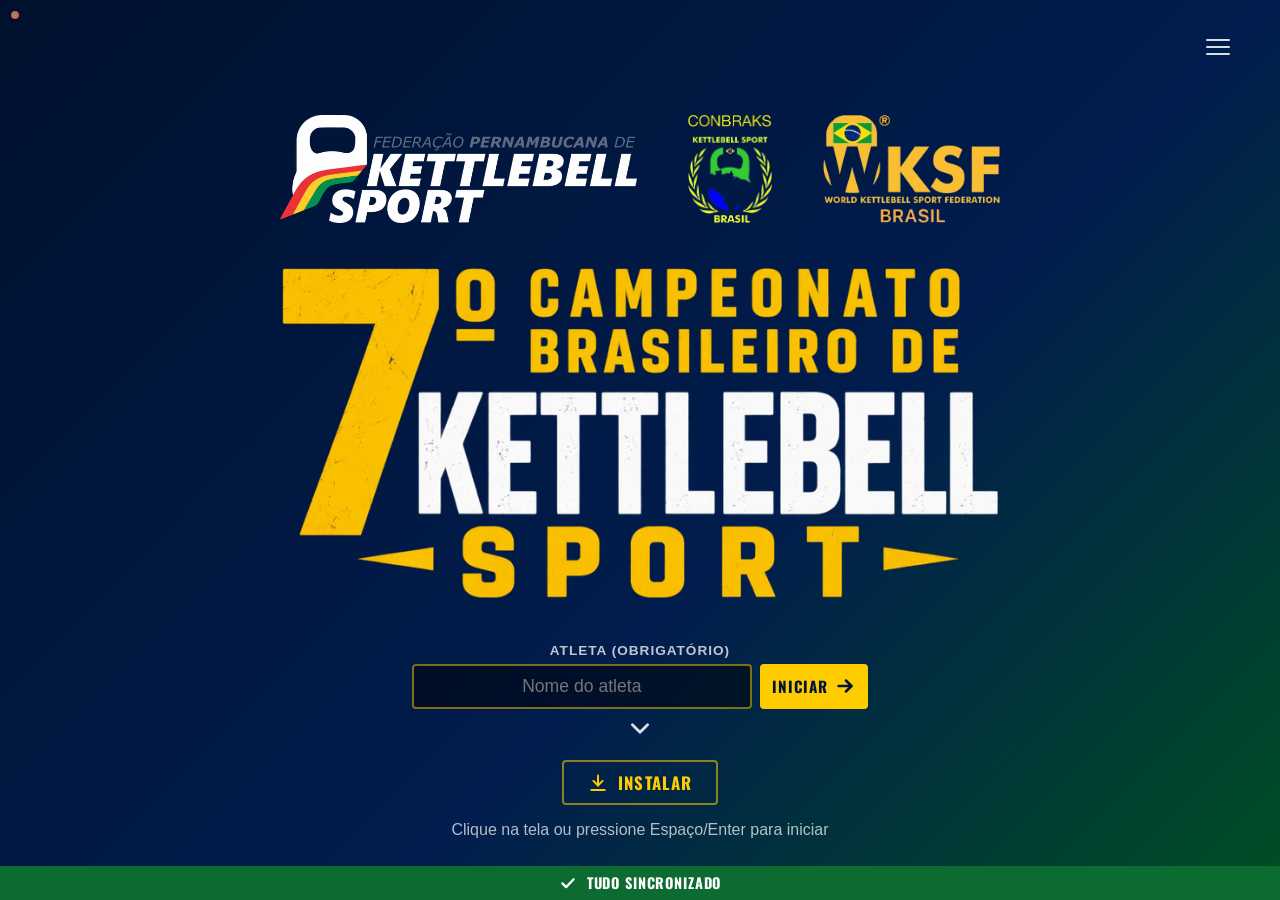
==== contador_pwa/index.html @ f48b1dad "update" ====
<!DOCTYPE html>
<html lang="pt-BR">
<head>
<script>
// Entrada animada: vindo do site principal (sempre) ou na 1ª abertura direta neste aparelho (1 vez)
try {
  var h = document.documentElement, q = sessionStorage;
  if (q.getItem('kb_egg_in') === '1') { q.removeItem('kb_egg_in'); h.classList.add('egg-in'); window.__eggRect = q.getItem('kb_egg_rect'); localStorage.setItem('kb_contador_intro_v1', '1'); }
  else if (!localStorage.getItem('kb_contador_intro_v1')) { localStorage.setItem('kb_contador_intro_v1', '1'); h.classList.add('egg-first'); }
} catch (e) {}
</script>
  <meta charset="UTF-8">
  <meta name="viewport" content="width=device-width, initial-scale=1.0, maximum-scale=1.0, minimum-scale=1.0, user-scalable=no, viewport-fit=cover">
  <title>7º Campeonato Brasileiro de Kettlebell Sport - Contador</title>

  <!-- PWA -->
  <link rel="manifest" href="manifest.webmanifest">
  <meta name="theme-color" content="#011d4d">
  <link rel="icon" type="image/png" href="icons/icon-192.png">
  <link rel="apple-touch-icon" href="icons/apple-touch-icon.png">
  <meta name="mobile-web-app-capable" content="yes">
  <meta name="apple-mobile-web-app-capable" content="yes">
  <meta name="apple-mobile-web-app-status-bar-style" content="black-translucent">
  <meta name="apple-mobile-web-app-title" content="Contador KB">
  <style>
    :root {
      --bg-dark-blue: #011d4d;
      --yellow-primary: #ffcc00;
      --red-alert: #ff3333;
      --text-white: #ffffff;
    }

    * {
      box-sizing: border-box;
      margin: 0;
      padding: 0;
      user-select: none;
      -webkit-user-select: none;
    }

    body, html {
      touch-action: pan-x pan-y;   /* sem zoom de pinça nem de toque duplo */
      -webkit-text-size-adjust: 100%;
      text-size-adjust: 100%;
      width: 100%;
      height: 100%;
      background-color: var(--bg-dark-blue);
      font-family: 'Montserrat', 'Segoe UI', Arial, sans-serif;
      overflow: hidden;
      color: var(--text-white);
    }

    :focus-visible { outline: 3px solid var(--yellow-primary); outline-offset: 3px; }

    /* ================= 1. TELA INICIAL ================= */
    /* Grade de 3 linhas: a do meio (título) fica exatamente no centro vertical da tela;
       os logos ficam colados logo acima dele e o campo de nome logo abaixo. */
    #sponsors-screen {
      display: grid;
      grid-template-rows: 1fr auto 1fr;
      justify-items: center;
      width: 100vw;
      height: 100vh;
      background: linear-gradient(135deg, #00102e 0%, #011d4d 60%, #004d25 100%);
      cursor: pointer;
      padding: 3vh 3vw;
      position: absolute;
      top: 0;
      left: 0;
      z-index: 10;
    }

    /* Logos: uma fileira, da esquerda para a direita, todos com a MESMA altura
       (as imagens foram recortadas sem borda transparente, então a altura visível é igual). */
    .sponsors-row {
      grid-row: 1;
      align-self: end;
      display: flex;
      justify-content: center;
      align-items: center;
      gap: 4vw;
      margin-bottom: 5vh;
    }

    .sponsor-logo {
      display: block;
      height: min(12vh, 9vw);
      width: auto;
    }

    .event-header {
      grid-row: 2;
      align-self: center;
    }

    /* Título menor: nunca maior que o tamanho real da imagem (825 px), para não borrar */
    .event-title-logo {
      display: block;
      width: min(56vw, 825px);
      max-height: 40vh;
      height: auto;
      object-fit: contain;
      margin: 0 auto;
    }

    .intro-footer {
      grid-row: 3;
      align-self: stretch;
      display: flex;
      flex-direction: column;
      align-items: center;
      justify-content: space-between;
      gap: 1.5vh;
      padding-top: 5vh;
    }

    input { user-select: text; -webkit-user-select: text; }

    .athlete-field { display: flex; flex-direction: column; align-items: center; gap: 6px; cursor: default; }
    .athlete-field label { font-size: 0.85rem; color: rgba(255,255,255,0.75); text-transform: uppercase; letter-spacing: 1px; font-weight: 700; }
    .athlete-field input { width: min(420px, 80vw); padding: 10px 14px; font-size: 1.1rem; border-radius: 4px; border: 2px solid rgba(255,204,0,0.5); background: rgba(0,0,0,0.45); color: #fff; text-align: center; font-family: inherit; }
    .athlete-field input:focus-visible { outline-offset: 0; }

    .start-hint {
      color: rgba(255, 255, 255, 0.7);
      font-size: 1rem;
      text-align: center;
      animation: pulse 1.5s infinite alternate;
    }

    /* Só quebra linha antes de "para iniciar", e só se não couber inteira */
    .start-hint span { white-space: nowrap; }
    @media (max-width: 340px) { .start-hint span { white-space: normal; } }

    @keyframes pulse {
      from { opacity: 0.5; }
      to { opacity: 1; }
    }

    /* ================= 2. TELA DO CONTADOR ================= */
    /* Fontes embutidas (funcionam offline): Anton no número, Oswald nos textos da contagem */
    @font-face { font-family: 'Anton'; src: url([data-uri]) format('woff2'); font-display: block; }
    @font-face { font-family: 'Oswald'; font-weight: 700; src: url([data-uri]) format('woff2'); font-display: block; }

    :root {
      --g: clamp(16px, 3vw, 56px);                 /* margem lateral */
      --s2: 8px; --s3: 12px; --s4: 16px; --s5: 24px; --s6: 32px;
      --font-display: 'Anton', Impact, 'Arial Black', sans-serif;
      --font-ui: 'Oswald', 'Segoe UI', Arial, sans-serif;
      --notch-bg: #0b2d6b;                          /* azul um pouco mais claro que o fundo */
      --notch-bg-nc: #5c1616;                       /* versão do notch no No Count */
      --notch-r: 28px;                              /* raio dos cantos de baixo e dos "ombros" */
      --logo-sum: 5.72;                             /* soma das proporções largura/altura dos 3 logos */
    }

    #counter-screen {
      display: none;
      width: 100vw;
      height: 100vh;
      height: 100dvh;
      background-color: var(--bg-dark-blue);
      cursor: pointer;
      position: absolute;
      top: 0;
      left: 0;
      z-index: 5;
      touch-action: manipulation;
      transition: background-color 0.15s ease;
    }
    /* No Count: fundo vermelho-escuro + moldura vermelha desenhada por cima de tudo (inclusive do notch) */
    #counter-screen.is-nocount { background-color: #3d0b0b; }
    #counter-screen::after { content: ''; position: absolute; inset: 0; pointer-events: none; z-index: 20; box-shadow: inset 0 0 0 1.4vh var(--red-alert); opacity: 0; transition: opacity 0.15s ease; }
    #counter-screen.is-nocount::after { opacity: 1; }

    .c-grid {
      width: 100%;
      height: 100%;
      display: grid;
      grid-template-columns: 1fr auto 1fr;
      grid-template-rows: auto 1fr auto;
      grid-template-areas: "name notch finish" "center center center" "info actions keys";
      column-gap: var(--s6);
      row-gap: var(--s5);
      padding: 0 var(--g) calc(var(--s5) + env(safe-area-inset-bottom, 0px));
    }

    /* ---- Notch com os logos (preso na borda de cima) ---- */
    .c-notch {
      grid-area: notch;
      justify-self: center;
      align-self: start;
      position: relative;
      display: flex;
      align-items: center;
      justify-content: center;
      gap: var(--lgap, 2.6vw);
      padding: calc(1.6vh + env(safe-area-inset-top, 0px)) 2.4vw 2vh;
      background: var(--notch-bg);
      border-radius: 0 0 var(--notch-r) var(--notch-r);
      box-shadow: 0 10px 28px rgba(0, 0, 0, 0.28);
      pointer-events: none;
      transition: background-color 0.15s ease;
      --logo-h: min(9vh, 96px, calc(44vw / var(--logo-sum)));
    }
    /* "ombros" côncavos que ligam o notch à borda da tela */
    .c-notch::before, .c-notch::after {
      content: ''; position: absolute; top: 0; width: var(--notch-r); height: var(--notch-r);
      transition: background 0.15s ease;
    }
    .c-notch::before { right: 100%; background: radial-gradient(circle at 0 100%, transparent calc(var(--notch-r) - 0.5px), var(--notch-bg) var(--notch-r)); }
    .c-notch::after  { left: 100%;  background: radial-gradient(circle at 100% 100%, transparent calc(var(--notch-r) - 0.5px), var(--notch-bg) var(--notch-r)); }
    #counter-screen.is-nocount .c-notch { background: var(--notch-bg-nc); }
    #counter-screen.is-nocount .c-notch::before { background: radial-gradient(circle at 0 100%, transparent calc(var(--notch-r) - 0.5px), var(--notch-bg-nc) var(--notch-r)); }
    #counter-screen.is-nocount .c-notch::after  { background: radial-gradient(circle at 100% 100%, transparent calc(var(--notch-r) - 0.5px), var(--notch-bg-nc) var(--notch-r)); }
    .c-notch img { display: block; height: var(--logo-h); width: auto; }

    /* ---- Nome do atleta e Finalizar ---- */
    .c-athlete { display: none !important; }   /* o nome agora fica no rodapé (c-info) */
    .c-athlete {
      grid-area: name; align-self: center; justify-self: start; min-width: 0;
      font-family: var(--font-ui); font-weight: 700; text-transform: uppercase; letter-spacing: 0.04em;
      font-size: clamp(1.1rem, min(3.2vh, 2.2vw), 2.4rem); line-height: 1.05; overflow-wrap: normal;
      display: -webkit-box; -webkit-box-orient: vertical; -webkit-line-clamp: 2; overflow: hidden;
    }
    /* nome, movimento e plataforma: rodapé, do canto esquerdo até perto do centro, em branco */
    .c-info { grid-area: info; justify-self: start; align-self: center; width: 100%; max-width: 100%; min-width: 0; color: #fff; text-align: left; cursor: default; font-family: var(--font-ui); text-transform: uppercase; letter-spacing: 0.04em; }
    .c-info[hidden] { display: none; }
    .ci-nome { font-weight: 700; font-size: clamp(1.55rem, min(4.2vh, 3.3vw), 3rem); line-height: 1.1; display: -webkit-box; -webkit-box-orient: vertical; -webkit-line-clamp: 2; overflow: hidden; overflow-wrap: anywhere; }
    .ci-sub { margin-top: 2px; font-weight: 700; font-size: clamp(1.3rem, min(3.3vh, 2.7vw), 2.25rem); line-height: 1.15; display: -webkit-box; -webkit-box-orient: vertical; -webkit-line-clamp: 2; overflow: hidden; }
    .ci-sub:empty { display: none; }
    @media (max-width: 900px) { .c-info { grid-area: info; align-self: end; width: 100%; max-width: 100%; } .ci-nome { font-size: 1.5rem; } .ci-sub { font-size: 1.3rem; } }
    /* atalhos do teclado saem do fluxo da grade (só no computador): o número ganha altura */
    @media (min-width: 901px) { .c-keys { position: absolute; right: var(--g); bottom: calc(var(--s5) + env(safe-area-inset-bottom, 0px)); } }
    .c-tools { grid-area: finish; justify-self: end; align-self: center; display: flex; align-items: center; gap: var(--s3); }

    /* ---- Número ---- */
    .c-center { grid-area: center; min-height: 0; container-type: size; display: flex; flex-direction: column; align-items: center; justify-content: center; }
    .number-display {
      font-family: var(--font-display);
      font-weight: 400;
      font-size: min(50vh, 60vw);
      font-size: min(97cqh, 58cqw);
      line-height: 0.86;
      letter-spacing: 0.01em;
      color: var(--yellow-primary);
      text-align: center;
      font-variant-numeric: tabular-nums;
      text-shadow: 0 0.03em 0.08em rgba(0, 0, 0, 0.55);
      transition: color 0.15s ease;
    }
    .number-display.bump { animation: bump 0.14s ease-out; }
    /* 4+ dígitos (1000 ou mais): mantém a altura, aperta o espaço entre dígitos e comprime só a largura (--fx, via JS) até caber. Usa a propriedade `scale` para não brigar com a animação bump. */
    .number-display { white-space: nowrap; scale: var(--fx, 1) 1; }
    .number-display.w4 { letter-spacing: -0.03em; }
    @keyframes bump { from { transform: scale(1.04); } to { transform: scale(1); } }
    /* No Count: o número continua grande, fica vermelho, e ganha a faixa "NO COUNT" embaixo */
    .number-display.no-count { color: #ff5a5a; font-size: min(38vh, 46vw); font-size: min(70cqh, 46cqw); }
    .nc-label {
      display: none; margin-top: 2cqh;
      font-family: var(--font-ui); font-weight: 700; text-transform: uppercase; letter-spacing: 0.18em;
      font-size: min(6vh, 6vw); font-size: min(9cqh, 6cqw);
      padding: 0.12em 0.7em 0.16em; background: var(--red-alert); color: #fff; border-radius: 4px;
    }
    #counter-screen.is-nocount .nc-label { display: block; }

    /* ---- Botões ---- */
    .c-actions { grid-area: actions; display: flex; flex-direction: column; align-items: center; gap: var(--s3); cursor: default; }
    .c-buttons { display: grid; grid-template-columns: 1fr 1.6fr; gap: var(--s4); width: clamp(340px, 34vw, 580px); }
    .c-grid .btn {
      font-family: var(--font-ui); font-weight: 700; text-transform: uppercase; letter-spacing: 0.08em;
      display: inline-flex; align-items: center; justify-content: center; border-radius: 6px;
    }
    .c-buttons .btn { min-height: clamp(60px, 7vh, 76px); font-size: clamp(1.15rem, 2.2vh, 1.5rem); }
    .c-grid .c-minus { background: rgba(255, 255, 255, 0.06); color: #fff; border: 2px solid rgba(255, 255, 255, 0.3); }
    .c-grid .c-minus:hover { background: rgba(255, 255, 255, 0.12); border-color: rgba(255, 255, 255, 0.5); }
    .c-nocount { background: var(--red-alert); color: #fff; box-shadow: 0 6px 18px rgba(255, 51, 51, 0.28); }
    .c-nocount:hover { background: #ff4d4d; }
    #counter-screen.is-nocount .c-nocount { background: #b81f1f; box-shadow: none; }
    .c-grid .c-finish { background: transparent; color: var(--yellow-primary); border: 2px solid rgba(255, 204, 0, 0.55); min-height: 44px; padding: 6px 18px; font-size: clamp(0.95rem, 1.7vh, 1.15rem); }
    .c-grid .c-finish:hover { background: rgba(255, 204, 0, 0.12); border-color: var(--yellow-primary); }
    .c-hint { display: none; font-family: var(--font-ui); font-size: 0.8rem; letter-spacing: 0.12em; text-transform: uppercase; color: rgba(255, 255, 255, 0.55); }

    /* ---- Caixa de atalhos do teclado (desktop) ---- */
    .c-keys {
      grid-area: keys; justify-self: end; align-self: end; cursor: default;
      border: 2px solid rgba(255, 255, 255, 0.25); border-radius: 6px; background: transparent; color: #fff;
      padding: var(--s3) var(--s4); font-family: var(--font-ui); font-size: clamp(0.72rem, 1.35vh, 0.9rem);
    }
    .c-keys-title { font-weight: 700; text-transform: uppercase; letter-spacing: 0.14em; margin-bottom: var(--s2); }
    .c-keys dl { display: grid; grid-template-columns: auto auto; column-gap: var(--s4); row-gap: 6px; align-items: center; }
    .c-keys dt { display: flex; gap: 4px; flex-wrap: nowrap; }
    .c-keys dd { white-space: nowrap; text-transform: uppercase; letter-spacing: 0.06em; }
    .c-keys kbd {
      font-family: var(--font-ui), 'Segoe UI Symbol', Arial, sans-serif; font-weight: 700; font-size: 0.9em;
      min-width: 1.8em; text-align: center; padding: 1px 6px; border: 1px solid rgba(255, 255, 255, 0.45); border-radius: 3px; line-height: 1.5;
    }

    /* Caixa de atalhos clicável */
    .c-keys { cursor: pointer; transition: border-color 0.15s ease, background-color 0.15s ease; }
    .c-keys:hover { border-color: rgba(255, 255, 255, 0.55); background: rgba(255, 255, 255, 0.04); }
    .c-keys:focus-visible { outline: 3px solid var(--yellow-primary); outline-offset: 3px; }
    .c-keys-title { display: flex; align-items: center; justify-content: space-between; gap: var(--s3); }
    .c-keys-expand { width: 1.15em; height: 1.15em; flex: none; opacity: 0.7; }
    .c-keys:hover .c-keys-expand { opacity: 1; }

    /* Modal de atalhos ampliado */
    #keys-modal { z-index: 115; }
    .keys-card { max-width: 820px; width: min(92vw, 820px); border-color: rgba(255, 255, 255, 0.35); }
    .keys-header { display: flex; align-items: center; justify-content: space-between; gap: 16px; }
    .keys-card .modal-title { font-family: var(--font-ui); text-transform: uppercase; letter-spacing: 0.1em; font-size: clamp(1.4rem, 3.2vh, 2rem); color: #fff; }
    .keys-close { background: transparent; border: 2px solid rgba(255, 255, 255, 0.3); border-radius: 6px; color: #fff; width: 48px; height: 48px; display: grid; place-items: center; cursor: pointer; flex: none; }
    .keys-close:hover { border-color: #fff; background: rgba(255, 255, 255, 0.08); }
    .keys-close svg { width: 24px; height: 24px; }
    .keys-big { display: grid; grid-template-columns: auto 1fr; column-gap: clamp(20px, 4vw, 48px); row-gap: clamp(14px, 2.4vh, 24px); align-items: center; padding: 8px 4px 4px; }
    .keys-big dt { display: flex; gap: 8px; flex-wrap: wrap; }
    .keys-big dd { font-family: var(--font-ui); font-weight: 700; text-transform: uppercase; letter-spacing: 0.06em; font-size: clamp(1.2rem, 3vh, 1.8rem); color: #fff; }
    .keys-big kbd, .keys-foot kbd {
      font-family: var(--font-ui), 'Segoe UI Symbol', Arial, sans-serif; font-weight: 700; color: #fff; text-align: center;
      border: 2px solid rgba(255, 255, 255, 0.55); border-radius: 6px; background: rgba(255, 255, 255, 0.06);
    }
    .keys-big kbd { font-size: clamp(1.1rem, 2.8vh, 1.6rem); min-width: 2.2em; padding: 4px 12px; line-height: 1.3; box-shadow: 0 3px 0 rgba(255, 255, 255, 0.18); }
    .keys-foot { margin-top: 24px; padding-top: 16px; border-top: 1px solid rgba(255, 255, 255, 0.15); color: rgba(255, 255, 255, 0.65); font-size: 0.95rem; text-align: center; }
    .keys-foot kbd { font-size: 0.85em; padding: 1px 8px; }
    @media (max-width: 560px) { .keys-big { grid-template-columns: 1fr; row-gap: 6px; } .keys-big dd { margin-bottom: 12px; } }

    /* ================= 3. MODAIS ================= */
    .modal-backdrop {
      display: none;
      position: fixed;
      top: 0;
      left: 0;
      width: 100vw;
      height: 100vh;
      background: rgba(0, 0, 0, 0.8);
      z-index: 100;
      justify-content: center;
      align-items: center;
      padding: 20px;
    }

    #confirm-modal { z-index: 110; }

    .modal-card {
      background: #001538;
      border: 2px solid var(--yellow-primary);
      border-radius: 6px;
      width: 90%;
      max-width: 800px;
      max-height: 90vh;
      display: flex;
      flex-direction: column;
      padding: 24px;
      box-shadow: 0 10px 30px rgba(0,0,0,0.8);
      color: var(--text-white);
    }

    .confirm-card { max-width: 520px; }
    .confirm-text { margin-bottom: 20px; line-height: 1.4; }

    .modal-header {
      border-bottom: 1px solid rgba(255, 204, 0, 0.3);
      padding-bottom: 12px;
      margin-bottom: 16px;
    }

    .modal-title {
      font-size: 1.6rem;
      color: var(--yellow-primary);
      font-weight: bold;
    }

    .modal-athlete { display: flex; align-items: center; gap: 10px; margin-bottom: 16px; }
    .modal-athlete label { color: #8a9bbd; font-size: 0.75rem; text-transform: uppercase; white-space: nowrap; }
    .modal-athlete input { flex: 1; padding: 8px 12px; font-size: 1rem; border-radius: 4px; border: 1px solid rgba(255,204,0,0.5); background: rgba(0,0,0,0.3); color: #fff; font-family: inherit; }
    .modal-athlete input:focus-visible { outline-offset: 0; }

    .summary-stats {
      display: grid;
      grid-template-columns: 1.5fr 1fr 1fr 1fr;
      gap: 12px;
      margin-bottom: 20px;
    }

    .stat-box {
      background: rgba(255, 255, 255, 0.05);
      border-radius: 4px;
      padding: 10px;
      text-align: center;
    }

    .stat-label {
      font-size: 0.8rem;
      color: #8a9bbd;
    }

    .stat-value {
      font-size: 1.4rem;
      font-weight: bold;
      color: var(--yellow-primary);
      margin-top: 4px;
      font-variant-numeric: tabular-nums;
    }

    .stat-box:first-child .stat-value { font-size: 2.4rem; line-height: 1; }
    #stat-nocount { color: var(--red-alert); }

    .log-table-container {
      flex-grow: 1;
      overflow-y: auto;
      background: rgba(0, 0, 0, 0.3);
      border-radius: 4px;
      padding: 0;
      margin-bottom: 20px;
      border: 1px solid rgba(255, 255, 255, 0.1);
    }

    table {
      width: 100%;
      border-collapse: collapse;
      font-size: 0.9rem;
    }

    th, td {
      padding: 8px 12px;
      text-align: left;
      border-bottom: 1px solid rgba(255, 255, 255, 0.05);
    }

    td { font-variant-numeric: tabular-nums; }

    th {
      color: var(--yellow-primary);
      font-weight: bold;
      position: sticky;
      top: 0;
      z-index: 1;
      background: #001538;
      box-shadow: 0 1px 0 rgba(255, 204, 0, 0.35);
    }

    tr.no-count-row { color: var(--red-alert); }
    tr.corrected-row { color: #aaa; }

    .modal-actions {
      display: flex;
      gap: 12px;
      justify-content: flex-end;
      border-top: 1px solid rgba(255, 204, 0, 0.3);
      padding-top: 16px;
    }

    .btn {
      padding: 10px 20px;
      min-height: 44px;
      font-size: 1rem;
      font-weight: bold;
      border-radius: 4px;
      cursor: pointer;
      border: none;
      transition: background 0.2s;
      touch-action: manipulation;
    }

    .btn-export { background: #11823b; color: white; }
    .btn-export:hover { background: #0d692f; }
    .btn-export.done { background: #0d692f; }

    .btn-back { background: transparent; color: var(--yellow-primary); border: 2px solid var(--yellow-primary); }
    .btn-back:hover { background: rgba(255,204,0,0.12); }

    .btn-close { background: transparent; color: white; border: 2px solid rgba(255,255,255,0.25); }
    .btn-close:hover { background: rgba(255,255,255,0.1); }
    .btn-close.armed { background: var(--red-alert); border-color: var(--red-alert); }


    /* ================= BOTÃO INSTALAR APP ================= */
    .btn-install-main {
      display: inline-flex;
      align-items: center;
      justify-content: center;
      gap: 10px;
      padding: 8px 24px;
      background: transparent;
      color: var(--yellow-primary);
      border: 2px solid rgba(255, 204, 0, 0.55);
      font-family: var(--font-ui);
      font-weight: 700;
      font-size: 1.05rem;
      text-transform: uppercase;
      letter-spacing: 0.08em;
    }
    .btn-install-main:hover { background: rgba(255, 204, 0, 0.12); border-color: var(--yellow-primary); }
    .btn-install-main svg { width: 20px; height: 20px; flex: none; }
    .btn-install-main[hidden] { display: none; }

    /* ================= BOTÃO VIBRAÇÃO (liga/desliga) ================= */
    #counter-screen, #counter-screen * { -webkit-touch-callout: none; -webkit-user-select: none; user-select: none; }
    .js-fs svg { width: 24px; height: 24px; flex: none; }
    .js-fs[aria-pressed="false"] .fs-out, .js-fs[aria-pressed="true"] .fs-in { display: none; }
    .c-grid .c-fs { background: transparent; color: #fff; border: 2px solid rgba(255, 255, 255, 0.3); min-height: 44px; min-width: 48px; padding: 0 10px; }
    .c-grid .c-fs:hover { background: rgba(255, 255, 255, 0.12); border-color: rgba(255, 255, 255, 0.5); }
    .c-grid .c-fs[hidden] { display: none; }
    /* porta de entrada: só passa apertando o botão (o navegador exige um toque para liberar a tela cheia) */
    #fs-gate { position: fixed; inset: 0; z-index: 400; display: none; align-items: center; justify-content: center; padding: 24px; text-align: center;
      background: linear-gradient(135deg, #00102e 0%, #011d4d 60%, #004d25 100%); color: #fff; }
    #fs-gate.show { display: flex; }
    .fsg-card { max-width: 460px; display: flex; flex-direction: column; align-items: center; gap: 18px; }
    .fsg-card svg { width: 72px; height: 72px; color: var(--yellow-primary); }
    .fsg-card h2 { font-family: var(--font-ui); text-transform: uppercase; letter-spacing: 0.08em; font-size: 1.8rem; color: var(--yellow-primary); }
    .fsg-card p { font-size: 1.05rem; line-height: 1.4; color: rgba(255, 255, 255, 0.85); }
    .fsg-btn { width: 100%; min-height: 64px; font-family: var(--font-ui); font-weight: 700; text-transform: uppercase; letter-spacing: 0.08em; font-size: 1.3rem; border: 0; border-radius: 8px; background: var(--yellow-primary); color: #000; cursor: pointer; }
    .js-haptic svg { width: 24px; height: 24px; flex: none; }
    .js-haptic[aria-pressed="true"] .hx-slash { display: none; }
    .js-haptic[aria-pressed="false"] .hx-waves { display: none; }
    .js-haptic[aria-pressed="false"] { opacity: 0.6; }
    /* contador: ao lado do Finalizar */
    .c-grid .c-haptic {
      width: 48px; min-height: 48px; padding: 0;
      background: transparent; color: #fff;
      border: 2px solid rgba(255, 255, 255, 0.3);
    }
    .c-grid .c-haptic:hover { background: rgba(255, 255, 255, 0.12); border-color: rgba(255, 255, 255, 0.5); }
    .c-grid .c-haptic[hidden] { display: none; }
    /* tela inicial: canto superior esquerdo, discreto */
    .btn-haptic-start {
      position: absolute;
      top: calc(2.5vh + env(safe-area-inset-top, 0px));
      left: calc(3vw + env(safe-area-inset-left, 0px));
      display: inline-flex; align-items: center; justify-content: center;
      padding: 11px; min-height: 0;
      background: none; border: none; color: #fff;
      opacity: 0.75; transition: opacity 0.2s;
    }
    .btn-fs-start {
      position: absolute;
      top: calc(2.5vh + env(safe-area-inset-top, 0px));
      left: calc(3vw + env(safe-area-inset-left, 0px));
      display: inline-flex; align-items: center; justify-content: center;
      padding: 11px; min-height: 0; background: none; border: none; color: #fff;
      opacity: 0.75; transition: opacity 0.2s;
    }
    .btn-fs-start:hover { opacity: 1; }
    .btn-fs-start[hidden] { display: none; }
    .btn-haptic-start:not([hidden]) + .btn-fs-start { left: calc(3vw + 50px + env(safe-area-inset-left, 0px)); }
    /* pisca quando a pessoa tenta sair da tela cheia por Esc/F11 e não consegue: aponta o botão certo */
    @keyframes fs-pisca {
      0%, 100% { transform: scale(1); opacity: 0.75; box-shadow: 0 0 0 0 rgba(255, 205, 0, 0); background: none; }
      25%, 75% { transform: scale(1.25); opacity: 1; color: var(--yellow-primary); background: rgba(255, 205, 0, 0.18); box-shadow: 0 0 0 8px rgba(255, 205, 0, 0.35); border-radius: 10px; }
      50% { transform: scale(1); opacity: 0.9; box-shadow: 0 0 0 0 rgba(255, 205, 0, 0); }
    }
    .btn-fs-start.fs-pisca { animation: fs-pisca 0.7s ease-in-out 3; }
    .btn-haptic-start:hover { opacity: 1; }
    .btn-haptic-start[aria-pressed="false"] { opacity: 0.5; }
    .btn-haptic-start[hidden] { display: none; }

    .install-steps { margin: 0 0 20px 1.2em; line-height: 1.6; }
    .install-steps li { margin-bottom: 6px; }
    .install-steps strong { color: var(--yellow-primary); }

    /* No app instalado não faz sentido mostrar o botão */
    @media (display-mode: standalone), (display-mode: fullscreen) {
      .btn-install-main { display: none !important; }
    }

    /* ================= NOVO: STATUS, CAMPOS, MENU, HISTÓRICO ================= */
    :root { --status-h: 34px; --status-total: calc(var(--status-h) + env(safe-area-inset-bottom, 0px)); }

    /* a faixa de status ocupa a base de todas as telas; telas e janelas terminam acima dela */
    #sponsors-screen, #counter-screen { height: calc(100vh - var(--status-total)); height: calc(100dvh - var(--status-total)); }
    .c-grid { padding-bottom: var(--s5); }
    .modal-backdrop { height: calc(100vh - var(--status-total)); height: calc(100dvh - var(--status-total)); }
    .btn[disabled] { opacity: 0.45; cursor: not-allowed; }

    #sync-bar {
      position: fixed; left: 0; right: 0; bottom: 0; z-index: 300;
      height: var(--status-total); padding: 0 12px env(safe-area-inset-bottom, 0px);
      display: flex; align-items: center; justify-content: center; gap: 10px;
      font-family: var(--font-ui); font-weight: 700; text-transform: uppercase; letter-spacing: 0.06em; font-size: 0.9rem; line-height: 1.1;
      color: #fff; background: #0b6b30; border: none; cursor: pointer; text-align: center;
      transition: background-color 0.25s ease;
    }
    #sync-bar[data-state="syncing"] { background: #1b4fa0; }
    #sync-bar[data-state="pending"] { background: #ffcc00; color: #2a1d00; }
    #sync-bar[data-state="offline"], #sync-bar[data-state="error"] { background: #c62828; }
    #sync-text { white-space: pre-line; }
    #sync-bar[data-state="error"], #sync-bar[data-state="pending"] { font-size: 0.72rem; line-height: 1.15; letter-spacing: 0.05em; padding-left: 22px; padding-right: 22px; }
    #sync-bar .sb-ico { width: 18px; height: 18px; flex: none; display: inline-flex; }
    #sync-bar .sb-ico svg { width: 100%; height: 100%; }
    #sync-bar[data-state="syncing"] .sb-ico { animation: kb-spin 1s linear infinite; }
    @keyframes kb-spin { to { transform: rotate(360deg); } }

    .toast {
      position: fixed; left: 50%; bottom: calc(var(--status-total) + 14px); z-index: 310;
      transform: translate(-50%, 12px); opacity: 0; pointer-events: none; max-width: 92vw;
      background: #001538; color: #fff; border: 2px solid var(--yellow-primary); border-radius: 6px; padding: 10px 16px;
      font-family: var(--font-ui); letter-spacing: 0.03em; text-align: center;
      transition: opacity 0.25s ease, transform 0.25s ease;
    }
    .toast.show { opacity: 1; transform: translate(-50%, 0); }
    .toast.err { border-color: var(--red-alert); }
    .toast.ok { border-color: #2fbf6b; }

    /* ---- Campos do atleta (tela inicial) ---- */
    .intro-form { cursor: default; }
    .intro-form-inner { position: relative; display: flex; flex-direction: column; align-items: center; gap: 2px;
      transition: transform 0.45s cubic-bezier(0.22, 1, 0.36, 1); }
    .sponsors-row, .event-header { transition: opacity 0.35s ease, filter 0.35s ease; }
    #sponsors-screen.form-open .sponsors-row, #sponsors-screen.form-open .event-header { opacity: 0.1; filter: blur(3px); }
    #sponsors-screen.form-open .intro-form-inner { transform: translateY(calc(-1 * var(--lift, 0px))); }
    #sponsors-screen.form-open .btn-install-main, #sponsors-screen.form-open .start-hint { opacity: 0; visibility: hidden; }

    .field-err { color: #ff6b6b; font-family: var(--font-ui); letter-spacing: 0.04em; font-size: 0.95rem; text-align: center; }
    .field-err[hidden] { display: none; }
    input.invalid { border-color: #ff5a5a !important; box-shadow: 0 0 0 2px rgba(255, 90, 90, 0.35); }
    .athlete-field.shake { animation: kb-shake 0.4s ease; }
    @keyframes kb-shake { 0%, 100% { transform: translateX(0); } 20% { transform: translateX(-8px); } 40% { transform: translateX(8px); } 60% { transform: translateX(-5px); } 80% { transform: translateX(5px); } }

    .form-toggle { width: 56px; height: 34px; padding: 0; background: none; border: none; color: rgba(255, 255, 255, 0.85);
      display: inline-flex; align-items: center; justify-content: center; cursor: pointer; }
    .form-toggle svg { width: 26px; height: 26px; transition: transform 0.35s ease; }
    .form-toggle:hover { color: #fff; }
    #sponsors-screen.form-open .form-toggle svg { transform: rotate(180deg); }
    .form-summary { max-width: min(420px, 80vw); overflow: hidden; text-overflow: ellipsis; white-space: nowrap;
      font-family: var(--font-ui); font-size: 0.85rem; letter-spacing: 0.06em; text-transform: uppercase; color: rgba(255, 255, 255, 0.7); }
    .form-summary:empty { display: none; }
    #sponsors-screen.form-open .form-summary { display: none; }

    .form-extra {
      position: absolute; top: 100%; left: 50%; width: min(560px, 92vw);
      transform: translateX(-50%) translateY(8px);
      display: grid; grid-template-columns: 1fr; gap: 10px; padding-top: 6px;
      opacity: 0; visibility: hidden;
      transition: opacity 0.3s ease, transform 0.45s cubic-bezier(0.22, 1, 0.36, 1), visibility 0s linear 0.45s;
    }
    #sponsors-screen.form-open .form-extra { opacity: 1; visibility: visible; transform: translateX(-50%) translateY(0);
      transition-delay: 0.08s, 0.08s, 0s; }
    @media (min-width: 640px) { .form-extra { grid-template-columns: 1.5fr 0.7fr 1.5fr; } }
    .form-extra label { display: flex; flex-direction: column; align-items: stretch; gap: 4px;
      font-size: 0.8rem; color: rgba(255, 255, 255, 0.75); text-transform: uppercase; letter-spacing: 1px; font-weight: 700; }
    .form-extra input, .form-extra select { width: 100%; min-width: 0; padding: 10px 14px; font-size: 1.05rem; border-radius: 4px;
      border: 2px solid rgba(255, 204, 0, 0.5); background: rgba(0, 0, 0, 0.45); color: #fff; text-align: center; font-family: inherit; }
    .form-extra input:focus-visible, .form-extra select:focus-visible { outline-offset: 0; }
    .form-extra select option, .sc-meta select option { color: #000; }

    /* ---- Janela de resumo: campos extras ---- */
    .modal-meta { display: grid; grid-template-columns: 1.6fr 1.2fr 0.6fr 1.2fr; gap: 10px; margin-bottom: 16px; }
    .modal-meta label { display: flex; flex-direction: column; gap: 4px; color: #8a9bbd; font-size: 0.75rem; text-transform: uppercase; min-width: 0; }
    .modal-meta input { padding: 8px 12px; font-size: 1rem; border-radius: 4px; border: 1px solid rgba(255, 204, 0, 0.5);
      background: rgba(0, 0, 0, 0.3); color: #fff; font-family: inherit; min-width: 0; width: 100%; }
    .modal-meta input:focus-visible { outline-offset: 0; }
    @media (max-width: 700px) {
      .modal-meta { grid-template-columns: 1fr 1fr; }
      .modal-meta .mm-athlete, .modal-meta .mm-mov { grid-column: 1 / -1; }
    }
    /* janelas altas demais para a tela: o cartão rola por dentro (a tela principal continua fixa) */

    /* ---- Menu sanduíche ---- */
    .btn-burger { position: absolute; top: calc(2.5vh + env(safe-area-inset-top, 0px)); right: calc(3vw + env(safe-area-inset-right, 0px));
      z-index: 5; width: 48px; height: 48px; padding: 0; background: none; border: none; color: #fff; cursor: pointer; opacity: 0.85; }
    .btn-burger span { position: absolute; left: 12px; top: 23px; width: 24px; height: 2.6px; background: currentColor; border-radius: 2px;
      transition: transform 0.3s ease, opacity 0.2s ease; }
    .btn-burger span:nth-child(1) { transform: translateY(-7px); }
    .btn-burger span:nth-child(3) { transform: translateY(7px); }
    body.menu-open .btn-burger span:nth-child(1) { transform: rotate(45deg); }
    body.menu-open .btn-burger span:nth-child(2) { opacity: 0; }
    body.menu-open .btn-burger span:nth-child(3) { transform: rotate(-45deg); }

    .menu-backdrop { position: fixed; inset: 0; z-index: 89; background: rgba(0, 0, 0, 0.35); opacity: 0; pointer-events: none; transition: opacity 0.25s ease; }
    .b-saiu { background: #e67e22; color: #1a0f00; }
    /* indicador único: anel = rede, centro = dados (sem borda entre os dois) */
    .net-ind { position: fixed; top: calc(4px + env(safe-area-inset-top, 0px)); left: calc(4px + env(safe-area-inset-left, 0px)); z-index: 310; width: 22px; height: 22px;
      touch-action: none; user-select: none; -webkit-user-select: none; -webkit-touch-callout: none; cursor: default; -webkit-tap-highlight-color: transparent; }
    .net-ind::before, .net-ind::after { content: ''; position: absolute; border-radius: 50%; left: 50%; top: 50%; transform: translate(-50%, -50%); }
    .net-ind::before { width: 8px; height: 8px; background: var(--n, #2fbf6b); box-shadow: 0 0 3px rgba(0, 0, 0, 0.5); }
    .net-ind::after { width: 3.5px; height: 3.5px; background: var(--d, #2fbf6b); }
    [data-net="ok"] { --n: #2fbf6b; } [data-net="work"] { --n: #ffcc00; } [data-net="bad"] { --n: #ff4a4a; }
    [data-dat="ok"] { --d: #2fbf6b; } [data-dat="work"] { --d: #ffcc00; } [data-dat="bad"] { --d: #ff4a4a; }
    /* luz azul atrás do indicador = há uma versão nova do contador */
    /* janela do Placar (2ª tela) */
    .pl-status { margin: 4px 0 12px; font-size: 0.9rem; color: #8a9bbd; }
    .pl-status b { color: #2fbf6b; }
    .pl-open { width: 100%; min-height: 52px; margin-bottom: 12px; }
    .pl-how { margin: 0 0 12px; border: 1px solid rgba(255, 255, 255, 0.25); border-radius: 8px; padding: 10px 12px; }
    .pl-how summary { cursor: pointer; font-family: var(--font-ui); font-weight: 700; text-transform: uppercase; letter-spacing: 0.06em; }
    .pl-how .install-steps { margin-top: 10px; }
    .pl-how p { margin-top: 8px; font-size: 0.85rem; color: rgba(255, 255, 255, 0.75); }
    .pl-how .btn { min-height: 40px; margin-top: 6px; padding: 6px 14px; }
    .net-halo { position: absolute; left: 50%; top: 50%; width: 54px; height: 54px; margin: -27px 0 0 -27px; border-radius: 50%; z-index: -1; pointer-events: none; display: none;
      background: radial-gradient(circle, rgba(70, 160, 255, 0.95) 0%, rgba(70, 160, 255, 0.55) 32%, rgba(70, 160, 255, 0) 70%); }
    .net-ind[data-upd="1"] .net-halo { display: block; animation: netHalo 1.7s ease-in-out infinite; }
    @keyframes netHalo { 0%, 100% { opacity: 0.35; transform: scale(0.75); } 50% { opacity: 1; transform: scale(1.1); } }
    .nl-upd { margin: 0 0 14px; padding: 12px; border-radius: 8px; background: rgba(40, 120, 255, 0.16); border: 2px solid #3d8bff; }
    .nl-upd[hidden] { display: none; }
    .nl-upd-t { padding-right: 46px; font-size: 0.92rem; line-height: 1.3; color: #cfe3ff; font-weight: 700; }
    .nl-upd button { margin-top: 10px; width: 100%; min-height: 46px; border: 0; border-radius: 8px; background: #3d8bff; color: #fff; font-family: var(--font-ui); text-transform: uppercase; letter-spacing: 0.06em; font-size: 1rem; font-weight: 800; cursor: pointer; }
    .nl-upd button:disabled { background: #4a5670; color: #aab4c8; cursor: not-allowed; }
    .nl-upd-n { margin-top: 8px; font-size: 0.8rem; color: rgba(255, 255, 255, 0.8); }
    .nl-upd-n:empty { display: none; }
    .nl-bl { flex: none; width: 30px; height: 30px; border-radius: 50%; background: radial-gradient(circle, #46a0ff 0%, rgba(70, 160, 255, 0.5) 45%, rgba(70, 160, 255, 0) 72%); animation: netHalo 1.7s ease-in-out infinite; }
    .net-legend { position: fixed; inset: 0; z-index: 320; display: flex; align-items: center; justify-content: center; padding: 16px; background: rgba(0, 0, 0, 0.7); }
    .net-legend[hidden] { display: none; }
    .nl-card { position: relative; width: 100%; max-width: 360px; background: #001538; border: 2px solid var(--yellow-primary); border-radius: 10px; padding: 16px; color: #fff; }
    .nl-card h3 { margin: 0 0 10px; font-family: var(--font-ui); text-transform: uppercase; letter-spacing: 0.08em; font-size: 1.05rem; color: var(--yellow-primary); }
    .nl-x { position: absolute; top: 8px; right: 8px; width: 40px; height: 40px; display: grid; place-items: center; background: transparent; border: 2px solid rgba(255, 255, 255, 0.3); border-radius: 6px; color: #fff; cursor: pointer; }
    .nl-x:hover { border-color: #fff; }
    .nl-x svg { width: 20px; height: 20px; }
    .nl-sec { display: flex; align-items: center; gap: 12px; margin: 18px 0 8px; font-family: var(--font-ui); text-transform: uppercase; letter-spacing: 0.06em; font-size: 0.85rem; color: #8a9bbd; }
    .nl-row { display: flex; align-items: flex-start; gap: 10px; padding: 6px 0; font-size: 0.92rem; line-height: 1.25; }
    .nl-row i { flex: none; width: 14px; height: 14px; border-radius: 50%; margin-top: 3px; }
    .nl-row b { font-weight: 800; }
    .nl-sub { display: block; font-size: 0.85rem; color: rgba(255, 255, 255, 0.7); margin-top: 1px; }
    .nl-card h3 { padding-right: 48px; }
    .nl-ico { position: relative; flex: none; width: 30px; height: 30px; }
    .nl-ico::before, .nl-ico::after { content: ''; position: absolute; left: 50%; top: 50%; border-radius: 50%; transform: translate(-50%, -50%); transition: background-color 1.2s ease; }
    .nl-ico::before { width: 26px; height: 26px; background: var(--n, #2fbf6b); }
    .nl-ico::after { width: 11px; height: 11px; background: var(--d, #2fbf6b); }
    .nl-g { background: #2fbf6b; } .nl-y { background: #ffcc00; } .nl-r { background: #ff4a4a; }
    .nl-now { margin-top: 12px; padding-top: 10px; border-top: 1px solid rgba(255, 255, 255, 0.2); font-size: 0.9rem; color: rgba(255, 255, 255, 0.85); }
    .nl-hint { margin-top: 8px; font-size: 0.75rem; color: #8a9bbd; }
    .tbl-head, .hist-head { padding-left: 28px; }
    body.hist-open #menu-home { margin: 6px 10px 10px; width: calc(100% - 20px); border: 2px solid rgba(255, 255, 255, 0.4); border-radius: 12px; }
    #menu-home { display: none; }
    body.hist-open #menu-home { display: flex; }
    body.hist-open .menu-backdrop { z-index: 119; }
    body.hist-open .menu-panel { z-index: 120; }
    .menu-backdrop.open { opacity: 1; pointer-events: auto; }
    .menu-panel { position: fixed; z-index: 90; top: calc(2.5vh + env(safe-area-inset-top, 0px) + 54px); right: calc(3vw + env(safe-area-inset-right, 0px));
      width: min(300px, 86vw); background: #001538; border: 2px solid rgba(255, 255, 255, 0.3); border-radius: 8px; box-shadow: 0 14px 34px rgba(0, 0, 0, 0.6);
      padding: 8px; transform-origin: top right; transform: scale(0.85) translateY(-10px); opacity: 0; visibility: hidden;
      transition: transform 0.28s cubic-bezier(0.22, 1, 0.36, 1), opacity 0.2s ease, visibility 0s linear 0.28s; }
    .menu-panel.open { transform: none; opacity: 1; visibility: visible; transition-delay: 0s; }
    .menu-item, .menu-subitem { display: flex; align-items: center; justify-content: space-between; width: 100%; min-height: 48px; padding: 0 14px;
      background: transparent; border: none; color: #fff; font-family: var(--font-ui); font-weight: 700; text-transform: uppercase; letter-spacing: 0.08em;
      font-size: 1.1rem; text-align: left; cursor: pointer; border-radius: 6px; }
    .menu-item:hover, .menu-subitem:hover { background: rgba(255, 255, 255, 0.1); }
    .menu-item svg { width: 20px; height: 20px; transition: transform 0.3s ease; }
    .menu-item[aria-expanded="true"] svg { transform: rotate(180deg); }
    .menu-sub { display: grid; grid-template-rows: 0fr; transition: grid-template-rows 0.3s ease; }
    .menu-sub.open { grid-template-rows: 1fr; }
    .menu-sub > div { overflow: hidden; }
    .menu-subitem { padding-left: 30px; font-size: 1rem; color: var(--yellow-primary); }
    .menu-foot { margin: 6px 6px 2px; padding-top: 8px; border-top: 1px solid rgba(255, 255, 255, 0.15);
      font-family: var(--font-ui); font-size: 0.8rem; letter-spacing: 0.08em; text-transform: uppercase; color: rgba(255, 255, 255, 0.6); }
    .menu-foot code { font-family: inherit; color: #fff; }
    .menu-panel .menu-sub .menu-subitem { opacity: 0; transform: translateX(10px); transition: opacity 0.25s ease, transform 0.25s ease; }
    .menu-panel .menu-sub.open .menu-subitem { opacity: 1; transform: none; }
    .menu-panel .menu-sub.open .menu-subitem:nth-child(2) { transition-delay: 0.06s; }

    /* ---- Histórico (local e nuvem) ---- */
    .history-screen { display: none; position: fixed; top: 0; left: 0; right: 0; bottom: var(--status-total); z-index: 105;
      flex-direction: column; padding: calc(12px + env(safe-area-inset-top, 0px)) var(--g) 12px;
      background: linear-gradient(135deg, #00102e 0%, #011d4d 60%, #003a1d 100%); color: #fff; }
    .hist-head { display: flex; align-items: center; gap: 12px; }
    .hist-head h2 { flex: 1; font-family: var(--font-ui); text-transform: uppercase; letter-spacing: 0.1em; font-size: clamp(1.3rem, 3.4vh, 1.9rem); color: #fff; }
    .hist-filter-btn { display: inline-flex; align-items: center; gap: 6px; min-height: 44px; padding: 0 14px; background: transparent; color: var(--yellow-primary);
      border: 2px solid rgba(255, 204, 0, 0.55); border-radius: 6px; font-family: var(--font-ui); font-weight: 700; text-transform: uppercase; letter-spacing: 0.08em; cursor: pointer; }
    .hist-filter-btn svg { width: 18px; height: 18px; transition: transform 0.3s ease; }
    .hist-filter-btn[aria-expanded="true"] svg { transform: rotate(180deg); }
    #hf-badge { background: var(--yellow-primary); color: #001538; border-radius: 999px; min-width: 1.4em; padding: 0 6px; font-size: 0.85rem; text-align: center; }
    #hf-badge:empty { display: none; }
    .hist-filters { display: grid; grid-template-rows: 0fr; transition: grid-template-rows 0.3s ease; }
    .hist-filters.open { grid-template-rows: 1fr; }
    .hist-filters > div { overflow: hidden; }
    .hf-grid { display: grid; grid-template-columns: repeat(auto-fit, minmax(150px, 1fr)); gap: 10px; padding: 12px 0 4px; }
    .hf-grid label { display: flex; flex-direction: column; gap: 4px; font-size: 0.75rem; color: #8a9bbd; text-transform: uppercase; min-width: 0; }
    .hf-grid input, .hf-grid select { padding: 8px 10px; font-size: 1rem; border-radius: 4px; border: 1px solid rgba(255, 204, 0, 0.5);
      background: rgba(0, 0, 0, 0.4); color: #fff; font-family: inherit; min-width: 0; width: 100%; }
    .hf-grid select option { color: #000; }
    .hf-grid .hf-check { flex-direction: row; align-items: center; gap: 8px; align-self: end; min-height: 40px; color: #fff; }
    .hf-grid .hf-check input { width: 20px; height: 20px; }
    .hf-grid [hidden] { display: none; }
    .hf-clear { grid-column: 1 / -1; justify-self: start; }
    .hist-count { margin: 10px 0 8px; font-family: var(--font-ui); letter-spacing: 0.08em; text-transform: uppercase; color: rgba(255, 255, 255, 0.7); font-size: 0.9rem; }
    .hist-list { flex: 1; min-height: 0; overflow-y: auto; overscroll-behavior: contain; display: flex; flex-direction: column; gap: 10px; padding-bottom: 8px; }
    .hist-empty { padding: 30px 10px; text-align: center; color: rgba(255, 255, 255, 0.7); line-height: 1.5; }
    .hist-more { align-self: center; margin-top: 8px; }
    .hist-more[hidden] { display: none; }
    .hcard { display: block; width: 100%; text-align: left; background: rgba(255, 255, 255, 0.06); border: 1px solid rgba(255, 255, 255, 0.18);
      border-radius: 8px; padding: 12px 14px; color: #fff; cursor: pointer; font-family: inherit; }
    .hcard:hover { background: rgba(255, 255, 255, 0.1); border-color: rgba(255, 204, 0, 0.5); }
    .hc-top { display: flex; align-items: center; justify-content: space-between; gap: 12px; }
    .hc-nome { font-family: var(--font-ui); font-weight: 700; text-transform: uppercase; letter-spacing: 0.05em; font-size: 1.15rem; overflow-wrap: anywhere; }
    .hc-reps { font-family: var(--font-display); font-size: 2.2rem; line-height: 1; color: var(--yellow-primary); flex: none; }
    .hc-sub, .hc-meta { margin-top: 4px; font-size: 0.9rem; color: rgba(255, 255, 255, 0.75); overflow-wrap: anywhere; }
    .hc-foot { display: flex; align-items: center; justify-content: space-between; gap: 8px; margin-top: 8px; font-size: 0.85rem; color: rgba(255, 255, 255, 0.65); }
    .badge { display: inline-block; padding: 2px 10px; border-radius: 999px; font-family: var(--font-ui); font-weight: 700; font-size: 0.8rem; letter-spacing: 0.06em; text-transform: uppercase; }
    .b-ok { background: #0b6b30; color: #fff; }
    .b-pend { background: #ffcc00; color: #2a1d00; }
    .b-err { background: #c62828; color: #fff; }
    .b-dev { background: rgba(255, 255, 255, 0.12); color: #fff; }
    .pv-meta { margin: 0 0 8px; padding: 0 2px; line-height: 1.55; font-size: 0.95rem; color: rgba(255, 255, 255, 0.85); overflow-wrap: anywhere; }
    #prova-modal { z-index: 112; }


    /* ===== telas "macro": nunca rolam; só a tabela de registros rola ===== */
    .modal-backdrop { overflow: hidden; }
    .confirm-card { max-height: calc(100vh - var(--status-total) - 20px); max-height: calc(100dvh - var(--status-total) - 20px); overflow-y: auto; padding: 18px; }
    .confirm-text { margin-bottom: 14px; }
    .pv-top { flex: none; display: flex; flex-direction: column; gap: 6px; padding-bottom: 8px; margin-bottom: 6px; border-bottom: 1px solid rgba(255, 204, 0, 0.3); }
    .pv-name { margin: 0; font-family: var(--font-ui); font-size: 1.25rem; color: var(--yellow-primary); overflow-wrap: anywhere; line-height: 1.15; }
    .pv-card .sc-more { flex: none; }
    .pv-card .pv-meta { font-size: 0.82rem; line-height: 1.4; max-height: 30vh; overflow-y: auto; }
    .pv-card .summary-stats .stat-box:nth-child(n+3) { display: block; }
    @media (max-width: 560px) { .pv-card .summary-stats { grid-template-columns: 1fr 1fr 1fr 1fr; } .pv-card .stat-box:first-child .stat-value { font-size: 1.5rem; } .pv-card .stat-value { font-size: 1rem; } .pv-card .stat-label { font-size: 0.6rem; } }
    #pv-table.show-info th, #pv-table.show-info td { white-space: nowrap; padding-left: 6px; padding-right: 6px; }
    .pv-card .log-table-container { overflow-x: auto; }
    .sc-actions #pv-restore { flex: 1 1 auto; }


    /* ===== entrada animada (easter egg) e botão "Site principal" ===== */
    @keyframes egg-pop { 0% { opacity: 0; transform: translateY(40px) scale(0.4) rotate(-8deg); } 55% { opacity: 1; transform: translateY(-10px) scale(1.12) rotate(3deg); } 78% { transform: translateY(3px) scale(0.96) rotate(-1deg); } 100% { opacity: 1; transform: none; } }
    html.egg-in .sponsors-row, html.egg-first .sponsors-row { animation: egg-pop 0.75s 0.2s cubic-bezier(0.2, 0.8, 0.3, 1) backwards; }
    html.egg-in .intro-footer, html.egg-first .intro-footer { animation: egg-pop 0.75s 0.4s cubic-bezier(0.2, 0.8, 0.3, 1) backwards; }
    html.egg-in .btn-haptic-start, html.egg-in .btn-fs-start, html.egg-first .btn-haptic-start, html.egg-first .btn-fs-start { animation: egg-pop 0.6s 0.6s cubic-bezier(0.2, 0.8, 0.3, 1) backwards; }
    html.egg-in .btn-burger, html.egg-first .btn-burger { animation: egg-pop 0.6s 0.7s cubic-bezier(0.2, 0.8, 0.3, 1) backwards; }
    html.egg-first .event-title-logo { animation: egg-pop 0.8s 0.05s cubic-bezier(0.2, 0.8, 0.3, 1) backwards; }
    .menu-site { margin: 8px 10px 6px; width: calc(100% - 20px); border: 2px solid rgba(255, 255, 255, 0.4); border-radius: 12px; }
    .menu-site:disabled { opacity: 0.4; filter: grayscale(1); cursor: not-allowed; border-color: rgba(255, 255, 255, 0.2); background: transparent; }

    /* ================= RESPONSIVO ================= */
    @media (max-aspect-ratio: 1/1) {
      .sponsors-row { gap: 5vw; margin-bottom: 4vh; }
      .sponsor-logo { height: min(8vh, 13vw); }
      .event-title-logo { width: 86vw; }
    }

    @media (max-width: 700px) {
      .summary-stats { grid-template-columns: 1fr 1fr; }
      .modal-actions { flex-wrap: wrap; }
      .modal-actions .btn { flex: 1 1 100%; }
      .modal-athlete { flex-direction: column; align-items: stretch; gap: 6px; }
    }

    /* Celular / tela estreita: notch no topo, nome + Finalizar abaixo dele, botões na base */
    @media (max-width: 900px) {
      .c-grid {
        grid-template-columns: 1fr auto;
        grid-template-rows: auto auto 1fr auto auto;
        grid-template-areas: "notch notch" "name finish" "center center" "actions actions" "info info";
        column-gap: var(--s4);
        row-gap: var(--s4);
      }
      .c-notch {
        --lgap: 5vw;
        padding: calc(12px + env(safe-area-inset-top, 0px)) 4vw 14px;
        --notch-r: 22px;
        /* cabe no notch sem encostar nas laterais (margem + ombros + padding + espaços) */
        --logo-h: min(6vh, 64px, calc((100vw - 2 * var(--g) - 2 * 22px - 8vw - 2 * var(--lgap)) / var(--logo-sum)));
      }
      .c-athlete { font-size: 1.35rem; }
      .c-grid .c-finish { min-height: 44px; font-size: 1rem; }
      .c-buttons { width: 100%; }
      .c-buttons .btn { min-height: max(64px, 9vh); font-size: 1.25rem; }
      .c-hint { display: block; }
      .c-keys { display: none; }
      .number-display { font-size: min(46vh, 70vw); font-size: min(92cqh, 62cqw); }
    }

    @media (prefers-reduced-motion: reduce) {
      .start-hint, .number-display.bump { animation: none; }
      #counter-screen, #counter-screen::after, .c-notch { transition: none; }
    }

    /* ================= v8: dicas de teclado, Iniciar, resumo, lixeira ================= */
    .touch-only { display: none; }
    @media (hover: none) and (pointer: coarse) {
      .kb, .kb-only, .c-keys { display: none !important; }
      .touch-only { display: inline; }
    }
    .btn-danger { background: var(--red-alert); color: #fff; border: none; }
    .btn-danger:hover { filter: brightness(1.1); }
    .btn-export.armed { background: var(--red-alert); }

    /* botão Iniciar ao lado do nome */
    .athlete-row { display: flex; gap: 8px; align-items: stretch; justify-content: center; }
    .athlete-field .athlete-row input { width: min(340px, 62vw); }
    .btn-go { flex: none; min-width: 56px; padding: 0 12px; display: inline-flex; align-items: center; justify-content: center; gap: 6px;
      background: var(--yellow-primary); color: #001538; border: none; border-radius: 4px; cursor: pointer;
      font-family: var(--font-ui); font-weight: 700; text-transform: uppercase; letter-spacing: 0.06em; font-size: 0.95rem; touch-action: manipulation; }
    .btn-go:hover { background: #ffd633; }
    .btn-go svg { width: 22px; height: 22px; flex: none; }
    @media (max-width: 380px) { .btn-go span { display: none; } }

    /* janela de resumo: cabe na tela, só a tabela rola */
    #summary-modal { padding: 10px; }
    .summary-card { width: 96%; max-width: 760px; padding: 14px; overflow: visible;
      max-height: calc(100vh - var(--status-total) - 20px); max-height: calc(100dvh - var(--status-total) - 20px); }
    .summary-card .modal-header { display: flex; align-items: center; justify-content: space-between; gap: 10px; padding-bottom: 8px; margin-bottom: 10px; flex: none; }
    .summary-card .modal-title { font-size: 1.25rem; }
    .sc-saved { color: #2fbf6b; font-family: var(--font-ui); font-weight: 700; letter-spacing: 0.06em; text-transform: uppercase; font-size: 0.85rem; }
    .sc-saved[hidden] { display: none; }
    .sc-meta { flex: none; display: flex; flex-direction: column; gap: 4px; margin-bottom: 10px; }
    .sc-meta label { display: flex; flex-direction: column; gap: 4px; color: #8a9bbd; font-size: 0.75rem; text-transform: uppercase; min-width: 0; }
    .sc-meta input, .sc-meta select { padding: 8px 12px; font-size: 1rem; border-radius: 4px; border: 1px solid rgba(255, 204, 0, 0.5);
      background: rgba(0, 0, 0, 0.3); color: #fff; font-family: inherit; min-width: 0; width: 100%; }
    .sc-meta input:focus-visible, .sc-meta select:focus-visible { outline-offset: 0; }
    .sc-meta input[readonly] { opacity: 0.75; border-color: rgba(255, 255, 255, 0.2); }
    .sc-more { display: flex; align-items: center; justify-content: space-between; gap: 8px; width: 100%; min-height: 34px; padding: 0 4px; background: none; border: none;
      color: rgba(255, 255, 255, 0.8); font-family: var(--font-ui); font-size: 0.85rem; letter-spacing: 0.06em; text-transform: uppercase; cursor: pointer; text-align: left; }
    .sc-more span { overflow: hidden; text-overflow: ellipsis; white-space: nowrap; }
    .sc-more svg { width: 22px; height: 22px; flex: none; transition: transform 0.3s ease; }
    .sc-more[aria-expanded="true"] svg { transform: rotate(180deg); }
    .sc-extra { display: grid; grid-template-rows: 0fr; transition: grid-template-rows 0.3s ease; }
    .sc-extra.open { grid-template-rows: 1fr; }
    .sc-extra > div { overflow: hidden; }
    .sc-extra:not(.open) .sc-extra-in { visibility: hidden; }
    .sc-extra-in { display: grid; grid-template-columns: 1.4fr 0.6fr 1.2fr; gap: 8px; padding: 2px 2px 4px; }
    @media (max-width: 560px) { .sc-extra-in { grid-template-columns: 1fr 1fr; } .sc-extra-in .mm-mov { grid-column: 1 / -1; } }
    .summary-card .summary-stats { flex: none; grid-template-columns: 1.15fr 1fr 1fr 1.1fr; gap: 8px; margin-bottom: 10px; }
    .summary-card .stat-box { padding: 6px 4px; min-width: 0; }
    .summary-card .stat-label { font-size: 0.68rem; }
    .summary-card .stat-value { font-size: 1.15rem; margin-top: 2px; }
    .summary-card .stat-box:first-child .stat-value { font-size: 1.9rem; }
    .sc-tools { flex: none; display: flex; align-items: center; gap: 8px; margin-bottom: 6px; }
    .sc-tools-title { flex: 1; font-family: var(--font-ui); font-weight: 700; letter-spacing: 0.08em; text-transform: uppercase; font-size: 0.85rem; color: #8a9bbd; }
    .sc-tbtn { display: inline-flex; align-items: center; justify-content: center; gap: 6px; min-height: 38px; padding: 0 12px; background: transparent; color: var(--yellow-primary);
      border: 2px solid rgba(255, 204, 0, 0.55); border-radius: 6px; font-family: var(--font-ui); font-weight: 700; text-transform: uppercase; letter-spacing: 0.06em; font-size: 0.8rem; cursor: pointer; touch-action: manipulation; }
    .sc-tbtn svg { width: 18px; height: 18px; }
    .summary-card .log-table-container { flex: 0 1 auto; min-height: 90px; margin-bottom: 10px; }
    .col-info { display: none; }
    table.show-info .col-info { display: table-cell; }
    .sc-actions { flex: none; display: flex; flex-wrap: nowrap; align-items: center; gap: 8px; padding-top: 10px; justify-content: flex-end; }
    .sc-actions .btn { flex: 1 1 auto; min-height: 48px; padding: 8px 10px; font-size: 0.95rem; line-height: 1.1; }
    .sc-actions .sc-burger { flex: none; width: 52px; padding: 0; display: inline-flex; align-items: center; justify-content: center;
      background: transparent; color: #fff; border: 2px solid rgba(255, 255, 255, 0.3); }
    .sc-actions .sc-burger:hover { background: rgba(255, 255, 255, 0.12); }
    .sc-actions .sc-burger svg { width: 26px; height: 26px; }
    .sc-menu-wrap { position: relative; flex: none; margin-right: auto; }
    .sc-menu { position: absolute; left: 0; bottom: calc(100% + 8px); min-width: 240px; z-index: 6; background: #001538; border: 2px solid rgba(255, 255, 255, 0.3);
      border-radius: 8px; padding: 6px; box-shadow: 0 14px 34px rgba(0, 0, 0, 0.6); }
    .sc-menu[hidden] { display: none; }
    .sc-item { display: flex; align-items: center; gap: 12px; width: 100%; min-height: 48px; padding: 0 12px; background: transparent; border: none; color: #fff; border-radius: 6px;
      font-family: var(--font-ui); font-weight: 700; text-transform: uppercase; letter-spacing: 0.08em; font-size: 1rem; text-align: left; cursor: pointer; }
    .sc-item svg { width: 22px; height: 22px; flex: none; }
    .sc-item:hover { background: rgba(255, 255, 255, 0.1); }
    .sc-item[hidden] { display: none; }
    .sc-item.danger { color: #ff5a5a; margin-top: 4px; border-top: 1px solid rgba(255, 255, 255, 0.15); border-radius: 0 0 6px 6px; }
    .sc-item.danger svg { stroke: #ff5a5a; }
    .sc-item.danger:hover { background: rgba(255, 90, 90, 0.14); }
    @media (max-height: 560px) {
      .summary-card .modal-header { display: none; }
      .summary-card .summary-stats .stat-box:nth-child(n+3) { display: none; }
      .summary-card .summary-stats { grid-template-columns: 1fr 1fr; }
    }

    /* tabela em tela cheia */
    .tbl-screen { display: none; position: fixed; top: 0; left: 0; right: 0; bottom: var(--status-total); z-index: 115; flex-direction: column;
      padding: calc(10px + env(safe-area-inset-top, 0px)) var(--g) 10px; background: #001538; color: #fff; }
    .tbl-head { flex: none; display: flex; align-items: center; gap: 10px; margin-bottom: 10px; }
    .tbl-head h2 { flex: 1; text-align: center; font-family: var(--font-ui); text-transform: uppercase; letter-spacing: 0.1em; font-size: 1.2rem; color: var(--yellow-primary); }
    .tbl-back { display: inline-flex; align-items: center; gap: 2px; min-height: 44px; padding: 0 14px 0 6px; background: transparent; color: var(--yellow-primary);
      border: 2px solid rgba(255, 204, 0, 0.55); border-radius: 6px; font-family: var(--font-ui); font-weight: 700; text-transform: uppercase; letter-spacing: 0.08em; cursor: pointer; }
    .tbl-back svg { width: 24px; height: 24px; }
    .tbl-wrap { flex: 1; min-height: 0; overflow-y: auto; overscroll-behavior: contain; background: rgba(0, 0, 0, 0.3); border: 1px solid rgba(255, 255, 255, 0.1); border-radius: 4px; }

    /* diálogos, PIN, exportar */
    #dlg-modal { z-index: 130; } #export-modal { z-index: 131; } #pin-modal { z-index: 135; }
    .pin-input { width: 100%; text-align: center; font-size: 2rem; letter-spacing: 0.6em; padding: 10px 10px 10px calc(10px + 0.6em); margin-bottom: 8px; border-radius: 4px;
      border: 2px solid rgba(255, 204, 0, 0.5); background: rgba(0, 0, 0, 0.45); color: #fff; font-family: inherit; }
    .pin-err { min-height: 1.4em; margin-bottom: 12px; color: #ff6b6b; font-family: var(--font-ui); letter-spacing: 0.04em; text-align: center; }
    .pin-input.shake { animation: kb-shake 0.4s ease; }
    .b-rest { background: #6a3fb5; color: #fff; }
    .b-lix { background: #8a1c1c; color: #fff; }
    .hc-badges { display: flex; flex-wrap: wrap; gap: 6px; }
    .sc-tbtn { white-space: nowrap; }
    .tbl-head h2 { font-size: 1.05rem; letter-spacing: 0.06em; }
    .tbl-wrap { overflow-x: auto; }
    table.show-info th, table.show-info td { padding: 8px 4px; font-size: 0.76rem; }
    .tbl-screen table.show-info th, .tbl-screen table.show-info td { white-space: nowrap; }
    @media (max-height: 560px) { .summary-card { overflow-y: auto; } .summary-card .log-table-container { min-height: 120px; } }
    .btn-next { background: var(--yellow-primary); color: #001538; border: none; border-radius: 999px; min-height: 54px; font-family: var(--font-ui); font-weight: 700;
      text-transform: uppercase; letter-spacing: 0.08em; font-size: 1.1rem; box-shadow: 0 4px 14px rgba(255, 204, 0, 0.35); }
    .btn-next:hover { background: #ffd633; }
    .sc-next-row { flex: none; display: flex; padding-bottom: 10px; }
    .sc-next-row[hidden] { display: none; }
    .sc-next-row .btn-next { width: 100%; }
    .btn-export.is-saved { background: transparent; border: 2px solid #2fbf6b; color: #2fbf6b; opacity: 1; cursor: default; }

    /* resumo: dados da prova só para leitura */
    .sc-ro { display: flex; flex-direction: column; gap: 6px; }
    .sc-ro-name { font-family: var(--font-ui); font-size: 1.35rem; line-height: 1.1; color: var(--yellow-primary); overflow-wrap: anywhere; }
    .sc-ro-grid { display: grid; grid-template-columns: 1.4fr 0.6fr 1.2fr; gap: 8px; margin: 0; }
    .sc-ro-grid div { min-width: 0; }
    .sc-ro-grid dt { color: #8a9bbd; font-size: 0.7rem; text-transform: uppercase; letter-spacing: 0.04em; }
    .sc-ro-grid dd { margin: 2px 0 0; color: #fff; font-size: 1rem; overflow-wrap: anywhere; }
    @media (max-width: 560px) { .sc-ro-grid { grid-template-columns: 1fr 1fr; } .sc-ro-grid > div:first-child { grid-column: 1 / -1; } }
    /* exportar planilha */
    #xl-modal { z-index: 132; }
    .xl-grid { display: grid; grid-template-columns: 1fr 1fr; gap: 10px; margin: 0 0 12px; text-align: left; }
    .xl-grid label { display: flex; flex-direction: column; gap: 4px; color: #8a9bbd; font-size: 0.75rem; text-transform: uppercase; min-width: 0; }
    .xl-grid input, .xl-grid select { padding: 8px 12px; font-size: 1rem; border-radius: 4px; border: 1px solid rgba(255, 204, 0, 0.5); background: rgba(0, 0, 0, 0.3); color: #fff; font-family: inherit; min-width: 0; width: 100%; }
    .xl-grid select option { color: #000; }
    .xl-nota { margin: 0 0 6px; font-size: 0.9rem; }
    .xl-status { min-height: 1.3em; margin-bottom: 8px; color: #cfd8ee; font-size: 0.9rem; }
    /* antes de contar: 2ª tela + tela cheia */
    .fsg-aviso { background: rgba(255, 204, 0, 0.12); border-left: 4px solid var(--yellow-primary); padding: 10px 14px; text-align: left; font-size: 1rem; }
    .fsg-sec { background: transparent; color: #fff; border: 2px solid rgba(255, 255, 255, 0.5); }
    .fsg-voltar { background: none; border: 0; color: rgba(255, 255, 255, 0.7); text-decoration: underline; font-size: 1rem; cursor: pointer; padding: 8px; font-family: inherit; }
    #pre-flow { position: fixed; inset: 0; z-index: 401; display: none; align-items: center; justify-content: center; padding: 24px; text-align: center; overflow-y: auto;
      background: linear-gradient(135deg, #00102e 0%, #011d4d 60%, #004d25 100%); color: #fff; }
    #pre-flow.show { display: flex; }
    #pre-flow section { display: flex; flex-direction: column; align-items: center; gap: 14px; width: 100%; }
    #pre-flow section[hidden] { display: none; }
    .pf-card { max-width: 560px; width: 100%; }
    .pf-steps { list-style: none; counter-reset: pf; margin: 4px 0; padding: 0; text-align: left; width: 100%; display: flex; flex-direction: column; gap: 12px; }
    .pf-steps li { counter-increment: pf; position: relative; padding-left: 44px; min-height: 32px; line-height: 1.4; font-size: 1.05rem; color: rgba(255, 255, 255, 0.92); }
    .pf-steps li::before { content: counter(pf); position: absolute; left: 0; top: -1px; width: 30px; height: 30px; border-radius: 50%; background: var(--yellow-primary); color: #000; font-family: var(--font-ui); font-weight: 700; display: flex; align-items: center; justify-content: center; }
    .pf-key { color: var(--yellow-primary); font-weight: 700; }
    .pf-os { color: #8fa6cf; font-weight: 300; font-size: 0.82em; letter-spacing: 0.02em; margin-left: 4px; }
    .pf-open { display: inline-block; padding: 4px 12px; border-radius: 6px; border: 2px solid var(--yellow-primary); background: transparent; color: var(--yellow-primary); font-family: var(--font-ui); font-weight: 700; text-transform: uppercase; letter-spacing: 0.05em; cursor: pointer; font-size: 0.95rem; }
    .pf-open:hover { background: rgba(255, 204, 0, 0.15); }
    .pf-status { display: inline-block; margin-left: 8px; font-size: 0.85rem; color: #ffb4b4; }
    .pf-status.ok { color: #2fbf6b; }
    .pf-warn { margin: 0; color: #ffd966; font-size: 0.95rem; text-align: left; }
  </style>
</head>
<body>

  <!-- 1. TELA INICIAL -->
  <div id="sponsors-screen" onclick="startCounter(event)">
    <button class="btn js-haptic btn-haptic-start" id="btn-haptic-start" type="button" aria-pressed="true" aria-label="Vibração ligada" title="Vibração" onclick="event.stopPropagation(); toggleHaptic()">
      <svg viewBox="0 0 24 24" fill="none" stroke="currentColor" stroke-width="2.2" stroke-linecap="round" stroke-linejoin="round" aria-hidden="true">
        <rect x="8" y="3.5" width="8" height="17" rx="2"/>
        <g class="hx-waves"><path d="M4.5 8.5v7"/><path d="M19.5 8.5v7"/><path d="M1.5 10.5v3"/><path d="M22.5 10.5v3"/></g>
        <path class="hx-slash" d="M3 3l18 18"/>
      </svg>
    </button>

    <button class="btn-burger" id="btn-burger" type="button" aria-label="Menu" aria-expanded="false" aria-controls="menu-panel" onclick="event.stopPropagation(); toggleMenu()"><span></span><span></span><span></span></button>

    <div class="sponsors-row">
      <img class="sponsor-logo" alt="FPKS - Federação Pernambucana de Kettlebell Sport" src="[data-uri]">
      <img class="sponsor-logo" alt="CONBRAKS" src="[data-uri]">
      <img class="sponsor-logo" alt="WKSF" src="[data-uri]">
    </div>

    <div class="event-header">
      <h1><img class="event-title-logo" alt="7º Campeonato Brasileiro de Kettlebell Sport" src="[data-uri]"></h1>
    </div>

    <div class="intro-footer">
      <div class="intro-form" id="intro-form" onclick="event.stopPropagation()">
        <div class="intro-form-inner" id="intro-form-inner">
          <div class="athlete-field">
            <label for="athlete-start">Atleta (obrigatório)</label>
            <div class="athlete-row">
              <input type="text" id="athlete-start" maxlength="60" autocomplete="off" placeholder="Nome do atleta" required aria-describedby="athlete-err">
              <button class="btn-go" id="btn-go" type="button" aria-label="Iniciar a contagem" onclick="startCounter()"><span>Iniciar</span><svg viewBox="0 0 24 24" fill="none" stroke="currentColor" stroke-width="2.8" stroke-linecap="round" stroke-linejoin="round" aria-hidden="true"><path d="M5 12h14"/><path d="M13 6l6 6-6 6"/></svg></button>
            </div>
            <div class="field-err" id="athlete-err" role="alert" hidden>Informe o nome do atleta para iniciar</div>
          </div>
          <button class="form-toggle" id="form-toggle" type="button" aria-expanded="false" aria-controls="form-extra" aria-label="Mostrar movimento, plataforma e árbitro" onclick="toggleExtra()"><svg viewBox="0 0 24 24" fill="none" stroke="currentColor" stroke-width="2.6" stroke-linecap="round" stroke-linejoin="round" aria-hidden="true"><path d="M5 9l7 7 7-7"/></svg></button>
          <div class="form-summary" id="form-summary" aria-live="polite"></div>
          <div class="form-extra" id="form-extra" aria-hidden="true">
            <label>Movimento <input type="text" id="mov-start" maxlength="60" list="dl-mov" autocomplete="off" placeholder="Ex.: Arranco"></label>
            <label>Plataforma <select id="pista-start"><option value="">—</option><option value="1">1</option><option value="2">2</option><option value="3">3</option><option value="4">4</option><option value="5">5</option><option value="6">6</option></select></label>
            <label>Árbitro <input type="text" id="arb-start" maxlength="60" list="dl-arb" autocomplete="off" placeholder="Nome do árbitro"></label>
          </div>
        </div>
      </div>

      <button class="btn btn-install-main" id="btn-install" type="button" aria-label="Instalar o contador como aplicativo" onclick="event.stopPropagation(); installApp()">
        <svg viewBox="0 0 24 24" fill="none" stroke="currentColor" stroke-width="2.4" stroke-linecap="round" stroke-linejoin="round" aria-hidden="true">
          <path d="M12 3v12"/><path d="M6.5 9.5 12 15l5.5-5.5"/><path d="M4 20.5h16"/>
        </svg>
        <span>Instalar</span>
      </button>

      <div class="start-hint"><span class="kb-only">Clique na tela ou pressione Espaço/Enter</span><span class="touch-only">Toque na tela</span> <span>para iniciar</span></div>
    </div>
  </div>

  <!-- 2. TELA DO CONTADOR -->
  <div id="counter-screen" onclick="incrementScore(event)">
    <div class="c-grid">
      <div class="c-notch" id="counter-footer" aria-label="Organização"></div>
      <div class="c-athlete" id="counter-athlete"></div>
      <div class="c-tools" onclick="event.stopPropagation()">
        <button class="btn js-haptic c-haptic" id="btn-haptic" type="button" aria-pressed="true" aria-label="Vibração ligada" title="Vibração" onclick="toggleHaptic(event)">
          <svg viewBox="0 0 24 24" fill="none" stroke="currentColor" stroke-width="2.2" stroke-linecap="round" stroke-linejoin="round" aria-hidden="true">
        <rect x="8" y="3.5" width="8" height="17" rx="2"/>
        <g class="hx-waves"><path d="M4.5 8.5v7"/><path d="M19.5 8.5v7"/><path d="M1.5 10.5v3"/><path d="M22.5 10.5v3"/></g>
        <path class="hx-slash" d="M3 3l18 18"/>
      </svg>
        </button>
        <button class="btn c-finish" onclick="event.stopPropagation(); requestFinish()">Finalizar</button>
      </div>

      <div class="c-center">
        <div class="number-display" id="score-display" aria-live="polite">0</div>
        <div class="nc-label" aria-hidden="true">No Count</div>
      </div>

      <div class="c-actions" onclick="event.stopPropagation()">
        <div class="c-buttons">
          <button class="btn c-minus" onclick="decrementScore(event)" aria-label="Corrigir: menos uma repetição">−1</button>
          <button class="btn c-nocount" onclick="logNoCount(event)">No Count</button>
        </div>
        <div class="c-hint">Toque na tela para +1</div>
      </div>

      <div class="c-info" id="counter-info" hidden><div class="ci-nome" id="ci-nome"></div><div class="ci-sub" id="ci-sub"></div></div>

      <div class="c-keys" role="button" tabindex="0" title="Clique para ampliar" aria-label="Atalhos do teclado — clique para ampliar" onclick="event.stopPropagation(); openKeys()" onkeydown="if(event.key==='Enter'||event.key===' '){event.preventDefault();event.stopPropagation();openKeys();}">
        <div class="c-keys-title">Atalhos do teclado <svg class="c-keys-expand" viewBox="0 0 24 24" fill="none" stroke="currentColor" stroke-width="2.4" stroke-linecap="round" stroke-linejoin="round" aria-hidden="true"><path d="M14 4h6v6"/><path d="M20 4l-7 7"/><path d="M10 20H4v-6"/><path d="M4 20l7-7"/></svg></div>
        <dl>
          <dt><kbd>Espaço</kbd><kbd>↑</kbd><kbd>→</kbd><kbd>+</kbd></dt><dd>+1 repetição</dd>
          <dt><kbd>−</kbd><kbd>↓</kbd><kbd>←</kbd></dt><dd>−1 (corrige)</dd>
          <dt><kbd>N</kbd><kbd>0</kbd></dt><dd>No Count</dd>
          <dt><kbd>R</kbd></dt><dd>Finalizar</dd>
          <dt><kbd>Esc</kbd></dt><dd>Cancelar / voltar</dd>
        </dl>
      </div>
    </div>
  </div>

  <!-- ATALHOS DO TECLADO (ampliado) — fecha clicando fora, no botão ou com Esc -->
  <div class="modal-backdrop" id="keys-modal" onclick="if (event.target === this) closeKeys()">
    <div class="modal-card keys-card" role="dialog" aria-modal="true" aria-labelledby="keys-title">
      <div class="modal-header keys-header">
        <h2 class="modal-title" id="keys-title">Atalhos do teclado</h2>
        <button class="keys-close" type="button" onclick="closeKeys()" aria-label="Fechar">
          <svg viewBox="0 0 24 24" fill="none" stroke="currentColor" stroke-width="2.4" stroke-linecap="round" aria-hidden="true"><path d="M6 6l12 12M18 6L6 18"/></svg>
        </button>
      </div>
      <dl class="keys-big">
          <dt><kbd>Espaço</kbd><kbd>↑</kbd><kbd>→</kbd><kbd>+</kbd></dt><dd>+1 repetição</dd>
          <dt><kbd>−</kbd><kbd>↓</kbd><kbd>←</kbd></dt><dd>−1 (corrige)</dd>
          <dt><kbd>N</kbd><kbd>0</kbd></dt><dd>No Count</dd>
          <dt><kbd>R</kbd></dt><dd>Finalizar</dd>
          <dt><kbd>Esc</kbd></dt><dd>Cancelar / voltar</dd>
      </dl>
      <p class="keys-foot">Clique fora desta janela ou pressione <kbd>Esc</kbd> para fechar</p>
    </div>
  </div>

  <!-- CONFIRMAR FINALIZAR -->
  <div class="modal-backdrop" id="confirm-modal">
    <div class="modal-card confirm-card">
      <div class="modal-header"><h2 class="modal-title">Finalizar a prova?</h2></div>
      <p class="confirm-text">O placar é mantido e você poderá voltar e continuar contando. O tempo parado no resumo não entra na duração.</p>
      <div class="modal-actions">
        <button class="btn btn-close" type="button" onclick="cancelFinish()">Voltar <span class="kb">(Esc)</span></button>
        <button class="btn btn-export" type="button" onclick="confirmFinish()">Finalizar <span class="kb">(R)</span></button>
      </div>
    </div>
  </div>

  <!-- INSTRUÇÕES DE INSTALAÇÃO (quando o navegador não oferece a instalação direta) -->
  <div class="modal-backdrop" id="install-modal">
    <div class="modal-card confirm-card">
      <div class="modal-header"><h2 class="modal-title">Instalar o contador</h2></div>
      <div id="install-body"></div>
      <div class="modal-actions">
        <button class="btn btn-back" onclick="closeInstallHelp()">Entendi <span class="kb">(Esc)</span></button>
      </div>
    </div>
  </div>

  <!-- 3. RESUMO (salvar · Próximo atleta) -->
  <div class="modal-backdrop" id="summary-modal">
    <div class="modal-card summary-card" role="dialog" aria-modal="true" aria-labelledby="sum-title">
      <div class="modal-header">
        <h2 class="modal-title" id="sum-title">Resumo da Prova</h2>
        
      </div>

      <div class="sc-meta">
        <div class="sc-ro" id="sc-ro" aria-label="Dados da prova">
          <div class="sc-ro-name" id="sum-athlete"></div>
          <dl class="sc-ro-grid">
            <div><dt>Movimento</dt><dd id="sum-mov">—</dd></div>
            <div><dt>Plataforma</dt><dd id="sum-pista">—</dd></div>
            <div><dt>Árbitro</dt><dd id="sum-arb">—</dd></div>
          </dl>
        </div>
        <div class="sc-hidden-state" hidden aria-hidden="true"><label class="mm-athlete">Atleta (obrigatório) <input type="text" id="athlete-summary" maxlength="60" autocomplete="off" placeholder="Nome do atleta" required></label>
        <button class="sc-more" id="sc-more" type="button" aria-expanded="false" aria-controls="sc-extra" onclick="toggleSummaryExtra()"><span id="sc-more-txt">Movimento, plataforma e árbitro</span><svg viewBox="0 0 24 24" fill="none" stroke="currentColor" stroke-width="2.6" stroke-linecap="round" stroke-linejoin="round" aria-hidden="true"><path d="M6 9l6 6 6-6"/></svg></button>
        <div class="sc-extra" id="sc-extra" aria-hidden="true"><div><div class="sc-extra-in">
          <label class="mm-mov">Movimento <input type="text" id="mov-summary" maxlength="60" list="dl-mov" autocomplete="off"></label>
          <label>Plataforma <select id="pista-summary"><option value="">—</option><option value="1">1</option><option value="2">2</option><option value="3">3</option><option value="4">4</option><option value="5">5</option><option value="6">6</option></select></label>
          <label>Árbitro <input type="text" id="arb-summary" maxlength="60" list="dl-arb" autocomplete="off"></label>
        </div></div></div></div>
      </div>

      <div class="summary-stats">
        <div class="stat-box"><div class="stat-label">Reps Válidas</div><div class="stat-value" id="stat-valid">0</div></div>
        <div class="stat-box"><div class="stat-label">No Counts</div><div class="stat-value" id="stat-nocount">0</div></div>
        <div class="stat-box"><div class="stat-label">Duração</div><div class="stat-value" id="stat-duration">00:00</div></div>
        <div class="stat-box"><div class="stat-label">Ritmo (RPM)</div><div class="stat-value" id="stat-pace">0.0</div></div>
      </div>

      <div class="sc-tools">
        <span class="sc-tools-title">Registros</span>
        <button class="sc-tbtn" id="btn-info" type="button" onclick="toggleInfo()">+ informações</button>
        <button class="sc-tbtn" type="button" onclick="openTabela()" aria-label="Ver a tabela em tela cheia" title="Tela cheia"><svg viewBox="0 0 24 24" fill="none" stroke="currentColor" stroke-width="2.4" stroke-linecap="round" stroke-linejoin="round" aria-hidden="true"><path d="M4 9V4h5M20 9V4h-5M4 15v5h5M20 15v5h-5"/></svg></button>
      </div>
      <div class="log-table-container" id="log-wrap">
        <table id="log-table">
          <thead>
            <tr><th>#</th><th>Status</th><th>Intervalo</th><th class="col-info">Hora Exata</th><th class="col-info">Decorrido</th></tr>
          </thead>
          <tbody id="log-table-body"></tbody>
        </table>
      </div>

      <div class="sc-next-row" id="sc-next-row" hidden><button class="btn btn-next" id="btn-next" type="button" onclick="proximoAtleta()">Próximo atleta</button></div>
      <div class="modal-actions sc-actions">
        <div class="sc-menu-wrap">
          <button class="btn sc-burger" id="sc-burger" type="button" aria-label="Mais opções" aria-haspopup="true" aria-expanded="false" onclick="toggleSummaryMenu(event)">
            <svg viewBox="0 0 24 24" fill="none" stroke="currentColor" stroke-width="2.6" stroke-linecap="round" aria-hidden="true"><path d="M4 7h16M4 12h16M4 17h16"/></svg>
          </button>
          <div class="sc-menu" id="sc-menu" role="menu" hidden onclick="event.stopPropagation()">
            <button class="sc-item" id="sc-export" type="button" role="menuitem" onclick="exportTXT()">
              <svg viewBox="0 0 24 24" fill="none" stroke="currentColor" stroke-width="2.4" stroke-linecap="round" stroke-linejoin="round" aria-hidden="true"><path d="M12 3v12"/><path d="M6.5 9.5 12 15l5.5-5.5"/><path d="M4 20.5h16"/></svg><span>Exportar TXT</span>
            </button>
            <button class="sc-item" id="sc-home" type="button" role="menuitem" onclick="sairParaMenu()">
              <svg viewBox="0 0 24 24" fill="none" stroke="currentColor" stroke-width="2.2" stroke-linecap="round" stroke-linejoin="round" aria-hidden="true"><path d="M3 11.5 12 4l9 7.5"/><path d="M5.5 10v10h13V10"/><path d="M10 20v-6h4v6"/></svg><span>Menu principal</span>
            </button>
            <button class="sc-item danger" id="sc-discard" type="button" role="menuitem" onclick="pedeDescartar()">
              <svg viewBox="0 0 24 24" fill="none" stroke-width="2.8" stroke-linecap="round" aria-hidden="true"><path d="M6 6l12 12M18 6L6 18"/></svg><span>Descartar</span>
            </button>
          </div>
        </div>
        <button class="btn btn-back" id="btn-back" type="button" onclick="resumeCounting()">Voltar e continuar</button>
        <button class="btn btn-export" id="btn-save" type="button" onclick="acaoSalvar()">Salvar</button>
      </div>
    </div>
  </div>

  <datalist id="dl-mov"></datalist>
  <datalist id="dl-arb"></datalist>

  <!-- MENU SANDUÍCHE -->
  <div class="menu-backdrop" id="menu-backdrop" onclick="closeMenu()"></div>
  <nav class="menu-panel" id="menu-panel" aria-label="Menu" aria-hidden="true">
    <button class="menu-item" id="menu-home" type="button" onclick="closeHistory()"><span>Menu principal</span><svg viewBox="0 0 24 24" fill="none" stroke="currentColor" stroke-width="2.2" stroke-linecap="round" stroke-linejoin="round" aria-hidden="true"><path d="M3 11.5 12 4l9 7.5"/><path d="M5.5 10v10h13V10"/><path d="M10 20v-6h4v6"/></svg></button>
    <button class="menu-item" id="menu-placar" type="button" onclick="abrePlacarModal()"><span>Placar</span><svg viewBox="0 0 24 24" fill="none" stroke="currentColor" stroke-width="2.2" stroke-linecap="round" stroke-linejoin="round" aria-hidden="true"><rect x="3" y="4" width="18" height="12" rx="2"/><path d="M8 20h8M12 16v4"/></svg></button>
    <button class="menu-item" id="menu-hist" type="button" aria-expanded="false" onclick="toggleHistSub()"><span>Histórico</span><svg viewBox="0 0 24 24" fill="none" stroke="currentColor" stroke-width="2.6" stroke-linecap="round" stroke-linejoin="round" aria-hidden="true"><path d="M5 9l7 7 7-7"/></svg></button>
    <div class="menu-sub" id="menu-sub"><div>
      <button class="menu-subitem" type="button" onclick="openHistory('local')">Histórico local</button>
      <button class="menu-subitem" type="button" onclick="openHistory('nuvem')">Histórico na nuvem</button>
    </div></div>
    <button class="menu-item" id="menu-lix" type="button" aria-expanded="false" onclick="toggleLixSub()"><span>Lixeira</span><svg viewBox="0 0 24 24" fill="none" stroke="currentColor" stroke-width="2.6" stroke-linecap="round" stroke-linejoin="round" aria-hidden="true"><path d="M6 9l6 6 6-6"/></svg></button>
    <div class="menu-sub" id="menu-sub-lix"><div>
      <button class="menu-subitem" type="button" onclick="openLixeira('local')">Lixeira local</button>
      <button class="menu-subitem" type="button" onclick="openLixeira('nuvem')">Lixeira na nuvem</button>
    </div></div>
    <button class="menu-item menu-site" id="menu-site" type="button" onclick="irParaSite()" disabled title="Sem conexão"><span>Site principal</span><svg viewBox="0 0 24 24" fill="none" stroke="currentColor" stroke-width="2.2" stroke-linecap="round" stroke-linejoin="round" aria-hidden="true"><circle cx="12" cy="12" r="9"/><path d="M3 12h18"/><path d="M12 3c2.6 2.6 4 5.7 4 9s-1.4 6.4-4 9c-2.6-2.6-4-5.7-4-9s1.4-6.4 4-9z"/></svg></button>
    <div class="menu-foot">Aparelho <code id="device-short"></code></div>
  </nav>

  <!-- HISTÓRICO (local e nuvem) -->
  <div class="history-screen" id="history-screen" role="dialog" aria-modal="true" aria-labelledby="hist-title">
    <div class="hist-head">
      <h2 id="hist-title">Histórico</h2>
      <button class="hist-filter-btn" id="hf-toggle" type="button" aria-expanded="false" aria-controls="hist-filters" onclick="toggleFiltros()"><span>Filtros</span><span id="hf-badge"></span><svg viewBox="0 0 24 24" fill="none" stroke="currentColor" stroke-width="2.6" stroke-linecap="round" stroke-linejoin="round" aria-hidden="true"><path d="M5 9l7 7 7-7"/></svg></button>
      <button class="hist-filter-btn" id="hf-export" type="button" onclick="abrePlanilha()" aria-label="Exportar planilha"><span>Exportar</span><svg viewBox="0 0 24 24" fill="none" stroke="currentColor" stroke-width="2.4" stroke-linecap="round" stroke-linejoin="round" aria-hidden="true"><path d="M12 3v12"/><path d="M6.5 9.5 12 15l5.5-5.5"/><path d="M4 20.5h16"/></svg></button>
      <button class="keys-close" id="hist-burger" type="button" onclick="event.stopPropagation(); toggleMenu()" aria-label="Menu" aria-expanded="false" aria-controls="menu-panel">
        <svg viewBox="0 0 24 24" fill="none" stroke="currentColor" stroke-width="2.6" stroke-linecap="round" aria-hidden="true"><path d="M4 7h16M4 12h16M4 17h16"/></svg>
      </button>
    </div>
    <div class="hist-filters" id="hist-filters"><div>
      <div class="hf-grid">
        <label>Atleta <input type="text" id="hf-atleta" autocomplete="off" oninput="onFiltro()"></label>
        <label>Movimento <input type="text" id="hf-mov" list="dl-mov" autocomplete="off" oninput="onFiltro()"></label>
        <label>Plataforma <select id="hf-pista" onchange="onFiltro()"><option value="">Todas</option><option value="1">1</option><option value="2">2</option><option value="3">3</option><option value="4">4</option><option value="5">5</option><option value="6">6</option></select></label>
        <label>Hora de início <select id="hf-hora" onchange="onFiltro()"><option value="">Todas</option><option value="0">00h</option><option value="1">01h</option><option value="2">02h</option><option value="3">03h</option><option value="4">04h</option><option value="5">05h</option><option value="6">06h</option><option value="7">07h</option><option value="8">08h</option><option value="9">09h</option><option value="10">10h</option><option value="11">11h</option><option value="12">12h</option><option value="13">13h</option><option value="14">14h</option><option value="15">15h</option><option value="16">16h</option><option value="17">17h</option><option value="18">18h</option><option value="19">19h</option><option value="20">20h</option><option value="21">21h</option><option value="22">22h</option><option value="23">23h</option></select></label>
        <label>Árbitro <input type="text" id="hf-arb" list="dl-arb" autocomplete="off" oninput="onFiltro()"></label>
        <label>Data <input type="date" id="hf-data" onchange="onFiltro()"></label>
        <label id="hf-status-wrap">Situação
          <select id="hf-status" onchange="onFiltro()">
            <option value="todos">Todas</option><option value="pendentes">Pendentes de envio</option>
            <option value="enviadas">Enviadas</option><option value="erro">Com erro</option>
          </select>
        </label>
        <label class="hf-check" id="hf-este-wrap" hidden><input type="checkbox" id="hf-este" onchange="onFiltro()"> Só este aparelho</label>
        <button class="btn btn-back hf-clear" type="button" onclick="limparFiltros()">Limpar filtros</button>
      </div>
    </div></div>
    <div class="hist-count" id="hist-count" aria-live="polite"></div>
    <div class="hist-list" id="hist-list"></div>
    <button class="btn btn-back hist-more" id="hist-more" type="button" onclick="carregaNuvem(false)" hidden>Carregar mais</button>
  </div>

  <!-- DETALHE DA PROVA (histórico) -->
  <div class="modal-backdrop" id="prova-modal" onclick="if (event.target === this) fechaProva()">
    <div class="modal-card summary-card pv-card" role="dialog" aria-modal="true" aria-labelledby="pv-title">
      <div class="pv-top">
        <h2 class="pv-name" id="pv-title"></h2>
        <div class="hc-badges" id="pv-badges"></div>
      </div>
      <button class="sc-more" id="pv-more" type="button" aria-expanded="false" aria-controls="pv-extra" onclick="togglePvExtra()"><span>Detalhes da prova</span><svg viewBox="0 0 24 24" fill="none" stroke="currentColor" stroke-width="2.6" stroke-linecap="round" stroke-linejoin="round" aria-hidden="true"><path d="M5 9l7 7 7-7"/></svg></button>
      <div class="sc-extra" id="pv-extra" aria-hidden="true"><div><div class="pv-meta" id="pv-meta"></div></div></div>
      <div class="summary-stats">
        <div class="stat-box"><div class="stat-label">Reps Válidas</div><div class="stat-value" id="pv-reps">0</div></div>
        <div class="stat-box"><div class="stat-label">No Counts</div><div class="stat-value" id="pv-nc" style="color: var(--red-alert)">0</div></div>
        <div class="stat-box"><div class="stat-label">Duração</div><div class="stat-value" id="pv-dur">00:00</div></div>
        <div class="stat-box"><div class="stat-label">Ritmo (RPM)</div><div class="stat-value" id="pv-pace">0.0</div></div>
      </div>
      <div class="sc-tools">
        <span class="sc-tools-title">Registros</span>
        <button class="sc-tbtn" id="pv-btn-info" type="button" onclick="toggleInfo()">+ informações</button>
        <button class="sc-tbtn" type="button" onclick="openTabela('pv')" aria-label="Ver a tabela em tela cheia" title="Tela cheia"><svg viewBox="0 0 24 24" fill="none" stroke="currentColor" stroke-width="2.4" stroke-linecap="round" stroke-linejoin="round" aria-hidden="true"><path d="M4 9V4h5M20 9V4h-5M4 15v5h5M20 15v5h-5"/></svg></button>
      </div>
      <div class="log-table-container">
        <table id="pv-table">
          <thead><tr><th>#</th><th>Status</th><th>Intervalo</th><th class="col-info">Hora Exata</th><th class="col-info">Decorrido</th></tr></thead>
          <tbody id="pv-body"></tbody>
        </table>
      </div>
      <div class="modal-actions sc-actions">
        <div class="sc-menu-wrap">
          <button class="btn sc-burger" id="pv-burger" type="button" aria-label="Mais opções" aria-haspopup="true" aria-expanded="false" onclick="togglePvMenu(event)">
            <svg viewBox="0 0 24 24" fill="none" stroke="currentColor" stroke-width="2.6" stroke-linecap="round" aria-hidden="true"><path d="M4 7h16M4 12h16M4 17h16"/></svg>
          </button>
          <div class="sc-menu" id="pv-menu" role="menu" hidden onclick="event.stopPropagation()">
            <button class="sc-item" type="button" role="menuitem" onclick="fechaMenuPv(); exportaProvaTXT()">
              <svg viewBox="0 0 24 24" fill="none" stroke="currentColor" stroke-width="2.4" stroke-linecap="round" stroke-linejoin="round" aria-hidden="true"><path d="M12 3v12"/><path d="M6.5 9.5 12 15l5.5-5.5"/><path d="M4 20.5h16"/></svg><span>Exportar TXT</span>
            </button>
            <button class="sc-item danger" id="pv-del" type="button" role="menuitem" onclick="apagaProva()">
              <svg viewBox="0 0 24 24" fill="none" stroke-width="2.8" stroke-linecap="round" aria-hidden="true"><path d="M6 6l12 12M18 6L6 18"/></svg><span id="pv-del-txt">Apagar</span>
            </button>
          </div>
        </div>
        <button class="btn btn-back" type="button" onclick="fechaProva()">Voltar</button>
        <button class="btn btn-export" id="pv-restore" type="button" onclick="pedeRestaurar()" hidden>Restaurar</button>
      </div>
    </div>
  </div>

  <!-- TABELA EM TELA CHEIA -->
  <div class="tbl-screen" id="tbl-screen" role="dialog" aria-modal="true" aria-labelledby="tbl-title">
    <div class="tbl-head">
      <button class="tbl-back" type="button" onclick="closeTabela()" aria-label="Voltar ao resumo"><svg viewBox="0 0 24 24" fill="none" stroke="currentColor" stroke-width="2.8" stroke-linecap="round" stroke-linejoin="round" aria-hidden="true"><path d="M15 5l-7 7 7 7"/></svg><span>Voltar</span></button>
      <h2 id="tbl-title">Registros</h2>
      <button class="sc-tbtn" id="btn-info2" type="button" onclick="toggleInfo()">+ informações</button>
    </div>
    <div class="tbl-wrap">
      <table id="tbl-full">
        <thead><tr><th>#</th><th>Status</th><th>Intervalo</th><th class="col-info">Hora Exata</th><th class="col-info">Decorrido</th></tr></thead>
        <tbody id="tbl-body"></tbody>
      </table>
    </div>
  </div>

  <!-- CONFIRMAÇÃO GENÉRICA -->
  <!-- PLACAR (2ª tela) -->
  <div class="modal-backdrop" id="placar-modal" onclick="if (event.target === this) fechaPlacarModal()">
    <div class="modal-card confirm-card" role="dialog" aria-modal="true" aria-labelledby="pl-title">
      <div class="modal-header"><h2 class="modal-title" id="pl-title">Placar · 2ª tela</h2></div>
      <p class="confirm-text">Mostra o número da contagem, com os logos e os dados do atleta, em um monitor ou TV ligado ao computador.</p>
      <div class="pl-status" id="pl-status"></div>
      <button class="btn btn-export pl-open" type="button" onclick="abrePlacar()">Abrir 2ª tela</button>
      <details class="pl-how" id="pl-how"><summary>Como usar</summary>
        <ol class="install-steps">
          <li id="pl-inst"><strong>Antes de tudo, instale o site no computador.</strong> Assim a 2ª tela abre limpa, sem barra de endereço.<br><button class="btn btn-back" type="button" onclick="fechaPlacarModal(); installApp()">Instalar</button></li>
          <li>Ligue o monitor ou a TV ao notebook. No Windows, aperte <strong>Win + P</strong> e escolha <strong>Estender</strong>.</li>
          <li>Toque em <strong>Abrir 2ª tela</strong>. Abre uma janela nova só com o placar.</li>
          <li>Arraste essa janela para o monitor grande.</li>
          <li>Passe o mouse perto dos logos, no alto da janela, e clique em <strong>Tela cheia</strong>. Para sair, clique de novo (ou aperte Esc).</li>
        </ol>
        <p>O contador e a 2ª tela precisam estar no mesmo navegador (ou os dois no app instalado).</p>
      </details>
      <div class="modal-actions">
        <button class="btn btn-back" type="button" onclick="fechaPlacarModal()">Fechar <span class="kb">(Esc)</span></button>
      </div>
    </div>
  </div>

  <!-- TELA CHEIA OBRIGATÓRIA (só na contagem; só some ao apertar o botão) -->
  <div id="fs-gate" role="dialog" aria-modal="true" aria-labelledby="fsg-t">
    <div class="fsg-card">
      <svg viewBox="0 0 24 24" fill="none" stroke="currentColor" stroke-width="2.2" stroke-linecap="round" stroke-linejoin="round" aria-hidden="true"><g class="fs-in"><path d="M4 9V4h5M20 9V4h-5M4 15v5h5M20 15v5h-5"/></g></svg>
      <h2 id="fsg-t">Tela cheia obrigatória</h2>
      <p>A contagem funciona em tela cheia, para não sair dela sem querer.</p>
      <p class="fsg-aviso"><strong>Para sair da tela cheia, é preciso sair da contagem</strong> (Finalizar e voltar ao menu principal).</p>
      <button class="fsg-btn" id="fsg-btn" type="button" onclick="entraTelaCheia()">Entrar em tela cheia</button>
      <button class="fsg-voltar" type="button" onclick="pfCancela()">Voltar ao menu</button>
    </div>
  </div>

  <!-- ANTES DE CONTAR: pergunta da 2ª tela e passo a passo -->
  <div id="pre-flow" role="dialog" aria-modal="true" aria-labelledby="pf-t">
    <div class="fsg-card pf-card">
      <section id="pf-pergunta">
        <svg viewBox="0 0 24 24" fill="none" stroke="currentColor" stroke-width="2.2" stroke-linecap="round" stroke-linejoin="round" aria-hidden="true"><rect x="3" y="4" width="18" height="12" rx="2"/><path d="M8 20h8M12 16v4"/></svg>
        <h2 id="pf-t">Abrir a 2ª tela do placar?</h2>
        <p>Mostra o número da contagem, com os dados do atleta, em um monitor ou TV ligado ao computador.</p>
        <button class="fsg-btn" type="button" onclick="pfSim()">Sim, abrir a 2ª tela</button>
        <button class="fsg-btn fsg-sec" type="button" onclick="pfNao()">Não, só contar</button>
        <button class="fsg-voltar" type="button" onclick="pfCancela()">Voltar ao menu</button>
      </section>
      <section id="pf-macro" hidden>
        <h2>Configure a 2ª tela</h2>
        <ol class="pf-steps">
          <li>Conecte a segunda tela (monitor ou TV) ao computador.</li>
          <li>Escolha a opção <strong class="pf-key">Estender (Win+P)</strong> <span class="pf-os">no Windows</span></li>
          <li>Clique em <button class="pf-open" type="button" onclick="abrePlacar()">Abrir 2ª tela</button> <span class="pf-status" id="pf-status"></span></li>
          <li>Arraste a janela do placar para a segunda tela.</li>
          <li>Na janela do placar, deixe em <strong>tela cheia</strong>: passe o mouse perto dos logos, no alto da janela, e clique em <strong>Tela cheia</strong>.</li>
        </ol>
        <p class="pf-warn" id="pf-warn" hidden>A 2ª tela ainda não aparece conectada. Se já fez tudo, toque de novo em “Já fiz tudo” para continuar mesmo assim.</p>
        <button class="fsg-btn" type="button" onclick="pfConfirma()">Já fiz tudo</button>
        <button class="fsg-voltar" type="button" onclick="pfVolta()">Voltar</button>
      </section>
    </div>
  </div>

  <div class="modal-backdrop" id="dlg-modal">
    <div class="modal-card confirm-card" role="alertdialog" aria-modal="true" aria-labelledby="dlg-title">
      <div class="modal-header"><h2 class="modal-title" id="dlg-title"></h2></div>
      <p class="confirm-text" id="dlg-text"></p>
      <div class="modal-actions" id="dlg-actions"></div>
    </div>
  </div>

  <!-- PIN (trava de tela) -->
  <div class="modal-backdrop" id="pin-modal">
    <form class="modal-card confirm-card" role="dialog" aria-modal="true" aria-labelledby="pin-title" onsubmit="event.preventDefault(); confirmaPin()">
      <div class="modal-header"><h2 class="modal-title" id="pin-title">PIN</h2></div>
      <p class="confirm-text" id="pin-text"></p>
      <input class="pin-input" id="pin-input" type="password" inputmode="numeric" pattern="[0-9]*" maxlength="4" autocomplete="off" aria-label="PIN">
      <div class="pin-err" id="pin-err" role="alert"></div>
      <div class="modal-actions">
        <button class="btn btn-close" type="button" onclick="closePin()">Cancelar</button>
        <button class="btn btn-export" type="submit">Confirmar</button>
      </div>
    </form>
  </div>

  <!-- EXPORTAR PLANILHA (histórico) -->
  <div class="modal-backdrop" id="xl-modal" onclick="if (event.target === this) fechaPlanilha()">
    <div class="modal-card confirm-card" role="dialog" aria-modal="true" aria-labelledby="xl-title">
      <div class="modal-header"><h2 class="modal-title" id="xl-title">Exportar planilha</h2></div>
      <p class="confirm-text" id="xl-fonte"></p>
      <div class="xl-grid">
        <label>Dia · de <input type="date" id="xl-de"></label>
        <label>até <input type="date" id="xl-ate"></label>
        <label>Hora de início <select id="xl-hora"></select></label>
        <label>Movimento <input type="text" id="xl-mov" list="dl-mov" autocomplete="off"></label>
      </div>
      <p class="confirm-text xl-nota">Planilha Excel (.xlsx) com duas abas: <strong>Provas</strong> e <strong>Repetições</strong>.</p>
      <div class="xl-status" id="xl-status" aria-live="polite"></div>
      <div class="modal-actions">
        <button class="btn btn-export" id="xl-go" type="button" onclick="geraPlanilha()">Exportar</button>
        <button class="btn btn-close" type="button" onclick="fechaPlanilha()">Cancelar <span class="kb">(Esc)</span></button>
      </div>
    </div>
  </div>

  <!-- EXPORTAR TXT -->
  <div class="modal-backdrop" id="export-modal" onclick="if (event.target === this) closeExportar()">
    <div class="modal-card confirm-card" role="dialog" aria-modal="true" aria-labelledby="exp-title">
      <div class="modal-header"><h2 class="modal-title" id="exp-title">Exportar TXT</h2></div>
      <p class="confirm-text" id="exp-text"></p>
      <div class="modal-actions">
        <button class="btn btn-export" id="exp-dl" type="button" onclick="exportBaixar()">Baixar no aparelho</button>
        <button class="btn btn-back" id="exp-share" type="button" onclick="exportCompartilhar()">Compartilhar (WhatsApp, e-mail…)</button>
        <button class="btn btn-close" type="button" onclick="closeExportar()">Cancelar</button>
      </div>
    </div>
  </div>

  <!-- FAIXA DE SINCRONIZAÇÃO (sempre visível) -->
  <div class="net-ind" id="net-ind" data-net="work" data-dat="work" role="img" aria-label="Estado da conexão e dos dados"><span class="net-halo"></span></div>
  <div class="net-legend" id="net-legend" hidden onclick="fechaLegenda()">
    <div class="nl-card" onclick="event.stopPropagation()">
      <button class="nl-x" type="button" onclick="legendGuard = 0; fechaLegenda()" aria-label="Fechar legenda"><svg viewBox="0 0 24 24" fill="none" stroke="currentColor" stroke-width="2.6" stroke-linecap="round" aria-hidden="true"><path d="M6 6l12 12M18 6L6 18"/></svg></button>
      <div class="nl-upd" id="nl-upd" hidden>
        <div class="nl-upd-t">Atualização do site disponível. Clique no botão abaixo para melhor experiência.</div>
        <button type="button" id="nl-upd-btn" onclick="carregaNovaVersao()">Atualizar</button>
        <div class="nl-upd-n" id="nl-upd-n"></div>
      </div>
      <h3>Indicador de conexão</h3>
      <div class="nl-sec"><span class="nl-ico" id="nl-ico-rede"></span><span>Borda · rede</span></div>
      <div class="nl-row"><i class="nl-g"></i><div>Verde: <b>conectado</b></div></div>
      <div class="nl-row"><i class="nl-y"></i><div>Amarelo: <b>conectando</b></div></div>
      <div class="nl-row"><i class="nl-r"></i><div>Vermelho: <b>sem conexão</b><span class="nl-sub">(dá para contar offline)</span></div></div>
      <div class="nl-sec"><span class="nl-ico" id="nl-ico-dados"></span><span>Centro · dados</span></div>
      <div class="nl-row"><i class="nl-g"></i><div>Verde: <b>atualizados</b><span class="nl-sub">(tudo enviado à nuvem)</span></div></div>
      <div class="nl-row"><i class="nl-y"></i><div>Amarelo: <b>atualizando</b><span class="nl-sub">(enviando)</span></div></div>
      <div class="nl-row"><i class="nl-r"></i><div>Vermelho: <b>desatualizados</b><span class="nl-sub">(há itens não enviados)</span></div></div>
      <div class="nl-sec"><span class="nl-bl"></span><span>Luz azul · versão</span></div>
      <div class="nl-row"><i style="background:#46a0ff"></i><div><b>Piscando</b>: há uma <b>nova versão</b><span class="nl-sub">(use o botão azul no topo desta janela)</span></div></div>
      <div class="nl-now" id="nl-now"></div>
      <div class="nl-hint">Toque no X ou fora para fechar.</div>
    </div>
  </div>
  <button id="sync-bar" type="button" data-state="ok" onclick="syncNow(true)" aria-live="polite"><span class="sb-ico" id="sync-ico"></span><span id="sync-text">Tudo sincronizado</span></button>
  <div class="toast" id="toast" role="status" aria-live="polite"></div>

  <script>
    const STORAGE_KEY = 'kb_contador_estado_v1';

    let score = 0;
    let noCountCount = 0;
    let logs = [];
    let startTime = null;
    let lastEventTime = null;
    let endTime = null;       // momento em que a prova foi finalizada (resumo aberto)
    let pausedMs = 0;         // tempo total parado no resumo (não entra na duração)
    let isNoCountState = false;
    let athlete = '';
    let movimento = '';       // texto livre (opcional)
    let pista = null;         // número inteiro (opcional)
    let arbitro = '';         // texto livre (opcional)
    let provaId = null;       // UUID da prova (gerado ao iniciar)
    let active = false;       // existe uma contagem em andamento (ou finalizada e ainda não descartada)
    let finished = false;     // resumo aberto
    let exported = false;     // TXT exportado desde o último evento
    let confirmOpen = false;
    let saved = false;        // prova já salva (selada): só falta "Próximo atleta"
    let leftAt = null;        // instante em que o usuário saiu da tela durante a prova (gravado na hora)
    let legacyMenu = false;   // estado antigo (v7) que estava pausado no menu
    let resetArmed = false;
    let resetTimer = null;

    // ---------- VIBRAÇÃO (Android: navigator.vibrate · iPhone: truque do <input switch>) ----------
    const HAPTIC_KEY = 'kb_contador_vibrar';   // preferência separada do estado da prova
    const HAPTIC = { plus: 30, minus: 20, nocount: [80, 40, 80], finish: 150 };
    const CAN_VIBRATE = typeof navigator.vibrate === 'function';
    const IS_IOS_HAPTIC = /iPad|iPhone|iPod/.test(navigator.userAgent) ||
      (navigator.platform === 'MacIntel' && navigator.maxTouchPoints > 1);
    let hapticOn = true;
    try { hapticOn = (localStorage.getItem(HAPTIC_KEY) ?? '1') === '1'; } catch (err) { /* sem armazenamento: fica ligado */ }

    let iosSwitch = null, iosLabel = null;
    function iosTap() {
      if (!iosLabel) {
        const hide = 'position:fixed;left:0;top:0;width:1px;height:1px;opacity:0;pointer-events:none;';
        iosSwitch = document.createElement('input');
        iosSwitch.type = 'checkbox';
        iosSwitch.setAttribute('switch', '');
        iosSwitch.id = 'haptic-switch';
        iosSwitch.tabIndex = -1;
        iosSwitch.setAttribute('aria-hidden', 'true');
        iosSwitch.style.cssText = hide;
        iosLabel = document.createElement('label');
        iosLabel.htmlFor = 'haptic-switch';
        iosLabel.setAttribute('aria-hidden', 'true');
        iosLabel.style.cssText = hide;
        document.body.appendChild(iosSwitch);
        document.body.appendChild(iosLabel);
      }
      iosLabel.click();          // alternar o switch faz o iOS dar o "toque" de haptic
      iosSwitch.blur();          // não deixa o foco no input (as teclas de atalho ignoram campos)
    }
    function iosPattern(p) {
      if (typeof p === 'number') { iosTap(); return; }
      let t = 0;
      p.forEach((d, i) => { if (i % 2 === 0) setTimeout(iosTap, t); t += d; });   // cada pulso vira um toque
    }

    function buzz(pattern) {
      if (!hapticOn) return;
      try {
        if (CAN_VIBRATE) navigator.vibrate(pattern);
        else if (IS_IOS_HAPTIC) iosPattern(pattern);
      } catch (err) { /* vibração indisponível: segue sem */ }
    }

    function updateHapticUI() {
      const toque = window.matchMedia('(hover: none) and (pointer: coarse)').matches;
      const supported = (CAN_VIBRATE && toque) || IS_IOS_HAPTIC;   // computador não vibra: sem botão
      document.querySelectorAll('.js-haptic').forEach((el) => {
        el.hidden = !supported;
        el.setAttribute('aria-pressed', hapticOn ? 'true' : 'false');
        el.setAttribute('aria-label', hapticOn ? 'Vibração ligada' : 'Vibração desligada');
        el.title = hapticOn ? 'Vibração ligada' : 'Vibração desligada';
      });
    }

    function toggleHaptic(event) {
      if (event) event.stopPropagation();
      hapticOn = !hapticOn;
      try { localStorage.setItem(HAPTIC_KEY, hapticOn ? '1' : '0'); } catch (err) {}
      updateHapticUI();
      buzz(HAPTIC.plus);   // confirmação ao ligar (não faz nada ao desligar)
      if (document.activeElement && document.activeElement.blur) document.activeElement.blur();
    }
    updateHapticUI();

    const sponsorsScreen = document.getElementById('sponsors-screen');
    const counterScreen = document.getElementById('counter-screen');
    const scoreDisplay = document.getElementById('score-display');
    const counterFooter = document.getElementById('counter-footer');
    const summaryModal = document.getElementById('summary-modal');
    const confirmModal = document.getElementById('confirm-modal');
    const athleteStart = document.getElementById('athlete-start');
    const athleteSummary = document.getElementById('athlete-summary');
    const btnSave = document.getElementById('btn-save');
    const counterAthlete = document.getElementById('counter-athlete');

    // ---------- TEMPO ATIVO (desconta as pausas) ----------
    function activeMs(at) {
      return startTime ? Math.max(0, (at - startTime) - pausedMs) : 0;
    }

    function formatTime(ms) {
      const totalSec = Math.floor(ms / 1000);
      const m = Math.floor(totalSec / 60).toString().padStart(2, '0');
      const s = (totalSec % 60).toString().padStart(2, '0');
      return `${m}:${s}`;
    }

    // ---------- PERSISTÊNCIA (localStorage) ----------
    function saveState() {
      try {
        if (!active) { localStorage.removeItem(STORAGE_KEY); return; }
        localStorage.setItem(STORAGE_KEY, JSON.stringify({
          score, noCountCount, logs, isNoCountState, athlete, movimento, pista, arbitro, provaId, finished, exported, pausedMs, saved, leftAt,
          startTime: startTime ? startTime.getTime() : null,
          lastEventTime: lastEventTime ? lastEventTime.getTime() : null,
          endTime: endTime ? endTime.getTime() : null
        }));
      } catch (err) { /* armazenamento indisponível: segue sem salvar */ }
    }

    function loadState() {
      try {
        const raw = localStorage.getItem(STORAGE_KEY);
        if (!raw) return false;
        const s = JSON.parse(raw);
        if (!s || typeof s.score !== 'number' || !Array.isArray(s.logs) || !s.startTime) return false;
        score = s.score;
        noCountCount = s.noCountCount || 0;
        logs = s.logs;
        isNoCountState = !!s.isNoCountState;
        athlete = s.athlete || '';
        movimento = s.movimento || '';
        pista = typeof s.pista === 'number' ? s.pista : null;
        arbitro = s.arbitro || '';
        provaId = s.provaId || null;
        finished = !!s.finished;
        exported = !!s.exported;
        pausedMs = s.pausedMs || 0;
        saved = !!s.saved;
        leftAt = s.leftAt || null;
        legacyMenu = !!s.inMenu;
        startTime = new Date(s.startTime);
        lastEventTime = s.lastEventTime ? new Date(s.lastEventTime) : startTime;
        endTime = s.endTime ? new Date(s.endTime) : null;
        active = true;
        return true;
      } catch (err) { return false; }
    }

    // ---------- TELA ----------
    function fitScore() {
      const el = scoreDisplay, box = el.parentElement;
      const big = String(score).length >= 4;
      el.classList.toggle('w4', big);
      el.style.removeProperty('--fx');
      if (!box) return;
      const w = el.offsetWidth, avail = box.clientWidth * 0.96;
      if (w > 0 && w > avail) el.style.setProperty('--fx', (avail / w).toFixed(3));
    }
    window.addEventListener('resize', fitScore);
    window.addEventListener('orientationchange', fitScore);
    if (document.fonts && document.fonts.ready) document.fonts.ready.then(fitScore);

    function updateDisplay() {
      scoreDisplay.textContent = score;
      fitScore();
      scoreDisplay.classList.toggle('no-count', isNoCountState);
      counterScreen.classList.toggle('is-nocount', isNoCountState);
      scoreDisplay.classList.remove('bump');
      void scoreDisplay.offsetWidth;
      scoreDisplay.classList.add('bump');
      counterAthlete.textContent = athlete;
      atualizaInfo(); publicaPlacar();
    }

    function atualizaInfo() {
      const n = (athlete || '').trim(), sub = [movimento || '', pista != null ? 'Plataforma\u00a0' + pista : ''].filter(Boolean).join(' · ');
      const a = document.getElementById('ci-nome'), b = document.getElementById('ci-sub'), c = document.getElementById('counter-info');
      if (!a) return;
      a.textContent = n; b.textContent = sub; c.hidden = !(n || sub);
    }

    function ensureFooter() {
      // Reutiliza os logos da tela inicial no rodapé, em tamanho menor.
      if (counterFooter.children.length === 0) {
        document.querySelectorAll('#sponsors-screen .sponsor-logo').forEach((logo) => {
          const clone = logo.cloneNode(true);
          clone.removeAttribute('class');
          counterFooter.appendChild(clone);
        });
      }
    }

    function startCounter(ev) {
      if (ev && extraOpen) { setExtra(false); return; }   // primeiro toque só recolhe os campos
      if (preFluxoAberto()) return;
      const nome = limpaTexto(athleteStart.value);
      if (!nome) { mostraErroAtleta(); return; }          // só o nome do atleta é obrigatório
      const pr = lePista(pistaStart.value);
      if (!pr.ok) { mostraErroPista(); return; }
      pfInicio();                                          // 2ª tela (opcional) → tela cheia obrigatória → beginCounter()
    }
    function beginCounter() {
      const nome = limpaTexto(athleteStart.value);
      if (!nome) { mostraErroAtleta(); return; }
      const pr = lePista(pistaStart.value);
      if (!pr.ok) { mostraErroPista(); return; }
      athlete = nome;
      movimento = limpaTexto(movStart.value);
      pista = pr.val;
      arbitro = limpaTexto(arbStart.value);
      provaId = novoUUID();
      athleteErr.hidden = true;
      setExtra(false);
      score = 0;
      noCountCount = 0;
      logs = [];
      startTime = new Date();
      lastEventTime = startTime;
      endTime = null;
      pausedMs = 0;
      isNoCountState = false;
      finished = false;
      saved = false;
      exported = false;
      leftAt = null;
      active = true;

      updateDisplay();
      ensureFooter();

      sponsorsScreen.style.display = 'none';
      counterScreen.style.display = 'flex';
      saveState();
    }

    function recordLog(type) {
      const now = new Date();
      const intervalMs = lastEventTime ? (now - lastEventTime) : 0;
      lastEventTime = now;

      logs.push({
        index: logs.length + 1,
        type: type,
        scoreAfter: score,
        timestamp: now.toLocaleTimeString('pt-BR') + '.' + now.getMilliseconds().toString().padStart(3, '0'),
        elapsed: formatTime(activeMs(now)),
        interval: (intervalMs / 1000).toFixed(1) + 's',
        ts: now.getTime(),
        el: activeMs(now),
        iv: intervalMs
      });

      exported = false;   // há dado novo que ainda não foi exportado
      saveState();
    }

    function incrementScore(event) {
      if (event) event.stopPropagation();
      buzz(HAPTIC.plus);
      score++;
      isNoCountState = false;
      updateDisplay();
      recordLog('VALID');
    }

    function decrementScore(event) {
      if (event) event.stopPropagation();
      if (score > 0) {
        buzz(HAPTIC.minus);
        score--;
        isNoCountState = false;
        updateDisplay();
        recordLog('CORRECTION_MINUS');
      }
    }

    function logNoCount(event) {
      if (event) event.stopPropagation();
      buzz(HAPTIC.nocount);
      noCountCount++;
      isNoCountState = true;
      updateDisplay();
      recordLog('NO_COUNT');
    }

    // ---------- FINALIZAR (com confirmação e volta) ----------
    function requestFinish() {
      confirmOpen = true;
      confirmModal.style.display = 'flex';
    }

    function cancelFinish() {
      confirmOpen = false;
      confirmModal.style.display = 'none';
    }

    function confirmFinish() {
      cancelFinish();
      buzz(HAPTIC.finish);
      endTime = new Date();
      finished = true;
      saveState();
      renderSummary();
    }

    function resumeCounting() {
      // O tempo em que o resumo ficou aberto é descontado da duração e do intervalo
      if (endTime) {
        const gap = new Date() - endTime;
        pausedMs += gap;
        if (lastEventTime) lastEventTime = new Date(lastEventTime.getTime() + gap);
      }
      summaryModal.style.display = 'none';
      finished = false;
      saved = false;
      endTime = null;
      saveState();
    }

    // ---------- RESUMO: salvar, sair e descartar ----------
    const dlgModal = document.getElementById('dlg-modal');
    const pinModal = document.getElementById('pin-modal');
    const exportModal = document.getElementById('export-modal');
    const tblScreen = document.getElementById('tbl-screen');
    let scMenuOpen = false, infoOn = false, dlgOpen = false;

    function updateExportButton() {
      const sp = document.querySelector('#sc-export span');
      if (sp) sp.textContent = exported ? 'Exportar TXT ✓' : 'Exportar TXT';
    }

    function preencheTabela(bodies, linhas) {
      bodies.forEach((tb) => {
        tb.textContent = '';
        linhas.forEach((l) => {
          const tr = document.createElement('tr');
          if (l.cls) tr.className = l.cls;
          [l.n, l.st, l.iv, l.hora, l.dec].forEach((v, i) => {
            const td = document.createElement('td');
            if (i === 1) { const st = document.createElement('strong'); st.textContent = v; td.appendChild(st); } else td.textContent = v;
            if (i >= 3) td.className = 'col-info';
            tr.appendChild(td);
          });
          tb.appendChild(tr);
        });
      });
    }
    function renderLogTables() {
      preencheTabela([document.getElementById('log-table-body'), document.getElementById('tbl-body')], logs.map((log) => ({
        n: String(log.index), st: log.type === 'NO_COUNT' ? 'NO COUNT' : (log.type === 'CORRECTION_MINUS' ? 'CORREÇÃO (-1)' : 'VÁLIDA'),
        cls: log.type === 'NO_COUNT' ? 'no-count-row' : (log.type === 'CORRECTION_MINUS' ? 'corrected-row' : ''),
        iv: log.interval, hora: log.timestamp, dec: log.elapsed })));
      const wrap = document.getElementById('log-wrap');
      wrap.scrollTop = wrap.scrollHeight;
    }

    // "Salvo ✓": checkpoint no aparelho. Qualquer edição volta o botão para "Salvar". A prova só é travada e enviada ao sair (Próximo atleta).
    function applySavedMode() {
      btnSave.disabled = saved;
      btnSave.textContent = saved ? '✓ Salvo' : 'Salvar';
      btnSave.classList.toggle('is-saved', saved);
      document.getElementById('sc-next-row').hidden = !saved;
    }
    function marcaAlterado() { if (saved) { saved = false; applySavedMode(); } }

    // Resumo: dados da prova só para leitura (preenchidos na tela inicial)
    function atualizaResumoRO() {
      document.getElementById('sum-athlete').textContent = athlete || 'SEM NOME';
      document.getElementById('sum-mov').textContent = movimento || '—';
      document.getElementById('sum-pista').textContent = (pista === null || pista === undefined) ? '—' : String(pista);
      document.getElementById('sum-arb').textContent = arbitro || '—';
    }
    function atualizaExtraLabel() {
      const parts = [];
      const m = limpaTexto(movSummary.value), p = pistaSummary.value.trim(), a = limpaTexto(arbSummary.value);
      if (m) parts.push(m);
      if (p) parts.push('Plataforma ' + p);
      if (a) parts.push(a);
      document.getElementById('sc-more-txt').textContent = parts.length ? parts.join(' · ') : 'Movimento, plataforma e árbitro';
    }
    function setSummaryExtra(open) {
      document.getElementById('sc-extra').classList.toggle('open', open);
      document.getElementById('sc-more').setAttribute('aria-expanded', open ? 'true' : 'false');
      document.getElementById('sc-extra').setAttribute('aria-hidden', open ? 'false' : 'true');
    }
    function toggleSummaryExtra() { setSummaryExtra(!document.getElementById('sc-extra').classList.contains('open')); }

    function toggleInfo() {
      infoOn = !infoOn;
      ['log-table', 'tbl-full', 'pv-table'].forEach((id) => document.getElementById(id).classList.toggle('show-info', infoOn));
      ['btn-info', 'btn-info2', 'pv-btn-info'].forEach((id) => { document.getElementById(id).textContent = infoOn ? '− informações' : '+ informações'; });
    }
    let pvMenuOpen = false;
    function togglePvExtra() {
      const ex = $('pv-extra'), on = !ex.classList.contains('open');
      ex.classList.toggle('open', on); ex.setAttribute('aria-hidden', on ? 'false' : 'true');
      $('pv-more').setAttribute('aria-expanded', on ? 'true' : 'false');
    }
    function togglePvMenu(ev) {
      if (ev) ev.stopPropagation();
      pvMenuOpen = !pvMenuOpen;
      $('pv-menu').hidden = !pvMenuOpen; $('pv-burger').setAttribute('aria-expanded', pvMenuOpen ? 'true' : 'false');
    }
    function fechaMenuPv() { pvMenuOpen = false; $('pv-menu').hidden = true; $('pv-burger').setAttribute('aria-expanded', 'false'); }
    function openTabela(src) {
      fechaMenuResumo(); fechaMenuPv();
      if (src === 'pv' && provaAberta) { $('tbl-title').textContent = provaAberta.atleta; preencheTabela([$('tbl-body')], linhasEventos(provaAberta.eventos)); }
      else { $('tbl-title').textContent = 'Registros'; renderLogTables(); }
      tblScreen.style.display = 'flex';
    }
    function closeTabela() { tblScreen.style.display = 'none'; }

    function toggleSummaryMenu(ev) {
      if (ev) ev.stopPropagation();
      scMenuOpen = !scMenuOpen;
      document.getElementById('sc-menu').hidden = !scMenuOpen;
      document.getElementById('sc-burger').setAttribute('aria-expanded', scMenuOpen ? 'true' : 'false');
    }
    function fechaMenuResumo() {
      scMenuOpen = false;
      document.getElementById('sc-menu').hidden = true;
      document.getElementById('sc-burger').setAttribute('aria-expanded', 'false');
    }

    function renderSummary() {
      const totalSeconds = activeMs(endTime || new Date()) / 1000;

      document.getElementById('stat-valid').textContent = score;
      document.getElementById('stat-nocount').textContent = noCountCount;
      document.getElementById('stat-duration').textContent = formatTime(totalSeconds * 1000);

      const minutesDecimal = totalSeconds / 60;
      const rpm = minutesDecimal > 0 ? (score / minutesDecimal).toFixed(1) : '0.0';
      document.getElementById('stat-pace').textContent = rpm;

      athleteSummary.value = athlete;
      movSummary.value = movimento;
      pistaSummary.value = pista === null ? '' : String(pista);
      arbSummary.value = arbitro;
      [athleteSummary, pistaSummary].forEach((i) => i.classList.remove('invalid'));
      setSummaryExtra(false);
      atualizaExtraLabel();
      atualizaResumoRO();
      renderLogTables();
      applySavedMode();
      updateExportButton();
      fechaMenuResumo();
      summaryModal.style.display = 'flex';
    }

    // Nome do atleta editável no resumo
    athleteSummary.addEventListener('input', () => {
      marcaAlterado();
      athlete = athleteSummary.value.trim();
      counterAthlete.textContent = athlete; atualizaInfo(); publicaPlacar();
      saveState();
    });

    function disarmReset() { clearTimeout(resetTimer); resetArmed = false; }

    // Volta à tela inicial e zera tudo (a prova já foi salva ou descartada antes de chegar aqui)
    function concluirReset() {
      disarmReset();
      fsSai();
      fechaMenuResumo(); closeDlg(); closeTabela();
      active = false;
      finished = false;
      saved = false;
      leftAt = null;
      athlete = ''; movimento = ''; pista = null; arbitro = ''; provaId = null;
      limpaFormInicio();
      saveState();   // remove o estado salvo
      summaryModal.style.display = 'none';
      counterScreen.style.display = 'none';
      sponsorsScreen.style.display = 'grid';
      refreshSugestoes();
      renderStatus();
    }

    function validaResumo() {
      const r = lePista(pistaSummary.value);
      if (!limpaTexto(athleteSummary.value)) { athleteSummary.classList.add('invalid'); athleteSummary.focus(); showToast('Informe o nome do atleta', 'err'); return false; }
      if (!r.ok) { setSummaryExtra(true); pistaSummary.classList.add('invalid'); pistaSummary.focus(); showToast('Plataforma: escolha de 1 a 6', 'err'); return false; }
      athlete = limpaTexto(athleteSummary.value); pista = r.val;
      movimento = limpaTexto(movSummary.value); arbitro = limpaTexto(arbSummary.value);
      return true;
    }

    // Sela a prova ao sair: grava no histórico local (definitivo) e entra na fila da nuvem
    function selaProva(extra) {
      const prova = buildProva(extra);
      if (!salvaProvaLocal(prova)) { showToast('Não foi possível salvar: memória do aparelho cheia. Exporte o TXT e libere espaço.', 'err'); return false; }
      refreshSugestoes();
      renderStatus();
      showToast('Prova no histórico · enviando à nuvem…', 'ok');
      syncNow(false);
      return true;
    }

    // Salvar: guarda no aparelho e mostra "✓ Salvo" (pode salvar de novo se editar)
    function acaoSalvar() {
      if (saved) return;
      if (!validaResumo()) return;
      saved = true;
      saveState();
      applySavedMode();
    }
    // Próximo atleta (só com "Salvo"): trava, envia à nuvem e volta à tela inicial
    function proximoAtleta() {
      if (!saved) return;
      if (!selaProva()) return;
      concluirReset();
    }

    // ☰ → Menu principal: nunca sai com a contagem solta (ou já salva, ou pergunta)
    function sairParaMenu() {
      fechaMenuResumo();
      if (saved) { proximoAtleta(); return; }
      askDialog({
        title: 'Sair da contagem?',
        text: 'Esta contagem ainda não foi salva. Salve ou descarte antes de ir ao menu principal.',
        buttons: [
          { label: 'Salvar e sair', cls: 'btn-export', fn: () => { if (validaResumo() && selaProva()) concluirReset(); } },
          { label: 'Descartar', cls: 'btn-danger', fn: pedeDescartar },
          { label: 'Cancelar', cls: 'btn-close' }
        ]
      });
    }

    function pedeDescartar() {
      fechaMenuResumo();
      const nome = limpaTexto(athleteSummary.value) || 'SEM NOME';
      const tem = logs.length > 0;
      askDialog({
        title: tem ? 'Enviar para a lixeira?' : 'Descartar contagem?',
        text: tem ? `A contagem de ${nome} (${score} ${score === 1 ? 'rep' : 'reps'}) sai desta tela e vai para a lixeira. Só é possível ver e restaurar com PIN.`
                  : 'Nenhum registro foi feito. A contagem será descartada.',
        buttons: [
          { label: 'Cancelar', cls: 'btn-close' },
          { label: tem ? 'Enviar para a lixeira' : 'Descartar', cls: 'btn-danger', fn: descarta }
        ]
      });
    }
    function descarta() {
      if (!logs.length) { concluirReset(); showToast('Contagem descartada', 'ok'); return; }
      athlete = limpaTexto(athleteSummary.value) || 'SEM NOME';
      const r = lePista(pistaSummary.value); pista = r.ok ? r.val : null;
      movimento = limpaTexto(movSummary.value); arbitro = limpaTexto(arbSummary.value);
      const item = Object.assign(buildProva(), { descartada_em: new Date().toISOString(), sync: 'pending', tentativas: 0, erro: null, sincronizada_em: null });
      if (!lixAdd(item)) { showToast('Não foi possível guardar na lixeira: memória do aparelho cheia.', 'err'); return; }
      concluirReset();
      showToast('Contagem enviada para a lixeira', 'ok');
      syncNow(false);
    }

    // ---------- diálogos (confirmação) e PIN de tela ----------
    function askDialog(o) {
      if (document.activeElement && document.activeElement.blur) document.activeElement.blur();
      document.getElementById('dlg-title').textContent = o.title;
      document.getElementById('dlg-text').textContent = o.text || '';
      const box = document.getElementById('dlg-actions');
      box.textContent = '';
      o.buttons.forEach((b) => {
        const el = document.createElement('button');
        el.type = 'button'; el.className = 'btn ' + (b.cls || 'btn-close'); el.textContent = b.label;
        el.addEventListener('click', () => { closeDlg(); if (b.fn) b.fn(); });
        box.appendChild(el);
      });
      dlgModal.style.display = 'flex'; dlgOpen = true;
    }
    function closeDlg() { dlgModal.style.display = 'none'; dlgOpen = false; }

    let pinCerto = '', pinCb = null;
    function askPin(titulo, texto, certo, cb) {
      if (document.activeElement && document.activeElement.blur) document.activeElement.blur();
      pinCerto = certo; pinCb = cb;
      document.getElementById('pin-title').textContent = titulo;
      document.getElementById('pin-text').textContent = texto;
      const inp = document.getElementById('pin-input');
      inp.value = ''; document.getElementById('pin-err').textContent = '';
      pinModal.style.display = 'flex';
      setTimeout(() => inp.focus(), 50);
    }
    function closePin() { pinModal.style.display = 'none'; pinCb = null; document.getElementById('pin-input').value = ''; }
    function confirmaPin() {
      const inp = document.getElementById('pin-input');
      if (inp.value === pinCerto) { const cb = pinCb; closePin(); if (cb) cb(); return; }
      document.getElementById('pin-err').textContent = 'PIN incorreto';
      inp.value = '';
      inp.classList.remove('shake'); void inp.offsetWidth; inp.classList.add('shake');
      buzz([40, 30, 40]);
      inp.focus();
    }

    // ---------- exportar: baixar ou compartilhar ----------
    let expTxt = '', expName = '', expDone = null;
    function abreExportar(txt, name, onDone) {
      expTxt = txt; expName = name; expDone = onDone || null;
      document.getElementById('exp-text').textContent = name;
      document.getElementById('exp-share').hidden = typeof navigator.share !== 'function';
      exportModal.style.display = 'flex';
    }
    function closeExportar() { exportModal.style.display = 'none'; }
    async function exportBaixar() {
      closeExportar();
      if (await saveTextFile(expTxt, expName)) { if (expDone) expDone(); showToast('Arquivo gerado', 'ok'); }
    }
    async function exportCompartilhar() {
      closeExportar();
      try {
        const file = new File([expTxt], expName, { type: 'text/plain' });
        if (navigator.canShare && navigator.canShare({ files: [file] })) await navigator.share({ files: [file], title: expName });
        else await navigator.share({ title: expName, text: expTxt });
        if (expDone) expDone();
      } catch (err) {
        if (!err || err.name !== 'AbortError') showToast('Não foi possível compartilhar. Use "Baixar no aparelho".', 'err');
      }
    }

    // ---------- EXPORTAÇÃO ----------
    function slugify(s) {
      return s.normalize('NFD').replace(/[̀-ͯ]/g, '').toLowerCase()
        .replace(/[^a-z0-9]+/g, '-').replace(/^-+|-+$/g, '').slice(0, 40);
    }

    function fileStamp(d) {
      const p = (n) => n.toString().padStart(2, '0');
      return `${d.getFullYear()}-${p(d.getMonth() + 1)}-${p(d.getDate())}_${p(d.getHours())}-${p(d.getMinutes())}`;
    }

    function buildTXT(p) {
      const dur = formatTime((p.duracao_s || 0) * 1000);
      const rpm = p.duracao_s > 0 ? (p.reps_validas / (p.duracao_s / 60)).toFixed(1) : '0.0';
      let txt = "========================================\n";
      txt += " 7º CAMPEONATO BRASILEIRO DE KETTLEBELL SPORT\n";
      txt += " RELATÓRIO DE DESEMPENHO E LOGS\n";
      txt += "========================================\n\n";
      txt += `Atleta:       ${p.atleta || '(não informado)'}\n`;
      txt += `Movimento:    ${p.movimento || '(não informado)'}\n`;
      txt += `Plataforma:   ${p.pista != null ? p.pista : '(não informada)'}\n`;
      txt += `Árbitro:      ${p.arbitro || '(não informado)'}\n`;
      txt += `Aparelho:     ${p.dispositivo_id}\n`;
      txt += `ID da prova:  ${p.id}\n`;
      if (p.descartada_em) txt += `Descartada em: ${new Date(p.descartada_em).toLocaleString('pt-BR')}\n`;
      if (p.saiu_da_tela_em) txt += `SAIU DA TELA durante a contagem às ${new Date(p.saiu_da_tela_em).toLocaleTimeString('pt-BR')} (encerrada automaticamente)\n`;
      if (p.restaurada_em) txt += `RESTAURADA em: ${new Date(p.restaurada_em).toLocaleString('pt-BR')}\n`;
      txt += `Início:       ${new Date(p.iniciou_em).toLocaleString('pt-BR')}\n`;
      txt += `Reps Válidas: ${p.reps_validas}\n`;
      txt += `No Counts:    ${p.no_counts}\n`;
      txt += `Duração:      ${dur}\n`;
      txt += `Ritmo Médio:  ${rpm} RPM\n\n`;
      txt += "----------------------------------------\n";
      txt += "DETALHAMENTO DE REPETIÇÕES:\n";
      txt += "----------------------------------------\n";
      (p.eventos || []).forEach((e) => {
        const status = e[1] === 'N' ? 'NC  ' : (e[1] === 'C' ? 'CORR' : 'OK  ');
        const iv = e[5] === null || e[5] === undefined ? '—' : (e[5] / 1000).toFixed(1) + 's';
        txt += `[#${String(e[0]).padStart(3, '0')}] ${status} | Reps: ${String(e[2]).padStart(3, ' ')} | Hora: ${horaEvento(e[3])} | Decorrido: ${formatTime(e[4] || 0)} | Int: ${iv}\n`;
      });
      return txt;
    }

    function markExported() {
      exported = true;
      saveState();
      disarmReset();
      updateExportButton();
    }

    // Grava o texto: Chrome/Edge abrem "Salvar como" (retorna false se cancelou); demais navegadores baixam direto
    async function saveTextFile(txt, fileName) {
      if (window.showSaveFilePicker) {
        try {
          const handle = await window.showSaveFilePicker({
            suggestedName: fileName,
            types: [{ description: 'Relatório TXT', accept: { 'text/plain': ['.txt'] } }]
          });
          const writable = await handle.createWritable();
          await writable.write(new Blob([txt], { type: 'text/plain;charset=utf-8' }));
          await writable.close();
          return true;
        } catch (err) {
          if (err && err.name === 'AbortError') return false;   // cancelou
          // outro erro (ex.: bloqueado): cai no download comum abaixo
        }
      }
      const blob = new Blob([txt], { type: 'text/plain;charset=utf-8' });
      const link = document.createElement('a');
      link.href = URL.createObjectURL(blob);
      link.download = fileName;
      document.body.appendChild(link);
      link.click();
      document.body.removeChild(link);
      setTimeout(() => URL.revokeObjectURL(link.href), 10000);
      return true;
    }

    function exportTXT() {
      fechaMenuResumo();
      if (document.activeElement && document.activeElement.blur) document.activeElement.blur();
      const prova = buildProva();
      const fileName = `kettlebell_${slugify(athlete) || 'sem-nome'}_${fileStamp(startTime)}.txt`;
      abreExportar(buildTXT(prova), fileName, markExported);
    }

    // ---------- PWA: INSTALAR O APP ----------
    const btnInstall = document.getElementById('btn-install');
    const installModal = document.getElementById('install-modal');
    const installBody = document.getElementById('install-body');
    let deferredInstall = null;   // evento guardado pelo Chrome/Edge/Android para abrir a instalação

    const isStandalone = () =>
      window.matchMedia('(display-mode: standalone)').matches ||
      window.matchMedia('(display-mode: fullscreen)').matches ||
      window.navigator.standalone === true;

    if (isStandalone()) btnInstall.hidden = true;

    window.addEventListener('beforeinstallprompt', (e) => {
      e.preventDefault();
      deferredInstall = e;
    });

    window.addEventListener('appinstalled', () => {
      deferredInstall = null;
      btnInstall.hidden = true;
    });

    async function installApp() {
      if (deferredInstall) {
        deferredInstall.prompt();
        const choice = await deferredInstall.userChoice;
        deferredInstall = null;
        if (choice && choice.outcome === 'accepted') btnInstall.hidden = true;
        return;
      }
      showInstallHelp();
    }

    function showInstallHelp() {
      const ua = navigator.userAgent;
      const isIOS = /iPad|iPhone|iPod/.test(ua) || (navigator.platform === 'MacIntel' && navigator.maxTouchPoints > 1);
      const isSafariMac = !isIOS && /Safari/.test(ua) && !/Chrome|Chromium|Edg|OPR|Firefox/.test(ua);
      const isFirefox = /Firefox/.test(ua);
      let html;

      if (location.protocol === 'file:') {
        html = `<p class="confirm-text">O contador foi aberto como arquivo do computador. Assim ele funciona normalmente,
                mas <strong>os navegadores só instalam o app quando ele é aberto pelo endereço publicado</strong> (https).</p>
                <p class="confirm-text">Abra o link do contador no Chrome, Edge ou Safari e toque de novo em <strong>Instalar</strong>.</p>`;
      } else if (isIOS) {
        const nav = /CriOS/.test(ua) ? 'Chrome' : /EdgiOS/.test(ua) ? 'Edge' : /FxiOS/.test(ua) ? 'Firefox' : /OPiOS|OPT\//.test(ua) ? 'Opera' : null;
        const dentroDeApp = /FBAN|FBAV|Instagram|Line\/|MicroMessenger|TikTok|Snapchat/.test(ua);
        const passoSafari = `<ol class="install-steps">
                  <li>No <strong>Safari</strong>, toque em <strong>Compartilhar</strong> (quadrado com seta para cima, na barra de baixo).</li>
                  <li>Role a lista e escolha <strong>Adicionar à Tela de Início</strong>.</li>
                  <li>Toque em <strong>Adicionar</strong>. O ícone do contador aparece na tela do aparelho.</li>
                </ol>`;
        if (dentroDeApp) {
          html = `<p class="confirm-text">Você abriu o contador dentro de outro aplicativo. Toque nos três pontinhos (<strong>⋯</strong>) e escolha <strong>Abrir no Safari</strong> (ou copie o link e cole no Safari). Depois toque de novo em <strong>Instalar</strong>.</p>`;
        } else if (nav === 'Chrome') {
          html = `<ol class="install-steps">
                  <li>No <strong>Chrome</strong>, toque em <strong>Compartilhar</strong> (quadrado com seta para cima, ao lado do endereço, no alto da tela).</li>
                  <li>Role a lista e escolha <strong>Adicionar à Tela de Início</strong>.</li>
                  <li>Toque em <strong>Adicionar</strong>. O ícone do contador aparece na tela do aparelho.</li>
                </ol>
                <p class="confirm-text">Se essa opção não aparecer, abra o link no <strong>Safari</strong> e siga os mesmos passos.</p>`;
        } else if (nav) {
          html = `<ol class="install-steps">
                  <li>No <strong>${nav}</strong>, abra o menu de <strong>Compartilhar</strong> (ou o menu <strong>⋯</strong>).</li>
                  <li>Procure <strong>Adicionar à Tela de Início</strong> e toque em <strong>Adicionar</strong>.</li>
                </ol>
                <p class="confirm-text">Se essa opção não aparecer, abra o link no <strong>Safari</strong> e siga os mesmos passos.</p>`;
        } else {
          html = passoSafari;
        }
      } else if (isSafariMac) {
        html = `<ol class="install-steps">
                  <li>No menu <strong>Arquivo</strong> do Safari, escolha <strong>Adicionar ao Dock</strong>.</li>
                  <li>Confirme em <strong>Adicionar</strong>.</li>
                </ol>`;
      } else if (isFirefox) {
        html = `<p class="confirm-text">O Firefox não instala apps. Abra este endereço no <strong>Chrome</strong> ou no <strong>Edge</strong>
                e toque de novo em <strong>Instalar</strong>. No Firefox o contador continua funcionando offline normalmente.</p>`;
      } else {
        html = `<ol class="install-steps">
                  <li>Abra o menu do navegador (<strong>⋮</strong> ou <strong>…</strong>).</li>
                  <li>Escolha <strong>Instalar app</strong> / <strong>Adicionar à tela inicial</strong>.</li>
                </ol>
                <p class="confirm-text">Se a opção não aparecer, o app pode já estar instalado neste aparelho.</p>`;
      }
      installBody.innerHTML = html;
      installModal.style.display = 'flex';
    }

    function closeInstallHelp() {
      installModal.style.display = 'none';
    }

    // Registra o service worker (guarda o contador no aparelho para uso offline)
    if ('serviceWorker' in navigator && location.protocol !== 'file:') {
      window.addEventListener('load', () => {
        navigator.serviceWorker.register('sw.js', { updateViaCache: 'none' }).then((reg) => {
          const confere = () => { if (!document.hidden && navigator.onLine !== false) reg.update().catch(() => {}); };
          setInterval(confere, 5 * 60 * 1000);
          document.addEventListener('visibilitychange', confere);
          window.addEventListener('online', confere);
        }).catch(() => { /* segue funcionando sem cache */ });
      });
      // uma versão nova assumiu o controle enquanto esta página já estava aberta (na 1ª instalação não havia controle anterior: ignora)
      const tinhaControle = !!navigator.serviceWorker.controller;
      navigator.serviceWorker.addEventListener('controllerchange', () => { if (tinhaControle) marcaNovaVersao(); });
    }

    // ---------- SEM ZOOM (desktop e mobile) ----------
    // Desktop: Ctrl/Cmd + roda do mouse, pinça no touchpad e Ctrl/Cmd + (+ − 0)
    window.addEventListener('wheel', (e) => { if (e.ctrlKey || e.metaKey) e.preventDefault(); }, { passive: false });
    window.addEventListener('keydown', (e) => {
      if ((e.ctrlKey || e.metaKey) && ['+', '-', '=', '_', '0'].includes(e.key)) e.preventDefault();
      if ((e.ctrlKey || e.metaKey) && ['NumpadAdd', 'NumpadSubtract', 'Numpad0'].includes(e.code)) e.preventDefault();
    }, true);
    // iPhone/iPad (o Safari ignora o user-scalable=no): bloqueia os gestos de pinça
    ['gesturestart', 'gesturechange', 'gestureend'].forEach((type) =>
      document.addEventListener(type, (e) => e.preventDefault(), { passive: false }));
    document.addEventListener('touchmove', (e) => { if (e.touches.length > 1) e.preventDefault(); }, { passive: false });

    // ---------- MODAL DE ATALHOS ----------
    const keysModal = document.getElementById('keys-modal');
    let keysOpener = null;
    function openKeys() {
      keysOpener = document.activeElement;
      keysModal.style.display = 'flex';
    }
    function closeKeys() {
      keysModal.style.display = 'none';
      if (keysOpener && keysOpener.blur) keysOpener.blur();   // evita que Espaço/Enter reabra a caixa
    }

    // ---------- TECLAS DE ATALHO ----------
    document.addEventListener('keydown', function(e) {
      // Modal de atalhos aberto: só Esc/Enter fecham; nenhuma outra tecla conta repetição
      if (keysModal.style.display === 'flex') {
        if (e.key === 'Escape' || e.key === 'Enter') { e.preventDefault(); closeKeys(); }
        else if (e.code === 'Space') e.preventDefault();
        return;
      }
      if (pfEl.classList.contains('show')) { if (e.key === 'Escape') { e.preventDefault(); pfCancela(); } return; }
      if (fsGate.classList.contains('show')) { if (e.key === 'Escape') { e.preventDefault(); pfCancela(); } else if (e.key === 'Enter') { e.preventDefault(); entraTelaCheia(); } else e.preventDefault(); return; }
      if (placarModal.style.display === 'flex') { if (e.key === 'Escape' || e.key === 'Enter') { e.preventDefault(); fechaPlacarModal(); } else if (e.code === 'Space') e.preventDefault(); return; }
      // Janelas novas: só Esc age; nenhuma outra tecla conta repetição
      if (pinModal.style.display === 'flex') { if (e.key === 'Escape') { e.preventDefault(); closePin(); } return; }
      if (!netLegend.hidden) { if (e.key === 'Escape') { e.preventDefault(); legendGuard = 0; fechaLegenda(); } return; }
      if (dlgOpen) { if (e.key === 'Escape') { e.preventDefault(); closeDlg(); } return; }
      if (exportModal.style.display === 'flex') { if (e.key === 'Escape') { e.preventDefault(); closeExportar(); } return; }
      if (xlModal.style.display === 'flex') { if (e.key === 'Escape') { e.preventDefault(); fechaPlanilha(); } return; }
      if (tblScreen.style.display === 'flex') { if (e.key === 'Escape') { e.preventDefault(); closeTabela(); } return; }
      if (scMenuOpen) { if (e.key === 'Escape') { e.preventDefault(); fechaMenuResumo(); } return; }
      // Detalhe de prova / histórico / menu: Esc fecha, nenhuma outra tecla conta repetição
      if (pvMenuOpen) { if (e.key === 'Escape') { e.preventDefault(); fechaMenuPv(); } return; }
      if (provaModal.style.display === 'flex') { if (e.key === 'Escape') { e.preventDefault(); fechaProva(); } return; }
      if (histScreen.style.display === 'flex') { if (e.key === 'Escape') { e.preventDefault(); if (menuOpen) closeMenu(); else closeHistory(); } return; }
      if (menuOpen) { if (e.key === 'Escape') { e.preventDefault(); closeMenu(); } return; }
      const inField = e.target && e.target.tagName === 'INPUT';

      // Instruções de instalação abertas: só Esc/Enter fecham
      if (installModal.style.display === 'flex') {
        if (e.key === 'Escape' || e.key === 'Enter') { e.preventDefault(); closeInstallHelp(); }
        return;
      }

      // Resumo aberto: Esc volta a contar; demais teclas não fazem nada
      if (summaryModal.style.display === 'flex') {
        if (e.key === 'Escape' && !e.repeat) { e.preventDefault(); resumeCounting(); }
        return;
      }

      // Digitando o nome na tela inicial: Enter inicia
      if (inField) {
        if (e.key === 'Escape' && extraOpen) { e.preventDefault(); setExtra(false); return; }
        if (e.key === 'Enter' && !e.repeat && sponsorsScreen.style.display !== 'none') {
          e.preventDefault();
          e.target.blur();
          startCounter();
        }
        return;
      }

      // Tecla segurada não repete a ação
      if (e.repeat) {
        if (e.code === 'Space') e.preventDefault();
        return;
      }

      // Não interfere em atalhos do navegador (Ctrl+R, F5, F11 etc.)
      if (e.ctrlKey || e.metaKey || e.altKey) return;

      // Confirmação de finalizar aberta
      if (confirmOpen) {
        if (e.key === 'r' || e.key === 'R' || e.key === 'Enter') { e.preventDefault(); confirmFinish(); }
        else if (e.key === 'Escape') { e.preventDefault(); cancelFinish(); }
        return;
      }

      // Tela inicial: Espaço ou Enter iniciam; letras e números vão para o campo do nome
      if (sponsorsScreen.style.display !== 'none') {
        if (e.code === 'Space' || e.key === 'Enter') {
          e.preventDefault();
          startCounter();
        } else if (e.key === 'Escape' && extraOpen) {
          setExtra(false);
        } else if (e.key.length === 1) {
          athleteStart.focus();   // a tecla digitada entra no campo, sem iniciar a contagem
        }
        return;
      }

      // Adicionar repetição (+1)
      if (e.code === 'Space' || e.key === 'ArrowUp' || e.key === 'ArrowRight' || e.key === '+') {
        e.preventDefault();
        incrementScore();
      }
      // Diminuir repetição (-1)
      else if (e.key === 'ArrowDown' || e.key === 'ArrowLeft' || e.key === '-') {
        e.preventDefault();
        decrementScore();
      }
      // Marcar No Count
      else if (e.key === '0' || e.key === 'n' || e.key === 'N') {
        e.preventDefault();
        logNoCount();
      }
      // Finalizar (pede confirmação)
      else if (e.key === 'r' || e.key === 'R') {
        e.preventDefault();
        requestFinish();
      }
    });

    // ================= CAMPOS DO ATLETA · HISTÓRICO LOCAL · NUVEM · MENU =================
    const NUVEM = {
      url: 'https://grwoatyylzbfsufzkeyx.supabase.co',
      key: 'sb_publishable_dwm3sVuoNIohAptwHD_bjg_vM21YtHC',   // chave PÚBLICA (a proteção está nas regras RLS do banco)
      tabela: 'provas',
      lixeira: 'lixeira'
    };
    const HIST_KEY = 'kb_contador_historico_v1';
    const DEV_KEY = 'kb_dispositivo_id_v1';
    const DIA_MS = 24 * 60 * 60 * 1000;
    const PAGINA = 30;

    const $ = (id) => document.getElementById(id);
    const pistaStart = $('pista-start'), movStart = $('mov-start'), arbStart = $('arb-start');
    const formInner = $('intro-form-inner'), formExtra = $('form-extra'), formToggle = $('form-toggle');
    const formSummary = $('form-summary'), athleteErr = $('athlete-err');
    const movSummary = $('mov-summary'), pistaSummary = $('pista-summary'), arbSummary = $('arb-summary');
    const histScreen = $('history-screen'), provaModal = $('prova-modal');
    const menuPanel = $('menu-panel'), menuBackdrop = $('menu-backdrop');
    const syncBar = $('sync-bar'), syncText = $('sync-text'), syncIco = $('sync-ico'), toastEl = $('toast');
    let extraOpen = false, curLift = 0, menuOpen = false;

    // ---------- utilidades ----------
    function plural(n, um, varios) { return n + ' ' + (n === 1 ? um : varios); }
    function norm(s) { return (s || '').toString().normalize('NFD').replace(/[̀-ͯ]/g, '').toLowerCase().trim(); }
    function limpaTexto(s) { return (s || '').replace(/\s+/g, ' ').trim().slice(0, 60); }
    function lePista(v) {
      const t = (v || '').trim();
      if (t === '') return { ok: true, val: null };
      if (!/^\d$/.test(t)) return { ok: false, val: null };
      const n = parseInt(t, 10);
      return n >= 1 && n <= 6 ? { ok: true, val: n } : { ok: false, val: null };
    }
    function mk(tag, cls, text) {
      const e = document.createElement(tag);
      if (cls) e.className = cls;
      if (text !== undefined && text !== null) e.textContent = text;
      return e;
    }
    function diaLocal(iso) {
      const d = new Date(iso), p = (n) => String(n).padStart(2, '0');
      return d.getFullYear() + '-' + p(d.getMonth() + 1) + '-' + p(d.getDate());
    }
    function fmtDataHora(iso) { return new Date(iso).toLocaleString('pt-BR', { day: '2-digit', month: '2-digit', hour: '2-digit', minute: '2-digit' }); }
    let toastT = null;
    function showToast(msg, kind) {
      toastEl.textContent = msg;
      toastEl.className = 'toast show ' + (kind || '');
      clearTimeout(toastT);
      toastT = setTimeout(() => toastEl.classList.remove('show'), 3800);
    }

    // ---------- ID único do aparelho ----------
    function novoUUID() {
      const c = window.crypto;
      if (c && typeof c.randomUUID === 'function') return c.randomUUID();
      const b = new Uint8Array(16);
      if (c && c.getRandomValues) c.getRandomValues(b); else for (let i = 0; i < 16; i++) b[i] = Math.floor(Math.random() * 256);
      b[6] = (b[6] & 0x0f) | 0x40; b[8] = (b[8] & 0x3f) | 0x80;
      const h = Array.from(b, (x) => x.toString(16).padStart(2, '0'));
      return h.slice(0, 4).join('') + '-' + h.slice(4, 6).join('') + '-' + h.slice(6, 8).join('') + '-' + h.slice(8, 10).join('') + '-' + h.slice(10).join('');
    }
    let memDeviceId = null;
    function deviceId() {
      try {
        let id = localStorage.getItem(DEV_KEY);
        if (!id || !/^[0-9a-f-]{36}$/i.test(id)) { id = novoUUID(); localStorage.setItem(DEV_KEY, id); }
        return id;
      } catch (err) { return memDeviceId || (memDeviceId = novoUUID()); }
    }
    function deviceShort() { return deviceId().slice(0, 8).toUpperCase(); }

    // ---------- campos da tela inicial (nome obrigatório + dropdown) ----------
    function atualizaResumoForm() {
      const parts = [];
      const m = limpaTexto(movStart.value), p = pistaStart.value.trim(), a = limpaTexto(arbStart.value);
      if (m) parts.push(m);
      if (p) parts.push('Plataforma ' + p);
      if (a) parts.push(a);
      formSummary.textContent = parts.join(' · ');
    }
    function medeLift() {
      const h = formExtra.offsetHeight + 12;                       // altura que o nome precisa subir
      const natTop = formInner.getBoundingClientRect().top + curLift;
      curLift = Math.max(0, Math.min(h, natTop - 72));             // nunca passa dos botões do topo
      formInner.style.setProperty('--lift', curLift + 'px');
    }
    function setExtra(open) {
      extraOpen = open;
      sponsorsScreen.classList.toggle('form-open', open);
      formToggle.setAttribute('aria-expanded', open ? 'true' : 'false');
      formToggle.setAttribute('aria-label', open ? 'Recolher movimento, plataforma e árbitro' : 'Mostrar movimento, plataforma e árbitro');
      formExtra.setAttribute('aria-hidden', open ? 'false' : 'true');
      if (open) medeLift(); else { curLift = 0; atualizaResumoForm(); }
    }
    function toggleExtra() { setExtra(!extraOpen); }
    function mostraErroAtleta() {
      athleteErr.hidden = false;
      athleteStart.classList.add('invalid');
      const f = athleteStart.closest('.athlete-field');
      f.classList.remove('shake'); void f.offsetWidth; f.classList.add('shake');
      athleteStart.focus();
      buzz([40, 30, 40]);
    }
    function mostraErroPista() {
      setExtra(true);
      pistaStart.classList.add('invalid');
      pistaStart.focus();
      showToast('Plataforma: escolha de 1 a 6', 'err');
    }
    function limpaFormInicio() {
      athleteStart.value = ''; movStart.value = ''; pistaStart.value = ''; arbStart.value = '';
      [athleteStart, pistaStart].forEach((i) => i.classList.remove('invalid'));
      athleteErr.hidden = true;
      formSummary.textContent = '';
      setExtra(false);
    }
    function refreshSugestoes() {
      const a = histLoad();
      const top = (campo) => {
        const m = new Map();
        a.forEach((p) => { if (p[campo]) m.set(p[campo], (m.get(p[campo]) || 0) + 1); });
        return Array.from(m.entries()).sort((x, y) => y[1] - x[1]).slice(0, 30).map((x) => x[0]);
      };
      [['dl-mov', top('movimento')], ['dl-arb', top('arbitro')]].forEach(([id, vals]) => {
        const dl = $(id); dl.textContent = '';
        vals.forEach((v) => { const o = document.createElement('option'); o.value = v; dl.appendChild(o); });
      });
    }

    // ---------- evento compacto / prova ----------
    function eventosCompactos(lista) {
      return lista.map((l) => {
        let ts = typeof l.ts === 'number' ? l.ts : null;
        let el = typeof l.el === 'number' ? l.el : null;
        let iv = typeof l.iv === 'number' ? l.iv : null;
        if (ts === null && l.timestamp && startTime) {            // contagem iniciada antes desta versão
          const m = /^(\d{2}):(\d{2}):(\d{2})\.(\d{3})$/.exec(l.timestamp);
          if (m) { const d = new Date(startTime); d.setHours(+m[1], +m[2], +m[3], +m[4]); ts = d.getTime(); }
        }
        if (el === null && l.elapsed) { const m = /^(\d+):(\d{2})$/.exec(l.elapsed); if (m) el = (+m[1] * 60 + +m[2]) * 1000; }
        if (iv === null && l.interval) { const f = parseFloat(l.interval); if (!isNaN(f)) iv = Math.round(f * 1000); }
        return [l.index, l.type === 'NO_COUNT' ? 'N' : (l.type === 'CORRECTION_MINUS' ? 'C' : 'V'), l.scoreAfter, ts, el, iv];
      });
    }
    function buildProva(extra) {
      const fim = endTime || new Date();
      return Object.assign({
        id: provaId || novoUUID(),
        atleta: athlete,
        pista: pista,
        movimento: movimento || null,
        arbitro: arbitro || null,
        dispositivo_id: deviceId(),
        iniciou_em: startTime.toISOString(),
        finalizou_em: fim.toISOString(),
        reps_validas: score,
        no_counts: noCountCount,
        duracao_s: Math.round(activeMs(fim) / 1000),
        eventos: eventosCompactos(logs)
      }, extra || {});
    }

    // ---------- histórico local (permanente; some só pela regra das 24 h) ----------
    function histLoad() {
      let raw = null;
      try {
        raw = localStorage.getItem(HIST_KEY);
        const a = JSON.parse(raw || '[]');
        return Array.isArray(a) ? a : [];
      } catch (err) {
        try { if (raw) localStorage.setItem(HIST_KEY + '_corrompido', raw); } catch (e2) {}
        return [];
      }
    }
    function histSave(a) { try { localStorage.setItem(HIST_KEY, JSON.stringify(a)); return true; } catch (err) { return false; } }
    function salvaProvaLocal(p) {
      const a = histLoad();
      if (a.some((x) => x.id === p.id)) return true;
      a.push(Object.assign({}, p, { selada_em: Date.now(), sync: 'pending', tentativas: 0, erro: null, sincronizada_em: null }));
      return histSave(a);
    }
    function histAtualiza(id, patch) {   // só campos de sincronização; os dados da prova nunca mudam
      const a = histLoad(), i = a.findIndex((x) => x.id === id);
      if (i < 0) return;
      Object.assign(a[i], patch);
      histSave(a);
    }

    // ---------- lixeira local + fila de exclusões na nuvem ----------
    const LIX_KEY = 'kb_contador_lixeira_v1', LIXDEL_KEY = 'kb_contador_lixeira_del_v1';
    const PIN_LIXEIRA = '4250', PIN_EXCLUIR = '0808';      // travas de tela (não são segurança de servidor)
    function lerLista(chave) {
      let raw = null;
      try {
        raw = localStorage.getItem(chave);
        const a = JSON.parse(raw || '[]');
        return Array.isArray(a) ? a : [];
      } catch (err) {
        try { if (raw) localStorage.setItem(chave + '_corrompido', raw); } catch (e2) {}
        return [];
      }
    }
    function gravaLista(chave, a) { try { localStorage.setItem(chave, JSON.stringify(a)); return true; } catch (err) { return false; } }
    function lixLoad() { return lerLista(LIX_KEY); }
    function lixSave(a) { return gravaLista(LIX_KEY, a); }
    function lixAdd(item) {
      const a = lixLoad();
      if (a.some((x) => x.id === item.id)) return true;
      a.push(item);
      return lixSave(a);
    }
    function lixAtualiza(id, patch) {
      const a = lixLoad(), i = a.findIndex((x) => x.id === id);
      if (i < 0) return;
      Object.assign(a[i], patch);
      lixSave(a);
    }
    function delLoad() { return lerLista(LIXDEL_KEY); }
    function delEnfileira(id) {
      const a = delLoad();
      if (!a.includes(id)) { a.push(id); gravaLista(LIXDEL_KEY, a); }
    }

    // ---------- fila de envio para a nuvem ----------
    let syncing = false, lastNetFail = false;
    const ICONS = {
      ok: '<svg viewBox="0 0 24 24" fill="none" stroke="currentColor" stroke-width="3" stroke-linecap="round" stroke-linejoin="round"><path d="M4.5 12.5l5 5L19.5 7"/></svg>',
      syncing: '<svg viewBox="0 0 24 24" fill="none" stroke="currentColor" stroke-width="2.6" stroke-linecap="round" stroke-linejoin="round"><path d="M20 12a8 8 0 1 1-2.6-5.9"/><path d="M20.5 3.5v5h-5"/></svg>',
      pending: '<svg viewBox="0 0 24 24" fill="none" stroke="currentColor" stroke-width="2.6" stroke-linecap="round" stroke-linejoin="round"><circle cx="12" cy="12" r="8.5"/><path d="M12 7.5V12l3.2 2"/></svg>',
      bad: '<svg viewBox="0 0 24 24" fill="none" stroke="currentColor" stroke-width="2.6" stroke-linecap="round" stroke-linejoin="round"><path d="M12 3.5 2.6 19.8h18.8z"/><path d="M12 10v4.6"/><path d="M12 17.4v.2"/></svg>'
    };
    function renderStatus() {
      const pend = histLoad().filter((p) => p.sync !== 'synced').concat(lixLoad().filter((p) => p.sync !== 'synced'));
      const nDel = delLoad().length;
      const n = pend.length + nDel, nErr = pend.filter((p) => p.sync === 'error').length;
      let st, txt, ico;
      if (syncing) { st = 'syncing'; txt = 'Enviando ' + plural(n, 'item', 'itens') + '…'; ico = 'syncing'; }
      else if (n === 0) { st = 'ok'; txt = 'Tudo sincronizado'; ico = 'ok'; }
      else if (nErr > 0 && !lastNetFail) { st = 'error'; txt = 'Erro ao enviar ' + plural(nErr, 'item', 'itens') + '\ntoque para tentar de novo'; ico = 'bad'; }
      else if (lastNetFail || navigator.onLine === false) { st = 'offline'; txt = 'Sem conexão · ' + plural(n, 'item não enviado', 'itens não enviados'); ico = 'bad'; }
      else { st = 'pending'; txt = plural(n, 'item pendente', 'itens pendentes') + ' de envio\ntoque para enviar'; ico = 'pending'; }
      syncBar.dataset.state = st;
      syncText.textContent = txt;
      syncIco.innerHTML = ICONS[ico];
      syncBar.setAttribute('aria-label', txt);
      const rede = navigator.onLine === false ? 'bad' : (netState === 'ok' ? 'ok' : (netState === 'down' ? 'bad' : 'work'));
      const dados = syncing ? 'work' : (n === 0 ? 'ok' : ((rede === 'bad' || lastNetFail || nErr > 0) ? 'bad' : 'work'));
      const ni = document.getElementById('net-ind');
      ni.dataset.net = rede; ni.dataset.dat = dados;
      const ms = document.getElementById('menu-site'); ms.disabled = rede !== 'ok'; ms.title = rede === 'ok' ? '' : 'Sem conexão';
      const tr = { ok: ['Conectado', 'Atualizados'], work: ['Conectando', 'Atualizando'], bad: ['Sem conexão', 'Desatualizados'] };
      ni.setAttribute('aria-label', 'Rede: ' + tr[rede][0] + ' · Dados: ' + tr[dados][1]);
      document.getElementById('nl-now').textContent = 'Agora: rede ' + tr[rede][0].toLowerCase() + ' · dados ' + tr[dados][1].toLowerCase() + (n ? ' (' + plural(n, 'item', 'itens') + ' a enviar)' : '') + '.';
    }
    let netState = 'work';   // 'ok' conectado · 'work' conectando · 'down' sem conexão
    // verifica a conexão de verdade (o navegador às vezes diz "online" sem internet); só falha em erro de rede
    async function pingNet() {
      let falhou = navigator.onLine === false;
      if (netState !== 'ok' && !falhou) renderStatus();      // mostra "conectando" só quando não estava conectado
      if (!falhou) {
        const ctl = new AbortController(), to = setTimeout(() => ctl.abort(), 6000);
        try { await fetch(NUVEM.url + '/rest/v1/', { method: 'GET', mode: 'no-cors', cache: 'no-store', signal: ctl.signal }); } catch (e) { falhou = true; } finally { clearTimeout(to); }
      }
      const voltou = netState !== 'ok' && !falhou;
      netState = falhou ? 'down' : 'ok'; renderStatus();
      if (voltou) syncNow(false);
    }
    function corpoProva(p) {
      const b = {
        id: p.id, atleta: p.atleta, pista: p.pista, movimento: p.movimento || null, arbitro: p.arbitro || null,
        dispositivo_id: p.dispositivo_id, iniciou_em: p.iniciou_em, finalizou_em: p.finalizou_em,
        reps_validas: p.reps_validas, no_counts: p.no_counts, duracao_s: p.duracao_s, eventos: p.eventos
      };
      if (p.descartada_em) b.descartada_em = p.descartada_em;     // só vão quando existem (provas normais não mudam)
      if (p.restaurada_em) b.restaurada_em = p.restaurada_em;
      if (p.saiu_da_tela_em) b.saiu_da_tela_em = p.saiu_da_tela_em;
      return b;
    }
    async function chamaNuvem(url, opts) {
      const ctl = new AbortController();
      const to = setTimeout(() => ctl.abort(), 15000);
      try {
        const r = await fetch(url, Object.assign({ signal: ctl.signal }, opts));
        if (r.ok || (r.status === 409 && opts.method === 'POST')) return { ok: true };   // mesmo id = já estava lá (reenvio seguro)
        if (r.status === 408 || r.status === 429 || r.status >= 500) return { retry: true, msg: 'HTTP ' + r.status };
        let msg = 'HTTP ' + r.status;
        try { const j = await r.json(); if (j && j.message) msg = j.message; } catch (e2) {}
        return { fatal: true, msg };
      } catch (err) {
        return { retry: true, net: true, msg: 'sem conexão' };
      } finally { clearTimeout(to); }
    }
    function postNuvem(tabela, body) {
      return chamaNuvem(NUVEM.url + '/rest/v1/' + tabela + '?on_conflict=id', {
        method: 'POST',
        headers: { 'apikey': NUVEM.key, 'Content-Type': 'application/json', 'Prefer': 'resolution=ignore-duplicates,return=minimal' },
        body: JSON.stringify(body)
      });
    }
    // se o banco ainda não tem a coluna saiu_da_tela_em, reenvia sem ela (a prova nunca fica presa)
    async function envia(tabela, p) {
      let r = await postNuvem(tabela, corpoProva(p));
      if (r.fatal && p.saiu_da_tela_em) { const b = corpoProva(p); delete b.saiu_da_tela_em; r = await postNuvem(tabela, b); }
      return r;
    }
    const enviarProva = (p) => envia(NUVEM.tabela, p);
    const enviarLixeira = (p) => envia(NUVEM.lixeira, p);
    const apagaNuvemLixeira = (id) => chamaNuvem(NUVEM.url + '/rest/v1/' + NUVEM.lixeira + '?id=eq.' + encodeURIComponent(id), {
      method: 'DELETE', headers: { 'apikey': NUVEM.key, 'Prefer': 'return=minimal' }
    });
    async function syncNow(manual) {
      if (syncing) return;
      const ps = histLoad().filter((p) => p.sync === 'pending' || (manual && p.sync === 'error'));
      const ls = lixLoad().filter((p) => p.sync === 'pending' || (manual && p.sync === 'error'));
      const ds = delLoad();
      if (!ps.length && !ls.length && !ds.length) { lastNetFail = false; renderStatus(); return; }
      syncing = true; lastNetFail = false; renderStatus();
      let parar = false;
      for (const p of ps) {
        const r = await enviarProva(p);
        if (r.ok) histAtualiza(p.id, { sync: 'synced', sincronizada_em: Date.now(), erro: null });
        else if (r.fatal) histAtualiza(p.id, { sync: 'error', erro: r.msg, tentativas: (p.tentativas || 0) + 1 });
        else { lastNetFail = true; histAtualiza(p.id, { erro: r.msg, tentativas: (p.tentativas || 0) + 1 }); parar = true; break; }
      }
      if (!parar) for (const p of ls) {
        const r = await enviarLixeira(p);
        if (r.ok) lixAtualiza(p.id, { sync: 'synced', sincronizada_em: Date.now(), erro: null });
        else if (r.fatal) lixAtualiza(p.id, { sync: 'error', erro: r.msg, tentativas: (p.tentativas || 0) + 1 });
        else { lastNetFail = true; lixAtualiza(p.id, { erro: r.msg, tentativas: (p.tentativas || 0) + 1 }); parar = true; break; }
      }
      if (!parar) for (const id of ds) {
        const r = await apagaNuvemLixeira(id);
        if (r.ok) gravaLista(LIXDEL_KEY, delLoad().filter((x) => x !== id));
        else if (r.fatal) { gravaLista(LIXDEL_KEY, delLoad().filter((x) => x !== id)); showToast('Não foi possível excluir da nuvem: ' + r.msg, 'err'); }
        else { lastNetFail = true; break; }
      }
      syncing = false;
      renderStatus();
      if (histScreen.style.display === 'flex' && (histModo === 'local' || histModo === 'lix-local')) renderHistorico(true);
    }

    // ---------- menu sanduíche ----------
    function openMenu() {
      menuOpen = true;
      document.body.classList.add('menu-open');
      menuPanel.classList.add('open'); menuBackdrop.classList.add('open');
      menuPanel.setAttribute('aria-hidden', 'false');
      $('btn-burger').setAttribute('aria-expanded', 'true'); $('hist-burger').setAttribute('aria-expanded', 'true');
    }
    function closeMenu() {
      menuOpen = false;
      document.body.classList.remove('menu-open');
      menuPanel.classList.remove('open'); menuBackdrop.classList.remove('open');
      menuPanel.setAttribute('aria-hidden', 'true');
      $('btn-burger').setAttribute('aria-expanded', 'false'); $('hist-burger').setAttribute('aria-expanded', 'false');
      $('menu-sub').classList.remove('open');
      $('menu-hist').setAttribute('aria-expanded', 'false');
      $('menu-sub-lix').classList.remove('open');
      $('menu-lix').setAttribute('aria-expanded', 'false');
    }
    function toggleMenu() { menuOpen ? closeMenu() : openMenu(); }
    function toggleLixSub() {
      const open = !$('menu-sub-lix').classList.contains('open');
      $('menu-sub-lix').classList.toggle('open', open);
      $('menu-lix').setAttribute('aria-expanded', open ? 'true' : 'false');
    }
    function toggleHistSub() {
      const open = !$('menu-sub').classList.contains('open');
      $('menu-sub').classList.toggle('open', open);
      $('menu-hist').setAttribute('aria-expanded', open ? 'true' : 'false');
    }

    // ---------- histórico: lista + filtros ----------
    let histModo = 'local', histOffset = 0, histReq = 0, histDeb = null;
    const ehNuvem = () => histModo === 'nuvem' || histModo === 'lix-nuvem';
    const ehLix = () => histModo === 'lix-local' || histModo === 'lix-nuvem';
    function openHistory(modo) {
      closeMenu();
      histModo = modo;
      const titulos = { 'local': 'Histórico local', 'nuvem': 'Histórico na nuvem', 'lix-local': 'Lixeira local', 'lix-nuvem': 'Lixeira na nuvem' };
      $('hist-title').textContent = titulos[modo];
      $('hf-status-wrap').hidden = modo !== 'local';
      $('hf-este-wrap').hidden = !ehNuvem();
      $('hf-export').hidden = ehLix();
      histScreen.style.display = 'flex'; document.body.classList.add('hist-open');
      renderHistorico(true);
    }
    // Lixeira: só abre depois do PIN (trava de tela)
    function openLixeira(modo) {
      closeMenu();
      askPin('Lixeira', 'Digite o PIN para abrir a lixeira.', PIN_LIXEIRA, () => openHistory(modo === 'nuvem' ? 'lix-nuvem' : 'lix-local'));
    }
    function closeHistory() { closeMenu(); histScreen.style.display = 'none'; document.body.classList.remove('hist-open'); fechaProva(); }
    function toggleFiltros() {
      const open = !$('hist-filters').classList.contains('open');
      $('hist-filters').classList.toggle('open', open);
      $('hf-toggle').setAttribute('aria-expanded', open ? 'true' : 'false');
    }
    function lerFiltros() {
      return {
        atleta: limpaTexto($('hf-atleta').value), mov: limpaTexto($('hf-mov').value), arb: limpaTexto($('hf-arb').value),
        pista: lePista($('hf-pista').value), hora: $('hf-hora').value === '' ? null : parseInt($('hf-hora').value, 10), data: $('hf-data').value, status: $('hf-status').value, este: $('hf-este').checked
      };
    }
    function contaFiltros(f) {
      let n = 0;
      if (f.atleta) n++; if (f.mov) n++; if (f.arb) n++;
      if (f.pista.ok && f.pista.val !== null) n++;
      if (f.data) n++;
      if (f.hora !== null) n++;
      if (histModo === 'local' && f.status !== 'todos') n++;
      if (ehNuvem() && f.este) n++;
      return n;
    }
    function onFiltro() {
      $('hf-pista').value = $('hf-pista').value.replace(/\D/g, '').slice(0, 3);
      if (!ehNuvem()) renderHistorico(true);
      else { clearTimeout(histDeb); histDeb = setTimeout(() => renderHistorico(true), 350); renderBadge(); }
    }
    function limparFiltros() {
      ['hf-atleta', 'hf-mov', 'hf-pista', 'hf-arb', 'hf-data', 'hf-hora'].forEach((id) => { $(id).value = ''; });
      $('hf-status').value = 'todos'; $('hf-este').checked = false;
      renderHistorico(true);
    }
    function renderBadge() { const n = contaFiltros(lerFiltros()); $('hf-badge').textContent = n ? String(n) : ''; }

    function cardProva(p, modo) {
      const lix = modo === 'lix-local' || modo === 'lix-nuvem';
      const nuvem = modo === 'nuvem' || modo === 'lix-nuvem';
      const b = mk('button', 'hcard'); b.type = 'button';
      b.addEventListener('click', () => abreProva(p, modo));
      const top = mk('div', 'hc-top');
      top.appendChild(mk('div', 'hc-nome', p.atleta));
      top.appendChild(mk('div', 'hc-reps', String(p.reps_validas)));
      b.appendChild(top);
      const sub = [p.movimento, p.pista != null ? 'Plataforma ' + p.pista : null, p.arbitro ? 'Árbitro: ' + p.arbitro : null].filter(Boolean).join(' · ');
      if (sub) b.appendChild(mk('div', 'hc-sub', sub));
      b.appendChild(mk('div', 'hc-meta', fmtDataHora(p.finalizou_em) + ' · início ' + new Date(p.iniciou_em).toLocaleTimeString('pt-BR', { hour: '2-digit', minute: '2-digit' }) + ' · ' + plural(p.no_counts, 'No Count', 'No Counts') + ' · ' + formatTime((p.duracao_s || 0) * 1000)));
      if (lix && p.descartada_em) b.appendChild(mk('div', 'hc-meta', 'Descartada em ' + fmtDataHora(p.descartada_em)));
      const foot = mk('div', 'hc-foot');
      const badges = mk('div', 'hc-badges');
      if (lix) badges.appendChild(mk('span', 'badge b-lix', 'Na lixeira'));
      if (p.restaurada_em) badges.appendChild(mk('span', 'badge b-rest', 'Restaurada ' + fmtDataHora(p.restaurada_em)));
      if (p.saiu_da_tela_em) badges.appendChild(mk('span', 'badge b-saiu', 'Saiu da tela'));
      if (nuvem) badges.appendChild(mk('span', 'badge b-dev', 'Aparelho ' + String(p.dispositivo_id || '').slice(0, 8).toUpperCase()));
      else {
        const st = p.sync === 'synced' ? ['b-ok', 'Enviada'] : (p.sync === 'error' ? ['b-err', 'Erro no envio'] : ['b-pend', 'Pendente de envio']);
        badges.appendChild(mk('span', 'badge ' + st[0], st[1]));
      }
      foot.appendChild(badges);
      foot.appendChild(mk('span', '', ''));
      b.appendChild(foot);
      return b;
    }
    function renderHistorico(reset) {
      renderBadge();
      if (ehNuvem()) { carregaNuvem(reset); return; }
      const lix = ehLix();
      const f = lerFiltros();
      const list = $('hist-list'); list.textContent = '';
      $('hist-more').hidden = true;
      const todas = lix ? lixLoad() : histLoad();
      const a = todas.filter((p) => {
        if (f.atleta && !norm(p.atleta).includes(norm(f.atleta))) return false;
        if (f.mov && !norm(p.movimento).includes(norm(f.mov))) return false;
        if (f.arb && !norm(p.arbitro).includes(norm(f.arb))) return false;
        if (f.pista.ok && f.pista.val !== null && p.pista !== f.pista.val) return false;
        if (f.data && diaLocal(p.finalizou_em) !== f.data) return false;
        if (f.hora !== null && new Date(p.iniciou_em).getHours() !== f.hora) return false;
        if (!lix) {
          if (f.status === 'pendentes' && p.sync !== 'pending') return false;
          if (f.status === 'enviadas' && p.sync !== 'synced') return false;
          if (f.status === 'erro' && p.sync !== 'error') return false;
        }
        return true;
      }).sort((x, y) => {
        const kx = lix ? x.descartada_em : x.finalizou_em, ky = lix ? y.descartada_em : y.finalizou_em;
        return ky > kx ? 1 : -1;
      });
      $('hist-count').textContent = lix
        ? plural(a.length, 'contagem', 'contagens') + (contaFiltros(f) ? ' (com filtro)' : '') + ' na lixeira deste aparelho'
        : plural(a.length, 'prova', 'provas') + (contaFiltros(f) ? ' (com filtro)' : '') + ' neste aparelho';
      if (!a.length) {
        list.appendChild(mk('div', 'hist-empty', todas.length ? 'Nada com esses filtros.' : (lix ? 'A lixeira deste aparelho está vazia.' : 'Nenhuma prova salva neste aparelho ainda.')));
        return;
      }
      a.forEach((p) => list.appendChild(cardProva(p, lix ? 'lix-local' : 'local')));
    }
    let nuvemHora = true;    // o banco já tem a coluna hora_inicio? (só é preciso para "hora" sem data)
    let nuvemSaiu = true;    // o banco já tem a coluna saiu_da_tela_em?
    let nuvemNovas = true;   // a tabela de provas já tem as colunas descartada_em/restaurada_em? (se não, tenta sem elas)
    function urlNuvem(f, offset, opt) {
      const lix = ehLix();
      const ps = [];
      const add = (k, v) => ps.push(k + '=' + encodeURIComponent(v));
      add('select', 'id,atleta,pista,movimento,arbitro,dispositivo_id,iniciou_em,finalizou_em,reps_validas,no_counts,duracao_s,enviado_em' +
        (lix ? ',descartada_em' : (nuvemNovas ? ',descartada_em,restaurada_em' : '')) + (nuvemSaiu ? ',saiu_da_tela_em' : '') + (opt && opt.eventos ? ',eventos' : ''));
      add('order', lix ? 'descartada_em.desc' : 'finalizou_em.desc');
      add('limit', String((opt && opt.limit) || PAGINA)); add('offset', String(offset));
      const like = (s) => 'ilike.*' + s.replace(/[*%,()]/g, ' ') + '*';
      if (f.atleta) add('atleta', like(f.atleta));
      if (f.mov) add('movimento', like(f.mov));
      if (f.arb) add('arbitro', like(f.arb));
      if (f.pista.ok && f.pista.val !== null) add('pista', 'eq.' + f.pista.val);
      if (f.este) add('dispositivo_id', 'eq.' + deviceId());
      if (f.hora !== null) {
        if (f.data) {                                                  // dia + hora: faixa exata em iniciou_em (não precisa da coluna nova)
          const [y, m, d] = f.data.split('-').map(Number);
          add('iniciou_em', 'gte.' + new Date(y, m - 1, d, f.hora).toISOString());
          add('iniciou_em', 'lt.' + new Date(y, m - 1, d, f.hora + 1).toISOString());
        } else if (nuvemHora) add('hora_inicio', 'eq.' + f.hora);     // qualquer dia: coluna gerada hora_inicio
      }
      if (f.data) {
        const [y, m, d] = f.data.split('-').map(Number);
        add('finalizou_em', 'gte.' + new Date(y, m - 1, d).toISOString());
        add('finalizou_em', 'lt.' + new Date(y, m - 1, d + 1).toISOString());
      }
      return NUVEM.url + '/rest/v1/' + (lix ? NUVEM.lixeira : NUVEM.tabela) + '?' + ps.join('&');
    }
    async function carregaNuvem(reset) {
      const meu = ++histReq, list = $('hist-list'), more = $('hist-more');
      const lix = ehLix(), modo = lix ? 'lix-nuvem' : 'nuvem';
      if (reset) { histOffset = 0; list.textContent = ''; }
      more.hidden = true;
      $('hist-count').textContent = 'Carregando…';
      const f = lerFiltros();
      const ctl = new AbortController(), to = setTimeout(() => ctl.abort(), 15000);
      try {
        const r = await fetch(urlNuvem(f, histOffset), { headers: { 'apikey': NUVEM.key, 'Prefer': 'count=exact' }, signal: ctl.signal });
        if (r.status === 400 && f.hora !== null && !f.data && nuvemHora) { nuvemHora = false; clearTimeout(to); return carregaNuvem(reset); }
        if (r.status === 400 && nuvemSaiu) { nuvemSaiu = false; clearTimeout(to); return carregaNuvem(reset); }
        if (r.status === 400 && !lix && nuvemNovas) { nuvemNovas = false; clearTimeout(to); return carregaNuvem(reset); }   // banco ainda sem as colunas novas
        if (!r.ok) throw new Error('HTTP ' + r.status);
        const rows = await r.json();
        if (meu !== histReq) return;                                   // chegou depois de outro filtro
        const cr = r.headers.get('Content-Range'), total = cr && /\/(\d+)$/.exec(cr) ? parseInt(/\/(\d+)$/.exec(cr)[1], 10) : null;
        rows.forEach((p) => list.appendChild(cardProva(p, modo)));
        histOffset += rows.length;
        if (!histOffset) list.appendChild(mk('div', 'hist-empty', contaFiltros(f) ? 'Nada com esses filtros.' : (lix ? 'A lixeira da nuvem está vazia.' : 'Ainda não há provas na nuvem.')));
        const un = lix ? ['contagem', 'contagens'] : ['prova', 'provas'];
        $('hist-count').textContent = (total !== null ? plural(total, un[0], un[1]) : plural(histOffset, un[0], un[1])) + (lix ? ' na lixeira da nuvem' : ' na nuvem') + (contaFiltros(f) ? ' (com filtro)' : '') + (f.hora !== null && !f.data && !nuvemHora ? ' · filtro de hora sem efeito: falta rodar o SQL (ou escolha uma data)' : '');
        more.hidden = !(rows.length === PAGINA && (total === null || histOffset < total));
      } catch (err) {
        if (meu !== histReq) return;
        $('hist-count').textContent = 'Não foi possível carregar a nuvem';
        const falta = lix && err && /HTTP 404/.test(err.message || '');
        const box = mk('div', 'hist-empty', falta ? 'A lixeira da nuvem ainda não foi criada no Supabase (falta rodar o SQL da lixeira).' : 'Sem conexão com a nuvem. Verifique a internet e tente de novo.');
        const bt = mk('button', 'btn btn-back', 'Tentar de novo'); bt.type = 'button';
        bt.addEventListener('click', () => carregaNuvem(true));
        box.appendChild(document.createElement('br')); box.appendChild(bt);
        list.appendChild(box);
      } finally { clearTimeout(to); }
    }

    // ---------- detalhe da prova ----------
    let provaAberta = null, provaModo = 'local', apagarArmado = false, apagarT = null;
    const modoLix = () => provaModo === 'lix-local' || provaModo === 'lix-nuvem';
    function horaEvento(ts) {
      if (ts === null || ts === undefined) return '—';
      const d = new Date(ts);
      return d.toLocaleTimeString('pt-BR') + '.' + String(d.getMilliseconds()).padStart(3, '0');
    }
    function linhasEventos(eventos) {
      return (eventos || []).map((e) => {
        const tipo = e[1];
        return { n: String(e[0]), st: tipo === 'N' ? 'NO COUNT' : (tipo === 'C' ? 'CORREÇÃO (-1)' : 'VÁLIDA'), cls: tipo === 'N' ? 'no-count-row' : (tipo === 'C' ? 'corrected-row' : ''),
          iv: e[5] === null || e[5] === undefined ? '—' : (e[5] / 1000).toFixed(1) + 's', hora: horaEvento(e[3]), dec: formatTime(e[4] || 0) };
      });
    }
    function renderEventos(eventos) { preencheTabela([$('pv-body')], linhasEventos(eventos)); }
    function estadoApagar(p) {
      if (p.sync !== 'synced') return { ok: false, txt: 'Apagar (aguardando envio)' };
      const falta = (p.selada_em || 0) + DIA_MS - Date.now();
      if (falta > 0) { const min = Math.ceil(falta / 60000); return { ok: false, txt: 'Apagar (liberado em ' + Math.floor(min / 60) + 'h ' + String(min % 60).padStart(2, '0') + 'min)' }; }
      return { ok: true, txt: 'Apagar deste aparelho' };
    }
    function atualizaBotaoApagar() {
      const b = $('pv-del'), t = $('pv-del-txt'), rb = $('pv-restore');
      if (modoLix()) {
        rb.hidden = false; b.hidden = false; b.disabled = false; t.textContent = 'Excluir de vez'; b.classList.remove('armed');
        return;
      }
      rb.hidden = true;
      b.hidden = provaModo !== 'local';
      if (b.hidden) return;
      const s = estadoApagar(provaAberta);
      b.disabled = !s.ok; t.textContent = apagarArmado && s.ok ? 'Toque de novo para apagar' : s.txt;
      b.classList.toggle('armed', apagarArmado && s.ok);
    }
    async function abreProva(p, modo) {
      provaAberta = p; provaModo = modo; apagarArmado = false; clearTimeout(apagarT);
      $('pv-title').textContent = p.atleta;
      fechaMenuPv(); if ($('pv-extra').classList.contains('open')) togglePvExtra();
      const bd = $('pv-badges'); bd.textContent = '';
      if (p.restaurada_em) bd.appendChild(mk('span', 'badge b-rest', 'RESTAURADA'));
      else if (p.descartada_em) bd.appendChild(mk('span', 'badge b-lix', 'DESCARTADA'));
      if (p.saiu_da_tela_em) bd.appendChild(mk('span', 'badge b-saiu', 'SAIU DA TELA'));
      bd.appendChild(mk('span', 'badge b-dev', modo === 'nuvem' || modo === 'lix-nuvem' ? 'NUVEM' : 'LOCAL'));
      const meta = $('pv-meta'); meta.textContent = '';
      const linha = (t) => { meta.appendChild(mk('div', '', t)); };
      const dh = (iso) => new Date(iso).toLocaleString('pt-BR');
      linha('Movimento: ' + (p.movimento || '—') + ' · Plataforma: ' + (p.pista != null ? p.pista : '—') + ' · Árbitro: ' + (p.arbitro || '—'));
      linha('Início: ' + dh(p.iniciou_em) + ' · Fim: ' + dh(p.finalizou_em));
      linha('Aparelho: ' + String(p.dispositivo_id || '').slice(0, 8).toUpperCase() + (p.dispositivo_id === deviceId() ? ' (este)' : ''));
      if (p.saiu_da_tela_em) linha('Saiu da tela durante a contagem às ' + new Date(p.saiu_da_tela_em).toLocaleTimeString('pt-BR') + ' · a prova foi encerrada e salva automaticamente nesse momento');
      if (p.restaurada_em) linha('RESTAURADA em ' + dh(p.restaurada_em) + (p.descartada_em ? ' (descartada em ' + dh(p.descartada_em) + ')' : ''));
      else if (p.descartada_em) linha('Descartada em ' + dh(p.descartada_em));
      if (modo === 'local' || modo === 'lix-local') linha('Situação: ' + (p.sync === 'synced' ? 'enviada à nuvem' : (p.sync === 'error' ? 'erro no envio: ' + (p.erro || '') : 'pendente de envio')));
      $('pv-reps').textContent = p.reps_validas; $('pv-nc').textContent = p.no_counts;
      $('pv-dur').textContent = formatTime((p.duracao_s || 0) * 1000);
      $('pv-pace').textContent = p.duracao_s > 0 ? (p.reps_validas / (p.duracao_s / 60)).toFixed(1) : '0.0';
      atualizaBotaoApagar();
      provaModal.style.display = 'flex';
      if (modo === 'local' || modo === 'lix-local') { renderEventos(p.eventos); return; }
      $('pv-body').textContent = '';
      const tr = document.createElement('tr'), td = document.createElement('td');
      td.colSpan = 5; td.textContent = 'Carregando eventos…'; tr.appendChild(td); $('pv-body').appendChild(tr);
      try {
        const tabela = modo === 'lix-nuvem' ? NUVEM.lixeira : NUVEM.tabela;
        const r = await fetch(NUVEM.url + '/rest/v1/' + tabela + '?id=eq.' + encodeURIComponent(p.id) + '&select=eventos', { headers: { 'apikey': NUVEM.key } });
        if (!r.ok) throw new Error('HTTP ' + r.status);
        const j = await r.json();
        if (provaAberta !== p) return;
        p.eventos = j[0] ? j[0].eventos : [];
        renderEventos(p.eventos);
      } catch (err) { if (provaAberta === p) td.textContent = 'Não foi possível carregar os eventos (sem conexão).'; }
    }
    function fechaProva() { fechaMenuPv(); provaModal.style.display = 'none'; provaAberta = null; clearTimeout(apagarT); apagarArmado = false; }
    function apagaProva() {
      if (!provaAberta) return;
      if (modoLix()) { fechaMenuPv(); pedeExcluirDeVez(provaAberta); return; }
      if (provaModo !== 'local') return;
      const s = estadoApagar(provaAberta);
      if (!s.ok) return;
      if (!apagarArmado) { apagarArmado = true; atualizaBotaoApagar(); clearTimeout(apagarT); apagarT = setTimeout(() => { apagarArmado = false; atualizaBotaoApagar(); }, 5000); return; }
      const id = provaAberta.id;
      histSave(histLoad().filter((x) => x.id !== id));
      fechaProva(); renderHistorico(true); refreshSugestoes(); renderStatus();
      showToast('Apagada deste aparelho (a cópia na nuvem permanece)', 'ok');
    }
    function atualizaAposLixeira() {
      fechaProva(); renderStatus();
      const pr = syncNow(false);
      if (ehNuvem()) pr.then(() => { if (histScreen.style.display === 'flex') renderHistorico(true); });
      else renderHistorico(true);
    }
    // Excluir de vez (PIN de exclusão)
    function pedeExcluirDeVez(p) {
      askPin('Excluir de vez', 'Digite o PIN de exclusão. A contagem de ' + p.atleta + ' será apagada para sempre, daqui e da nuvem.', PIN_EXCLUIR, () => {
        lixSave(lixLoad().filter((x) => x.id !== p.id));
        delEnfileira(p.id);
        showToast('Excluída da lixeira', 'ok');
        atualizaAposLixeira();
      });
    }
    // Restaurar: volta ao histórico como prova selada, marcada como restaurada
    function pedeRestaurar() {
      const p = provaAberta;
      if (!p || !modoLix()) return;
      askDialog({
        title: 'Restaurar contagem?',
        text: p.atleta + ' · ' + p.reps_validas + ' reps. Ela volta ao histórico como prova selada (sem correção), marcada como RESTAURADA, com a data e a hora de agora.',
        buttons: [
          { label: 'Cancelar', cls: 'btn-close' },
          { label: 'Restaurar', cls: 'btn-export', fn: () => fazRestaurar(p) }
        ]
      });
    }
    async function fazRestaurar(p) {
      let eventos = p.eventos;
      if (!Array.isArray(eventos)) {                      // item da nuvem cujos eventos ainda não foram baixados
        try {
          const r = await fetch(NUVEM.url + '/rest/v1/' + NUVEM.lixeira + '?id=eq.' + encodeURIComponent(p.id) + '&select=eventos', { headers: { 'apikey': NUVEM.key } });
          if (!r.ok) throw new Error('HTTP ' + r.status);
          const j = await r.json();
          eventos = j[0] ? j[0].eventos : null;
        } catch (err) { eventos = null; }
        if (!Array.isArray(eventos)) { showToast('Não foi possível carregar a contagem (sem conexão). Tente de novo.', 'err'); return; }
      }
      const prova = {
        id: p.id, atleta: p.atleta, pista: p.pista != null ? p.pista : null, movimento: p.movimento || null, arbitro: p.arbitro || null,
        dispositivo_id: p.dispositivo_id, iniciou_em: p.iniciou_em, finalizou_em: p.finalizou_em,
        reps_validas: p.reps_validas, no_counts: p.no_counts, duracao_s: p.duracao_s, eventos: eventos,
        descartada_em: p.descartada_em || null, restaurada_em: new Date().toISOString(), saiu_da_tela_em: p.saiu_da_tela_em || null
      };
      if (!salvaProvaLocal(prova)) { showToast('Não foi possível restaurar: memória do aparelho cheia.', 'err'); return; }
      lixSave(lixLoad().filter((x) => x.id !== p.id));
      delEnfileira(p.id);                                  // some da lixeira da nuvem (a prova restaurada vai para a tabela de provas)
      refreshSugestoes();
      showToast('Restaurada: agora está no histórico, marcada como restaurada', 'ok');
      atualizaAposLixeira();
    }
    // ---------- exportar planilha (.xlsx com duas abas; sem biblioteca: zip "store" + XML) ----------
    const xlModal = document.getElementById('xl-modal');
    const XLSX_MIME = 'application/vnd.openxmlformats-officedocument.spreadsheetml.sheet';
    const XL = (() => {
      const enc = new TextEncoder();
      const crcT = (() => { const t = new Uint32Array(256); for (let n = 0; n < 256; n++) { let c = n; for (let k = 0; k < 8; k++) c = (c & 1) ? (0xEDB88320 ^ (c >>> 1)) : (c >>> 1); t[n] = c >>> 0; } return t; })();
      const crc32 = (u) => { let c = 0xFFFFFFFF; for (let i = 0; i < u.length; i++) c = crcT[(c ^ u[i]) & 255] ^ (c >>> 8); return (c ^ 0xFFFFFFFF) >>> 0; };
      function zip(files) {
        const parts = [], central = []; let offset = 0;
        const d = new Date();
        const dosT = (d.getHours() << 11) | (d.getMinutes() << 5) | (d.getSeconds() >> 1);
        const dosD = ((d.getFullYear() - 1980) << 9) | ((d.getMonth() + 1) << 5) | d.getDate();
        files.forEach((f) => {
          const name = enc.encode(f.name), data = enc.encode(f.data), crc = crc32(data);
          const lh = new DataView(new ArrayBuffer(30));
          lh.setUint32(0, 0x04034b50, true); lh.setUint16(4, 20, true); lh.setUint16(6, 0x0800, true); lh.setUint16(8, 0, true);
          lh.setUint16(10, dosT, true); lh.setUint16(12, dosD, true); lh.setUint32(14, crc, true);
          lh.setUint32(18, data.length, true); lh.setUint32(22, data.length, true); lh.setUint16(26, name.length, true); lh.setUint16(28, 0, true);
          parts.push(new Uint8Array(lh.buffer), name, data);
          const ch = new DataView(new ArrayBuffer(46));
          ch.setUint32(0, 0x02014b50, true); ch.setUint16(4, 20, true); ch.setUint16(6, 20, true); ch.setUint16(8, 0x0800, true); ch.setUint16(10, 0, true);
          ch.setUint16(12, dosT, true); ch.setUint16(14, dosD, true); ch.setUint32(16, crc, true);
          ch.setUint32(20, data.length, true); ch.setUint32(24, data.length, true); ch.setUint16(28, name.length, true); ch.setUint32(42, offset, true);
          central.push(new Uint8Array(ch.buffer), name);
          offset += 30 + name.length + data.length;
        });
        let cdSize = 0; central.forEach((c) => { cdSize += c.length; });
        const end = new DataView(new ArrayBuffer(22));
        end.setUint32(0, 0x06054b50, true); end.setUint16(8, files.length, true); end.setUint16(10, files.length, true);
        end.setUint32(12, cdSize, true); end.setUint32(16, offset, true);
        return new Blob([...parts, ...central, new Uint8Array(end.buffer)], { type: XLSX_MIME });
      }
      const esc = (v) => String(v).replace(/[\u0000-\u0008\u000B\u000C\u000E-\u001F]/g, '').replace(/&/g, '&amp;').replace(/</g, '&lt;').replace(/>/g, '&gt;');
      const colName = (i) => { let n = i + 1, s = ''; while (n > 0) { s = String.fromCharCode(65 + (n - 1) % 26) + s; n = Math.floor((n - 1) / 26); } return s; };
      // estilos: 0 padrão · 1 cabeçalho · 2 data · 3 hh:mm:ss · 4 [mm]:ss · 5 0.0 · 6 hh:mm:ss.000
      const STYLES = '<?xml version="1.0" encoding="UTF-8" standalone="yes"?><styleSheet xmlns="http://schemas.openxmlformats.org/spreadsheetml/2006/main">' +
        '<numFmts count="4"><numFmt numFmtId="164" formatCode="hh:mm:ss"/><numFmt numFmtId="165" formatCode="[mm]:ss"/><numFmt numFmtId="166" formatCode="0.0"/><numFmt numFmtId="167" formatCode="hh:mm:ss.000"/></numFmts>' +
        '<fonts count="2"><font><sz val="11"/><name val="Calibri"/></font><font><b/><sz val="11"/><name val="Calibri"/></font></fonts>' +
        '<fills count="3"><fill><patternFill patternType="none"/></fill><fill><patternFill patternType="gray125"/></fill><fill><patternFill patternType="solid"><fgColor rgb="FFFFCC00"/><bgColor indexed="64"/></patternFill></fill></fills>' +
        '<borders count="1"><border><left/><right/><top/><bottom/><diagonal/></border></borders>' +
        '<cellStyleXfs count="1"><xf numFmtId="0" fontId="0" fillId="0" borderId="0"/></cellStyleXfs>' +
        '<cellXfs count="7"><xf numFmtId="0" fontId="0" fillId="0" borderId="0" xfId="0"/>' +
        '<xf numFmtId="0" fontId="1" fillId="2" borderId="0" xfId="0" applyFont="1" applyFill="1"/>' +
        '<xf numFmtId="14" fontId="0" fillId="0" borderId="0" xfId="0" applyNumberFormat="1"/>' +
        '<xf numFmtId="164" fontId="0" fillId="0" borderId="0" xfId="0" applyNumberFormat="1"/>' +
        '<xf numFmtId="165" fontId="0" fillId="0" borderId="0" xfId="0" applyNumberFormat="1"/>' +
        '<xf numFmtId="166" fontId="0" fillId="0" borderId="0" xfId="0" applyNumberFormat="1"/>' +
        '<xf numFmtId="167" fontId="0" fillId="0" borderId="0" xfId="0" applyNumberFormat="1"/></cellXfs>' +
        '<cellStyles count="1"><cellStyle name="Normal" xfId="0" builtinId="0"/></cellStyles></styleSheet>';
      function sheetXml(head, widths, rows) {
        const all = [head.map((h) => ({ k: 's', v: h, s: 1 })), ...rows];
        let x = '<?xml version="1.0" encoding="UTF-8" standalone="yes"?><worksheet xmlns="http://schemas.openxmlformats.org/spreadsheetml/2006/main"><sheetViews><sheetView workbookViewId="0"><pane ySplit="1" topLeftCell="A2" activePane="bottomLeft" state="frozen"/></sheetView></sheetViews><sheetFormatPr defaultRowHeight="15"/><cols>';
        widths.forEach((w, i) => { x += '<col min="' + (i + 1) + '" max="' + (i + 1) + '" width="' + w + '" customWidth="1"/>'; });
        x += '</cols><sheetData>';
        all.forEach((row, r) => {
          x += '<row r="' + (r + 1) + '">';
          row.forEach((c, i) => {
            if (!c) return;
            const ref = colName(i) + (r + 1), st = c.s ? ' s="' + c.s + '"' : '';
            if (c.k === 'n') { if (isFinite(c.v)) x += '<c r="' + ref + '"' + st + '><v>' + c.v + '</v></c>'; }
            else x += '<c r="' + ref + '"' + st + ' t="inlineStr"><is><t xml:space="preserve">' + esc(c.v) + '</t></is></c>';
          });
          x += '</row>';
        });
        x += '</sheetData>';
        if (rows.length) x += '<autoFilter ref="A1:' + colName(head.length - 1) + (rows.length + 1) + '"/>';
        return x + '</worksheet>';
      }
      const S = (v) => (v === null || v === undefined || v === '') ? null : { k: 's', v: String(v) };
      const N = (v, s) => (v === null || v === undefined || v === '' || !isFinite(v)) ? null : { k: 'n', v: Number(v), s: s || 0 };
      const xlDia = (d) => Math.floor(Date.UTC(d.getFullYear(), d.getMonth(), d.getDate()) / 86400000) + 25569;
      const xlHora = (d) => (d.getHours() * 3600 + d.getMinutes() * 60 + d.getSeconds() + d.getMilliseconds() / 1000) / 86400;
      function planilha(provas) {
        const rows1 = [], rows2 = [];
        provas.forEach((p, i) => {
          const n = i + 1, ini = new Date(p.iniciou_em), fim = new Date(p.finalizou_em), dur = p.duracao_s || 0;
          rows1.push([N(n), S(p.atleta), S(p.movimento), N(p.pista), S(p.arbitro), N(xlDia(fim), 2), N(xlHora(ini), 3), N(xlHora(fim), 3),
            N(p.reps_validas), N(p.no_counts), N(dur / 86400, 4), N(dur > 0 ? p.reps_validas / (dur / 60) : 0, 5),
            S(String(p.dispositivo_id || '').slice(0, 8).toUpperCase()), S(p.saiu_da_tela_em ? 'Sim' : '')]);
          (p.eventos || []).forEach((e) => {
            const t = e[1];
            rows2.push([N(n), S(p.atleta), S(p.movimento), N(xlDia(fim), 2), N(e[0]), S(t === 'N' ? 'NO COUNT' : (t === 'C' ? 'CORREÇÃO (-1)' : 'VÁLIDA')),
              N(e[2]), N(e[5] === null || e[5] === undefined ? null : e[5] / 1000, 5), N(e[3] === null || e[3] === undefined ? null : xlHora(new Date(e[3])), 6), N((e[4] || 0) / 86400000, 4)]);
          });
        });
        const head1 = ['Prova nº', 'Atleta', 'Movimento', 'Plataforma', 'Árbitro', 'Data', 'Início', 'Término', 'Reps válidas', 'No Counts', 'Duração', 'Ritmo (RPM)', 'Aparelho', 'Saiu da tela'];
        const w1 = [9, 28, 18, 11, 22, 12, 10, 10, 12, 11, 10, 12, 11, 12];
        const head2 = ['Prova nº', 'Atleta', 'Movimento', 'Data', '#', 'Status', 'Reps após', 'Intervalo (s)', 'Hora exata', 'Decorrido'];
        const w2 = [9, 28, 18, 12, 6, 16, 11, 14, 14, 11];
        const NS = 'http://schemas.openxmlformats.org/spreadsheetml/2006/main', RS = 'http://schemas.openxmlformats.org/officeDocument/2006/relationships';
        return zip([
          { name: '[Content_Types].xml', data: '<?xml version="1.0" encoding="UTF-8" standalone="yes"?><Types xmlns="http://schemas.openxmlformats.org/package/2006/content-types"><Default Extension="rels" ContentType="application/vnd.openxmlformats-package.relationships+xml"/><Default Extension="xml" ContentType="application/xml"/><Override PartName="/xl/workbook.xml" ContentType="application/vnd.openxmlformats-officedocument.spreadsheetml.sheet.main+xml"/><Override PartName="/xl/worksheets/sheet1.xml" ContentType="application/vnd.openxmlformats-officedocument.spreadsheetml.worksheet+xml"/><Override PartName="/xl/worksheets/sheet2.xml" ContentType="application/vnd.openxmlformats-officedocument.spreadsheetml.worksheet+xml"/><Override PartName="/xl/styles.xml" ContentType="application/vnd.openxmlformats-officedocument.spreadsheetml.styles+xml"/></Types>' },
          { name: '_rels/.rels', data: '<?xml version="1.0" encoding="UTF-8" standalone="yes"?><Relationships xmlns="http://schemas.openxmlformats.org/package/2006/relationships"><Relationship Id="rId1" Type="http://schemas.openxmlformats.org/officeDocument/2006/relationships/officeDocument" Target="xl/workbook.xml"/></Relationships>' },
          { name: 'xl/workbook.xml', data: '<?xml version="1.0" encoding="UTF-8" standalone="yes"?><workbook xmlns="' + NS + '" xmlns:r="' + RS + '"><sheets><sheet name="Provas" sheetId="1" r:id="rId1"/><sheet name="Repetições" sheetId="2" r:id="rId2"/></sheets></workbook>' },
          { name: 'xl/_rels/workbook.xml.rels', data: '<?xml version="1.0" encoding="UTF-8" standalone="yes"?><Relationships xmlns="http://schemas.openxmlformats.org/package/2006/relationships"><Relationship Id="rId1" Type="http://schemas.openxmlformats.org/officeDocument/2006/relationships/worksheet" Target="worksheets/sheet1.xml"/><Relationship Id="rId2" Type="http://schemas.openxmlformats.org/officeDocument/2006/relationships/worksheet" Target="worksheets/sheet2.xml"/><Relationship Id="rId3" Type="http://schemas.openxmlformats.org/officeDocument/2006/relationships/styles" Target="styles.xml"/></Relationships>' },
          { name: 'xl/styles.xml', data: STYLES },
          { name: 'xl/worksheets/sheet1.xml', data: sheetXml(head1, w1, rows1) },
          { name: 'xl/worksheets/sheet2.xml', data: sheetXml(head2, w2, rows2) }
        ]);
      }
      return { planilha };
    })();

    async function saveBlobFile(blob, fileName) {
      if (window.showSaveFilePicker) {
        try {
          const handle = await window.showSaveFilePicker({ suggestedName: fileName, types: [{ description: 'Planilha Excel', accept: { [XLSX_MIME]: ['.xlsx'] } }] });
          const w = await handle.createWritable(); await w.write(blob); await w.close();
          return true;
        } catch (err) {
          if (err && err.name === 'AbortError') return false;   // cancelou
          // outro erro (ex.: o navegador pede um toque novo depois da espera): cai no download comum
        }
      }
      const link = document.createElement('a');
      link.href = URL.createObjectURL(blob); link.download = fileName;
      document.body.appendChild(link); link.click(); document.body.removeChild(link);
      setTimeout(() => URL.revokeObjectURL(link.href), 10000);
      return true;
    }
    // Nuvem: baixa todas as páginas (com os eventos) respeitando dia e movimento; a hora é filtrada aqui
    async function baixaProvasNuvem(f, de, ate, onProg) {
      const rows = []; let off = 0;
      for (let guard = 0; guard < 400; guard++) {
        let url = urlNuvem(f, off, { eventos: true, limit: 100 });
        if (de) { const [y, m, d] = de.split('-').map(Number); url += '&finalizou_em=gte.' + encodeURIComponent(new Date(y, m - 1, d).toISOString()); }
        if (ate) { const [y, m, d] = ate.split('-').map(Number); url += '&finalizou_em=lt.' + encodeURIComponent(new Date(y, m - 1, d + 1).toISOString()); }
        const ctl = new AbortController(), to = setTimeout(() => ctl.abort(), 20000);
        let r;
        try { r = await fetch(url, { headers: { 'apikey': NUVEM.key }, signal: ctl.signal }); } finally { clearTimeout(to); }
        if (r.status === 400 && nuvemSaiu) { nuvemSaiu = false; continue; }
        if (r.status === 400 && nuvemNovas) { nuvemNovas = false; continue; }
        if (!r.ok) throw new Error('HTTP ' + r.status);
        const page = await r.json();
        rows.push(...page); off += page.length; onProg(rows.length);
        if (page.length < 100) break;
      }
      return rows;
    }
    function abrePlanilha() {
      if (ehLix()) return;
      const hh = $('xl-hora');
      if (!hh.options.length) hh.innerHTML = $('hf-hora').innerHTML;
      $('xl-de').value = $('hf-data').value; $('xl-ate').value = $('hf-data').value;
      hh.value = $('hf-hora').value; $('xl-mov').value = $('hf-mov').value;
      $('xl-fonte').textContent = 'Fonte: ' + (ehNuvem() ? 'histórico na nuvem' : 'histórico local (este aparelho)') + '. Deixe um filtro em branco para não limitar.';
      $('xl-status').textContent = ''; $('xl-go').disabled = false;
      xlModal.style.display = 'flex';
    }
    function fechaPlanilha() { xlModal.style.display = 'none'; }
    let xlBusy = false;
    async function geraPlanilha() {
      if (xlBusy) return;
      const de = $('xl-de').value, ate = $('xl-ate').value, mov = limpaTexto($('xl-mov').value);
      const hora = $('xl-hora').value === '' ? null : parseInt($('xl-hora').value, 10);
      if (de && ate && de > ate) { $('xl-status').textContent = 'O dia inicial é depois do final.'; return; }
      xlBusy = true; $('xl-go').disabled = true; $('xl-status').textContent = 'Preparando…';
      try {
        let provas;
        if (ehNuvem()) {
          const f = { atleta: '', mov: mov, arb: '', pista: { ok: true, val: null }, hora: null, data: '', status: 'todos', este: false };
          provas = await baixaProvasNuvem(f, de, ate, (n) => { $('xl-status').textContent = 'Baixando da nuvem… ' + n; });
        } else provas = histLoad();
        provas = provas.filter((p) => {
          if (mov && !norm(p.movimento).includes(norm(mov))) return false;
          const dia = diaLocal(p.finalizou_em);
          if (de && dia < de) return false;
          if (ate && dia > ate) return false;
          if (hora !== null && new Date(p.iniciou_em).getHours() !== hora) return false;
          return true;
        }).sort((a, b) => (a.iniciou_em > b.iniciou_em ? 1 : -1));
        if (!provas.length) { $('xl-status').textContent = 'Nenhuma prova com esses filtros.'; return; }
        const nome = 'kettlebell_planilha_' + (ehNuvem() ? 'nuvem' : 'local') + '_' + fileStamp(new Date()) + '.xlsx';
        const blob = XL.planilha(provas);
        fechaPlanilha();
        if (await saveBlobFile(blob, nome)) showToast('Planilha gerada: ' + plural(provas.length, 'prova', 'provas'), 'ok');
      } catch (err) {
        $('xl-status').textContent = ehNuvem() ? 'Não foi possível baixar da nuvem. Verifique a internet e tente de novo.' : 'Não foi possível gerar a planilha.';
      } finally { xlBusy = false; $('xl-go').disabled = false; }
    }

    function exportaProvaTXT() {
      if (!provaAberta) return;
      const p = provaAberta;
      abreExportar(buildTXT(p), 'kettlebell_' + (slugify(p.atleta) || 'sem-nome') + '_' + fileStamp(new Date(p.finalizou_em)) + '.txt');
    }

    // ---------- iniciar eventos e escutas ----------
    athleteStart.addEventListener('input', () => { athleteErr.hidden = true; athleteStart.classList.remove('invalid'); });
    pistaStart.addEventListener('input', () => { pistaStart.value = pistaStart.value.replace(/\D/g, '').slice(0, 3); pistaStart.classList.remove('invalid'); atualizaResumoForm(); });
    [movStart, arbStart].forEach((i) => i.addEventListener('input', atualizaResumoForm));
    function lerResumoExtras() {
      marcaAlterado();
      movimento = limpaTexto(movSummary.value);
      arbitro = limpaTexto(arbSummary.value);
      pistaSummary.value = pistaSummary.value.replace(/\D/g, '').slice(0, 3);
      const r = lePista(pistaSummary.value);
      pistaSummary.classList.toggle('invalid', !r.ok);
      if (r.ok) pista = r.val;
      athleteSummary.classList.toggle('invalid', !limpaTexto(athleteSummary.value));
      atualizaExtraLabel();
      saveState();
    }
    [movSummary, pistaSummary, arbSummary, athleteSummary].forEach((i) => i.addEventListener('input', lerResumoExtras));
    window.addEventListener('resize', () => { if (extraOpen) medeLift(); });
    window.addEventListener('online', () => { netState = 'work'; renderStatus(); pingNet(); syncNow(false); });
    window.addEventListener('offline', () => { netState = 'down'; renderStatus(); });
    // ---------- TELA CHEIA: obrigatória só na tela de contagem; só sai ao sair da contagem ----------
    const FS_ROOT = document.documentElement;
    const FS_OK = !!(FS_ROOT.requestFullscreen || FS_ROOT.webkitRequestFullscreen) && document.fullscreenEnabled !== false;   // iPhone não tem
    const fsAtivo = () => !!(document.fullscreenElement || document.webkitFullscreenElement) || window.matchMedia('(display-mode: fullscreen)').matches;
    let fsRearma = false;
    const fsGate = document.getElementById('fs-gate');
    function fsTravaTeclas() { try { if (navigator.keyboard && navigator.keyboard.lock) navigator.keyboard.lock(['Escape', 'F11']).catch(() => {}); } catch (e) {} }
    function fsLiberaTeclas() { try { if (navigator.keyboard && navigator.keyboard.unlock) navigator.keyboard.unlock(); } catch (e) {} }
    function fsEntra() {
      try {
        const r = (FS_ROOT.requestFullscreen || FS_ROOT.webkitRequestFullscreen).call(FS_ROOT, { navigationUI: 'hide' });
        return Promise.resolve(r).then(() => { fsTravaTeclas(); return true; }).catch(() => false);
      } catch (e) { return Promise.resolve(false); }
    }
    // ao sair da contagem (menu principal): libera a tela cheia
    function fsSai() {
      fsRearma = false; fsLiberaTeclas();
      try {
        if (document.fullscreenElement || document.webkitFullscreenElement) {
          const r = (document.exitFullscreen || document.webkitExitFullscreen).call(document);
          if (r && r.catch) r.catch(() => {});
        }
      } catch (e) {}
    }
    async function entraTelaCheia() {
      const okFs = await fsEntra();
      if (okFs || fsAtivo()) { fsGate.classList.remove('show'); beginCounter(); return; }
      showToast('Este navegador não liberou a tela cheia. Toque de novo em "Entrar em tela cheia".', 'err');
    }
    function fsMudou() {
      if (fsAtivo()) { fsRearma = false; fsTravaTeclas(); return; }
      // saiu sem querer (Esc, F11, gesto do navegador) no meio da contagem: não interrompe; volta no próximo toque ou tecla
      if (active) fsRearma = true;
    }
    document.addEventListener('fullscreenchange', fsMudou); document.addEventListener('webkitfullscreenchange', fsMudou);
    ['pointerdown', 'keydown'].forEach((t) => document.addEventListener(t, (e) => {
      if (e.type === 'keydown' && e.key === 'F11' && fsAtivo()) e.preventDefault();
      if (!fsRearma || fsAtivo() || (e.type === 'keydown' && e.key === 'Escape')) return;
      fsRearma = false; fsEntra().then((okFs) => { if (!okFs && !fsAtivo()) fsRearma = true; });
    }, true));

    // ---------- ANTES DE CONTAR: pergunta da 2ª tela (e passo a passo) → tela cheia obrigatória → contagem ----------
    const pfEl = document.getElementById('pre-flow');
    let pfAvisou = false;
    const preFluxoAberto = () => pfEl.classList.contains('show') || fsGate.classList.contains('show');
    function pfPasso(p) {
      document.getElementById('pf-pergunta').hidden = p !== 'pergunta';
      document.getElementById('pf-macro').hidden = p !== 'macro';
      if (p === 'macro') pfStatus();
    }
    function pfStatus() {
      const el = document.getElementById('pf-status'), ok = placarLigado();
      el.textContent = ok ? '2ª tela conectada ✓' : '2ª tela ainda não aberta';
      el.classList.toggle('ok', ok);
    }
    function pfInicio() {
      try { closeMenu(); } catch (e) {}
      if (placarLigado()) { pfTelaCheia(); return; }       // 2ª tela já conectada: não pergunta de novo
      pfAvisou = false; document.getElementById('pf-warn').hidden = true;
      pfPasso('pergunta'); pfEl.classList.add('show');
    }
    function pfSim() { pfPasso('macro'); }
    function pfNao() { pfTelaCheia(); }
    function pfVolta() { pfPasso('pergunta'); }
    function pfConfirma() {
      if (!placarLigado() && !pfAvisou) { pfAvisou = true; document.getElementById('pf-warn').hidden = false; return; }
      pfTelaCheia();
    }
    function pfTelaCheia() {
      pfEl.classList.remove('show');
      if (!FS_OK || fsAtivo()) { beginCounter(); return; }
      fsGate.classList.add('show');
    }
    function pfCancela() { pfEl.classList.remove('show'); fsGate.classList.remove('show'); }

    // durante a contagem: sem menu do botão direito, sem botão do meio, sem arrastar/selecionar por engano
    const emContagem = () => { const c = document.getElementById('counter-screen'); return !!c && c.offsetParent !== null; };
    document.addEventListener('contextmenu', (e) => { if (emContagem()) e.preventDefault(); }, true);
    document.addEventListener('auxclick', (e) => { if (emContagem() && e.button !== 0) e.preventDefault(); }, true);
    document.addEventListener('mousedown', (e) => { if (emContagem() && e.button === 1) e.preventDefault(); }, true);
    document.addEventListener('dragstart', (e) => { if (emContagem()) e.preventDefault(); }, true);
    document.addEventListener('selectstart', (e) => { if (emContagem()) e.preventDefault(); }, true);

    // ---------- PLACAR (2ª tela): outra janela do mesmo navegador mostra o número ----------
    let placarCh = null, placarVivo = 0, placarUlt = '';
    try { placarCh = new BroadcastChannel('kb_placar_v1'); } catch (e) {}
    const placarModal = document.getElementById('placar-modal');
    function publicaPlacar(forca) {
      try {
        if (!placarCh) return;
        const e = { t: 'estado', ativo: !!active, atleta: athlete || '', mov: movimento || '', pista: pista, score: score, nc: !!isNoCountState, fim: !!(active && endTime) };
        const k = JSON.stringify(e);
        if (!forca && k === placarUlt) return;
        placarUlt = k; placarCh.postMessage(e);
      } catch (e) {}
    }
    const placarLigado = () => Date.now() - placarVivo < 3500;
    function renderPlacarStatus() {
      const st = document.getElementById('pl-status');
      st.innerHTML = placarLigado() ? '2ª tela: <b>conectada</b>' : '2ª tela: ainda não aberta';
      if (pfEl.classList.contains('show')) pfStatus();
    }
    if (placarCh) placarCh.onmessage = (ev) => {
      const m = ev.data; if (!m) return;
      if (m.t === 'oi') { placarVivo = Date.now(); publicaPlacar(true); renderPlacarStatus(); }
      else if (m.t === 'vivo') { placarVivo = Date.now(); renderPlacarStatus(); }
    };
    let placarTick = 0;
    setInterval(() => { placarTick++; publicaPlacar(placarTick % 4 === 0 && placarLigado()); if (placarTick % 4 === 0 && (placarModal.style.display === 'flex' || pfEl.classList.contains('show'))) renderPlacarStatus(); }, 250);
    function abrePlacarModal() {
      try { closeMenu(); fechaMenuResumo(); } catch (e) {}
      let visto = false; try { visto = localStorage.getItem('kb_placar_visto') === '1'; localStorage.setItem('kb_placar_visto', '1'); } catch (e) {}
      document.getElementById('pl-how').open = !visto;
      document.getElementById('pl-inst').hidden = isStandalone();
      renderPlacarStatus();
      placarModal.style.display = 'flex';
    }
    function fechaPlacarModal() { placarModal.style.display = 'none'; }
    function abrePlacar() {
      const w = (window.__kbOpen || ((u, n, f) => window.open(u, n, f)))('placar.html', 'kb_placar', 'popup=yes,width=1280,height=720');
      if (!w) { showToast('O navegador bloqueou a janela. Permita pop-ups para este site e tente de novo.', 'err'); return; }
      try { w.focus(); } catch (e) {}
      setTimeout(() => publicaPlacar(true), 700);
    }

    // segurar o indicador mostra a legenda; um toque simples não faz nada
    let legendGuard = 0, legendT = null;
    const netInd = document.getElementById('net-ind'), netLegend = document.getElementById('net-legend');
    // ilustrações da legenda: cada ícone troca de cor (devagar, no mesmo intervalo) para cores aleatórias, nunca iguais entre si no mesmo momento
    const CORES = ['#2fbf6b', '#ffcc00', '#ff4a4a'];
    let legendAnim = null;
    function sorteiaCores(ini) {
      const ico = [document.getElementById('nl-ico-rede'), document.getElementById('nl-ico-dados')];
      const atual = legendAnim ? legendAnim.cur : [null, null];
      let a, b;
      do { a = CORES[Math.floor(Math.random() * 3)]; } while (a === atual[0]);
      do { b = CORES[Math.floor(Math.random() * 3)]; } while (b === atual[1] || b === a);
      legendAnim = { cur: [a, b] };
      ico[0].style.setProperty('--n', a); ico[0].style.setProperty('--d', CORES[0]);   // rede: anel muda, centro fixo verde
      ico[1].style.setProperty('--n', CORES[0]); ico[1].style.setProperty('--d', b);   // dados: anel fixo verde, centro muda
    }
    let legendT2 = null;
    const abreLegenda = () => {
      renderStatus(); renderNovaVersao(); netLegend.hidden = false; legendGuard = Date.now() + 100000;
      legendAnim = null; sorteiaCores(); clearInterval(legendT2); legendT2 = setInterval(sorteiaCores, 2200);
    };
    // ---------- nova versão: luz azul atrás do indicador + botão na legenda ----------
    let novaVersao = false, autoT = null;
    const recarrega = () => (window.__kbReload || (() => location.reload()))();
    // "ocioso" = nada em andamento nem aberto: pode recarregar sem atrapalhar ninguém
    function ocioso() {
      if (active) return false;
      const aberto = (id) => { const e = document.getElementById(id); return !!e && (e.style.display === 'flex' || e.style.display === 'block'); };
      return !['history-screen', 'dlg-modal', 'pin-modal', 'export-modal', 'install-modal', 'placar-modal'].some(aberto) && netLegend.hidden;
    }
    function autoLiberado() { try { return Date.now() - parseInt(sessionStorage.getItem('kb_auto_upd') || '0', 10) > 20000; } catch (e) { return true; } }   // trava anti-laço
    function luzAzul(on) {
      if (on) { netInd.dataset.upd = '1'; netInd.setAttribute('aria-label', 'Estado da conexão e dos dados · nova versão disponível'); }
      renderNovaVersao();
    }
    // tenta carregar a versão nova sozinho: na tela inicial (ou com o app em segundo plano) recarrega na hora; senão acende a luz azul e tenta de novo a cada 2 s
    function avaliaAuto() {
      if (!novaVersao || autoT) return;
      if (!autoLiberado() || !(ocioso() || (document.hidden && !active))) { luzAzul(true); return; }
      if (!document.hidden) showToast('Atualizando para a nova versão…');
      autoT = setTimeout(() => {
        autoT = null;
        if (!(ocioso() || (document.hidden && !active))) { luzAzul(true); return; }
        try { sessionStorage.setItem('kb_auto_upd', String(Date.now())); } catch (e) {}
        recarrega();
      }, document.hidden ? 0 : 1100);
    }
    function marcaNovaVersao() { if (novaVersao) return; novaVersao = true; avaliaAuto(); }
    setInterval(avaliaAuto, 2000);
    function renderNovaVersao() {
      const box = document.getElementById('nl-upd'), btn = document.getElementById('nl-upd-btn'), nota = document.getElementById('nl-upd-n');
      box.hidden = !novaVersao;
      if (!novaVersao) return;
      const ocupado = active && !saved;
      btn.disabled = ocupado;
      nota.textContent = active ? 'Termine e salve a prova em andamento. Depois, a nova versão carrega sozinha ao voltar ao menu principal.' : 'Sua contagem fica guardada no aparelho.';
    }
    function carregaNovaVersao() {
      if (!novaVersao) return;
      if (active && !saved) { renderNovaVersao(); showToast('Termine e salve a prova para atualizar', 'err'); return; }
      recarrega();
    }
    function fechaLegenda() { if (Date.now() < legendGuard) return; netLegend.hidden = true; clearInterval(legendT2); }
    netInd.addEventListener('pointerdown', (e) => { e.stopPropagation(); clearTimeout(legendT); legendT = setTimeout(abreLegenda, 450); });
    ['pointerup', 'pointercancel', 'pointerleave'].forEach((t) => netInd.addEventListener(t, () => { clearTimeout(legendT); }));
    document.addEventListener('pointerup', () => { if (!netLegend.hidden) legendGuard = Date.now() + 400; });
    netInd.addEventListener('click', (e) => e.stopPropagation());
    netInd.addEventListener('contextmenu', (e) => e.preventDefault());
    setInterval(() => { if (!document.hidden) pingNet(); }, 15000);

    // ---------- SAIR DA TELA: ao voltar, sempre menu principal; a prova é salva sozinha ----------
    function fechaTudoParaMenu() {
      try { closeDlg(); fechaPlacarModal(); closePin(); closeExportar(); closeTabela(); fechaMenuResumo(); fechaMenuPv(); closeMenu(); cancelFinish(); closeKeys(); } catch (e) {}
      if (histScreen.style.display === 'flex') closeHistory(); else fechaProva();
    }
    function retornouDaTela() {
      const agora = Date.now();
      fechaTudoParaMenu();
      if (!active) return;
      const emContagem = !finished;
      const nome = athlete, reps = score, ncs = noCountCount;
      let extra = null, fora = 0;
      if (emContagem) {
        const ref = leftAt || (lastEventTime ? lastEventTime.getTime() : startTime.getTime());
        fora = Math.max(0, Math.round((agora - ref) / 1000));
        endTime = new Date(ref); finished = true;       // o tempo fora não conta: a prova termina na saída
        extra = { saiu_da_tela_em: new Date(ref).toISOString() };
      }
      leftAt = null;
      if (!selaProva(extra)) { saveState(); renderSummary(); return; }   // memória cheia: fica no resumo para exportar
      concluirReset();
      askDialog(emContagem ? {
        title: 'Você saiu da tela',
        text: nome + ': a contagem foi encerrada e salva automaticamente (' + reps + ' reps, ' + plural(ncs, 'no count', 'no counts') + '). Você ficou fora por ' + formatTime(fora * 1000) + '. A prova ficou marcada como "saiu da tela".',
        buttons: [{ label: 'OK', cls: 'btn-export' }]
      } : {
        title: 'Prova salva',
        text: nome + ': você saiu da tela e a prova foi salva automaticamente no histórico.',
        buttons: [{ label: 'OK', cls: 'btn-export' }]
      });
    }
    let foiOculto = false;
    document.addEventListener('visibilitychange', () => {
      if (document.hidden) {
        if (active) { foiOculto = true; if (!leftAt) { leftAt = Date.now(); saveState(); } }
      } else {
        renderStatus(); pingNet();
        if (foiOculto) { foiOculto = false; retornouDaTela(); }
        syncNow(false);
      }
    });
    window.addEventListener('pagehide', () => { if (active && !leftAt) { leftAt = Date.now(); saveState(); } });
    window.addEventListener('pageshow', (e) => { if (e.persisted && active) retornouDaTela(); });
    setInterval(() => { if (!syncing && (histLoad().some((p) => p.sync === 'pending') || lixLoad().some((p) => p.sync === 'pending') || delLoad().length)) syncNow(false); }, 20000);
    document.addEventListener('click', (e) => { if (pvMenuOpen && !e.target.closest('.sc-menu-wrap')) fechaMenuPv(); if (scMenuOpen && !e.target.closest('.sc-menu-wrap')) fechaMenuResumo(); });
    document.getElementById('pin-input').addEventListener('input', (e) => { e.target.value = e.target.value.replace(/\D/g, '').slice(0, 4); document.getElementById('pin-err').textContent = ''; });
    setInterval(() => { if (provaAberta && provaModo === 'local') atualizaBotaoApagar(); }, 30000);
    $('device-short').textContent = deviceShort();
    $('device-short').title = deviceId();
    refreshSugestoes();
    renderStatus();
    setTimeout(() => syncNow(false), 1500);


    // ---------- SITE PRINCIPAL (animação de saída) e ENTRADA ANIMADA ----------
    function stdRect() {
      const W = innerWidth, H = innerHeight, A = 825 / 379;
      let w = W <= H ? W * 0.86 : Math.min(W * 0.56, 825), h = w / A;
      if (h > H * 0.4) { h = H * 0.4; w = h * A; }
      return { x: (W - w) / 2, y: (H - 34) / 2 - h / 2, w, h };
    }
    function irParaSite() {
      const b = $('menu-site');
      if (b.disabled) return;
      closeMenu(); if (histScreen.style.display === 'flex') closeHistory();
      const W = innerWidth, H = innerHeight;
      const fora = [['.sponsors-row', 0, -H], ['.intro-footer', 0, H], ['#btn-haptic-start', -W, 0], ['#btn-fs-start', -W, 0], ['#btn-burger', W, 0]];
      try { if (navigator.vibrate) navigator.vibrate([30]); } catch (e) {}
      fora.forEach(([sel, dx, dy], i) => { const el = document.querySelector(sel); if (el) el.animate([{ transform: 'none' }, { transform: 'translate(' + (-Math.sign(dx) * 8) + 'px,' + (-Math.sign(dy) * 8) + 'px) scale(1.08,.92)', offset: 0.25 }, { transform: 'translate(' + dx + 'px,' + dy + 'px) rotate(' + (i % 2 ? 300 : -300) + 'deg) scale(.5)' }], { duration: 420, delay: i * 30, easing: 'cubic-bezier(.55,-.25,.75,.4)', fill: 'forwards' }); });
      const logo = document.querySelector('.event-title-logo'), n = logo.getBoundingClientRect(), s = stdRect();
      logo.animate([{ transform: 'none' }, { transform: 'translate(' + (s.x + s.w / 2 - n.x - n.width / 2) + 'px,' + (s.y + s.h / 2 - n.y - n.height / 2) + 'px) scale(' + (s.w / n.width) + ',' + (s.h / n.height) + ')' }], { duration: 400, easing: 'ease-in-out', fill: 'forwards' });
      setTimeout(() => {
        try { sessionStorage.setItem('kb_egg_out', '1'); sessionStorage.setItem('kb_egg_rect', JSON.stringify(s)); } catch (e) {}
        (window.__kbIr || ((u) => { window.location.href = u; }))('../');
      }, 520);
    }
    (function entradaAnimada() {
      const h = document.documentElement;
      if (!h.classList.contains('egg-in') && !h.classList.contains('egg-first')) return;
      if (h.classList.contains('egg-in')) {
        let from = null; try { from = JSON.parse(window.__eggRect || 'null'); } catch (e) {}
        const logo = document.querySelector('.event-title-logo');
        if (from && logo) {
          const n = logo.getBoundingClientRect();
          logo.animate([{ transform: 'translate(' + (from.x + from.w / 2 - n.x - n.width / 2) + 'px,' + (from.y + from.h / 2 - n.y - n.height / 2) + 'px) scale(' + (from.w / n.width) + ',' + (from.h / n.height) + ')' }, { transform: 'none' }], { duration: 480, easing: 'cubic-bezier(.2,.9,.3,1.1)' });
        }
      }
      setTimeout(() => h.classList.remove('egg-in', 'egg-first'), 2600);
    })();

    // ---------- RESTAURAR CONTAGEM SALVA ----------
    if (loadState()) {
      ensureFooter();
      updateDisplay();
      sponsorsScreen.style.display = 'none';
      counterScreen.style.display = 'flex';
      legacyMenu = false;
      retornouDaTela();   // a página foi recarregada/reaberta: conta como voltar à tela → salva e vai ao menu principal
    }
    pingNet();
  </script>
</body>
</html>
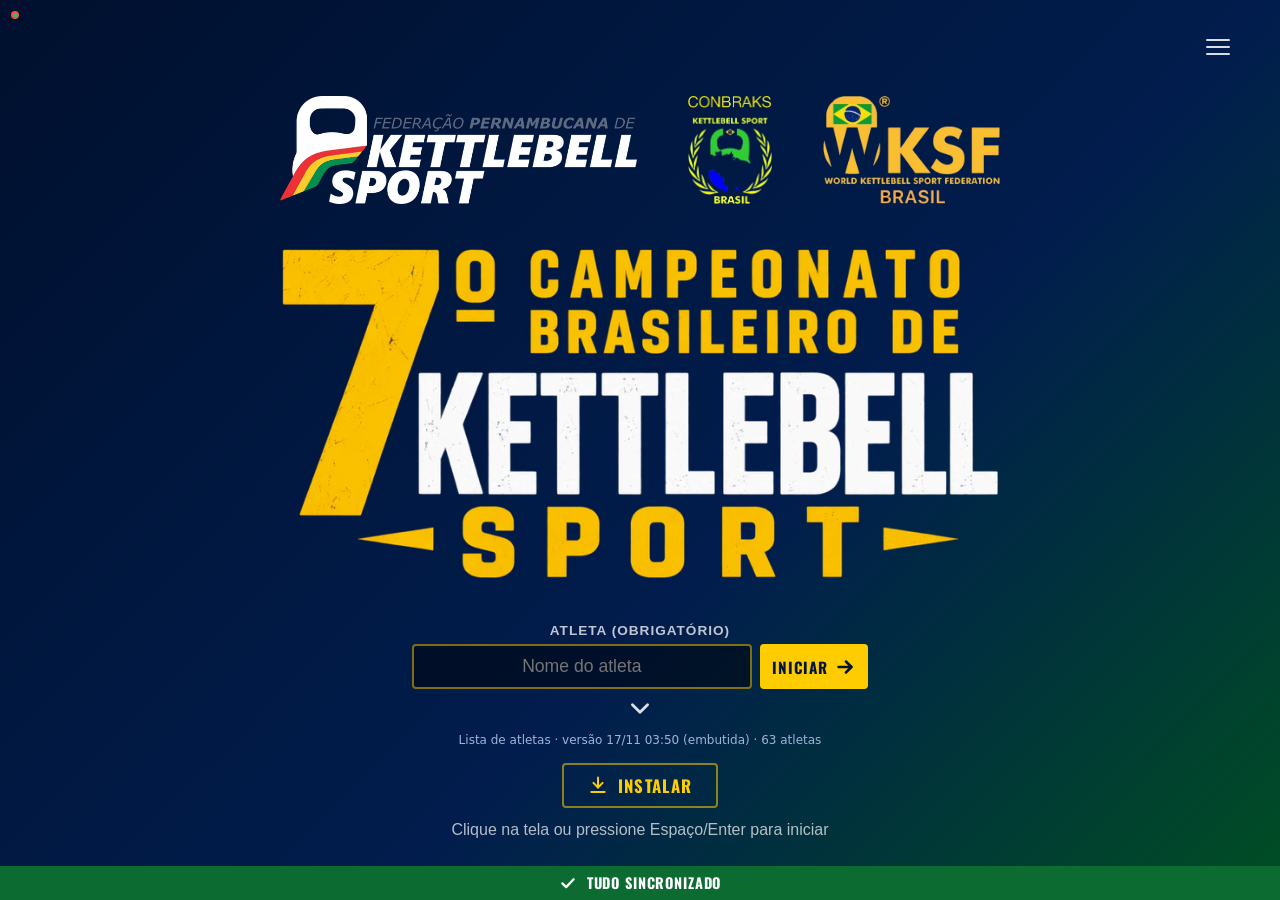
==== commit f27de076: "update" ====
--- a/contador_pwa/index.html
+++ b/contador_pwa/index.html
@@ -1236,6 +1236,10 @@
   <nav class="menu-panel" id="menu-panel" aria-label="Menu" aria-hidden="true">
     <button class="menu-item" id="menu-home" type="button" onclick="closeHistory()"><span>Menu principal</span><svg viewBox="0 0 24 24" fill="none" stroke="currentColor" stroke-width="2.2" stroke-linecap="round" stroke-linejoin="round" aria-hidden="true"><path d="M3 11.5 12 4l9 7.5"/><path d="M5.5 10v10h13V10"/><path d="M10 20v-6h4v6"/></svg></button>
     <button class="menu-item" id="menu-placar" type="button" onclick="abrePlacarModal()"><span>Placar</span><svg viewBox="0 0 24 24" fill="none" stroke="currentColor" stroke-width="2.2" stroke-linecap="round" stroke-linejoin="round" aria-hidden="true"><rect x="3" y="4" width="18" height="12" rx="2"/><path d="M8 20h8M12 16v4"/></svg></button>
+    <button class="menu-item" id="menu-h1" type="button" onclick="closeMenu&&closeMenu();kbH1Abrir()"><span>Sensor cardíaco</span><svg viewBox="0 0 24 24" fill="none" stroke="currentColor" stroke-width="2.2" stroke-linecap="round" stroke-linejoin="round" aria-hidden="true"><path d="M20.8 4.6a5.5 5.5 0 0 0-7.8 0L12 5.7l-1-1.1a5.5 5.5 0 0 0-7.8 7.8L12 21l8.8-8.6a5.5 5.5 0 0 0 0-7.8z"/><path d="M3 12h4l2-3 3 6 2-3h7"/></svg></button>
+    <button class="menu-item" id="menu-sus" type="button" onclick="closeMenu&&closeMenu();kbQuestAbrir('sus')"><span>Avaliação do sistema (árbitros)</span><svg viewBox="0 0 24 24" fill="none" stroke="currentColor" stroke-width="2.2" stroke-linecap="round" stroke-linejoin="round" aria-hidden="true"><path d="M9 11l2 2 4-4"/><rect x="4" y="3" width="16" height="18" rx="2"/><path d="M8 17h8"/></svg></button>
+    <button class="menu-item" id="menu-org-atletas" type="button" onclick="closeMenu&&closeMenu();kbOrgAbrir('atletas')"><span>Atletas</span><svg viewBox="0 0 24 24" fill="none" stroke="currentColor" stroke-width="2.2" stroke-linecap="round" stroke-linejoin="round" aria-hidden="true"><circle cx="9" cy="8" r="3.5"/><path d="M2.5 20c.8-3.6 3.4-5.5 6.5-5.5s5.7 1.9 6.5 5.5"/><circle cx="17.5" cy="9" r="2.5"/><path d="M17 14.6c2.3.3 3.9 1.9 4.5 4.4"/></svg></button>
+    <button class="menu-item" id="menu-org-cadastro" type="button" onclick="closeMenu&&closeMenu();kbOrgAbrir('cadastro')"><span>Cadastro de atletas</span><svg viewBox="0 0 24 24" fill="none" stroke="currentColor" stroke-width="2.2" stroke-linecap="round" stroke-linejoin="round" aria-hidden="true"><circle cx="9" cy="8" r="3.5"/><path d="M2.5 20c.8-3.6 3.4-5.5 6.5-5.5 1.4 0 2.6.4 3.6 1"/><path d="M16 20l1-3.5 4-4 2.5 2.5-4 4z"/></svg></button>
     <button class="menu-item" id="menu-hist" type="button" aria-expanded="false" onclick="toggleHistSub()"><span>Histórico</span><svg viewBox="0 0 24 24" fill="none" stroke="currentColor" stroke-width="2.6" stroke-linecap="round" stroke-linejoin="round" aria-hidden="true"><path d="M5 9l7 7 7-7"/></svg></button>
     <div class="menu-sub" id="menu-sub"><div>
       <button class="menu-subitem" type="button" onclick="openHistory('local')">Histórico local</button>
@@ -1383,6 +1387,14 @@
   <!-- ANTES DE CONTAR: pergunta da 2ª tela e passo a passo -->
   <div id="pre-flow" role="dialog" aria-modal="true" aria-labelledby="pf-t">
     <div class="fsg-card pf-card">
+      <section id="pf-sensor" hidden>
+        <svg viewBox="0 0 24 24" fill="none" stroke="currentColor" stroke-width="2.2" stroke-linecap="round" stroke-linejoin="round" aria-hidden="true"><path d="M20.8 4.6a5.5 5.5 0 0 0-7.8 0L12 5.7l-1-1.1a5.5 5.5 0 0 0-7.8 7.8l1 1.1L12 21l7.8-7.5 1-1.1a5.5 5.5 0 0 0 0-7.8z"/><path d="M3.5 12h4l2-3 3 6 2-3h6"/></svg>
+        <h2 id="pf-st">Usar o sensor cardíaco neste atleta?</h2>
+        <p>Atleta: <strong id="pf-sensor-nome"></strong>. Com o sensor, o atleta fica <strong>5 minutos sentado</strong> antes da prova e a frequência cardíaca é gravada durante a prova.</p>
+        <button class="fsg-btn" type="button" onclick="sensorSim()">Sim, usar o sensor</button>
+        <button class="fsg-btn fsg-sec" type="button" onclick="sensorNao()">Não, seguir sem o sensor</button>
+        <button class="fsg-voltar" type="button" onclick="pfCancela()">Voltar ao menu</button>
+      </section>
       <section id="pf-pergunta">
         <svg viewBox="0 0 24 24" fill="none" stroke="currentColor" stroke-width="2.2" stroke-linecap="round" stroke-linejoin="round" aria-hidden="true"><rect x="3" y="4" width="18" height="12" rx="2"/><path d="M8 20h8M12 16v4"/></svg>
         <h2 id="pf-t">Abrir a 2ª tela do placar?</h2>
@@ -1697,7 +1709,7 @@
       if (!nome) { mostraErroAtleta(); return; }          // só o nome do atleta é obrigatório
       const pr = lePista(pistaStart.value);
       if (!pr.ok) { mostraErroPista(); return; }
-      pfInicio();                                          // 2ª tela (opcional) → tela cheia obrigatória → beginCounter()
+      sensorInicio();                                      // sensor (opcional, com 5 min sentado) → 2ª tela (opcional) → tela cheia obrigatória → beginCounter()
     }
     function beginCounter() {
       const nome = limpaTexto(athleteStart.value);
@@ -3380,8 +3392,10 @@
     // ---------- ANTES DE CONTAR: pergunta da 2ª tela (e passo a passo) → tela cheia obrigatória → contagem ----------
     const pfEl = document.getElementById('pre-flow');
     let pfAvisou = false;
-    const preFluxoAberto = () => pfEl.classList.contains('show') || fsGate.classList.contains('show');
+    const h1Aberto = () => { const o = document.getElementById('h1-ov'); return !!o && o.style.display === 'flex'; };   // tela do sensor por cima: não reinicia o fluxo
+    const preFluxoAberto = () => pfEl.classList.contains('show') || fsGate.classList.contains('show') || h1Aberto();
     function pfPasso(p) {
+      document.getElementById('pf-sensor').hidden = p !== 'sensor';
       document.getElementById('pf-pergunta').hidden = p !== 'pergunta';
       document.getElementById('pf-macro').hidden = p !== 'macro';
       if (p === 'macro') pfStatus();
@@ -3397,6 +3411,21 @@
       pfAvisou = false; document.getElementById('pf-warn').hidden = true;
       pfPasso('pergunta'); pfEl.classList.add('show');
     }
+    // ---------- sensor cardíaco: pergunta antes da 2ª tela; já conectado = direto para os 5 min sentado ----------
+    function sensorLigado() { try { return !!(window.kbH1 && window.kbH1.ligado && window.kbH1.ligado()); } catch (e) { return false; } }
+    function sensorInicio() {
+      try { closeMenu(); } catch (e) {}
+      const nome = limpaTexto(athleteStart.value);
+      if (sensorLigado()) { window.kbH1.prepararAtleta(nome, pfInicio, () => {}); return; }
+      document.getElementById('pf-sensor-nome').textContent = nome;
+      pfPasso('sensor'); pfEl.classList.add('show');
+    }
+    function sensorSim() {
+      const nome = limpaTexto(athleteStart.value);
+      pfEl.classList.remove('show');
+      kbH1Carrega().then(() => window.kbH1.prepararAtleta(nome, pfInicio, () => {})).catch(() => { try { showToast('Não foi possível abrir o sensor cardíaco', 'err'); } catch (e) {} pfInicio(); });
+    }
+    function sensorNao() { pfEl.classList.remove('show'); pfInicio(); }
     function pfSim() { pfPasso('macro'); }
     function pfNao() { pfTelaCheia(); }
     function pfVolta() { pfPasso('pergunta'); }
@@ -3632,5 +3661,21 @@
     }
     pingNet();
   </script>
+<script>
+/* Sensor cardíaco (h1.js + metricas.js): carregado só quando usado. Falha aqui não afeta o contador. */
+function kbH1Carrega(){ if(window.__kbH1P) return window.__kbH1P;
+  const add=(src)=>new Promise((ok,no)=>{const e=document.createElement('script');e.src=src;e.onload=ok;e.onerror=no;document.head.appendChild(e);});
+  window.__kbH1P=add('./metricas.js').then(()=>kbQuestCarrega()).then(()=>add('./h1.js')).catch((e)=>{window.__kbH1P=null;throw e;});
+  return window.__kbH1P; }
+/* Termo, questionário pós-prova e avaliação SUS (questionarios.js): carregado só quando usado. */
+function kbQuestCarrega(){ if(window.__kbQP) return window.__kbQP; window.__kbQP=new Promise((ok,no)=>{ if(window.kbQuest) return ok(); const e=document.createElement('script');e.src='./questionarios.js';e.onload=ok;e.onerror=no;document.head.appendChild(e);}).catch((e)=>{window.__kbQP=null;throw e;}); return window.__kbQP; }
+function kbQuestAbrir(tipo){ kbQuestCarrega().then(()=>window.kbQuest[tipo]({})).catch(()=>{ try{showToast('Não foi possível abrir o questionário','err');}catch(e){} }); }
+function kbOrgAbrir(modo){ const add=(src)=>new Promise((ok,no)=>{ if(document.querySelector('script[data-kb="'+src+'"]')) return ok(); const e=document.createElement('script');e.src=src;e.dataset.kb=src;e.onload=ok;e.onerror=no;document.head.appendChild(e);});
+  add('./metricas.js').then(()=>add('./relatorio-fc.js')).then(()=>add('./atletas-org.js')).then(()=>window.kbOrg[modo]()).catch(()=>{ try{showToast('Não foi possível abrir a área de atletas','err');}catch(e){} }); }
+function kbH1Abrir(){ kbH1Carrega().then(()=>window.kbH1.abrir()).catch(()=>{ try{showToast('Não foi possível abrir o sensor cardíaco','err');}catch(e){} }); }
+(function(){ try{ if(localStorage.getItem('kb_h1_atual_v1')||/[?&]h1sim=1/.test(location.search)) kbH1Carrega().then(()=>{ if(/[?&]h1sim=1/.test(location.search)) window.kbH1._sim({quedaS:+(new URLSearchParams(location.search).get('h1queda')||240)}); }); }catch(e){} })();
+</script>
+<script src="./cadastro-contador.js" defer></script>
+<script type="application/json" id="kb-atletas" data-versao="2026-11-17T03:50:54.974559+00:00">{"versao":"2026-11-17T03:50:54.974559+00:00","atletas":[{"id":"47e85b8b-fb17-58db-952e-6671e7b6fa64","uf":"PE","mock":false,"nome":"Aksa Sátiro do Nascimento","sexo":"Feminino","apelido":null,"classe_10":null,"equipe_id":"6feaaa43-5b2f-52a9-b20c-e5163cdf9452","classe_12_30":"acima de 65kg"},{"id":"171b1d0e-92b4-5efc-abd8-cc9a383b5663","uf":"DF","mock":false,"nome":"Anderson Santos Neves","sexo":"Masculino","apelido":null,"classe_10":null,"equipe_id":"63f2ad39-cbf0-50b7-9a9c-ddfa8f5fd03a","classe_12_30":"até 87kg"},{"id":"a655ce91-e3c1-561c-a03a-bf98ced0f9fd","uf":"PE","mock":false,"nome":"Andressa Mariah Souza Leão Muniz","sexo":"Feminino","apelido":null,"classe_10":null,"equipe_id":"baf1e782-2499-5610-aeaf-0eb2b788040b","classe_12_30":"até 65kg"},{"id":"e3f8033a-7961-58b4-95d0-209f76881bd1","uf":"RS","mock":false,"nome":"Ariele Lopes Mafra","sexo":"Feminino","apelido":null,"classe_10":null,"equipe_id":"4498e05b-7a1d-56c5-b2b0-f83920e3fa4b","classe_12_30":"até 65kg"},{"id":"41284d20-7113-5bec-8e47-8ccb1a4f9324","uf":"RS","mock":false,"nome":"Beatriz Rebelo Flores","sexo":"Feminino","apelido":null,"classe_10":"acima de 58kg","equipe_id":"65cc9597-a134-5d4e-b355-44064b3d1a71","classe_12_30":"acima de 58kg"},{"id":"258281f4-e6cd-5045-bc91-af37b7337798","uf":"PR","mock":false,"nome":"Brayan Cézar Bonifacio Lopes","sexo":"Masculino","apelido":null,"classe_10":null,"equipe_id":"a6bf3079-4139-5bcc-980f-1fd2133a26db","classe_12_30":"até 87kg"},{"id":"cb53123b-2743-5beb-9eda-e3a1795ea30b","uf":"PE","mock":false,"nome":"Carlos Eduardo Neri Gonçalves","sexo":"Masculino","apelido":null,"classe_10":null,"equipe_id":"4bbadd59-1507-59db-9c57-212d87d5898d","classe_12_30":"até 87kg"},{"id":"694e3514-6f08-56dd-86e8-d2f34114ad8b","uf":"RS","mock":false,"nome":"Christian Thier","sexo":"Masculino","apelido":null,"classe_10":null,"equipe_id":"65cc9597-a134-5d4e-b355-44064b3d1a71","classe_12_30":"87kg"},{"id":"d55a4f6d-d9b7-5290-9454-7c52f4a3cd8b","uf":"SP","mock":false,"nome":"Claudio Novelli","sexo":"Masculino","apelido":null,"classe_10":null,"equipe_id":"65cc9597-a134-5d4e-b355-44064b3d1a71","classe_12_30":"acima de 87kg"},{"id":"eeade65d-d078-5f01-a244-90322a3ab3f6","uf":"DF","mock":false,"nome":"Creusa Maria Correia Leitão","sexo":"Feminino","apelido":null,"classe_10":null,"equipe_id":"63f2ad39-cbf0-50b7-9a9c-ddfa8f5fd03a","classe_12_30":"até 65kg"},{"id":"ba3309d8-a5c4-59ae-808d-bce523c1ee2c","uf":"PE","mock":false,"nome":"Danielle Karol Irineu","sexo":"Feminino","apelido":null,"classe_10":null,"equipe_id":"4bbadd59-1507-59db-9c57-212d87d5898d","classe_12_30":"até 65kg"},{"id":"81683c5b-4877-5538-a9d5-78287fb6b77b","uf":"RS","mock":false,"nome":"Davi Dutra Gabert","sexo":"Masculino","apelido":null,"classe_10":null,"equipe_id":"4498e05b-7a1d-56c5-b2b0-f83920e3fa4b","classe_12_30":"acima de 52kg"},{"id":"608f824f-7434-5277-a447-2d317ad743f0","uf":"SP","mock":false,"nome":"Déborah Lopes","sexo":"Feminino","apelido":null,"classe_10":"até 65kg","equipe_id":"74a26a82-42a3-5113-ab75-dcab408b9ab9","classe_12_30":"até 65kg"},{"id":"30e57b28-eda7-5878-9f00-4a06f733be6b","uf":"SP","mock":false,"nome":"Eduardo Prado","sexo":"Masculino","apelido":null,"classe_10":null,"equipe_id":"0a8c6bf3-54ef-5218-b964-f9721552cc1f","classe_12_30":"até 87kg"},{"id":"7e874a07-19d6-58d4-9df8-a662a5b28e9d","uf":"RS","mock":false,"nome":"Elidiane Liscano Rodrigues Mesquita","sexo":"Feminino","apelido":null,"classe_10":null,"equipe_id":"4498e05b-7a1d-56c5-b2b0-f83920e3fa4b","classe_12_30":"até 65kg"},{"id":"adfcc2f1-57b2-54eb-b119-64827bbbd24b","uf":"RS","mock":false,"nome":"Elvis Martins Mesquita","sexo":"Masculino","apelido":null,"classe_10":null,"equipe_id":"4498e05b-7a1d-56c5-b2b0-f83920e3fa4b","classe_12_30":"acima de 87kg"},{"id":"cc147d06-f0ca-5917-b56c-253c3fcfca06","uf":"SP","mock":false,"nome":"Estefano Carlos Messias","sexo":"Masculino","apelido":null,"classe_10":null,"equipe_id":"d39fa8d0-0d2e-580f-a502-cd557d95804a","classe_12_30":"até 74kg"},{"id":"6a345a21-cc5e-54fa-bc5d-678e6aefe354","uf":"PE","mock":false,"nome":"Flávia Juliana de Souza Silva","sexo":"Feminino","apelido":null,"classe_10":null,"equipe_id":"4bbadd59-1507-59db-9c57-212d87d5898d","classe_12_30":"até 58kg"},{"id":"1c4b8eca-a97b-5ef1-b9e3-30f153b7ca42","uf":null,"mock":false,"nome":"Georgy Polin","sexo":"Masculino","apelido":null,"classe_10":"acima de 95kg","equipe_id":"be2d4066-0e07-5e3b-bd41-05c0477e7121","classe_12_30":"acima de 87kg"},{"id":"74d173b6-8ee1-5c61-a09b-377b4b90251a","uf":"PR","mock":false,"nome":"Guilherme dos Santos Silva","sexo":"Masculino","apelido":null,"classe_10":"até 72kg","equipe_id":"a6bf3079-4139-5bcc-980f-1fd2133a26db","classe_12_30":"acima de 52kg"},{"id":"0a1218b3-b40f-5b68-9c23-03db372d8e2b","uf":"RS","mock":false,"nome":"Gustavo Rigo de Souza","sexo":"Masculino","apelido":null,"classe_10":"até 87kg","equipe_id":"f5a22645-585b-583e-838a-ef6cc6e26c25","classe_12_30":"até 87kg"},{"id":"5244b7cc-81b5-5b63-915a-cb18b9bcac82","uf":"DF","mock":false,"nome":"Isabel Carvalho Lima Santos","sexo":"Feminino","apelido":null,"classe_10":null,"equipe_id":"63f2ad39-cbf0-50b7-9a9c-ddfa8f5fd03a","classe_12_30":"acima de 65kg"},{"id":"c1330afd-5a8b-52e7-aacf-6562c6622231","uf":"RS","mock":false,"nome":"Isabela Delevati Botta","sexo":"Feminino","apelido":null,"classe_10":null,"equipe_id":"65cc9597-a134-5d4e-b355-44064b3d1a71","classe_12_30":"acima de 48kg"},{"id":"53596b83-f9af-5fc2-9c8a-01a464de03c2","uf":"RJ","mock":false,"nome":"Jean Gabriel Santos Fernandes","sexo":"Masculino","apelido":null,"classe_10":null,"equipe_id":"d39fa8d0-0d2e-580f-a502-cd557d95804a","classe_12_30":"até 87kg"},{"id":"361a9f5b-3c16-56cc-8ae6-ac1b6363cdf9","uf":"PE","mock":false,"nome":"Jefferson Phelype Pereira da Silva Lôbo","sexo":"Masculino","apelido":"Jefferson Lôbo","classe_10":"até 95kg","equipe_id":"6feaaa43-5b2f-52a9-b20c-e5163cdf9452","classe_12_30":null},{"id":"87054e1d-f81b-59f1-9f5d-94f12cd2561c","uf":"PE","mock":false,"nome":"Jeremias Felipe Rodrigues Nascimento","sexo":"Masculino","apelido":null,"classe_10":null,"equipe_id":"a2ef6cee-800b-54b7-9e16-13255a68ebda","classe_12_30":"até 87kg"},{"id":"ef61cde6-e2a7-5816-aa8a-44f95fb9652d","uf":"RS","mock":false,"nome":"Joana Dapper","sexo":"Feminino","apelido":null,"classe_10":null,"equipe_id":"4498e05b-7a1d-56c5-b2b0-f83920e3fa4b","classe_12_30":"até 48kg"},{"id":"4bfb56ca-53b4-535b-b2c7-8cffe28aaec5","uf":"RJ","mock":false,"nome":"João Lucas Araujo de Souza","sexo":"Masculino","apelido":null,"classe_10":null,"equipe_id":"2a40fff3-d388-56e8-baba-433628ab266f","classe_12_30":"até 87kg"},{"id":"c851e13b-36e2-5e14-98da-686e7420510c","uf":"PI","mock":false,"nome":"Joniel Ronney Gomes da Silva","sexo":"Masculino","apelido":null,"classe_10":"até 68kg","equipe_id":"cf144c46-592d-5b3d-848a-6f0f8ca4757e","classe_12_30":"até 74kg"},{"id":"54d8d5f9-24e4-5c23-9f94-e21b58951a86","uf":"PE","mock":false,"nome":"Juan Carlos Torres","sexo":"Masculino","apelido":null,"classe_10":"até 95kg","equipe_id":"6de958c2-9d07-589f-ad15-207616836016","classe_12_30":"acima de 87kg"},{"id":"fc6f4dab-fdf8-5ef8-a49c-a7322d3c247c","uf":"RS","mock":false,"nome":"Júlia Roos Thier","sexo":"Feminino","apelido":null,"classe_10":null,"equipe_id":"65cc9597-a134-5d4e-b355-44064b3d1a71","classe_12_30":"acima de 48kg"},{"id":"6553354a-f212-512e-9d41-8bb7a308152d","uf":"SP","mock":false,"nome":"Juliana Carmo Antunes","sexo":"Feminino","apelido":null,"classe_10":null,"equipe_id":"0a8c6bf3-54ef-5218-b964-f9721552cc1f","classe_12_30":"acima de 65kg"},{"id":"94f0d55f-694e-5600-80dd-5506909d1ecb","uf":"RS","mock":false,"nome":"Larissa Tusset","sexo":"Feminino","apelido":null,"classe_10":null,"equipe_id":"6feaaa43-5b2f-52a9-b20c-e5163cdf9452","classe_12_30":"acima de 65kg"},{"id":"cb61a163-bfbf-5d7d-8777-6b17b626df70","uf":"RS","mock":false,"nome":"Leonardo Ramos Botta","sexo":"Masculino","apelido":null,"classe_10":null,"equipe_id":"65cc9597-a134-5d4e-b355-44064b3d1a71","classe_12_30":"acima de 87kg"},{"id":"09dd1828-45f0-55a6-9ba9-420a5065bd0f","uf":"SP","mock":false,"nome":"Leonel Mota Ribas","sexo":"Masculino","apelido":null,"classe_10":"até 87kg","equipe_id":"750d7166-46b5-58a7-aac6-9b00d7cee363","classe_12_30":"até 87kg"},{"id":"95b39b36-692e-5475-a7c5-46743ad1b00b","uf":"SP","mock":false,"nome":"Lindolfo Moura Neto","sexo":"Masculino","apelido":null,"classe_10":null,"equipe_id":"750d7166-46b5-58a7-aac6-9b00d7cee363","classe_12_30":"até 74kg"},{"id":"4e66dad8-e965-5210-9071-b5ef9bbaea35","uf":"RS","mock":false,"nome":"Lohana Padilha","sexo":"Feminino","apelido":null,"classe_10":null,"equipe_id":"4498e05b-7a1d-56c5-b2b0-f83920e3fa4b","classe_12_30":"acima de 48kg"},{"id":"31e7dcc5-a7e5-51b4-9a43-97ddc0cb253d","uf":"RS","mock":false,"nome":"Lucas Martins Flores","sexo":"Masculino","apelido":null,"classe_10":null,"equipe_id":"65cc9597-a134-5d4e-b355-44064b3d1a71","classe_12_30":"até 87kg"},{"id":"8953d210-d906-5bc7-8ec8-dd1644bfdb98","uf":"RS","mock":false,"nome":"Luiz Henrique Mendes Pires","sexo":"Masculino","apelido":null,"classe_10":"até 87kg","equipe_id":"72cc076b-8f6a-5c6a-9be1-4e5290715ccc","classe_12_30":"até 87kg"},{"id":"705be3b7-608a-5efd-9b5c-17936eb74e04","uf":"PE","mock":false,"nome":"Marcelino Goveia de Barros Filho","sexo":"Masculino","apelido":null,"classe_10":"até 87kg","equipe_id":"750d7166-46b5-58a7-aac6-9b00d7cee363","classe_12_30":"até 87kg"},{"id":"d9aefe78-27c1-5955-b8ae-ee4507c782d8","uf":"RJ","mock":false,"nome":"Marcelo Spinelli","sexo":"Masculino","apelido":null,"classe_10":null,"equipe_id":"750d7166-46b5-58a7-aac6-9b00d7cee363","classe_12_30":"até 87kg"},{"id":"6a812b43-70a3-53cb-8c71-846d05fb8907","uf":"MA","mock":false,"nome":"Mauro Vieira Cunha","sexo":"Masculino","apelido":null,"classe_10":"até 87kg","equipe_id":"1bbfaa97-2fcf-5d50-8e2e-b3bad7e0f667","classe_12_30":"acima de 87kg"},{"id":"a2eeb934-c986-57c8-9a5d-83dcde18b394","uf":"DF","mock":false,"nome":"Mônica N S Neves","sexo":"Feminino","apelido":null,"classe_10":null,"equipe_id":"63f2ad39-cbf0-50b7-9a9c-ddfa8f5fd03a","classe_12_30":"acima de 65kg"},{"id":"40078ef1-4de3-59b1-a18f-67571b4b43bd","uf":"RJ","mock":false,"nome":"Patrícia Mello","sexo":"Feminino","apelido":null,"classe_10":null,"equipe_id":"65cc9597-a134-5d4e-b355-44064b3d1a71","classe_12_30":"até 65kg"},{"id":"40442346-356c-53cd-90a2-eddfc2d664a6","uf":"PE","mock":false,"nome":"Pedro Figueiredo","sexo":"Masculino","apelido":null,"classe_10":null,"equipe_id":"6feaaa43-5b2f-52a9-b20c-e5163cdf9452","classe_12_30":"até 74kg"},{"id":"e8120cbf-764d-5ca8-a6c7-9853dacc4fdd","uf":"BA","mock":false,"nome":"Priscila Freitas Beck","sexo":"Feminino","apelido":null,"classe_10":null,"equipe_id":"290339dc-1eba-5003-b344-9fdaa6c074b7","classe_12_30":"até 65kg"},{"id":"5ee16fac-d8bb-55ad-92e5-0d8a37858651","uf":"PE","mock":false,"nome":"Priscila Karem Nascimento da Silva","sexo":"Feminino","apelido":null,"classe_10":null,"equipe_id":"4bbadd59-1507-59db-9c57-212d87d5898d","classe_12_30":"até 65kg"},{"id":"664181f6-de22-5f87-a901-0d21b46db294","uf":"SP","mock":false,"nome":"Rafael Carlos Miranda da Silva","sexo":"Masculino","apelido":null,"classe_10":null,"equipe_id":"6feaaa43-5b2f-52a9-b20c-e5163cdf9452","classe_12_30":"acima de 87kg"},{"id":"c8864fc9-4dea-5b57-853c-dfbcde754533","uf":"PE","mock":false,"nome":"Rafael Felipe da Costa","sexo":"Masculino","apelido":null,"classe_10":null,"equipe_id":"1926bf09-1fd7-5f82-97b7-11f656952cfc","classe_12_30":"até 74kg"},{"id":"b22fc5a0-d350-5186-9f24-6656631827e1","uf":"DF","mock":false,"nome":"Raphael Andrade","sexo":"Masculino","apelido":null,"classe_10":null,"equipe_id":"63f2ad39-cbf0-50b7-9a9c-ddfa8f5fd03a","classe_12_30":"acima de 87kg"},{"id":"ec666483-1172-5256-a6fc-e6407b437e33","uf":"SP","mock":false,"nome":"Renato Skubs","sexo":"Masculino","apelido":null,"classe_10":"até 87kg","equipe_id":"d39fa8d0-0d2e-580f-a502-cd557d95804a","classe_12_30":null},{"id":"13e894c7-d824-52ce-9aa6-c02f893424e2","uf":"SP","mock":false,"nome":"Renato Yuji Okamoto","sexo":"Masculino","apelido":null,"classe_10":null,"equipe_id":"0a8c6bf3-54ef-5218-b964-f9721552cc1f","classe_12_30":"até 87kg"},{"id":"5f679473-9402-5e3e-ae67-4501e4c7e825","uf":"RS","mock":false,"nome":"Ricardo Silva Dable","sexo":"Masculino","apelido":null,"classe_10":null,"equipe_id":"4498e05b-7a1d-56c5-b2b0-f83920e3fa4b","classe_12_30":"acima de 87kg"},{"id":"b6e505c7-d3c1-5d2d-8d7e-6b2665c514c1","uf":"RS","mock":false,"nome":"Roberta Roos Thier","sexo":"Feminino","apelido":null,"classe_10":null,"equipe_id":"65cc9597-a134-5d4e-b355-44064b3d1a71","classe_12_30":"até 58kg"},{"id":"7df8bb05-3b68-5568-ab8f-8a7a947da2a7","uf":"DF","mock":false,"nome":"Rosane Pessoa Castro Andrade","sexo":"Feminino","apelido":null,"classe_10":null,"equipe_id":"63f2ad39-cbf0-50b7-9a9c-ddfa8f5fd03a","classe_12_30":"até 65kg"},{"id":"4b943a01-7379-53fa-9636-5f13eb5fe601","uf":"RS","mock":false,"nome":"Samara Wolf","sexo":"Feminino","apelido":null,"classe_10":null,"equipe_id":"4498e05b-7a1d-56c5-b2b0-f83920e3fa4b","classe_12_30":"até 58kg"},{"id":"641c7c72-30e9-5a73-a579-c025d0c3423c","uf":"SP","mock":false,"nome":"Sandro Gustavo de Toledo","sexo":"Masculino","apelido":null,"classe_10":null,"equipe_id":"750d7166-46b5-58a7-aac6-9b00d7cee363","classe_12_30":"até 87kg"},{"id":"0ebdd408-5a25-57a2-bbe6-060cdf20ed49","uf":"SP","mock":false,"nome":"Silvia Dias Peres","sexo":"Feminino","apelido":null,"classe_10":null,"equipe_id":"0a8c6bf3-54ef-5218-b964-f9721552cc1f","classe_12_30":"até 58kg"},{"id":"40c620ab-094e-5d73-9958-a104c698efe3","uf":"PE","mock":false,"nome":"Simone Cordeiro de Melo","sexo":"Feminino","apelido":null,"classe_10":null,"equipe_id":"6feaaa43-5b2f-52a9-b20c-e5163cdf9452","classe_12_30":"acima de 65kg"},{"id":"2a492b59-ce60-5fdb-9a73-f380eb22c1b5","uf":"PE","mock":false,"nome":"Tatiana Souza Costa","sexo":"Feminino","apelido":null,"classe_10":null,"equipe_id":"6feaaa43-5b2f-52a9-b20c-e5163cdf9452","classe_12_30":"até 58kg"},{"id":"c44b0558-3156-570e-a27e-52389a2ec75b","uf":"RS","mock":false,"nome":"Teofilo Junior Pereira da Silva","sexo":"Masculino","apelido":null,"classe_10":null,"equipe_id":"4498e05b-7a1d-56c5-b2b0-f83920e3fa4b","classe_12_30":"acima de 87kg"},{"id":"ae12e698-a94b-52b9-9e01-799626ea8586","uf":"PE","mock":false,"nome":"Thiago dos Santos Silva","sexo":"Masculino","apelido":null,"classe_10":"até 74kg","equipe_id":"4bbadd59-1507-59db-9c57-212d87d5898d","classe_12_30":"até 74kg"},{"id":"37fe9f6c-0f1e-5760-b7a6-4b9241261fd3","uf":"SP","mock":false,"nome":"Vanessa Moreles Meirelles","sexo":"Feminino","apelido":null,"classe_10":null,"equipe_id":"2b5e3b2d-578f-5eca-9683-d8f120e6cc04","classe_12_30":"até 58kg"}],"equipes":[{"id":"2a40fff3-d388-56e8-baba-433628ab266f","nome":"Auge Kettlebell"},{"id":"1bbfaa97-2fcf-5d50-8e2e-b3bad7e0f667","nome":"Bravo Training Kettlebell"},{"id":"6de958c2-9d07-589f-ad15-207616836016","nome":"Bravos Caruaru / Escola Kettlebell"},{"id":"1926bf09-1fd7-5f82-97b7-11f656952cfc","nome":"CTK"},{"id":"cf144c46-592d-5b3d-848a-6f0f8ca4757e","nome":"Dynamic"},{"id":"750d7166-46b5-58a7-aac6-9b00d7cee363","nome":"Escola Kettlebell"},{"id":"2b5e3b2d-578f-5eca-9683-d8f120e6cc04","nome":"Fit Lab"},{"id":"74a26a82-42a3-5113-ab75-dcab408b9ab9","nome":"Four Heads / Dragons Bell"},{"id":"4498e05b-7a1d-56c5-b2b0-f83920e3fa4b","nome":"Full Life"},{"id":"f5a22645-585b-583e-838a-ef6cc6e26c25","nome":"Guto CT"},{"id":"72cc076b-8f6a-5c6a-9be1-4e5290715ccc","nome":"IBEX"},{"id":"baf1e782-2499-5610-aeaf-0eb2b788040b","nome":"Independente"},{"id":"65cc9597-a134-5d4e-b355-44064b3d1a71","nome":"Kettlebell Força Brasil (KFB)"},{"id":"d39fa8d0-0d2e-580f-a502-cd557d95804a","nome":"KGB Team"},{"id":"0a8c6bf3-54ef-5218-b964-f9721552cc1f","nome":"Mobius Pompéia"},{"id":"a6bf3079-4139-5bcc-980f-1fd2133a26db","nome":"Olympo"},{"id":"290339dc-1eba-5003-b344-9fdaa6c074b7","nome":"PBK Club"},{"id":"be2d4066-0e07-5e3b-bd41-05c0477e7121","nome":"Rusos em Bolivia"},{"id":"4bbadd59-1507-59db-9c57-212d87d5898d","nome":"Studio Thiago Santos"},{"id":"a2ef6cee-800b-54b7-9e16-13255a68ebda","nome":"Team Juan Torres"},{"id":"6feaaa43-5b2f-52a9-b20c-e5163cdf9452","nome":"Team Lôbo Kettlebell Sport"},{"id":"63f2ad39-cbf0-50b7-9a9c-ddfa8f5fd03a","nome":"Team Up Kettlebell Sport"}],"flights":[],"arbitros":[],"inscricoes":[{"id":"fa5c6930-0aaf-5e8c-932c-cf625f51421a","mock":false,"prova":"OALC10","status":"inscrito","carga_kg":24,"atleta_id":"d55a4f6d-d9b7-5290-9454-7c52f4a3cd8b","categorias":[{"nome":"Master II (50–59 anos)","adicional":false}]},{"id":"c91407ae-d2f4-55b7-b4a9-e9a89f1fd5d1","mock":false,"prova":"SN30","status":"inscrito","carga_kg":24,"atleta_id":"d55a4f6d-d9b7-5290-9454-7c52f4a3cd8b","categorias":[{"nome":"Master II (50–59 anos)","adicional":false}]},{"id":"c2d88286-a105-59d8-93ad-c2a63e8b268d","mock":false,"prova":"TALC10","status":"inscrito","carga_kg":24,"atleta_id":"ec666483-1172-5256-a6fc-e6407b437e33","categorias":[{"nome":"Master (40–49 anos)","adicional":false}]},{"id":"b0c0cb4f-385a-5c50-809a-ddd9acf06441","mock":false,"prova":"OALC10","status":"inscrito","carga_kg":24,"atleta_id":"ec666483-1172-5256-a6fc-e6407b437e33","categorias":[{"nome":"Master (40–49 anos)","adicional":false}]},{"id":"408abbe5-225b-5a3f-8000-6788826c4663","mock":false,"prova":"SN12","status":"inscrito","carga_kg":32,"atleta_id":"641c7c72-30e9-5a73-a579-c025d0c3423c","categorias":[{"nome":"Elite","adicional":false}]},{"id":"9a731b34-751d-57e6-94b8-4b2074a3df1f","mock":false,"prova":"OALC30","status":"inscrito","carga_kg":24,"atleta_id":"641c7c72-30e9-5a73-a579-c025d0c3423c","categorias":[{"nome":"Master II (50–59 anos)","adicional":false},{"nome":"Amador","adicional":true}]},{"id":"c024be77-157c-54b6-b759-5789efc0d814","mock":false,"prova":"OALC10","status":"inscrito","carga_kg":32,"atleta_id":"95b39b36-692e-5475-a7c5-46743ad1b00b","categorias":[{"nome":"Elite","adicional":false}]},{"id":"c8c180c5-8563-5dc9-9270-a167f52036d5","mock":false,"prova":"OALC10","status":"inscrito","carga_kg":24,"atleta_id":"5244b7cc-81b5-5b63-915a-cb18b9bcac82","categorias":[{"nome":"Elite","adicional":false}]},{"id":"d72cea12-b8e8-541a-b35d-72977d60af4e","mock":false,"prova":"JK30","status":"inscrito","carga_kg":16,"atleta_id":"5244b7cc-81b5-5b63-915a-cb18b9bcac82","categorias":[{"nome":"Master II (45–54 anos)","adicional":false}]},{"id":"383ac247-228e-5a95-9d49-29922adb531a","mock":false,"prova":"SN10","status":"inscrito","carga_kg":24,"atleta_id":"664181f6-de22-5f87-a901-0d21b46db294","categorias":[{"nome":"Master (40–49 anos)","adicional":false}]},{"id":"6cb55261-51ce-557b-b325-b0da1e999271","mock":false,"prova":"OALC30","status":"inscrito","carga_kg":24,"atleta_id":"664181f6-de22-5f87-a901-0d21b46db294","categorias":[{"nome":"Master (40–49 anos)","adicional":false},{"nome":"Amador","adicional":true}]},{"id":"64603ab6-d5a0-5a11-854a-2197b9c9b589","mock":false,"prova":"SN12","status":"inscrito","carga_kg":24,"atleta_id":"cb53123b-2743-5beb-9eda-e3a1795ea30b","categorias":[{"nome":"Master (40–49 anos)","adicional":false}]},{"id":"fa5806a1-2b83-50ce-b398-d4b2c3947cdb","mock":false,"prova":"OALC10","status":"inscrito","carga_kg":24,"atleta_id":"53596b83-f9af-5fc2-9c8a-01a464de03c2","categorias":[{"nome":"Amador","adicional":false}]},{"id":"f44ee096-0587-5a86-9e2e-a19c7a8306c8","mock":false,"prova":"SN12","status":"inscrito","carga_kg":24,"atleta_id":"53596b83-f9af-5fc2-9c8a-01a464de03c2","categorias":[{"nome":"Amador","adicional":false}]},{"id":"fc2e5f53-96e8-5193-8b7a-d2ee6914b5eb","mock":false,"prova":"OALC30","status":"inscrito","carga_kg":24,"atleta_id":"53596b83-f9af-5fc2-9c8a-01a464de03c2","categorias":[{"nome":"Amador","adicional":false}]},{"id":"4a21293b-03d5-5aaf-b813-87b0feb329d9","mock":false,"prova":"OALC10","status":"inscrito","carga_kg":24,"atleta_id":"cc147d06-f0ca-5917-b56c-253c3fcfca06","categorias":[{"nome":"Master (40–49 anos)","adicional":false}]},{"id":"38e23888-88db-51c9-8431-1f60897d8246","mock":false,"prova":"OALC30","status":"inscrito","carga_kg":24,"atleta_id":"cc147d06-f0ca-5917-b56c-253c3fcfca06","categorias":[{"nome":"Master (40–49 anos)","adicional":false}]},{"id":"0aef7971-dfb7-50d7-b6ec-0e9c14baa606","mock":false,"prova":"OALC10","status":"inscrito","carga_kg":24,"atleta_id":"31e7dcc5-a7e5-51b4-9a43-97ddc0cb253d","categorias":[{"nome":"Master (40–49 anos)","adicional":false}]},{"id":"171bfb46-822e-5cb4-9189-e90f717c9c3a","mock":false,"prova":"OALC30","status":"inscrito","carga_kg":24,"atleta_id":"31e7dcc5-a7e5-51b4-9a43-97ddc0cb253d","categorias":[{"nome":"Master (40–49 anos)","adicional":false}]},{"id":"b048a442-8235-56e1-a6e8-5f54399c9278","mock":false,"prova":"TALC10","status":"inscrito","carga_kg":24,"atleta_id":"ae12e698-a94b-52b9-9e01-799626ea8586","categorias":[{"nome":"Amador","adicional":false}]},{"id":"633d3dfc-4e15-5984-b770-0775b2aa7eff","mock":false,"prova":"OALC10","status":"inscrito","carga_kg":32,"atleta_id":"ae12e698-a94b-52b9-9e01-799626ea8586","categorias":[{"nome":"Elite","adicional":false}]},{"id":"64df13d6-4092-54ce-b1d3-04fcc639d5f1","mock":false,"prova":"SN12","status":"inscrito","carga_kg":24,"atleta_id":"ae12e698-a94b-52b9-9e01-799626ea8586","categorias":[{"nome":"Amador","adicional":false}]},{"id":"7696a41b-b117-5ef8-bb89-cf49664f21e0","mock":false,"prova":"OALC30","status":"inscrito","carga_kg":24,"atleta_id":"ae12e698-a94b-52b9-9e01-799626ea8586","categorias":[{"nome":"Amador","adicional":false}]},{"id":"ee2163c3-0cc8-5187-b8df-5f67ed5b8ef1","mock":false,"prova":"JK30","status":"inscrito","carga_kg":24,"atleta_id":"4bfb56ca-53b4-535b-b2c7-8cffe28aaec5","categorias":[{"nome":"Amador","adicional":false}]},{"id":"1996e6dd-abd4-5108-90bc-1c51bea4d601","mock":false,"prova":"TALC10","status":"inscrito","carga_kg":24,"atleta_id":"09dd1828-45f0-55a6-9ba9-420a5065bd0f","categorias":[{"nome":"Master (40–59 anos)","adicional":false}]},{"id":"8badd53d-ffeb-57fa-951b-71af0b0ee213","mock":false,"prova":"SN10","status":"inscrito","carga_kg":24,"atleta_id":"09dd1828-45f0-55a6-9ba9-420a5065bd0f","categorias":[{"nome":"Master (40–59 anos)","adicional":false}]},{"id":"0503afc2-902d-5fcf-b157-4fd484e52469","mock":false,"prova":"OALC10","status":"inscrito","carga_kg":24,"atleta_id":"09dd1828-45f0-55a6-9ba9-420a5065bd0f","categorias":[{"nome":"Master (40–59 anos)","adicional":false}]},{"id":"58748ffa-1938-5229-b943-2a749a822e2c","mock":false,"prova":"JK30","status":"inscrito","carga_kg":24,"atleta_id":"09dd1828-45f0-55a6-9ba9-420a5065bd0f","categorias":[{"nome":"Master (40–59 anos)","adicional":false}]},{"id":"a49807f3-3625-52f5-b836-4e887809d48f","mock":false,"prova":"SN12","status":"inscrito","carga_kg":24,"atleta_id":"13e894c7-d824-52ce-9aa6-c02f893424e2","categorias":[{"nome":"Amador","adicional":false}]},{"id":"9bf2215c-3a1e-5a10-ac4c-a0ee7fe83b99","mock":false,"prova":"OALC10","status":"inscrito","carga_kg":16,"atleta_id":"41284d20-7113-5bec-8e47-8ccb1a4f9324","categorias":[{"nome":"Under 18","adicional":false}]},{"id":"6351bcf5-1cc3-52a1-b296-951089692942","mock":false,"prova":"OALC30","status":"inscrito","carga_kg":16,"atleta_id":"41284d20-7113-5bec-8e47-8ccb1a4f9324","categorias":[{"nome":"Under 18","adicional":false}]},{"id":"cda9e900-82ac-5fee-8c4c-6f791c1f50af","mock":false,"prova":"OALC30","status":"inscrito","carga_kg":20,"atleta_id":"40078ef1-4de3-59b1-a18f-67571b4b43bd","categorias":[{"nome":"Elite","adicional":false}]},{"id":"13a79c96-1452-5ad4-ae83-d55cb4f672e0","mock":false,"prova":"BI_JK10","status":"inscrito","carga_kg":16,"atleta_id":"c851e13b-36e2-5e14-98da-686e7420510c","categorias":[{"nome":"Iniciante","adicional":false}]},{"id":"44382dfc-2f16-583a-996b-091973795429","mock":false,"prova":"BI_SN10","status":"inscrito","carga_kg":16,"atleta_id":"c851e13b-36e2-5e14-98da-686e7420510c","categorias":[{"nome":"Iniciante","adicional":false}]},{"id":"84896d2b-697f-5749-9260-cb0aec6bc3bf","mock":false,"prova":"JK30","status":"inscrito","carga_kg":24,"atleta_id":"c851e13b-36e2-5e14-98da-686e7420510c","categorias":[{"nome":"Amador","adicional":false},{"nome":"Master I (40–49 anos)","adicional":true}]},{"id":"38c945dc-7dc6-5037-b21b-88234de0f651","mock":false,"prova":"SN12","status":"inscrito","carga_kg":32,"atleta_id":"30e57b28-eda7-5878-9f00-4a06f733be6b","categorias":[{"nome":"Elite","adicional":false}]},{"id":"b3e78a2d-6f66-5118-89ca-e7cf1ae9fd95","mock":false,"prova":"TALC10","status":"inscrito","carga_kg":12,"atleta_id":"608f824f-7434-5277-a447-2d317ad743f0","categorias":[{"nome":"Master III (+55 anos)","adicional":false}]},{"id":"3388c465-64dc-57f5-a994-cce53bad3592","mock":false,"prova":"SN12","status":"inscrito","carga_kg":12,"atleta_id":"608f824f-7434-5277-a447-2d317ad743f0","categorias":[{"nome":"Master III (+55 anos)","adicional":false}]},{"id":"f1d1eea5-eaed-538f-98a9-6350a4f30646","mock":false,"prova":"SN10","status":"inscrito","carga_kg":16,"atleta_id":"6553354a-f212-512e-9d41-8bb7a308152d","categorias":[{"nome":"Master II (45–54 anos)","adicional":false}]},{"id":"c93c6e04-2db4-5dff-ba0b-af5a8e6653eb","mock":false,"prova":"SN12","status":"inscrito","carga_kg":12,"atleta_id":"0ebdd408-5a25-57a2-bbe6-060cdf20ed49","categorias":[{"nome":"Master III (+55 anos)","adicional":false}]},{"id":"e805de91-f4f5-5db9-aa94-57c9af3a9ea9","mock":false,"prova":"OALC30","status":"inscrito","carga_kg":12,"atleta_id":"0ebdd408-5a25-57a2-bbe6-060cdf20ed49","categorias":[{"nome":"Master III (+55 anos)","adicional":false}]},{"id":"005de92d-0803-50e4-bf6b-5d3524dd0f5b","mock":false,"prova":"SN12","status":"inscrito","carga_kg":8,"atleta_id":"37fe9f6c-0f1e-5760-b7a6-4b9241261fd3","categorias":[{"nome":"Iniciante","adicional":false}]},{"id":"518d81d1-4e96-557b-aa6d-7558980b209a","mock":false,"prova":"OALC30","status":"inscrito","carga_kg":8,"atleta_id":"37fe9f6c-0f1e-5760-b7a6-4b9241261fd3","categorias":[{"nome":"Iniciante","adicional":false}]},{"id":"fd091dbe-cfe6-5af8-871f-d5ce7b5535e7","mock":false,"prova":"SN12","status":"inscrito","carga_kg":16,"atleta_id":"ba3309d8-a5c4-59ae-808d-bce523c1ee2c","categorias":[{"nome":"Amador","adicional":false}]},{"id":"2bc09efa-c5ff-50f5-99bb-0acd330ceca2","mock":false,"prova":"SN10","status":"inscrito","carga_kg":16,"atleta_id":"94f0d55f-694e-5600-80dd-5506909d1ecb","categorias":[{"nome":"Master II (45–54 anos)","adicional":false}]},{"id":"0b447044-d27f-532c-8cc6-415c9f655189","mock":false,"prova":"OALC10","status":"inscrito","carga_kg":16,"atleta_id":"94f0d55f-694e-5600-80dd-5506909d1ecb","categorias":[{"nome":"Master II (45–54 anos)","adicional":false}]},{"id":"5e37f1be-ea42-5b45-8f6a-82fa535b0d2b","mock":false,"prova":"SN12","status":"inscrito","carga_kg":16,"atleta_id":"94f0d55f-694e-5600-80dd-5506909d1ecb","categorias":[{"nome":"Master II (45–54 anos)","adicional":false}]},{"id":"97b4acf4-3d7b-5118-9b27-673e95c383a7","mock":false,"prova":"OALC30","status":"inscrito","carga_kg":16,"atleta_id":"94f0d55f-694e-5600-80dd-5506909d1ecb","categorias":[{"nome":"Master II (45–54 anos)","adicional":false}]},{"id":"735f3cdb-374b-538e-ad61-5c4a760d3400","mock":false,"prova":"OALC10","status":"inscrito","carga_kg":32,"atleta_id":"87054e1d-f81b-59f1-9f5d-94f12cd2561c","categorias":[{"nome":"Elite","adicional":false}]},{"id":"fc9fe862-d9d2-5770-aa58-7385d4b24dc1","mock":false,"prova":"OALC30","status":"inscrito","carga_kg":24,"atleta_id":"87054e1d-f81b-59f1-9f5d-94f12cd2561c","categorias":[{"nome":"Amador","adicional":false}]},{"id":"c9337f05-a31d-5494-88eb-4a9264a729b1","mock":false,"prova":"TALC10","status":"inscrito","carga_kg":24,"atleta_id":"8953d210-d906-5bc7-8ec8-dd1644bfdb98","categorias":[{"nome":"Amador","adicional":false}]},{"id":"e8f49102-4ba4-5d8f-afba-9d2b35c2fa89","mock":false,"prova":"JK30","status":"inscrito","carga_kg":24,"atleta_id":"8953d210-d906-5bc7-8ec8-dd1644bfdb98","categorias":[{"nome":"Amador","adicional":false}]},{"id":"ba5e609f-1376-5dba-9398-7c4dc1ff5771","mock":false,"prova":"OALC30","status":"inscrito","carga_kg":16,"atleta_id":"74d173b6-8ee1-5c61-a09b-377b4b90251a","categorias":[{"nome":"Under 15","adicional":false}]},{"id":"69cf6141-ee03-52cf-a598-cc47ec33038b","mock":false,"prova":"SN10","status":"inscrito","carga_kg":24,"atleta_id":"5f679473-9402-5e3e-ae67-4501e4c7e825","categorias":[{"nome":"Master II (50–59 anos)","adicional":false}]},{"id":"df6ce9db-d5a1-569b-aece-d4d2fada20ed","mock":false,"prova":"TALC10","status":"inscrito","carga_kg":16,"atleta_id":"81683c5b-4877-5538-a9d5-78287fb6b77b","categorias":[{"nome":"Under 15","adicional":false}]},{"id":"59317367-d417-5488-947b-3d1cd6ca4351","mock":false,"prova":"SN12","status":"inscrito","carga_kg":16,"atleta_id":"81683c5b-4877-5538-a9d5-78287fb6b77b","categorias":[{"nome":"Under 15","adicional":false}]},{"id":"c3d19e16-a2cc-556c-b4ea-15c87b994c40","mock":false,"prova":"OALC10","status":"inscrito","carga_kg":16,"atleta_id":"81683c5b-4877-5538-a9d5-78287fb6b77b","categorias":[{"nome":"Under 15","adicional":false}]},{"id":"aae97078-d173-5709-832a-cf8db04fe841","mock":false,"prova":"OALC10","status":"inscrito","carga_kg":24,"atleta_id":"e3f8033a-7961-58b4-95d0-209f76881bd1","categorias":[{"nome":"Elite","adicional":false}]},{"id":"1fe93626-df37-53e0-bd10-812733cb5a5c","mock":false,"prova":"SN12","status":"inscrito","carga_kg":24,"atleta_id":"c44b0558-3156-570e-a27e-52389a2ec75b","categorias":[{"nome":"Master (40–49 anos)","adicional":false}]},{"id":"1c5c2700-bf02-5612-9dc7-b9b86f66f3a3","mock":false,"prova":"BI_JK10","status":"inscrito","carga_kg":32,"atleta_id":"54d8d5f9-24e4-5c23-9f94-e21b58951a86","categorias":[{"nome":"Elite","adicional":false}]},{"id":"5b1894ef-3956-576e-b4e7-de89a2f16e8c","mock":false,"prova":"BI_SN10","status":"inscrito","carga_kg":32,"atleta_id":"54d8d5f9-24e4-5c23-9f94-e21b58951a86","categorias":[{"nome":"Elite","adicional":false}]},{"id":"ef79043d-b274-56e3-9bfc-bd1d5de71f1b","mock":false,"prova":"OALC10","status":"inscrito","carga_kg":24,"atleta_id":"47e85b8b-fb17-58db-952e-6671e7b6fa64","categorias":[{"nome":"Elite","adicional":false}]},{"id":"d9232f76-68f3-58c5-be74-39eec0fde6cb","mock":false,"prova":"JK30","status":"inscrito","carga_kg":20,"atleta_id":"47e85b8b-fb17-58db-952e-6671e7b6fa64","categorias":[{"nome":"Elite","adicional":false}]},{"id":"d43301ae-be81-5530-9593-6cb1bc04dd8c","mock":false,"prova":"OALC10","status":"inscrito","carga_kg":12,"atleta_id":"4e66dad8-e965-5210-9071-b5ef9bbaea35","categorias":[{"nome":"Under 15","adicional":false}]},{"id":"e3fa26c4-dcb1-5a57-af07-78e6ac1a4c41","mock":false,"prova":"SN12","status":"inscrito","carga_kg":12,"atleta_id":"4e66dad8-e965-5210-9071-b5ef9bbaea35","categorias":[{"nome":"Under 15","adicional":false}]},{"id":"dfd3e123-e64f-5fcd-8fba-35d3a4d4dcfd","mock":false,"prova":"OALC30","status":"inscrito","carga_kg":12,"atleta_id":"4e66dad8-e965-5210-9071-b5ef9bbaea35","categorias":[{"nome":"Under 15","adicional":false}]},{"id":"904b637d-f47f-5b95-b6d3-597ae4aa58fa","mock":false,"prova":"SN12","status":"inscrito","carga_kg":24,"atleta_id":"adfcc2f1-57b2-54eb-b119-64827bbbd24b","categorias":[{"nome":"Amador","adicional":false}]},{"id":"0944896d-14ca-5718-9833-891533e9adb8","mock":false,"prova":"OALC10","status":"inscrito","carga_kg":24,"atleta_id":"7e874a07-19d6-58d4-9df8-a662a5b28e9d","categorias":[{"nome":"Elite","adicional":false}]},{"id":"7a562501-ac10-514e-aa6d-9d571f234c54","mock":false,"prova":"OALC30","status":"inscrito","carga_kg":20,"atleta_id":"705be3b7-608a-5efd-9b5c-17936eb74e04","categorias":[{"nome":"Pré-Amador","adicional":false}]},{"id":"4efab386-aeb3-56c9-80a8-8050c8678956","mock":false,"prova":"SN12","status":"inscrito","carga_kg":16,"atleta_id":"eeade65d-d078-5f01-a244-90322a3ab3f6","categorias":[{"nome":"Master II (45–54 anos)","adicional":false}]},{"id":"4026d1f4-e261-57a5-ae34-840eb9a7c2d6","mock":false,"prova":"JK30","status":"inscrito","carga_kg":32,"atleta_id":"d9aefe78-27c1-5955-b8ae-ee4507c782d8","categorias":[{"nome":"Elite","adicional":false}]},{"id":"6947ec2c-5a4b-5e7c-bf97-d1d81aeb9923","mock":false,"prova":"SN12","status":"inscrito","carga_kg":24,"atleta_id":"b22fc5a0-d350-5186-9f24-6656631827e1","categorias":[{"nome":"Master (40–49 anos)","adicional":false}]},{"id":"ed9baeaf-d800-596a-ad65-9ce6101d9cf5","mock":false,"prova":"JK30","status":"inscrito","carga_kg":32,"atleta_id":"b22fc5a0-d350-5186-9f24-6656631827e1","categorias":[{"nome":"Elite","adicional":false}]},{"id":"9c8fff27-cb2f-5ff5-8243-237ccfeef9a7","mock":false,"prova":"OALC30","status":"inscrito","carga_kg":16,"atleta_id":"7df8bb05-3b68-5568-ab8f-8a7a947da2a7","categorias":[{"nome":"Master II (45–54 anos)","adicional":false}]},{"id":"fae70902-2169-56fb-8ccc-6fae01abe141","mock":false,"prova":"OALC10","status":"inscrito","carga_kg":12,"atleta_id":"c1330afd-5a8b-52e7-aacf-6562c6622231","categorias":[{"nome":"Under 15","adicional":false}]},{"id":"34fb0828-671e-5e50-90f8-c1dd9de14aa2","mock":false,"prova":"OALC30","status":"inscrito","carga_kg":12,"atleta_id":"c1330afd-5a8b-52e7-aacf-6562c6622231","categorias":[{"nome":"Under 15","adicional":false}]},{"id":"f02556c4-26b3-532a-933f-c23e76631ff5","mock":false,"prova":"OALC10","status":"inscrito","carga_kg":24,"atleta_id":"cb61a163-bfbf-5d7d-8777-6b17b626df70","categorias":[{"nome":"Amador","adicional":false},{"nome":"Master I (40–49 anos)","adicional":false}]},{"id":"81d29abb-392d-5b97-af20-c9c3115a4e00","mock":false,"prova":"SN10","status":"inscrito","carga_kg":8,"atleta_id":"2a492b59-ce60-5fdb-9a73-f380eb22c1b5","categorias":[{"nome":"Iniciante","adicional":false}]},{"id":"532b41f5-aaae-5e50-93b5-cbe9947266e1","mock":false,"prova":"SN12","status":"inscrito","carga_kg":24,"atleta_id":"171b1d0e-92b4-5efc-abd8-cc9a383b5663","categorias":[{"nome":"Master (40–49 anos)","adicional":false}]},{"id":"3bdcfa92-18c5-5ab1-8116-e5acfe19af94","mock":false,"prova":"OALC10","status":"inscrito","carga_kg":16,"atleta_id":"a2eeb934-c986-57c8-9a5d-83dcde18b394","categorias":[{"nome":"Master II (45–54 anos)","adicional":false}]},{"id":"41f523f6-1233-566e-993b-ede793670c6b","mock":false,"prova":"OALC30","status":"inscrito","carga_kg":16,"atleta_id":"a2eeb934-c986-57c8-9a5d-83dcde18b394","categorias":[{"nome":"Master II (45–54 anos)","adicional":false}]},{"id":"78962405-981f-5cdd-be15-0d2862a892ef","mock":false,"prova":"OALC30","status":"inscrito","carga_kg":20,"atleta_id":"c8864fc9-4dea-5b57-853c-dfbcde754533","categorias":[{"nome":"Pré-Amador","adicional":false}]},{"id":"c7ca1b6b-54f3-5623-b294-79c92c7e116f","mock":false,"prova":"OALC10","status":"inscrito","carga_kg":24,"atleta_id":"4b943a01-7379-53fa-9636-5f13eb5fe601","categorias":[{"nome":"Elite","adicional":false}]},{"id":"c02d268c-36de-5a16-a0ff-1e9e84b64ba2","mock":false,"prova":"OALC30","status":"inscrito","carga_kg":20,"atleta_id":"4b943a01-7379-53fa-9636-5f13eb5fe601","categorias":[{"nome":"Elite","adicional":false}]},{"id":"2ca74f04-7ed1-50f4-83f1-933053313813","mock":false,"prova":"OALC10","status":"inscrito","carga_kg":24,"atleta_id":"694e3514-6f08-56dd-86e8-d2f34114ad8b","categorias":[{"nome":"Amador","adicional":false}]},{"id":"3d2381cc-241b-5e48-961d-9ab510942a80","mock":false,"prova":"OALC30","status":"inscrito","carga_kg":24,"atleta_id":"694e3514-6f08-56dd-86e8-d2f34114ad8b","categorias":[{"nome":"Amador","adicional":false}]},{"id":"e46031d0-41b3-5580-b188-30176a700473","mock":false,"prova":"OALC30","status":"inscrito","carga_kg":24,"atleta_id":"258281f4-e6cd-5045-bc91-af37b7337798","categorias":[{"nome":"Amador","adicional":false}]},{"id":"cf80af3b-5806-5112-8c98-7e90c7294519","mock":false,"prova":"SN10","status":"inscrito","carga_kg":8,"atleta_id":"5ee16fac-d8bb-55ad-92e5-0d8a37858651","categorias":[{"nome":"Disable","adicional":false}]},{"id":"8e87afc0-ca48-57a9-b508-674e7e092e62","mock":false,"prova":"SN12","status":"inscrito","carga_kg":12,"atleta_id":"6a345a21-cc5e-54fa-bc5d-678e6aefe354","categorias":[{"nome":"Pré-Amador","adicional":false}]},{"id":"49834a03-a869-51a5-8eb2-4b535a81e1b3","mock":false,"prova":"SN10","status":"inscrito","carga_kg":16,"atleta_id":"e8120cbf-764d-5ca8-a6c7-9853dacc4fdd","categorias":[{"nome":"Master (35–44 anos)","adicional":false},{"nome":"Amador","adicional":true}]},{"id":"ad11270b-2381-526b-a2fb-1849a3cfce9c","mock":false,"prova":"OALC10","status":"inscrito","carga_kg":12,"atleta_id":"ef61cde6-e2a7-5816-aa8a-44f95fb9652d","categorias":[{"nome":"Under 15","adicional":false}]},{"id":"6d55b15a-c0a3-5d81-9a5e-abac71a6a6b7","mock":false,"prova":"OALC30","status":"inscrito","carga_kg":12,"atleta_id":"ef61cde6-e2a7-5816-aa8a-44f95fb9652d","categorias":[{"nome":"Under 15","adicional":false}]},{"id":"d0e752f0-a258-5ea1-a474-52c8e3290d03","mock":false,"prova":"BI_JK10","status":"inscrito","carga_kg":24,"atleta_id":"1c4b8eca-a97b-5ef1-b9e3-30f153b7ca42","categorias":[{"nome":"Master (40–59 anos)","adicional":false}]},{"id":"6f4b9c61-cbba-56ca-8917-f2c34d7352ae","mock":false,"prova":"BI_SN10","status":"inscrito","carga_kg":24,"atleta_id":"1c4b8eca-a97b-5ef1-b9e3-30f153b7ca42","categorias":[{"nome":"Master (40–59 anos)","adicional":false}]},{"id":"1a040206-9a68-50f5-9a5d-da9e63d01879","mock":false,"prova":"SN12","status":"inscrito","carga_kg":24,"atleta_id":"1c4b8eca-a97b-5ef1-b9e3-30f153b7ca42","categorias":[{"nome":"Master (40–59 anos)","adicional":false}]},{"id":"a9cee304-bbe4-5286-9dc3-6e2bbea8a3d3","mock":false,"prova":"OALC30","status":"inscrito","carga_kg":24,"atleta_id":"1c4b8eca-a97b-5ef1-b9e3-30f153b7ca42","categorias":[{"nome":"Master (40–59 anos)","adicional":false}]},{"id":"94a49ebc-83e7-57a7-8f92-3b8663623eee","mock":false,"prova":"SN10","status":"inscrito","carga_kg":24,"atleta_id":"6a812b43-70a3-53cb-8c71-846d05fb8907","categorias":[{"nome":"Amador","adicional":false}]},{"id":"75d38ad8-b5bd-520b-b8bc-f2df4d49d71a","mock":false,"prova":"OALC10","status":"inscrito","carga_kg":24,"atleta_id":"40442346-356c-53cd-90a2-eddfc2d664a6","categorias":[{"nome":"Master (40–49 anos)","adicional":false}]},{"id":"14d47040-b681-5918-882e-0256c817ac2a","mock":false,"prova":"TALC10","status":"inscrito","carga_kg":24,"atleta_id":"0a1218b3-b40f-5b68-9c23-03db372d8e2b","categorias":[{"nome":"Master (40–49 anos)","adicional":false}]},{"id":"f04f4ec3-e5d7-57a1-b887-6a05630749e7","mock":false,"prova":"SN10","status":"inscrito","carga_kg":24,"atleta_id":"0a1218b3-b40f-5b68-9c23-03db372d8e2b","categorias":[{"nome":"Master (40–49 anos)","adicional":false}]},{"id":"b7a3a3cd-7b15-5a5d-9992-11be0a0b051f","mock":false,"prova":"SN30","status":"inscrito","carga_kg":24,"atleta_id":"0a1218b3-b40f-5b68-9c23-03db372d8e2b","categorias":[{"nome":"Master (40–49 anos)","adicional":false}]},{"id":"524d1ead-4cda-5ffd-b37b-ef035f2d0883","mock":false,"prova":"OALC10","status":"inscrito","carga_kg":16,"atleta_id":"fc6f4dab-fdf8-5ef8-a49c-a7322d3c247c","categorias":[{"nome":"Under 18","adicional":false}]},{"id":"d959d623-2dc6-5d81-8ab5-3ce0d5c3b2ba","mock":false,"prova":"OALC30","status":"inscrito","carga_kg":16,"atleta_id":"fc6f4dab-fdf8-5ef8-a49c-a7322d3c247c","categorias":[{"nome":"Under 18","adicional":false}]},{"id":"fcd5e571-342a-59b8-8316-6c197fa2ee30","mock":false,"prova":"OALC10","status":"inscrito","carga_kg":24,"atleta_id":"b6e505c7-d3c1-5d2d-8d7e-6b2665c514c1","categorias":[{"nome":"Elite","adicional":false}]},{"id":"adb8e054-2e66-572e-b9e5-726fde6ac41a","mock":false,"prova":"OALC30","status":"inscrito","carga_kg":20,"atleta_id":"b6e505c7-d3c1-5d2d-8d7e-6b2665c514c1","categorias":[{"nome":"Elite","adicional":false}]},{"id":"f5958eda-beb5-5a69-88c6-bfe1c4707a44","mock":false,"prova":"BI_JK10","status":"inscrito","carga_kg":24,"atleta_id":"361a9f5b-3c16-56cc-8ae6-ac1b6363cdf9","categorias":[{"nome":"Amador","adicional":false},{"nome":"Master I (40–49 anos)","adicional":true}]},{"id":"7af9709c-e3b7-5ada-933b-39f85789c922","mock":false,"prova":"BI_SN10","status":"inscrito","carga_kg":24,"atleta_id":"361a9f5b-3c16-56cc-8ae6-ac1b6363cdf9","categorias":[{"nome":"Amador","adicional":false},{"nome":"Master I (40–49 anos)","adicional":true}]},{"id":"390251ca-c8e4-5220-ac9a-e5d3b6f0e09c","mock":false,"prova":"OALC10","status":"inscrito","carga_kg":16,"atleta_id":"40c620ab-094e-5d73-9958-a104c698efe3","categorias":[{"nome":"Amador","adicional":false}]},{"id":"30fac2fa-3bc8-5045-a7b9-4cc1d6c80880","mock":false,"prova":"OALC30","status":"inscrito","carga_kg":12,"atleta_id":"40c620ab-094e-5d73-9958-a104c698efe3","categorias":[{"nome":"Pré-Amador","adicional":false}]},{"id":"c96ad346-ca9a-5505-8779-315a10a66b35","mock":false,"prova":"OALC30","status":"inscrito","carga_kg":16,"atleta_id":"a655ce91-e3c1-561c-a03a-bf98ced0f9fd","categorias":[{"nome":"Master (35–44 anos)","adicional":false}]}],"tipos_prova":[{"nome":"Biathlon · Jerk 10min","codigo":"BI_JK10","exercicio":"Jerk (parte do Biathlon)","duracao_min":10},{"nome":"Biathlon · Snatch 10min","codigo":"BI_SN10","exercicio":"Snatch (parte do Biathlon)","duracao_min":10},{"nome":"Jerk 30min","codigo":"JK30","exercicio":"Jerk","duracao_min":30},{"nome":"OALC 10min","codigo":"OALC10","exercicio":"Long Cycle 1 braço","duracao_min":10},{"nome":"OALC 30min","codigo":"OALC30","exercicio":"Long Cycle 1 braço","duracao_min":30},{"nome":"Snatch 10min","codigo":"SN10","exercicio":"Snatch","duracao_min":10},{"nome":"Snatch 12min","codigo":"SN12","exercicio":"Snatch","duracao_min":12},{"nome":"Snatch 30min","codigo":"SN30","exercicio":"Snatch","duracao_min":30},{"nome":"TALC 10min","codigo":"TALC10","exercicio":"Long Cycle 2 braços","duracao_min":10}],"servidor_agora":"2026-11-17T03:55:47.415224+00:00"}</script>
 </body>
 </html>
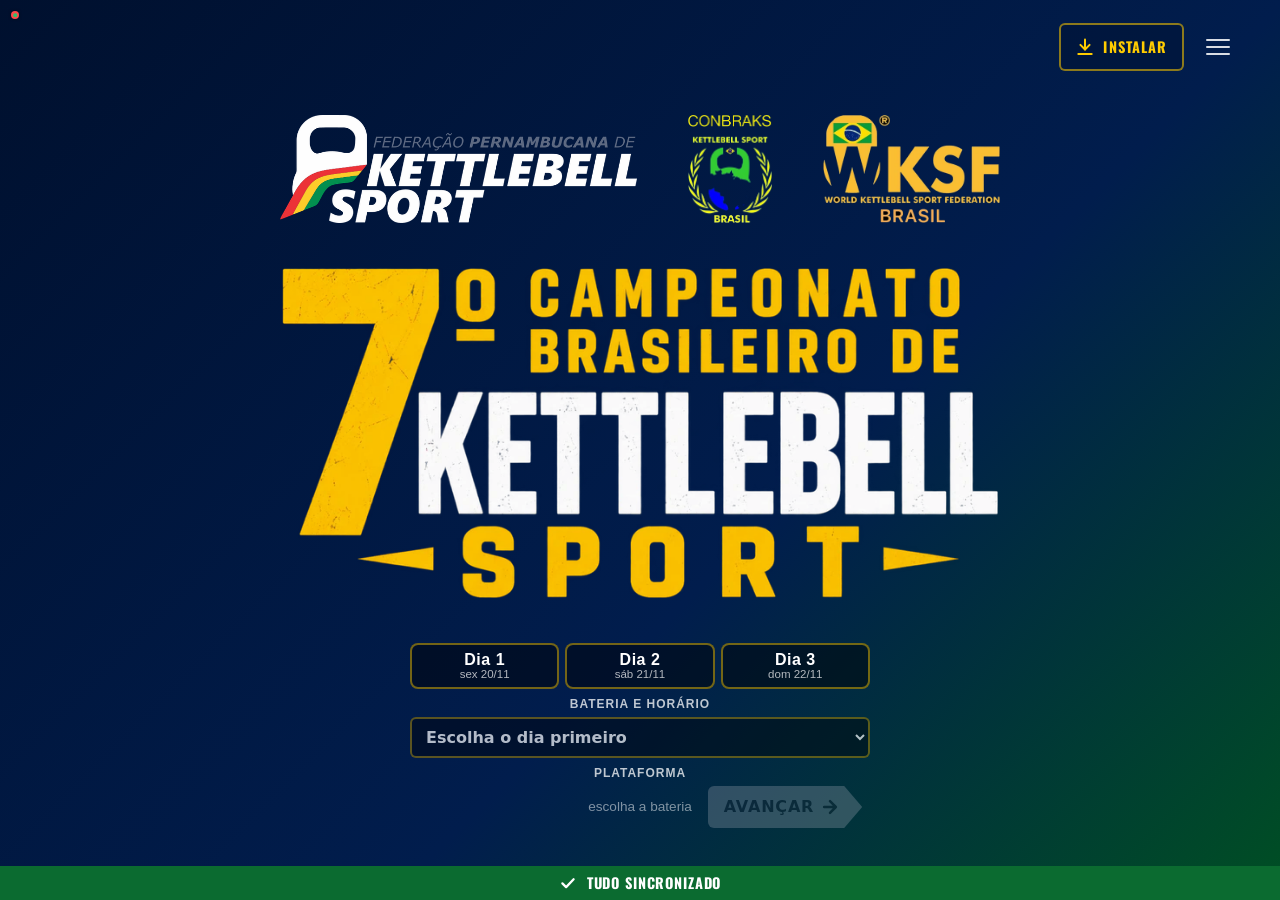
==== commit 47c83174: "update" ====
--- a/contador_pwa/index.html
+++ b/contador_pwa/index.html
@@ -249,6 +249,8 @@
       transition: color 0.15s ease;
     }
     .number-display.bump { animation: bump 0.14s ease-out; }
+    /* 18/11: o número (letras enormes) não pode "roubar" o clique dos botões −1 e No Count logo abaixo; o toque na tela continua contando +1 */
+    .number-display, .nc-label { pointer-events: none; }
     /* 4+ dígitos (1000 ou mais): mantém a altura, aperta o espaço entre dígitos e comprime só a largura (--fx, via JS) até caber. Usa a propriedade `scale` para não brigar com a animação bump. */
     .number-display { white-space: nowrap; scale: var(--fx, 1) 1; }
     .number-display.w4 { letter-spacing: -0.03em; }
@@ -492,6 +494,13 @@
     .btn-install-main:hover { background: rgba(255, 204, 0, 0.12); border-color: var(--yellow-primary); }
     .btn-install-main svg { width: 20px; height: 20px; flex: none; }
     .btn-install-main[hidden] { display: none; }
+    /* 18/11 (v21): Instalar no alto, à esquerda do menu sanduíche */
+    .btn-install-main { position: absolute; z-index: 5; top: calc(2.5vh + env(safe-area-inset-top, 0px)); right: calc(3vw + env(safe-area-inset-right, 0px) + 58px);
+      height: 48px; padding: 0 14px; font-size: 0.9rem; gap: 8px; border-radius: 6px; background: rgba(0, 21, 56, 0.6); }
+    @media (max-width: 600px) {   /* celular: só o ícone, e os logos descem para não ficar embaixo dos botões do alto */
+      .btn-install-main { width: 48px; padding: 0; } .btn-install-main span { display: none; }
+      body.kb-prog #sponsors-screen { padding-top: calc(2.5vh + 58px + env(safe-area-inset-top, 0px)); }
+    }
 
     /* ================= BOTÃO VIBRAÇÃO (liga/desliga) ================= */
     #counter-screen, #counter-screen * { -webkit-touch-callout: none; -webkit-user-select: none; user-select: none; }
@@ -634,7 +643,7 @@
     }
     #sponsors-screen.form-open .form-extra { opacity: 1; visibility: visible; transform: translateX(-50%) translateY(0);
       transition-delay: 0.08s, 0.08s, 0s; }
-    @media (min-width: 640px) { .form-extra { grid-template-columns: 1.5fr 0.7fr 1.5fr; } }
+    @media (min-width: 640px) { .form-extra { grid-template-columns: 1.5fr 0.7fr 1.5fr; } .form-extra .fx-cat { grid-column: span 2; } }
     .form-extra label { display: flex; flex-direction: column; align-items: stretch; gap: 4px;
       font-size: 0.8rem; color: rgba(255, 255, 255, 0.75); text-transform: uppercase; letter-spacing: 1px; font-weight: 700; }
     .form-extra input, .form-extra select { width: 100%; min-width: 0; padding: 10px 14px; font-size: 1.05rem; border-radius: 4px;
@@ -735,6 +744,7 @@
     .menu-item:hover, .menu-subitem:hover { background: rgba(255, 255, 255, 0.1); }
     .menu-item svg { width: 20px; height: 20px; transition: transform 0.3s ease; }
     .menu-item[aria-expanded="true"] svg { transform: rotate(180deg); }
+    .menu-grupo { border: 2px solid rgba(255, 204, 0, 0.5); border-radius: 8px; margin: 6px 0; padding: 2px; }   /* 18/11: Placar + Sensor; Árbitros + Atletas */
     .menu-sub { display: grid; grid-template-rows: 0fr; transition: grid-template-rows 0.3s ease; }
     .menu-sub.open { grid-template-rows: 1fr; }
     .menu-sub > div { overflow: hidden; }
@@ -856,6 +866,24 @@
       .number-display { font-size: min(46vh, 70vw); font-size: min(92cqh, 62cqw); }
     }
 
+    /* 18/11 (v20.2): com a programação, a tela inicial fica compacta e nunca passa por baixo da barra de status */
+    #sponsors-screen { overflow-y: auto; overflow-x: hidden; overscroll-behavior: contain; }
+    #sponsors-screen:not(.form-open) .form-extra { display: none; }
+    /* 18/11 (v21): com a programação, a tela inicial mostra só dia, bateria e plataforma (o resto continua no código, escondido) */
+    body.kb-prog .athlete-field, body.kb-prog .form-toggle, body.kb-prog .form-summary, body.kb-prog .kc-ver, body.kb-prog .start-hint, body.kb-prog .form-extra { display: none !important; }
+
+    /* 18/11 (v21.1): entrada simples das janelas (modais e telas por cima) */
+    @keyframes kb-macro-fundo { from { opacity: 0; } to { opacity: 1; } }
+    @keyframes kb-macro-in { from { opacity: 0; transform: translateY(16px) scale(0.97); } to { opacity: 1; transform: none; } }
+    .modal-backdrop[style*="flex"] { animation: kb-macro-fundo 0.2s ease both; }
+    .modal-backdrop[style*="flex"] .modal-card { animation: kb-macro-in 0.32s cubic-bezier(0.22, 1, 0.36, 1) both; }
+    #fs-gate.show .fsg-card, #pre-flow.show .pf-card { animation: kb-macro-in 0.32s cubic-bezier(0.22, 1, 0.36, 1) both; }
+    .h1-ov[style*="flex"], .ko-ov[style*="flex"], .ka-ov[style*="flex"], .q-ov[style*="flex"] { animation: kb-macro-fundo 0.2s ease both; }
+    .h1-ov .h1-box, .ko-ov .ko-box, .ka-ov .ka-box, .q-ov .q-box { animation: kb-macro-in 0.3s cubic-bezier(0.22, 1, 0.36, 1) both; }
+    .menu-panel.open .menu-item, .menu-panel.open .menu-grupo { animation: kb-macro-in 0.3s cubic-bezier(0.22, 1, 0.36, 1) both; }
+    .menu-panel.open > :nth-child(2) { animation-delay: 0.03s; } .menu-panel.open > :nth-child(3) { animation-delay: 0.06s; } .menu-panel.open > :nth-child(4) { animation-delay: 0.09s; } .menu-panel.open > :nth-child(5) { animation-delay: 0.12s; } .menu-panel.open > :nth-child(n+6) { animation-delay: 0.15s; }
+    @media (prefers-reduced-motion: reduce) { .modal-backdrop[style*="flex"], .modal-backdrop[style*="flex"] .modal-card, #fs-gate.show .fsg-card, #pre-flow.show .pf-card, .h1-ov .h1-box, .ko-ov .ko-box, .ka-ov .ka-box, .q-ov .q-box, .menu-panel.open .menu-item, .menu-panel.open .menu-grupo { animation: none; } }
+
     @media (prefers-reduced-motion: reduce) {
       .start-hint, .number-display.bump { animation: none; }
       #counter-screen, #counter-screen::after, .c-notch { transition: none; }
@@ -874,6 +902,7 @@
     /* botão Iniciar ao lado do nome */
     .athlete-row { display: flex; gap: 8px; align-items: stretch; justify-content: center; }
     .athlete-field .athlete-row input { width: min(340px, 62vw); }
+
     .btn-go { flex: none; min-width: 56px; padding: 0 12px; display: inline-flex; align-items: center; justify-content: center; gap: 6px;
       background: var(--yellow-primary); color: #001538; border: none; border-radius: 4px; cursor: pointer;
       font-family: var(--font-ui); font-weight: 700; text-transform: uppercase; letter-spacing: 0.06em; font-size: 0.95rem; touch-action: manipulation; }
@@ -995,6 +1024,12 @@
     /* antes de contar: 2ª tela + tela cheia */
     .fsg-aviso { background: rgba(255, 204, 0, 0.12); border-left: 4px solid var(--yellow-primary); padding: 10px 14px; text-align: left; font-size: 1rem; }
     .fsg-sec { background: transparent; color: #fff; border: 2px solid rgba(255, 255, 255, 0.5); }
+    .fsg-sensor { width: 100%; background: rgba(47, 191, 107, 0.12); border: 1px solid #2fbf6b; border-radius: 10px; padding: 10px 12px; font-size: 1.05rem; line-height: 1.4; color: #fff; display: flex; flex-wrap: wrap; gap: 6px 10px; align-items: center; justify-content: center; }
+    .fsg-sensor[hidden] { display: none; }
+    .fsg-sensor.sem { background: rgba(255, 255, 255, 0.06); border-color: rgba(255, 255, 255, 0.35); }
+    .fsg-s-ic { color: #ff4a6a; } .fsg-sensor.sem .fsg-s-ic { color: #888; }
+    .fsg-sensor { flex-direction: column; } .fsg-s-l2 { font-size: 0.92rem; color: rgba(255, 255, 255, 0.8); }
+    .fsg-s-tg { background: none; border: 1px solid rgba(255, 255, 255, 0.45); color: #fff; border-radius: 999px; padding: 4px 12px; font: inherit; font-size: 0.85rem; cursor: pointer; }
     .fsg-voltar { background: none; border: 0; color: rgba(255, 255, 255, 0.7); text-decoration: underline; font-size: 1rem; cursor: pointer; padding: 8px; font-family: inherit; }
     #pre-flow { position: fixed; inset: 0; z-index: 401; display: none; align-items: center; justify-content: center; padding: 24px; text-align: center; overflow-y: auto;
       background: linear-gradient(135deg, #00102e 0%, #011d4d 60%, #004d25 100%); color: #fff; }
@@ -1055,6 +1090,8 @@
             <label>Movimento <input type="text" id="mov-start" maxlength="60" list="dl-mov" autocomplete="off" placeholder="Ex.: Arranco"></label>
             <label>Plataforma <select id="pista-start"><option value="">—</option><option value="1">1</option><option value="2">2</option><option value="3">3</option><option value="4">4</option><option value="5">5</option><option value="6">6</option></select></label>
             <label>Árbitro <input type="text" id="arb-start" maxlength="60" list="dl-arb" autocomplete="off" placeholder="Nome do árbitro"></label>
+            <label class="fx-cat">Categoria <input type="text" id="cat-start" maxlength="60" autocomplete="off" placeholder="Ex.: Elite"></label>
+            <label>Idade <input type="number" id="idade-start" min="5" max="99" inputmode="numeric" placeholder="—"></label>
           </div>
         </div>
       </div>
@@ -1234,12 +1271,15 @@
   <!-- MENU SANDUÍCHE -->
   <div class="menu-backdrop" id="menu-backdrop" onclick="closeMenu()"></div>
   <nav class="menu-panel" id="menu-panel" aria-label="Menu" aria-hidden="true">
-    <button class="menu-item" id="menu-home" type="button" onclick="closeHistory()"><span>Menu principal</span><svg viewBox="0 0 24 24" fill="none" stroke="currentColor" stroke-width="2.2" stroke-linecap="round" stroke-linejoin="round" aria-hidden="true"><path d="M3 11.5 12 4l9 7.5"/><path d="M5.5 10v10h13V10"/><path d="M10 20v-6h4v6"/></svg></button>
-    <button class="menu-item" id="menu-placar" type="button" onclick="abrePlacarModal()"><span>Placar</span><svg viewBox="0 0 24 24" fill="none" stroke="currentColor" stroke-width="2.2" stroke-linecap="round" stroke-linejoin="round" aria-hidden="true"><rect x="3" y="4" width="18" height="12" rx="2"/><path d="M8 20h8M12 16v4"/></svg></button>
-    <button class="menu-item" id="menu-h1" type="button" onclick="closeMenu&&closeMenu();kbH1Abrir()"><span>Sensor cardíaco</span><svg viewBox="0 0 24 24" fill="none" stroke="currentColor" stroke-width="2.2" stroke-linecap="round" stroke-linejoin="round" aria-hidden="true"><path d="M20.8 4.6a5.5 5.5 0 0 0-7.8 0L12 5.7l-1-1.1a5.5 5.5 0 0 0-7.8 7.8L12 21l8.8-8.6a5.5 5.5 0 0 0 0-7.8z"/><path d="M3 12h4l2-3 3 6 2-3h7"/></svg></button>
-    <button class="menu-item" id="menu-sus" type="button" onclick="closeMenu&&closeMenu();kbQuestAbrir('sus')"><span>Avaliação do sistema (árbitros)</span><svg viewBox="0 0 24 24" fill="none" stroke="currentColor" stroke-width="2.2" stroke-linecap="round" stroke-linejoin="round" aria-hidden="true"><path d="M9 11l2 2 4-4"/><rect x="4" y="3" width="16" height="18" rx="2"/><path d="M8 17h8"/></svg></button>
-    <button class="menu-item" id="menu-org-atletas" type="button" onclick="closeMenu&&closeMenu();kbOrgAbrir('atletas')"><span>Atletas</span><svg viewBox="0 0 24 24" fill="none" stroke="currentColor" stroke-width="2.2" stroke-linecap="round" stroke-linejoin="round" aria-hidden="true"><circle cx="9" cy="8" r="3.5"/><path d="M2.5 20c.8-3.6 3.4-5.5 6.5-5.5s5.7 1.9 6.5 5.5"/><circle cx="17.5" cy="9" r="2.5"/><path d="M17 14.6c2.3.3 3.9 1.9 4.5 4.4"/></svg></button>
-    <button class="menu-item" id="menu-org-cadastro" type="button" onclick="closeMenu&&closeMenu();kbOrgAbrir('cadastro')"><span>Cadastro de atletas</span><svg viewBox="0 0 24 24" fill="none" stroke="currentColor" stroke-width="2.2" stroke-linecap="round" stroke-linejoin="round" aria-hidden="true"><circle cx="9" cy="8" r="3.5"/><path d="M2.5 20c.8-3.6 3.4-5.5 6.5-5.5 1.4 0 2.6.4 3.6 1"/><path d="M16 20l1-3.5 4-4 2.5 2.5-4 4z"/></svg></button>
+    <button class="menu-item" id="menu-home" type="button" onclick="irMenuPrincipal()"><span>Menu principal</span><svg viewBox="0 0 24 24" fill="none" stroke="currentColor" stroke-width="2.2" stroke-linecap="round" stroke-linejoin="round" aria-hidden="true"><path d="M3 11.5 12 4l9 7.5"/><path d="M5.5 10v10h13V10"/><path d="M10 20v-6h4v6"/></svg></button>
+    <div class="menu-grupo" role="group" aria-label="Durante a prova">
+      <button class="menu-item" id="menu-placar" type="button" onclick="abrePlacarModal()"><span>Placar</span><svg viewBox="0 0 24 24" fill="none" stroke="currentColor" stroke-width="2.2" stroke-linecap="round" stroke-linejoin="round" aria-hidden="true"><rect x="3" y="4" width="18" height="12" rx="2"/><path d="M8 20h8M12 16v4"/></svg></button>
+      <button class="menu-item" id="menu-h1" type="button" onclick="closeMenu&&closeMenu();kbH1Abrir()"><span>Sensor cardíaco</span><svg viewBox="0 0 24 24" fill="none" stroke="currentColor" stroke-width="2.2" stroke-linecap="round" stroke-linejoin="round" aria-hidden="true"><path d="M20.8 4.6a5.5 5.5 0 0 0-7.8 0L12 5.7l-1-1.1a5.5 5.5 0 0 0-7.8 7.8L12 21l8.8-8.6a5.5 5.5 0 0 0 0-7.8z"/><path d="M3 12h4l2-3 3 6 2-3h7"/></svg></button>
+    </div>
+    <div class="menu-grupo" role="group" aria-label="Organização">
+      <button class="menu-item" id="menu-arb" type="button" onclick="closeMenu&&closeMenu();kbArbAbrir()"><span>Árbitros</span><svg viewBox="0 0 24 24" fill="none" stroke="currentColor" stroke-width="2.2" stroke-linecap="round" stroke-linejoin="round" aria-hidden="true"><circle cx="12" cy="7" r="3.5"/><path d="M5 20.5c.6-3.8 3.4-6 7-6s6.4 2.2 7 6"/><path d="M16.5 3.5l3 3M19.5 3.5l-3 3"/></svg></button>
+      <button class="menu-item" id="menu-org-atletas" type="button" onclick="closeMenu&&closeMenu();kbOrgAbrir('atletas')"><span>Atletas</span><svg viewBox="0 0 24 24" fill="none" stroke="currentColor" stroke-width="2.2" stroke-linecap="round" stroke-linejoin="round" aria-hidden="true"><circle cx="9" cy="8" r="3.5"/><path d="M2.5 20c.8-3.6 3.4-5.5 6.5-5.5s5.7 1.9 6.5 5.5"/><circle cx="17.5" cy="9" r="2.5"/><path d="M17 14.6c2.3.3 3.9 1.9 4.5 4.4"/></svg></button>
+    </div>
     <button class="menu-item" id="menu-hist" type="button" aria-expanded="false" onclick="toggleHistSub()"><span>Histórico</span><svg viewBox="0 0 24 24" fill="none" stroke="currentColor" stroke-width="2.6" stroke-linecap="round" stroke-linejoin="round" aria-hidden="true"><path d="M5 9l7 7 7-7"/></svg></button>
     <div class="menu-sub" id="menu-sub"><div>
       <button class="menu-subitem" type="button" onclick="openHistory('local')">Histórico local</button>
@@ -1250,7 +1290,7 @@
       <button class="menu-subitem" type="button" onclick="openLixeira('local')">Lixeira local</button>
       <button class="menu-subitem" type="button" onclick="openLixeira('nuvem')">Lixeira na nuvem</button>
     </div></div>
-    <button class="menu-item menu-site" id="menu-site" type="button" onclick="irParaSite()" disabled title="Sem conexão"><span>Site principal</span><svg viewBox="0 0 24 24" fill="none" stroke="currentColor" stroke-width="2.2" stroke-linecap="round" stroke-linejoin="round" aria-hidden="true"><circle cx="12" cy="12" r="9"/><path d="M3 12h18"/><path d="M12 3c2.6 2.6 4 5.7 4 9s-1.4 6.4-4 9c-2.6-2.6-4-5.7-4-9s1.4-6.4 4-9z"/></svg></button>
+    <button class="menu-item menu-site" id="menu-site" type="button" onclick="irParaSite()" disabled title="Sem conexão"><span>Página do evento</span><svg viewBox="0 0 24 24" fill="none" stroke="currentColor" stroke-width="2.2" stroke-linecap="round" stroke-linejoin="round" aria-hidden="true"><circle cx="12" cy="12" r="9"/><path d="M3 12h18"/><path d="M12 3c2.6 2.6 4 5.7 4 9s-1.4 6.4-4 9c-2.6-2.6-4-5.7-4-9s1.4-6.4 4-9z"/></svg></button>
     <div class="menu-foot">Aparelho <code id="device-short"></code></div>
   </nav>
 
@@ -1377,8 +1417,9 @@
     <div class="fsg-card">
       <svg viewBox="0 0 24 24" fill="none" stroke="currentColor" stroke-width="2.2" stroke-linecap="round" stroke-linejoin="round" aria-hidden="true"><g class="fs-in"><path d="M4 9V4h5M20 9V4h-5M4 15v5h5M20 15v5h-5"/></g></svg>
       <h2 id="fsg-t">Tela cheia obrigatória</h2>
-      <p>A contagem funciona em tela cheia, para não sair dela sem querer.</p>
-      <p class="fsg-aviso"><strong>Para sair da tela cheia, é preciso sair da contagem</strong> (Finalizar e voltar ao menu principal).</p>
+      <p class="fsg-fs">A contagem funciona em tela cheia, para não sair dela sem querer.</p>
+      <p class="fsg-aviso fsg-fs"><strong>Para sair da tela cheia, é preciso sair da contagem</strong> (Finalizar e voltar ao menu principal).</p>
+      <div class="fsg-sensor" id="fsg-sensor" hidden></div>
       <button class="fsg-btn" id="fsg-btn" type="button" onclick="entraTelaCheia()">Entrar em tela cheia</button>
       <button class="fsg-voltar" type="button" onclick="pfCancela()">Voltar ao menu</button>
     </div>
@@ -1712,6 +1753,7 @@
       sensorInicio();                                      // sensor (opcional, com 5 min sentado) → 2ª tela (opcional) → tela cheia obrigatória → beginCounter()
     }
     function beginCounter() {
+      try { if (window.kbH1 && window.kbH1.semSensor) window.kbH1.semSensor(!sensorParaEste); } catch (e) {}
       const nome = limpaTexto(athleteStart.value);
       if (!nome) { mostraErroAtleta(); return; }
       const pr = lePista(pistaStart.value);
@@ -1972,6 +2014,7 @@
 
     // Volta à tela inicial e zera tudo (a prova já foi salva ou descartada antes de chegar aqui)
     function concluirReset() {
+      try { saidaTela = null; } catch (e) {}
       disarmReset();
       fsSai();
       fechaMenuResumo(); closeDlg(); closeTabela();
@@ -2000,6 +2043,8 @@
 
     // Sela a prova ao sair: grava no histórico local (definitivo) e entra na fila da nuvem
     function selaProva(extra) {
+      if (!extra && typeof saidaTela !== 'undefined' && saidaTela) extra = { saiu_da_tela_em: saidaTela };
+      try { saidaTela = null; } catch (e) {}
       const prova = buildProva(extra);
       if (!salvaProvaLocal(prova)) { showToast('Não foi possível salvar: memória do aparelho cheia. Exporte o TXT e libere espaço.', 'err'); return false; }
       refreshSugestoes();
@@ -2372,6 +2417,8 @@
       if (provaModal.style.display === 'flex') { if (e.key === 'Escape') { e.preventDefault(); fechaProva(); } return; }
       if (histScreen.style.display === 'flex') { if (e.key === 'Escape') { e.preventDefault(); if (menuOpen) closeMenu(); else closeHistory(); } return; }
       if (menuOpen) { if (e.key === 'Escape') { e.preventDefault(); closeMenu(); } return; }
+      // 18/11: telas dos módulos (sensor, atletas, árbitros, avaliação) por cima: as teclas são delas; Enter/Espaço nunca iniciam a contagem
+      if (telaModuloAberta() || (e.target && e.target.closest && e.target.closest('.ko-ov, .h1-ov, .q-ov, .ka-ov, #h1-cf'))) return;
       const inField = e.target && e.target.tagName === 'INPUT';
 
       // Instruções de instalação abertas: só Esc/Enter fecham
@@ -2389,7 +2436,7 @@
       // Digitando o nome na tela inicial: Enter inicia
       if (inField) {
         if (e.key === 'Escape' && extraOpen) { e.preventDefault(); setExtra(false); return; }
-        if (e.key === 'Enter' && !e.repeat && sponsorsScreen.style.display !== 'none') {
+        if (e.key === 'Enter' && !e.repeat && sponsorsScreen.style.display !== 'none' && e.target.closest('#sponsors-screen')) {
           e.preventDefault();
           e.target.blur();
           startCounter();
@@ -2415,6 +2462,7 @@
 
       // Tela inicial: Espaço ou Enter iniciam; letras e números vão para o campo do nome
       if (sponsorsScreen.style.display !== 'none') {
+        if (e.target && e.target.closest && e.target.closest('.kp, select, button:not(#btn-go)') && (e.code === 'Space' || e.key === 'Enter')) return;   // botões de dia/bateria/plataforma: a tecla age neles
         if (e.code === 'Space' || e.key === 'Enter') {
           e.preventDefault();
           startCounter();
@@ -2539,7 +2587,7 @@
       extraOpen = open;
       sponsorsScreen.classList.toggle('form-open', open);
       formToggle.setAttribute('aria-expanded', open ? 'true' : 'false');
-      formToggle.setAttribute('aria-label', open ? 'Recolher movimento, plataforma e árbitro' : 'Mostrar movimento, plataforma e árbitro');
+      formToggle.setAttribute('aria-label', open ? 'Recolher prova, plataforma, árbitro, categoria e idade' : 'Mostrar prova, plataforma, árbitro, categoria e idade');
       formExtra.setAttribute('aria-hidden', open ? 'false' : 'true');
       if (open) medeLift(); else { curLift = 0; atualizaResumoForm(); }
     }
@@ -2560,6 +2608,7 @@
     }
     function limpaFormInicio() {
       athleteStart.value = ''; movStart.value = ''; pistaStart.value = ''; arbStart.value = '';
+      ['cat-start', 'idade-start'].forEach((id) => { const e = document.getElementById(id); if (e) e.value = ''; });
       [athleteStart, pistaStart].forEach((i) => i.classList.remove('invalid'));
       athleteErr.hidden = true;
       formSummary.textContent = '';
@@ -2840,6 +2889,11 @@
     function openLixeira(modo) {
       closeMenu();
       askPin('Lixeira', 'Digite o PIN para abrir a lixeira.', PIN_LIXEIRA, () => openHistory(modo === 'nuvem' ? 'lix-nuvem' : 'lix-local'));
+    }
+    function irMenuPrincipal() {
+      try { ['ko-ov', 'q-ov', 'ka-ov'].forEach((c) => Array.from(document.getElementsByClassName(c)).forEach((o) => { if (o.style.display === 'flex') { o.style.display = 'none'; o.innerHTML = ''; } })); } catch (e) {}
+      try { if (window.kbH1 && window.kbH1.fechar) window.kbH1.fechar(); } catch (e) {}   // a medida de 5 min em andamento não é interrompida
+      closeHistory();
     }
     function closeHistory() { closeMenu(); histScreen.style.display = 'none'; document.body.classList.remove('hist-open'); fechaProva(); }
     function toggleFiltros() {
@@ -3373,11 +3427,19 @@
       } catch (e) {}
     }
     async function entraTelaCheia() {
+      if (!FS_OK || fsAtivo()) { fsGate.classList.remove('show'); beginCounter(); return; }
+      // 18/11 (v21): dois passos — 1º entra em tela cheia; o botão vira "Entrar no contador"; 2º toque começa
       const okFs = await fsEntra();
-      if (okFs || fsAtivo()) { fsGate.classList.remove('show'); beginCounter(); return; }
+      if (okFs || fsAtivo()) { fsGatePronto(); return; }
       showToast('Este navegador não liberou a tela cheia. Toque de novo em "Entrar em tela cheia".', 'err');
     }
+    function fsGatePronto() {
+      document.getElementById('fsg-t').textContent = 'Tela cheia ativada ✓';
+      document.getElementById('fsg-btn').textContent = 'Entrar no contador';
+      document.querySelectorAll('#fs-gate .fsg-fs').forEach((x) => { x.hidden = true; });
+    }
     function fsMudou() {
+      if (fsGate.classList.contains('show')) { if (fsAtivo()) fsGatePronto(); else { document.getElementById('fsg-t').textContent = 'Tela cheia obrigatória'; document.getElementById('fsg-btn').textContent = 'Entrar em tela cheia'; document.querySelectorAll('#fs-gate .fsg-fs').forEach((x) => { x.hidden = false; }); } }
       if (fsAtivo()) { fsRearma = false; fsTravaTeclas(); return; }
       // saiu sem querer (Esc, F11, gesto do navegador) no meio da contagem: não interrompe; volta no próximo toque ou tecla
       if (active) fsRearma = true;
@@ -3393,7 +3455,8 @@
     const pfEl = document.getElementById('pre-flow');
     let pfAvisou = false;
     const h1Aberto = () => { const o = document.getElementById('h1-ov'); return !!o && o.style.display === 'flex'; };   // tela do sensor por cima: não reinicia o fluxo
-    const preFluxoAberto = () => pfEl.classList.contains('show') || fsGate.classList.contains('show') || h1Aberto();
+    const telaModuloAberta = () => ['h1-ov', 'ko-ov', 'q-ov', 'ka-ov'].some((c) => Array.from(document.getElementsByClassName(c)).some((o) => o.style.display === 'flex'));
+    const preFluxoAberto = () => pfEl.classList.contains('show') || fsGate.classList.contains('show') || h1Aberto() || telaModuloAberta();
     function pfPasso(p) {
       document.getElementById('pf-sensor').hidden = p !== 'sensor';
       document.getElementById('pf-pergunta').hidden = p !== 'pergunta';
@@ -3413,13 +3476,23 @@
     }
     // ---------- sensor cardíaco: pergunta antes da 2ª tela; já conectado = direto para os 5 min sentado ----------
     function sensorLigado() { try { return !!(window.kbH1 && window.kbH1.ligado && window.kbH1.ligado()); } catch (e) { return false; } }
+    // 18/11: o sensor é configurado só pelo menu. Aqui só se confirma, no passo da tela cheia, se ele vai para este atleta.
+    let sensorParaEste = true;
     function sensorInicio() {
       try { closeMenu(); } catch (e) {}
-      const nome = limpaTexto(athleteStart.value);
-      if (sensorLigado()) { window.kbH1.prepararAtleta(nome, pfInicio, () => {}); return; }
-      document.getElementById('pf-sensor-nome').textContent = nome;
-      pfPasso('sensor'); pfEl.classList.add('show');
-    }
+      sensorParaEste = true;
+      pfInicio();
+    }
+    function linhaSensor() {
+      const el = document.getElementById('fsg-sensor'); if (!el) return;
+      const lig = sensorLigado(); el.hidden = !lig; if (!lig) return;
+      const nome = limpaTexto(athleteStart.value) || 'este atleta';
+      el.innerHTML = '<div class="fsg-s-l1"><span class="fsg-s-ic">♥</span> ' + (sensorParaEste ? 'Sensor cardíaco vai para <strong>' + escHtml(nome) + '</strong> ✓' : '<strong>' + escHtml(nome) + '</strong> vai competir sem o sensor') + '</div>' +
+        '<div class="fsg-s-l2">' + (sensorParaEste ? 'Se o atleta não estiver com o sensor, clique em:' : 'Se o atleta estiver com o sensor, clique em:') +
+        ' <button type="button" class="fsg-s-tg" onclick="sensorParaEste=!sensorParaEste;linhaSensor()">' + (sensorParaEste ? 'Seguir sem o sensor' : 'Usar o sensor') + '</button></div>';
+      el.classList.toggle('sem', !sensorParaEste);
+    }
+    function escHtml(t) { return String(t || '').replace(/[&<>"']/g, (c) => ({ '&': '&amp;', '<': '&lt;', '>': '&gt;', '"': '&quot;', "'": '&#39;' }[c])); }
     function sensorSim() {
       const nome = limpaTexto(athleteStart.value);
       pfEl.classList.remove('show');
@@ -3435,7 +3508,12 @@
     }
     function pfTelaCheia() {
       pfEl.classList.remove('show');
-      if (!FS_OK || fsAtivo()) { beginCounter(); return; }
+      const sens = sensorLigado(), precisaFs = FS_OK && !fsAtivo();
+      if (!precisaFs && !sens) { beginCounter(); return; }
+      document.getElementById('fsg-t').textContent = precisaFs ? 'Tela cheia obrigatória' : 'Pronto para contar';
+      document.getElementById('fsg-btn').textContent = precisaFs ? 'Entrar em tela cheia' : 'Entrar no contador';
+      document.querySelectorAll('#fs-gate .fsg-fs').forEach((x) => { x.hidden = !precisaFs; });
+      linhaSensor();
       fsGate.classList.add('show');
     }
     function pfCancela() { pfEl.classList.remove('show'); fsGate.classList.remove('show'); }
@@ -3560,35 +3638,35 @@
     netInd.addEventListener('contextmenu', (e) => e.preventDefault());
     setInterval(() => { if (!document.hidden) pingNet(); }, 15000);
 
-    // ---------- SAIR DA TELA: ao voltar, sempre menu principal; a prova é salva sozinha ----------
+    // ---------- SAIR DA TELA: ao voltar, pergunta se continua (v21) ----------
     function fechaTudoParaMenu() {
       try { closeDlg(); fechaPlacarModal(); closePin(); closeExportar(); closeTabela(); fechaMenuResumo(); fechaMenuPv(); closeMenu(); cancelFinish(); closeKeys(); } catch (e) {}
       if (histScreen.style.display === 'flex') closeHistory(); else fechaProva();
     }
+    // 18/11 (v21): ao voltar, pergunta se continua a contagem (antes ia direto ao menu principal)
+    let saidaTela = null;   // 1ª saída da tela durante a prova (vai junto com a prova ao salvar)
     function retornouDaTela() {
       const agora = Date.now();
       fechaTudoParaMenu();
       if (!active) return;
       const emContagem = !finished;
-      const nome = athlete, reps = score, ncs = noCountCount;
-      let extra = null, fora = 0;
-      if (emContagem) {
-        const ref = leftAt || (lastEventTime ? lastEventTime.getTime() : startTime.getTime());
-        fora = Math.max(0, Math.round((agora - ref) / 1000));
-        endTime = new Date(ref); finished = true;       // o tempo fora não conta: a prova termina na saída
-        extra = { saiu_da_tela_em: new Date(ref).toISOString() };
-      }
-      leftAt = null;
-      if (!selaProva(extra)) { saveState(); renderSummary(); return; }   // memória cheia: fica no resumo para exportar
-      concluirReset();
-      askDialog(emContagem ? {
-        title: 'Você saiu da tela',
-        text: nome + ': a contagem foi encerrada e salva automaticamente (' + reps + ' reps, ' + plural(ncs, 'no count', 'no counts') + '). Você ficou fora por ' + formatTime(fora * 1000) + '. A prova ficou marcada como "saiu da tela".',
-        buttons: [{ label: 'OK', cls: 'btn-export' }]
-      } : {
-        title: 'Prova salva',
-        text: nome + ': você saiu da tela e a prova foi salva automaticamente no histórico.',
-        buttons: [{ label: 'OK', cls: 'btn-export' }]
+      const ref = leftAt || (lastEventTime ? lastEventTime.getTime() : startTime.getTime());
+      const fora = Math.max(0, Math.round((agora - ref) / 1000));
+      leftAt = null; saveState();
+      if (!saidaTela) saidaTela = new Date(ref).toISOString();
+      const voltarMenu = () => {
+        const nome = athlete, reps = score, ncs = noCountCount;
+        let extra = { saiu_da_tela_em: saidaTela };
+        if (emContagem && !finished) { endTime = new Date(ref); finished = true; }   // o tempo fora não conta: a prova termina na saída
+        if (!selaProva(extra)) { saveState(); renderSummary(); return; }             // memória cheia: fica no resumo para exportar
+        saidaTela = null;
+        concluirReset();
+        showToast(nome + ': prova salva no histórico (' + reps + ' reps, ' + plural(ncs, 'no count', 'no counts') + ')', 'ok');
+      };
+      askDialog({
+        title: 'Você saiu da contagem',
+        text: (athlete || 'Atleta') + ': você ficou fora da tela por ' + formatTime(fora * 1000) + '. ' + (emContagem ? 'A contagem continua de onde parou.' : 'O resumo da prova continua aberto.') + ' Quer continuar?',
+        buttons: [{ label: 'Voltar para o menu principal', cls: 'btn-close', fn: voltarMenu }, { label: 'Continuar', cls: 'btn-export' }]
       });
     }
     let foiOculto = false;
@@ -3665,17 +3743,19 @@
 /* Sensor cardíaco (h1.js + metricas.js): carregado só quando usado. Falha aqui não afeta o contador. */
 function kbH1Carrega(){ if(window.__kbH1P) return window.__kbH1P;
   const add=(src)=>new Promise((ok,no)=>{const e=document.createElement('script');e.src=src;e.onload=ok;e.onerror=no;document.head.appendChild(e);});
-  window.__kbH1P=add('./metricas.js').then(()=>kbQuestCarrega()).then(()=>add('./h1.js')).catch((e)=>{window.__kbH1P=null;throw e;});
+  window.__kbH1P=add('./metricas.js').then(()=>add('./relatorio-fc.js')).then(()=>kbQuestCarrega()).then(()=>add('./h1.js')).catch((e)=>{window.__kbH1P=null;throw e;});
   return window.__kbH1P; }
 /* Termo, questionário pós-prova e avaliação SUS (questionarios.js): carregado só quando usado. */
 function kbQuestCarrega(){ if(window.__kbQP) return window.__kbQP; window.__kbQP=new Promise((ok,no)=>{ if(window.kbQuest) return ok(); const e=document.createElement('script');e.src='./questionarios.js';e.onload=ok;e.onerror=no;document.head.appendChild(e);}).catch((e)=>{window.__kbQP=null;throw e;}); return window.__kbQP; }
 function kbQuestAbrir(tipo){ kbQuestCarrega().then(()=>window.kbQuest[tipo]({})).catch(()=>{ try{showToast('Não foi possível abrir o questionário','err');}catch(e){} }); }
 function kbOrgAbrir(modo){ const add=(src)=>new Promise((ok,no)=>{ if(document.querySelector('script[data-kb="'+src+'"]')) return ok(); const e=document.createElement('script');e.src=src;e.dataset.kb=src;e.onload=ok;e.onerror=no;document.head.appendChild(e);});
   add('./metricas.js').then(()=>add('./relatorio-fc.js')).then(()=>add('./atletas-org.js')).then(()=>window.kbOrg[modo]()).catch(()=>{ try{showToast('Não foi possível abrir a área de atletas','err');}catch(e){} }); }
+function kbArbAbrir(){ const add=(src)=>new Promise((ok,no)=>{ if(document.querySelector('script[data-kb="'+src+'"]')) return ok(); const e=document.createElement('script');e.src=src;e.dataset.kb=src;e.onload=ok;e.onerror=no;document.head.appendChild(e);});
+  kbQuestCarrega().catch(()=>{}).then(()=>add('./arbitros.js')).then(()=>window.kbArb.abrir()).catch(()=>{ try{showToast('Não foi possível abrir a área de árbitros','err');}catch(e){} }); }
 function kbH1Abrir(){ kbH1Carrega().then(()=>window.kbH1.abrir()).catch(()=>{ try{showToast('Não foi possível abrir o sensor cardíaco','err');}catch(e){} }); }
 (function(){ try{ if(localStorage.getItem('kb_h1_atual_v1')||/[?&]h1sim=1/.test(location.search)) kbH1Carrega().then(()=>{ if(/[?&]h1sim=1/.test(location.search)) window.kbH1._sim({quedaS:+(new URLSearchParams(location.search).get('h1queda')||240)}); }); }catch(e){} })();
 </script>
 <script src="./cadastro-contador.js" defer></script>
-<script type="application/json" id="kb-atletas" data-versao="2026-11-17T03:50:54.974559+00:00">{"versao":"2026-11-17T03:50:54.974559+00:00","atletas":[{"id":"47e85b8b-fb17-58db-952e-6671e7b6fa64","uf":"PE","mock":false,"nome":"Aksa Sátiro do Nascimento","sexo":"Feminino","apelido":null,"classe_10":null,"equipe_id":"6feaaa43-5b2f-52a9-b20c-e5163cdf9452","classe_12_30":"acima de 65kg"},{"id":"171b1d0e-92b4-5efc-abd8-cc9a383b5663","uf":"DF","mock":false,"nome":"Anderson Santos Neves","sexo":"Masculino","apelido":null,"classe_10":null,"equipe_id":"63f2ad39-cbf0-50b7-9a9c-ddfa8f5fd03a","classe_12_30":"até 87kg"},{"id":"a655ce91-e3c1-561c-a03a-bf98ced0f9fd","uf":"PE","mock":false,"nome":"Andressa Mariah Souza Leão Muniz","sexo":"Feminino","apelido":null,"classe_10":null,"equipe_id":"baf1e782-2499-5610-aeaf-0eb2b788040b","classe_12_30":"até 65kg"},{"id":"e3f8033a-7961-58b4-95d0-209f76881bd1","uf":"RS","mock":false,"nome":"Ariele Lopes Mafra","sexo":"Feminino","apelido":null,"classe_10":null,"equipe_id":"4498e05b-7a1d-56c5-b2b0-f83920e3fa4b","classe_12_30":"até 65kg"},{"id":"41284d20-7113-5bec-8e47-8ccb1a4f9324","uf":"RS","mock":false,"nome":"Beatriz Rebelo Flores","sexo":"Feminino","apelido":null,"classe_10":"acima de 58kg","equipe_id":"65cc9597-a134-5d4e-b355-44064b3d1a71","classe_12_30":"acima de 58kg"},{"id":"258281f4-e6cd-5045-bc91-af37b7337798","uf":"PR","mock":false,"nome":"Brayan Cézar Bonifacio Lopes","sexo":"Masculino","apelido":null,"classe_10":null,"equipe_id":"a6bf3079-4139-5bcc-980f-1fd2133a26db","classe_12_30":"até 87kg"},{"id":"cb53123b-2743-5beb-9eda-e3a1795ea30b","uf":"PE","mock":false,"nome":"Carlos Eduardo Neri Gonçalves","sexo":"Masculino","apelido":null,"classe_10":null,"equipe_id":"4bbadd59-1507-59db-9c57-212d87d5898d","classe_12_30":"até 87kg"},{"id":"694e3514-6f08-56dd-86e8-d2f34114ad8b","uf":"RS","mock":false,"nome":"Christian Thier","sexo":"Masculino","apelido":null,"classe_10":null,"equipe_id":"65cc9597-a134-5d4e-b355-44064b3d1a71","classe_12_30":"87kg"},{"id":"d55a4f6d-d9b7-5290-9454-7c52f4a3cd8b","uf":"SP","mock":false,"nome":"Claudio Novelli","sexo":"Masculino","apelido":null,"classe_10":null,"equipe_id":"65cc9597-a134-5d4e-b355-44064b3d1a71","classe_12_30":"acima de 87kg"},{"id":"eeade65d-d078-5f01-a244-90322a3ab3f6","uf":"DF","mock":false,"nome":"Creusa Maria Correia Leitão","sexo":"Feminino","apelido":null,"classe_10":null,"equipe_id":"63f2ad39-cbf0-50b7-9a9c-ddfa8f5fd03a","classe_12_30":"até 65kg"},{"id":"ba3309d8-a5c4-59ae-808d-bce523c1ee2c","uf":"PE","mock":false,"nome":"Danielle Karol Irineu","sexo":"Feminino","apelido":null,"classe_10":null,"equipe_id":"4bbadd59-1507-59db-9c57-212d87d5898d","classe_12_30":"até 65kg"},{"id":"81683c5b-4877-5538-a9d5-78287fb6b77b","uf":"RS","mock":false,"nome":"Davi Dutra Gabert","sexo":"Masculino","apelido":null,"classe_10":null,"equipe_id":"4498e05b-7a1d-56c5-b2b0-f83920e3fa4b","classe_12_30":"acima de 52kg"},{"id":"608f824f-7434-5277-a447-2d317ad743f0","uf":"SP","mock":false,"nome":"Déborah Lopes","sexo":"Feminino","apelido":null,"classe_10":"até 65kg","equipe_id":"74a26a82-42a3-5113-ab75-dcab408b9ab9","classe_12_30":"até 65kg"},{"id":"30e57b28-eda7-5878-9f00-4a06f733be6b","uf":"SP","mock":false,"nome":"Eduardo Prado","sexo":"Masculino","apelido":null,"classe_10":null,"equipe_id":"0a8c6bf3-54ef-5218-b964-f9721552cc1f","classe_12_30":"até 87kg"},{"id":"7e874a07-19d6-58d4-9df8-a662a5b28e9d","uf":"RS","mock":false,"nome":"Elidiane Liscano Rodrigues Mesquita","sexo":"Feminino","apelido":null,"classe_10":null,"equipe_id":"4498e05b-7a1d-56c5-b2b0-f83920e3fa4b","classe_12_30":"até 65kg"},{"id":"adfcc2f1-57b2-54eb-b119-64827bbbd24b","uf":"RS","mock":false,"nome":"Elvis Martins Mesquita","sexo":"Masculino","apelido":null,"classe_10":null,"equipe_id":"4498e05b-7a1d-56c5-b2b0-f83920e3fa4b","classe_12_30":"acima de 87kg"},{"id":"cc147d06-f0ca-5917-b56c-253c3fcfca06","uf":"SP","mock":false,"nome":"Estefano Carlos Messias","sexo":"Masculino","apelido":null,"classe_10":null,"equipe_id":"d39fa8d0-0d2e-580f-a502-cd557d95804a","classe_12_30":"até 74kg"},{"id":"6a345a21-cc5e-54fa-bc5d-678e6aefe354","uf":"PE","mock":false,"nome":"Flávia Juliana de Souza Silva","sexo":"Feminino","apelido":null,"classe_10":null,"equipe_id":"4bbadd59-1507-59db-9c57-212d87d5898d","classe_12_30":"até 58kg"},{"id":"1c4b8eca-a97b-5ef1-b9e3-30f153b7ca42","uf":null,"mock":false,"nome":"Georgy Polin","sexo":"Masculino","apelido":null,"classe_10":"acima de 95kg","equipe_id":"be2d4066-0e07-5e3b-bd41-05c0477e7121","classe_12_30":"acima de 87kg"},{"id":"74d173b6-8ee1-5c61-a09b-377b4b90251a","uf":"PR","mock":false,"nome":"Guilherme dos Santos Silva","sexo":"Masculino","apelido":null,"classe_10":"até 72kg","equipe_id":"a6bf3079-4139-5bcc-980f-1fd2133a26db","classe_12_30":"acima de 52kg"},{"id":"0a1218b3-b40f-5b68-9c23-03db372d8e2b","uf":"RS","mock":false,"nome":"Gustavo Rigo de Souza","sexo":"Masculino","apelido":null,"classe_10":"até 87kg","equipe_id":"f5a22645-585b-583e-838a-ef6cc6e26c25","classe_12_30":"até 87kg"},{"id":"5244b7cc-81b5-5b63-915a-cb18b9bcac82","uf":"DF","mock":false,"nome":"Isabel Carvalho Lima Santos","sexo":"Feminino","apelido":null,"classe_10":null,"equipe_id":"63f2ad39-cbf0-50b7-9a9c-ddfa8f5fd03a","classe_12_30":"acima de 65kg"},{"id":"c1330afd-5a8b-52e7-aacf-6562c6622231","uf":"RS","mock":false,"nome":"Isabela Delevati Botta","sexo":"Feminino","apelido":null,"classe_10":null,"equipe_id":"65cc9597-a134-5d4e-b355-44064b3d1a71","classe_12_30":"acima de 48kg"},{"id":"53596b83-f9af-5fc2-9c8a-01a464de03c2","uf":"RJ","mock":false,"nome":"Jean Gabriel Santos Fernandes","sexo":"Masculino","apelido":null,"classe_10":null,"equipe_id":"d39fa8d0-0d2e-580f-a502-cd557d95804a","classe_12_30":"até 87kg"},{"id":"361a9f5b-3c16-56cc-8ae6-ac1b6363cdf9","uf":"PE","mock":false,"nome":"Jefferson Phelype Pereira da Silva Lôbo","sexo":"Masculino","apelido":"Jefferson Lôbo","classe_10":"até 95kg","equipe_id":"6feaaa43-5b2f-52a9-b20c-e5163cdf9452","classe_12_30":null},{"id":"87054e1d-f81b-59f1-9f5d-94f12cd2561c","uf":"PE","mock":false,"nome":"Jeremias Felipe Rodrigues Nascimento","sexo":"Masculino","apelido":null,"classe_10":null,"equipe_id":"a2ef6cee-800b-54b7-9e16-13255a68ebda","classe_12_30":"até 87kg"},{"id":"ef61cde6-e2a7-5816-aa8a-44f95fb9652d","uf":"RS","mock":false,"nome":"Joana Dapper","sexo":"Feminino","apelido":null,"classe_10":null,"equipe_id":"4498e05b-7a1d-56c5-b2b0-f83920e3fa4b","classe_12_30":"até 48kg"},{"id":"4bfb56ca-53b4-535b-b2c7-8cffe28aaec5","uf":"RJ","mock":false,"nome":"João Lucas Araujo de Souza","sexo":"Masculino","apelido":null,"classe_10":null,"equipe_id":"2a40fff3-d388-56e8-baba-433628ab266f","classe_12_30":"até 87kg"},{"id":"c851e13b-36e2-5e14-98da-686e7420510c","uf":"PI","mock":false,"nome":"Joniel Ronney Gomes da Silva","sexo":"Masculino","apelido":null,"classe_10":"até 68kg","equipe_id":"cf144c46-592d-5b3d-848a-6f0f8ca4757e","classe_12_30":"até 74kg"},{"id":"54d8d5f9-24e4-5c23-9f94-e21b58951a86","uf":"PE","mock":false,"nome":"Juan Carlos Torres","sexo":"Masculino","apelido":null,"classe_10":"até 95kg","equipe_id":"6de958c2-9d07-589f-ad15-207616836016","classe_12_30":"acima de 87kg"},{"id":"fc6f4dab-fdf8-5ef8-a49c-a7322d3c247c","uf":"RS","mock":false,"nome":"Júlia Roos Thier","sexo":"Feminino","apelido":null,"classe_10":null,"equipe_id":"65cc9597-a134-5d4e-b355-44064b3d1a71","classe_12_30":"acima de 48kg"},{"id":"6553354a-f212-512e-9d41-8bb7a308152d","uf":"SP","mock":false,"nome":"Juliana Carmo Antunes","sexo":"Feminino","apelido":null,"classe_10":null,"equipe_id":"0a8c6bf3-54ef-5218-b964-f9721552cc1f","classe_12_30":"acima de 65kg"},{"id":"94f0d55f-694e-5600-80dd-5506909d1ecb","uf":"RS","mock":false,"nome":"Larissa Tusset","sexo":"Feminino","apelido":null,"classe_10":null,"equipe_id":"6feaaa43-5b2f-52a9-b20c-e5163cdf9452","classe_12_30":"acima de 65kg"},{"id":"cb61a163-bfbf-5d7d-8777-6b17b626df70","uf":"RS","mock":false,"nome":"Leonardo Ramos Botta","sexo":"Masculino","apelido":null,"classe_10":null,"equipe_id":"65cc9597-a134-5d4e-b355-44064b3d1a71","classe_12_30":"acima de 87kg"},{"id":"09dd1828-45f0-55a6-9ba9-420a5065bd0f","uf":"SP","mock":false,"nome":"Leonel Mota Ribas","sexo":"Masculino","apelido":null,"classe_10":"até 87kg","equipe_id":"750d7166-46b5-58a7-aac6-9b00d7cee363","classe_12_30":"até 87kg"},{"id":"95b39b36-692e-5475-a7c5-46743ad1b00b","uf":"SP","mock":false,"nome":"Lindolfo Moura Neto","sexo":"Masculino","apelido":null,"classe_10":null,"equipe_id":"750d7166-46b5-58a7-aac6-9b00d7cee363","classe_12_30":"até 74kg"},{"id":"4e66dad8-e965-5210-9071-b5ef9bbaea35","uf":"RS","mock":false,"nome":"Lohana Padilha","sexo":"Feminino","apelido":null,"classe_10":null,"equipe_id":"4498e05b-7a1d-56c5-b2b0-f83920e3fa4b","classe_12_30":"acima de 48kg"},{"id":"31e7dcc5-a7e5-51b4-9a43-97ddc0cb253d","uf":"RS","mock":false,"nome":"Lucas Martins Flores","sexo":"Masculino","apelido":null,"classe_10":null,"equipe_id":"65cc9597-a134-5d4e-b355-44064b3d1a71","classe_12_30":"até 87kg"},{"id":"8953d210-d906-5bc7-8ec8-dd1644bfdb98","uf":"RS","mock":false,"nome":"Luiz Henrique Mendes Pires","sexo":"Masculino","apelido":null,"classe_10":"até 87kg","equipe_id":"72cc076b-8f6a-5c6a-9be1-4e5290715ccc","classe_12_30":"até 87kg"},{"id":"705be3b7-608a-5efd-9b5c-17936eb74e04","uf":"PE","mock":false,"nome":"Marcelino Goveia de Barros Filho","sexo":"Masculino","apelido":null,"classe_10":"até 87kg","equipe_id":"750d7166-46b5-58a7-aac6-9b00d7cee363","classe_12_30":"até 87kg"},{"id":"d9aefe78-27c1-5955-b8ae-ee4507c782d8","uf":"RJ","mock":false,"nome":"Marcelo Spinelli","sexo":"Masculino","apelido":null,"classe_10":null,"equipe_id":"750d7166-46b5-58a7-aac6-9b00d7cee363","classe_12_30":"até 87kg"},{"id":"6a812b43-70a3-53cb-8c71-846d05fb8907","uf":"MA","mock":false,"nome":"Mauro Vieira Cunha","sexo":"Masculino","apelido":null,"classe_10":"até 87kg","equipe_id":"1bbfaa97-2fcf-5d50-8e2e-b3bad7e0f667","classe_12_30":"acima de 87kg"},{"id":"a2eeb934-c986-57c8-9a5d-83dcde18b394","uf":"DF","mock":false,"nome":"Mônica N S Neves","sexo":"Feminino","apelido":null,"classe_10":null,"equipe_id":"63f2ad39-cbf0-50b7-9a9c-ddfa8f5fd03a","classe_12_30":"acima de 65kg"},{"id":"40078ef1-4de3-59b1-a18f-67571b4b43bd","uf":"RJ","mock":false,"nome":"Patrícia Mello","sexo":"Feminino","apelido":null,"classe_10":null,"equipe_id":"65cc9597-a134-5d4e-b355-44064b3d1a71","classe_12_30":"até 65kg"},{"id":"40442346-356c-53cd-90a2-eddfc2d664a6","uf":"PE","mock":false,"nome":"Pedro Figueiredo","sexo":"Masculino","apelido":null,"classe_10":null,"equipe_id":"6feaaa43-5b2f-52a9-b20c-e5163cdf9452","classe_12_30":"até 74kg"},{"id":"e8120cbf-764d-5ca8-a6c7-9853dacc4fdd","uf":"BA","mock":false,"nome":"Priscila Freitas Beck","sexo":"Feminino","apelido":null,"classe_10":null,"equipe_id":"290339dc-1eba-5003-b344-9fdaa6c074b7","classe_12_30":"até 65kg"},{"id":"5ee16fac-d8bb-55ad-92e5-0d8a37858651","uf":"PE","mock":false,"nome":"Priscila Karem Nascimento da Silva","sexo":"Feminino","apelido":null,"classe_10":null,"equipe_id":"4bbadd59-1507-59db-9c57-212d87d5898d","classe_12_30":"até 65kg"},{"id":"664181f6-de22-5f87-a901-0d21b46db294","uf":"SP","mock":false,"nome":"Rafael Carlos Miranda da Silva","sexo":"Masculino","apelido":null,"classe_10":null,"equipe_id":"6feaaa43-5b2f-52a9-b20c-e5163cdf9452","classe_12_30":"acima de 87kg"},{"id":"c8864fc9-4dea-5b57-853c-dfbcde754533","uf":"PE","mock":false,"nome":"Rafael Felipe da Costa","sexo":"Masculino","apelido":null,"classe_10":null,"equipe_id":"1926bf09-1fd7-5f82-97b7-11f656952cfc","classe_12_30":"até 74kg"},{"id":"b22fc5a0-d350-5186-9f24-6656631827e1","uf":"DF","mock":false,"nome":"Raphael Andrade","sexo":"Masculino","apelido":null,"classe_10":null,"equipe_id":"63f2ad39-cbf0-50b7-9a9c-ddfa8f5fd03a","classe_12_30":"acima de 87kg"},{"id":"ec666483-1172-5256-a6fc-e6407b437e33","uf":"SP","mock":false,"nome":"Renato Skubs","sexo":"Masculino","apelido":null,"classe_10":"até 87kg","equipe_id":"d39fa8d0-0d2e-580f-a502-cd557d95804a","classe_12_30":null},{"id":"13e894c7-d824-52ce-9aa6-c02f893424e2","uf":"SP","mock":false,"nome":"Renato Yuji Okamoto","sexo":"Masculino","apelido":null,"classe_10":null,"equipe_id":"0a8c6bf3-54ef-5218-b964-f9721552cc1f","classe_12_30":"até 87kg"},{"id":"5f679473-9402-5e3e-ae67-4501e4c7e825","uf":"RS","mock":false,"nome":"Ricardo Silva Dable","sexo":"Masculino","apelido":null,"classe_10":null,"equipe_id":"4498e05b-7a1d-56c5-b2b0-f83920e3fa4b","classe_12_30":"acima de 87kg"},{"id":"b6e505c7-d3c1-5d2d-8d7e-6b2665c514c1","uf":"RS","mock":false,"nome":"Roberta Roos Thier","sexo":"Feminino","apelido":null,"classe_10":null,"equipe_id":"65cc9597-a134-5d4e-b355-44064b3d1a71","classe_12_30":"até 58kg"},{"id":"7df8bb05-3b68-5568-ab8f-8a7a947da2a7","uf":"DF","mock":false,"nome":"Rosane Pessoa Castro Andrade","sexo":"Feminino","apelido":null,"classe_10":null,"equipe_id":"63f2ad39-cbf0-50b7-9a9c-ddfa8f5fd03a","classe_12_30":"até 65kg"},{"id":"4b943a01-7379-53fa-9636-5f13eb5fe601","uf":"RS","mock":false,"nome":"Samara Wolf","sexo":"Feminino","apelido":null,"classe_10":null,"equipe_id":"4498e05b-7a1d-56c5-b2b0-f83920e3fa4b","classe_12_30":"até 58kg"},{"id":"641c7c72-30e9-5a73-a579-c025d0c3423c","uf":"SP","mock":false,"nome":"Sandro Gustavo de Toledo","sexo":"Masculino","apelido":null,"classe_10":null,"equipe_id":"750d7166-46b5-58a7-aac6-9b00d7cee363","classe_12_30":"até 87kg"},{"id":"0ebdd408-5a25-57a2-bbe6-060cdf20ed49","uf":"SP","mock":false,"nome":"Silvia Dias Peres","sexo":"Feminino","apelido":null,"classe_10":null,"equipe_id":"0a8c6bf3-54ef-5218-b964-f9721552cc1f","classe_12_30":"até 58kg"},{"id":"40c620ab-094e-5d73-9958-a104c698efe3","uf":"PE","mock":false,"nome":"Simone Cordeiro de Melo","sexo":"Feminino","apelido":null,"classe_10":null,"equipe_id":"6feaaa43-5b2f-52a9-b20c-e5163cdf9452","classe_12_30":"acima de 65kg"},{"id":"2a492b59-ce60-5fdb-9a73-f380eb22c1b5","uf":"PE","mock":false,"nome":"Tatiana Souza Costa","sexo":"Feminino","apelido":null,"classe_10":null,"equipe_id":"6feaaa43-5b2f-52a9-b20c-e5163cdf9452","classe_12_30":"até 58kg"},{"id":"c44b0558-3156-570e-a27e-52389a2ec75b","uf":"RS","mock":false,"nome":"Teofilo Junior Pereira da Silva","sexo":"Masculino","apelido":null,"classe_10":null,"equipe_id":"4498e05b-7a1d-56c5-b2b0-f83920e3fa4b","classe_12_30":"acima de 87kg"},{"id":"ae12e698-a94b-52b9-9e01-799626ea8586","uf":"PE","mock":false,"nome":"Thiago dos Santos Silva","sexo":"Masculino","apelido":null,"classe_10":"até 74kg","equipe_id":"4bbadd59-1507-59db-9c57-212d87d5898d","classe_12_30":"até 74kg"},{"id":"37fe9f6c-0f1e-5760-b7a6-4b9241261fd3","uf":"SP","mock":false,"nome":"Vanessa Moreles Meirelles","sexo":"Feminino","apelido":null,"classe_10":null,"equipe_id":"2b5e3b2d-578f-5eca-9683-d8f120e6cc04","classe_12_30":"até 58kg"}],"equipes":[{"id":"2a40fff3-d388-56e8-baba-433628ab266f","nome":"Auge Kettlebell"},{"id":"1bbfaa97-2fcf-5d50-8e2e-b3bad7e0f667","nome":"Bravo Training Kettlebell"},{"id":"6de958c2-9d07-589f-ad15-207616836016","nome":"Bravos Caruaru / Escola Kettlebell"},{"id":"1926bf09-1fd7-5f82-97b7-11f656952cfc","nome":"CTK"},{"id":"cf144c46-592d-5b3d-848a-6f0f8ca4757e","nome":"Dynamic"},{"id":"750d7166-46b5-58a7-aac6-9b00d7cee363","nome":"Escola Kettlebell"},{"id":"2b5e3b2d-578f-5eca-9683-d8f120e6cc04","nome":"Fit Lab"},{"id":"74a26a82-42a3-5113-ab75-dcab408b9ab9","nome":"Four Heads / Dragons Bell"},{"id":"4498e05b-7a1d-56c5-b2b0-f83920e3fa4b","nome":"Full Life"},{"id":"f5a22645-585b-583e-838a-ef6cc6e26c25","nome":"Guto CT"},{"id":"72cc076b-8f6a-5c6a-9be1-4e5290715ccc","nome":"IBEX"},{"id":"baf1e782-2499-5610-aeaf-0eb2b788040b","nome":"Independente"},{"id":"65cc9597-a134-5d4e-b355-44064b3d1a71","nome":"Kettlebell Força Brasil (KFB)"},{"id":"d39fa8d0-0d2e-580f-a502-cd557d95804a","nome":"KGB Team"},{"id":"0a8c6bf3-54ef-5218-b964-f9721552cc1f","nome":"Mobius Pompéia"},{"id":"a6bf3079-4139-5bcc-980f-1fd2133a26db","nome":"Olympo"},{"id":"290339dc-1eba-5003-b344-9fdaa6c074b7","nome":"PBK Club"},{"id":"be2d4066-0e07-5e3b-bd41-05c0477e7121","nome":"Rusos em Bolivia"},{"id":"4bbadd59-1507-59db-9c57-212d87d5898d","nome":"Studio Thiago Santos"},{"id":"a2ef6cee-800b-54b7-9e16-13255a68ebda","nome":"Team Juan Torres"},{"id":"6feaaa43-5b2f-52a9-b20c-e5163cdf9452","nome":"Team Lôbo Kettlebell Sport"},{"id":"63f2ad39-cbf0-50b7-9a9c-ddfa8f5fd03a","nome":"Team Up Kettlebell Sport"}],"flights":[],"arbitros":[],"inscricoes":[{"id":"fa5c6930-0aaf-5e8c-932c-cf625f51421a","mock":false,"prova":"OALC10","status":"inscrito","carga_kg":24,"atleta_id":"d55a4f6d-d9b7-5290-9454-7c52f4a3cd8b","categorias":[{"nome":"Master II (50–59 anos)","adicional":false}]},{"id":"c91407ae-d2f4-55b7-b4a9-e9a89f1fd5d1","mock":false,"prova":"SN30","status":"inscrito","carga_kg":24,"atleta_id":"d55a4f6d-d9b7-5290-9454-7c52f4a3cd8b","categorias":[{"nome":"Master II (50–59 anos)","adicional":false}]},{"id":"c2d88286-a105-59d8-93ad-c2a63e8b268d","mock":false,"prova":"TALC10","status":"inscrito","carga_kg":24,"atleta_id":"ec666483-1172-5256-a6fc-e6407b437e33","categorias":[{"nome":"Master (40–49 anos)","adicional":false}]},{"id":"b0c0cb4f-385a-5c50-809a-ddd9acf06441","mock":false,"prova":"OALC10","status":"inscrito","carga_kg":24,"atleta_id":"ec666483-1172-5256-a6fc-e6407b437e33","categorias":[{"nome":"Master (40–49 anos)","adicional":false}]},{"id":"408abbe5-225b-5a3f-8000-6788826c4663","mock":false,"prova":"SN12","status":"inscrito","carga_kg":32,"atleta_id":"641c7c72-30e9-5a73-a579-c025d0c3423c","categorias":[{"nome":"Elite","adicional":false}]},{"id":"9a731b34-751d-57e6-94b8-4b2074a3df1f","mock":false,"prova":"OALC30","status":"inscrito","carga_kg":24,"atleta_id":"641c7c72-30e9-5a73-a579-c025d0c3423c","categorias":[{"nome":"Master II (50–59 anos)","adicional":false},{"nome":"Amador","adicional":true}]},{"id":"c024be77-157c-54b6-b759-5789efc0d814","mock":false,"prova":"OALC10","status":"inscrito","carga_kg":32,"atleta_id":"95b39b36-692e-5475-a7c5-46743ad1b00b","categorias":[{"nome":"Elite","adicional":false}]},{"id":"c8c180c5-8563-5dc9-9270-a167f52036d5","mock":false,"prova":"OALC10","status":"inscrito","carga_kg":24,"atleta_id":"5244b7cc-81b5-5b63-915a-cb18b9bcac82","categorias":[{"nome":"Elite","adicional":false}]},{"id":"d72cea12-b8e8-541a-b35d-72977d60af4e","mock":false,"prova":"JK30","status":"inscrito","carga_kg":16,"atleta_id":"5244b7cc-81b5-5b63-915a-cb18b9bcac82","categorias":[{"nome":"Master II (45–54 anos)","adicional":false}]},{"id":"383ac247-228e-5a95-9d49-29922adb531a","mock":false,"prova":"SN10","status":"inscrito","carga_kg":24,"atleta_id":"664181f6-de22-5f87-a901-0d21b46db294","categorias":[{"nome":"Master (40–49 anos)","adicional":false}]},{"id":"6cb55261-51ce-557b-b325-b0da1e999271","mock":false,"prova":"OALC30","status":"inscrito","carga_kg":24,"atleta_id":"664181f6-de22-5f87-a901-0d21b46db294","categorias":[{"nome":"Master (40–49 anos)","adicional":false},{"nome":"Amador","adicional":true}]},{"id":"64603ab6-d5a0-5a11-854a-2197b9c9b589","mock":false,"prova":"SN12","status":"inscrito","carga_kg":24,"atleta_id":"cb53123b-2743-5beb-9eda-e3a1795ea30b","categorias":[{"nome":"Master (40–49 anos)","adicional":false}]},{"id":"fa5806a1-2b83-50ce-b398-d4b2c3947cdb","mock":false,"prova":"OALC10","status":"inscrito","carga_kg":24,"atleta_id":"53596b83-f9af-5fc2-9c8a-01a464de03c2","categorias":[{"nome":"Amador","adicional":false}]},{"id":"f44ee096-0587-5a86-9e2e-a19c7a8306c8","mock":false,"prova":"SN12","status":"inscrito","carga_kg":24,"atleta_id":"53596b83-f9af-5fc2-9c8a-01a464de03c2","categorias":[{"nome":"Amador","adicional":false}]},{"id":"fc2e5f53-96e8-5193-8b7a-d2ee6914b5eb","mock":false,"prova":"OALC30","status":"inscrito","carga_kg":24,"atleta_id":"53596b83-f9af-5fc2-9c8a-01a464de03c2","categorias":[{"nome":"Amador","adicional":false}]},{"id":"4a21293b-03d5-5aaf-b813-87b0feb329d9","mock":false,"prova":"OALC10","status":"inscrito","carga_kg":24,"atleta_id":"cc147d06-f0ca-5917-b56c-253c3fcfca06","categorias":[{"nome":"Master (40–49 anos)","adicional":false}]},{"id":"38e23888-88db-51c9-8431-1f60897d8246","mock":false,"prova":"OALC30","status":"inscrito","carga_kg":24,"atleta_id":"cc147d06-f0ca-5917-b56c-253c3fcfca06","categorias":[{"nome":"Master (40–49 anos)","adicional":false}]},{"id":"0aef7971-dfb7-50d7-b6ec-0e9c14baa606","mock":false,"prova":"OALC10","status":"inscrito","carga_kg":24,"atleta_id":"31e7dcc5-a7e5-51b4-9a43-97ddc0cb253d","categorias":[{"nome":"Master (40–49 anos)","adicional":false}]},{"id":"171bfb46-822e-5cb4-9189-e90f717c9c3a","mock":false,"prova":"OALC30","status":"inscrito","carga_kg":24,"atleta_id":"31e7dcc5-a7e5-51b4-9a43-97ddc0cb253d","categorias":[{"nome":"Master (40–49 anos)","adicional":false}]},{"id":"b048a442-8235-56e1-a6e8-5f54399c9278","mock":false,"prova":"TALC10","status":"inscrito","carga_kg":24,"atleta_id":"ae12e698-a94b-52b9-9e01-799626ea8586","categorias":[{"nome":"Amador","adicional":false}]},{"id":"633d3dfc-4e15-5984-b770-0775b2aa7eff","mock":false,"prova":"OALC10","status":"inscrito","carga_kg":32,"atleta_id":"ae12e698-a94b-52b9-9e01-799626ea8586","categorias":[{"nome":"Elite","adicional":false}]},{"id":"64df13d6-4092-54ce-b1d3-04fcc639d5f1","mock":false,"prova":"SN12","status":"inscrito","carga_kg":24,"atleta_id":"ae12e698-a94b-52b9-9e01-799626ea8586","categorias":[{"nome":"Amador","adicional":false}]},{"id":"7696a41b-b117-5ef8-bb89-cf49664f21e0","mock":false,"prova":"OALC30","status":"inscrito","carga_kg":24,"atleta_id":"ae12e698-a94b-52b9-9e01-799626ea8586","categorias":[{"nome":"Amador","adicional":false}]},{"id":"ee2163c3-0cc8-5187-b8df-5f67ed5b8ef1","mock":false,"prova":"JK30","status":"inscrito","carga_kg":24,"atleta_id":"4bfb56ca-53b4-535b-b2c7-8cffe28aaec5","categorias":[{"nome":"Amador","adicional":false}]},{"id":"1996e6dd-abd4-5108-90bc-1c51bea4d601","mock":false,"prova":"TALC10","status":"inscrito","carga_kg":24,"atleta_id":"09dd1828-45f0-55a6-9ba9-420a5065bd0f","categorias":[{"nome":"Master (40–59 anos)","adicional":false}]},{"id":"8badd53d-ffeb-57fa-951b-71af0b0ee213","mock":false,"prova":"SN10","status":"inscrito","carga_kg":24,"atleta_id":"09dd1828-45f0-55a6-9ba9-420a5065bd0f","categorias":[{"nome":"Master (40–59 anos)","adicional":false}]},{"id":"0503afc2-902d-5fcf-b157-4fd484e52469","mock":false,"prova":"OALC10","status":"inscrito","carga_kg":24,"atleta_id":"09dd1828-45f0-55a6-9ba9-420a5065bd0f","categorias":[{"nome":"Master (40–59 anos)","adicional":false}]},{"id":"58748ffa-1938-5229-b943-2a749a822e2c","mock":false,"prova":"JK30","status":"inscrito","carga_kg":24,"atleta_id":"09dd1828-45f0-55a6-9ba9-420a5065bd0f","categorias":[{"nome":"Master (40–59 anos)","adicional":false}]},{"id":"a49807f3-3625-52f5-b836-4e887809d48f","mock":false,"prova":"SN12","status":"inscrito","carga_kg":24,"atleta_id":"13e894c7-d824-52ce-9aa6-c02f893424e2","categorias":[{"nome":"Amador","adicional":false}]},{"id":"9bf2215c-3a1e-5a10-ac4c-a0ee7fe83b99","mock":false,"prova":"OALC10","status":"inscrito","carga_kg":16,"atleta_id":"41284d20-7113-5bec-8e47-8ccb1a4f9324","categorias":[{"nome":"Under 18","adicional":false}]},{"id":"6351bcf5-1cc3-52a1-b296-951089692942","mock":false,"prova":"OALC30","status":"inscrito","carga_kg":16,"atleta_id":"41284d20-7113-5bec-8e47-8ccb1a4f9324","categorias":[{"nome":"Under 18","adicional":false}]},{"id":"cda9e900-82ac-5fee-8c4c-6f791c1f50af","mock":false,"prova":"OALC30","status":"inscrito","carga_kg":20,"atleta_id":"40078ef1-4de3-59b1-a18f-67571b4b43bd","categorias":[{"nome":"Elite","adicional":false}]},{"id":"13a79c96-1452-5ad4-ae83-d55cb4f672e0","mock":false,"prova":"BI_JK10","status":"inscrito","carga_kg":16,"atleta_id":"c851e13b-36e2-5e14-98da-686e7420510c","categorias":[{"nome":"Iniciante","adicional":false}]},{"id":"44382dfc-2f16-583a-996b-091973795429","mock":false,"prova":"BI_SN10","status":"inscrito","carga_kg":16,"atleta_id":"c851e13b-36e2-5e14-98da-686e7420510c","categorias":[{"nome":"Iniciante","adicional":false}]},{"id":"84896d2b-697f-5749-9260-cb0aec6bc3bf","mock":false,"prova":"JK30","status":"inscrito","carga_kg":24,"atleta_id":"c851e13b-36e2-5e14-98da-686e7420510c","categorias":[{"nome":"Amador","adicional":false},{"nome":"Master I (40–49 anos)","adicional":true}]},{"id":"38c945dc-7dc6-5037-b21b-88234de0f651","mock":false,"prova":"SN12","status":"inscrito","carga_kg":32,"atleta_id":"30e57b28-eda7-5878-9f00-4a06f733be6b","categorias":[{"nome":"Elite","adicional":false}]},{"id":"b3e78a2d-6f66-5118-89ca-e7cf1ae9fd95","mock":false,"prova":"TALC10","status":"inscrito","carga_kg":12,"atleta_id":"608f824f-7434-5277-a447-2d317ad743f0","categorias":[{"nome":"Master III (+55 anos)","adicional":false}]},{"id":"3388c465-64dc-57f5-a994-cce53bad3592","mock":false,"prova":"SN12","status":"inscrito","carga_kg":12,"atleta_id":"608f824f-7434-5277-a447-2d317ad743f0","categorias":[{"nome":"Master III (+55 anos)","adicional":false}]},{"id":"f1d1eea5-eaed-538f-98a9-6350a4f30646","mock":false,"prova":"SN10","status":"inscrito","carga_kg":16,"atleta_id":"6553354a-f212-512e-9d41-8bb7a308152d","categorias":[{"nome":"Master II (45–54 anos)","adicional":false}]},{"id":"c93c6e04-2db4-5dff-ba0b-af5a8e6653eb","mock":false,"prova":"SN12","status":"inscrito","carga_kg":12,"atleta_id":"0ebdd408-5a25-57a2-bbe6-060cdf20ed49","categorias":[{"nome":"Master III (+55 anos)","adicional":false}]},{"id":"e805de91-f4f5-5db9-aa94-57c9af3a9ea9","mock":false,"prova":"OALC30","status":"inscrito","carga_kg":12,"atleta_id":"0ebdd408-5a25-57a2-bbe6-060cdf20ed49","categorias":[{"nome":"Master III (+55 anos)","adicional":false}]},{"id":"005de92d-0803-50e4-bf6b-5d3524dd0f5b","mock":false,"prova":"SN12","status":"inscrito","carga_kg":8,"atleta_id":"37fe9f6c-0f1e-5760-b7a6-4b9241261fd3","categorias":[{"nome":"Iniciante","adicional":false}]},{"id":"518d81d1-4e96-557b-aa6d-7558980b209a","mock":false,"prova":"OALC30","status":"inscrito","carga_kg":8,"atleta_id":"37fe9f6c-0f1e-5760-b7a6-4b9241261fd3","categorias":[{"nome":"Iniciante","adicional":false}]},{"id":"fd091dbe-cfe6-5af8-871f-d5ce7b5535e7","mock":false,"prova":"SN12","status":"inscrito","carga_kg":16,"atleta_id":"ba3309d8-a5c4-59ae-808d-bce523c1ee2c","categorias":[{"nome":"Amador","adicional":false}]},{"id":"2bc09efa-c5ff-50f5-99bb-0acd330ceca2","mock":false,"prova":"SN10","status":"inscrito","carga_kg":16,"atleta_id":"94f0d55f-694e-5600-80dd-5506909d1ecb","categorias":[{"nome":"Master II (45–54 anos)","adicional":false}]},{"id":"0b447044-d27f-532c-8cc6-415c9f655189","mock":false,"prova":"OALC10","status":"inscrito","carga_kg":16,"atleta_id":"94f0d55f-694e-5600-80dd-5506909d1ecb","categorias":[{"nome":"Master II (45–54 anos)","adicional":false}]},{"id":"5e37f1be-ea42-5b45-8f6a-82fa535b0d2b","mock":false,"prova":"SN12","status":"inscrito","carga_kg":16,"atleta_id":"94f0d55f-694e-5600-80dd-5506909d1ecb","categorias":[{"nome":"Master II (45–54 anos)","adicional":false}]},{"id":"97b4acf4-3d7b-5118-9b27-673e95c383a7","mock":false,"prova":"OALC30","status":"inscrito","carga_kg":16,"atleta_id":"94f0d55f-694e-5600-80dd-5506909d1ecb","categorias":[{"nome":"Master II (45–54 anos)","adicional":false}]},{"id":"735f3cdb-374b-538e-ad61-5c4a760d3400","mock":false,"prova":"OALC10","status":"inscrito","carga_kg":32,"atleta_id":"87054e1d-f81b-59f1-9f5d-94f12cd2561c","categorias":[{"nome":"Elite","adicional":false}]},{"id":"fc9fe862-d9d2-5770-aa58-7385d4b24dc1","mock":false,"prova":"OALC30","status":"inscrito","carga_kg":24,"atleta_id":"87054e1d-f81b-59f1-9f5d-94f12cd2561c","categorias":[{"nome":"Amador","adicional":false}]},{"id":"c9337f05-a31d-5494-88eb-4a9264a729b1","mock":false,"prova":"TALC10","status":"inscrito","carga_kg":24,"atleta_id":"8953d210-d906-5bc7-8ec8-dd1644bfdb98","categorias":[{"nome":"Amador","adicional":false}]},{"id":"e8f49102-4ba4-5d8f-afba-9d2b35c2fa89","mock":false,"prova":"JK30","status":"inscrito","carga_kg":24,"atleta_id":"8953d210-d906-5bc7-8ec8-dd1644bfdb98","categorias":[{"nome":"Amador","adicional":false}]},{"id":"ba5e609f-1376-5dba-9398-7c4dc1ff5771","mock":false,"prova":"OALC30","status":"inscrito","carga_kg":16,"atleta_id":"74d173b6-8ee1-5c61-a09b-377b4b90251a","categorias":[{"nome":"Under 15","adicional":false}]},{"id":"69cf6141-ee03-52cf-a598-cc47ec33038b","mock":false,"prova":"SN10","status":"inscrito","carga_kg":24,"atleta_id":"5f679473-9402-5e3e-ae67-4501e4c7e825","categorias":[{"nome":"Master II (50–59 anos)","adicional":false}]},{"id":"df6ce9db-d5a1-569b-aece-d4d2fada20ed","mock":false,"prova":"TALC10","status":"inscrito","carga_kg":16,"atleta_id":"81683c5b-4877-5538-a9d5-78287fb6b77b","categorias":[{"nome":"Under 15","adicional":false}]},{"id":"59317367-d417-5488-947b-3d1cd6ca4351","mock":false,"prova":"SN12","status":"inscrito","carga_kg":16,"atleta_id":"81683c5b-4877-5538-a9d5-78287fb6b77b","categorias":[{"nome":"Under 15","adicional":false}]},{"id":"c3d19e16-a2cc-556c-b4ea-15c87b994c40","mock":false,"prova":"OALC10","status":"inscrito","carga_kg":16,"atleta_id":"81683c5b-4877-5538-a9d5-78287fb6b77b","categorias":[{"nome":"Under 15","adicional":false}]},{"id":"aae97078-d173-5709-832a-cf8db04fe841","mock":false,"prova":"OALC10","status":"inscrito","carga_kg":24,"atleta_id":"e3f8033a-7961-58b4-95d0-209f76881bd1","categorias":[{"nome":"Elite","adicional":false}]},{"id":"1fe93626-df37-53e0-bd10-812733cb5a5c","mock":false,"prova":"SN12","status":"inscrito","carga_kg":24,"atleta_id":"c44b0558-3156-570e-a27e-52389a2ec75b","categorias":[{"nome":"Master (40–49 anos)","adicional":false}]},{"id":"1c5c2700-bf02-5612-9dc7-b9b86f66f3a3","mock":false,"prova":"BI_JK10","status":"inscrito","carga_kg":32,"atleta_id":"54d8d5f9-24e4-5c23-9f94-e21b58951a86","categorias":[{"nome":"Elite","adicional":false}]},{"id":"5b1894ef-3956-576e-b4e7-de89a2f16e8c","mock":false,"prova":"BI_SN10","status":"inscrito","carga_kg":32,"atleta_id":"54d8d5f9-24e4-5c23-9f94-e21b58951a86","categorias":[{"nome":"Elite","adicional":false}]},{"id":"ef79043d-b274-56e3-9bfc-bd1d5de71f1b","mock":false,"prova":"OALC10","status":"inscrito","carga_kg":24,"atleta_id":"47e85b8b-fb17-58db-952e-6671e7b6fa64","categorias":[{"nome":"Elite","adicional":false}]},{"id":"d9232f76-68f3-58c5-be74-39eec0fde6cb","mock":false,"prova":"JK30","status":"inscrito","carga_kg":20,"atleta_id":"47e85b8b-fb17-58db-952e-6671e7b6fa64","categorias":[{"nome":"Elite","adicional":false}]},{"id":"d43301ae-be81-5530-9593-6cb1bc04dd8c","mock":false,"prova":"OALC10","status":"inscrito","carga_kg":12,"atleta_id":"4e66dad8-e965-5210-9071-b5ef9bbaea35","categorias":[{"nome":"Under 15","adicional":false}]},{"id":"e3fa26c4-dcb1-5a57-af07-78e6ac1a4c41","mock":false,"prova":"SN12","status":"inscrito","carga_kg":12,"atleta_id":"4e66dad8-e965-5210-9071-b5ef9bbaea35","categorias":[{"nome":"Under 15","adicional":false}]},{"id":"dfd3e123-e64f-5fcd-8fba-35d3a4d4dcfd","mock":false,"prova":"OALC30","status":"inscrito","carga_kg":12,"atleta_id":"4e66dad8-e965-5210-9071-b5ef9bbaea35","categorias":[{"nome":"Under 15","adicional":false}]},{"id":"904b637d-f47f-5b95-b6d3-597ae4aa58fa","mock":false,"prova":"SN12","status":"inscrito","carga_kg":24,"atleta_id":"adfcc2f1-57b2-54eb-b119-64827bbbd24b","categorias":[{"nome":"Amador","adicional":false}]},{"id":"0944896d-14ca-5718-9833-891533e9adb8","mock":false,"prova":"OALC10","status":"inscrito","carga_kg":24,"atleta_id":"7e874a07-19d6-58d4-9df8-a662a5b28e9d","categorias":[{"nome":"Elite","adicional":false}]},{"id":"7a562501-ac10-514e-aa6d-9d571f234c54","mock":false,"prova":"OALC30","status":"inscrito","carga_kg":20,"atleta_id":"705be3b7-608a-5efd-9b5c-17936eb74e04","categorias":[{"nome":"Pré-Amador","adicional":false}]},{"id":"4efab386-aeb3-56c9-80a8-8050c8678956","mock":false,"prova":"SN12","status":"inscrito","carga_kg":16,"atleta_id":"eeade65d-d078-5f01-a244-90322a3ab3f6","categorias":[{"nome":"Master II (45–54 anos)","adicional":false}]},{"id":"4026d1f4-e261-57a5-ae34-840eb9a7c2d6","mock":false,"prova":"JK30","status":"inscrito","carga_kg":32,"atleta_id":"d9aefe78-27c1-5955-b8ae-ee4507c782d8","categorias":[{"nome":"Elite","adicional":false}]},{"id":"6947ec2c-5a4b-5e7c-bf97-d1d81aeb9923","mock":false,"prova":"SN12","status":"inscrito","carga_kg":24,"atleta_id":"b22fc5a0-d350-5186-9f24-6656631827e1","categorias":[{"nome":"Master (40–49 anos)","adicional":false}]},{"id":"ed9baeaf-d800-596a-ad65-9ce6101d9cf5","mock":false,"prova":"JK30","status":"inscrito","carga_kg":32,"atleta_id":"b22fc5a0-d350-5186-9f24-6656631827e1","categorias":[{"nome":"Elite","adicional":false}]},{"id":"9c8fff27-cb2f-5ff5-8243-237ccfeef9a7","mock":false,"prova":"OALC30","status":"inscrito","carga_kg":16,"atleta_id":"7df8bb05-3b68-5568-ab8f-8a7a947da2a7","categorias":[{"nome":"Master II (45–54 anos)","adicional":false}]},{"id":"fae70902-2169-56fb-8ccc-6fae01abe141","mock":false,"prova":"OALC10","status":"inscrito","carga_kg":12,"atleta_id":"c1330afd-5a8b-52e7-aacf-6562c6622231","categorias":[{"nome":"Under 15","adicional":false}]},{"id":"34fb0828-671e-5e50-90f8-c1dd9de14aa2","mock":false,"prova":"OALC30","status":"inscrito","carga_kg":12,"atleta_id":"c1330afd-5a8b-52e7-aacf-6562c6622231","categorias":[{"nome":"Under 15","adicional":false}]},{"id":"f02556c4-26b3-532a-933f-c23e76631ff5","mock":false,"prova":"OALC10","status":"inscrito","carga_kg":24,"atleta_id":"cb61a163-bfbf-5d7d-8777-6b17b626df70","categorias":[{"nome":"Amador","adicional":false},{"nome":"Master I (40–49 anos)","adicional":false}]},{"id":"81d29abb-392d-5b97-af20-c9c3115a4e00","mock":false,"prova":"SN10","status":"inscrito","carga_kg":8,"atleta_id":"2a492b59-ce60-5fdb-9a73-f380eb22c1b5","categorias":[{"nome":"Iniciante","adicional":false}]},{"id":"532b41f5-aaae-5e50-93b5-cbe9947266e1","mock":false,"prova":"SN12","status":"inscrito","carga_kg":24,"atleta_id":"171b1d0e-92b4-5efc-abd8-cc9a383b5663","categorias":[{"nome":"Master (40–49 anos)","adicional":false}]},{"id":"3bdcfa92-18c5-5ab1-8116-e5acfe19af94","mock":false,"prova":"OALC10","status":"inscrito","carga_kg":16,"atleta_id":"a2eeb934-c986-57c8-9a5d-83dcde18b394","categorias":[{"nome":"Master II (45–54 anos)","adicional":false}]},{"id":"41f523f6-1233-566e-993b-ede793670c6b","mock":false,"prova":"OALC30","status":"inscrito","carga_kg":16,"atleta_id":"a2eeb934-c986-57c8-9a5d-83dcde18b394","categorias":[{"nome":"Master II (45–54 anos)","adicional":false}]},{"id":"78962405-981f-5cdd-be15-0d2862a892ef","mock":false,"prova":"OALC30","status":"inscrito","carga_kg":20,"atleta_id":"c8864fc9-4dea-5b57-853c-dfbcde754533","categorias":[{"nome":"Pré-Amador","adicional":false}]},{"id":"c7ca1b6b-54f3-5623-b294-79c92c7e116f","mock":false,"prova":"OALC10","status":"inscrito","carga_kg":24,"atleta_id":"4b943a01-7379-53fa-9636-5f13eb5fe601","categorias":[{"nome":"Elite","adicional":false}]},{"id":"c02d268c-36de-5a16-a0ff-1e9e84b64ba2","mock":false,"prova":"OALC30","status":"inscrito","carga_kg":20,"atleta_id":"4b943a01-7379-53fa-9636-5f13eb5fe601","categorias":[{"nome":"Elite","adicional":false}]},{"id":"2ca74f04-7ed1-50f4-83f1-933053313813","mock":false,"prova":"OALC10","status":"inscrito","carga_kg":24,"atleta_id":"694e3514-6f08-56dd-86e8-d2f34114ad8b","categorias":[{"nome":"Amador","adicional":false}]},{"id":"3d2381cc-241b-5e48-961d-9ab510942a80","mock":false,"prova":"OALC30","status":"inscrito","carga_kg":24,"atleta_id":"694e3514-6f08-56dd-86e8-d2f34114ad8b","categorias":[{"nome":"Amador","adicional":false}]},{"id":"e46031d0-41b3-5580-b188-30176a700473","mock":false,"prova":"OALC30","status":"inscrito","carga_kg":24,"atleta_id":"258281f4-e6cd-5045-bc91-af37b7337798","categorias":[{"nome":"Amador","adicional":false}]},{"id":"cf80af3b-5806-5112-8c98-7e90c7294519","mock":false,"prova":"SN10","status":"inscrito","carga_kg":8,"atleta_id":"5ee16fac-d8bb-55ad-92e5-0d8a37858651","categorias":[{"nome":"Disable","adicional":false}]},{"id":"8e87afc0-ca48-57a9-b508-674e7e092e62","mock":false,"prova":"SN12","status":"inscrito","carga_kg":12,"atleta_id":"6a345a21-cc5e-54fa-bc5d-678e6aefe354","categorias":[{"nome":"Pré-Amador","adicional":false}]},{"id":"49834a03-a869-51a5-8eb2-4b535a81e1b3","mock":false,"prova":"SN10","status":"inscrito","carga_kg":16,"atleta_id":"e8120cbf-764d-5ca8-a6c7-9853dacc4fdd","categorias":[{"nome":"Master (35–44 anos)","adicional":false},{"nome":"Amador","adicional":true}]},{"id":"ad11270b-2381-526b-a2fb-1849a3cfce9c","mock":false,"prova":"OALC10","status":"inscrito","carga_kg":12,"atleta_id":"ef61cde6-e2a7-5816-aa8a-44f95fb9652d","categorias":[{"nome":"Under 15","adicional":false}]},{"id":"6d55b15a-c0a3-5d81-9a5e-abac71a6a6b7","mock":false,"prova":"OALC30","status":"inscrito","carga_kg":12,"atleta_id":"ef61cde6-e2a7-5816-aa8a-44f95fb9652d","categorias":[{"nome":"Under 15","adicional":false}]},{"id":"d0e752f0-a258-5ea1-a474-52c8e3290d03","mock":false,"prova":"BI_JK10","status":"inscrito","carga_kg":24,"atleta_id":"1c4b8eca-a97b-5ef1-b9e3-30f153b7ca42","categorias":[{"nome":"Master (40–59 anos)","adicional":false}]},{"id":"6f4b9c61-cbba-56ca-8917-f2c34d7352ae","mock":false,"prova":"BI_SN10","status":"inscrito","carga_kg":24,"atleta_id":"1c4b8eca-a97b-5ef1-b9e3-30f153b7ca42","categorias":[{"nome":"Master (40–59 anos)","adicional":false}]},{"id":"1a040206-9a68-50f5-9a5d-da9e63d01879","mock":false,"prova":"SN12","status":"inscrito","carga_kg":24,"atleta_id":"1c4b8eca-a97b-5ef1-b9e3-30f153b7ca42","categorias":[{"nome":"Master (40–59 anos)","adicional":false}]},{"id":"a9cee304-bbe4-5286-9dc3-6e2bbea8a3d3","mock":false,"prova":"OALC30","status":"inscrito","carga_kg":24,"atleta_id":"1c4b8eca-a97b-5ef1-b9e3-30f153b7ca42","categorias":[{"nome":"Master (40–59 anos)","adicional":false}]},{"id":"94a49ebc-83e7-57a7-8f92-3b8663623eee","mock":false,"prova":"SN10","status":"inscrito","carga_kg":24,"atleta_id":"6a812b43-70a3-53cb-8c71-846d05fb8907","categorias":[{"nome":"Amador","adicional":false}]},{"id":"75d38ad8-b5bd-520b-b8bc-f2df4d49d71a","mock":false,"prova":"OALC10","status":"inscrito","carga_kg":24,"atleta_id":"40442346-356c-53cd-90a2-eddfc2d664a6","categorias":[{"nome":"Master (40–49 anos)","adicional":false}]},{"id":"14d47040-b681-5918-882e-0256c817ac2a","mock":false,"prova":"TALC10","status":"inscrito","carga_kg":24,"atleta_id":"0a1218b3-b40f-5b68-9c23-03db372d8e2b","categorias":[{"nome":"Master (40–49 anos)","adicional":false}]},{"id":"f04f4ec3-e5d7-57a1-b887-6a05630749e7","mock":false,"prova":"SN10","status":"inscrito","carga_kg":24,"atleta_id":"0a1218b3-b40f-5b68-9c23-03db372d8e2b","categorias":[{"nome":"Master (40–49 anos)","adicional":false}]},{"id":"b7a3a3cd-7b15-5a5d-9992-11be0a0b051f","mock":false,"prova":"SN30","status":"inscrito","carga_kg":24,"atleta_id":"0a1218b3-b40f-5b68-9c23-03db372d8e2b","categorias":[{"nome":"Master (40–49 anos)","adicional":false}]},{"id":"524d1ead-4cda-5ffd-b37b-ef035f2d0883","mock":false,"prova":"OALC10","status":"inscrito","carga_kg":16,"atleta_id":"fc6f4dab-fdf8-5ef8-a49c-a7322d3c247c","categorias":[{"nome":"Under 18","adicional":false}]},{"id":"d959d623-2dc6-5d81-8ab5-3ce0d5c3b2ba","mock":false,"prova":"OALC30","status":"inscrito","carga_kg":16,"atleta_id":"fc6f4dab-fdf8-5ef8-a49c-a7322d3c247c","categorias":[{"nome":"Under 18","adicional":false}]},{"id":"fcd5e571-342a-59b8-8316-6c197fa2ee30","mock":false,"prova":"OALC10","status":"inscrito","carga_kg":24,"atleta_id":"b6e505c7-d3c1-5d2d-8d7e-6b2665c514c1","categorias":[{"nome":"Elite","adicional":false}]},{"id":"adb8e054-2e66-572e-b9e5-726fde6ac41a","mock":false,"prova":"OALC30","status":"inscrito","carga_kg":20,"atleta_id":"b6e505c7-d3c1-5d2d-8d7e-6b2665c514c1","categorias":[{"nome":"Elite","adicional":false}]},{"id":"f5958eda-beb5-5a69-88c6-bfe1c4707a44","mock":false,"prova":"BI_JK10","status":"inscrito","carga_kg":24,"atleta_id":"361a9f5b-3c16-56cc-8ae6-ac1b6363cdf9","categorias":[{"nome":"Amador","adicional":false},{"nome":"Master I (40–49 anos)","adicional":true}]},{"id":"7af9709c-e3b7-5ada-933b-39f85789c922","mock":false,"prova":"BI_SN10","status":"inscrito","carga_kg":24,"atleta_id":"361a9f5b-3c16-56cc-8ae6-ac1b6363cdf9","categorias":[{"nome":"Amador","adicional":false},{"nome":"Master I (40–49 anos)","adicional":true}]},{"id":"390251ca-c8e4-5220-ac9a-e5d3b6f0e09c","mock":false,"prova":"OALC10","status":"inscrito","carga_kg":16,"atleta_id":"40c620ab-094e-5d73-9958-a104c698efe3","categorias":[{"nome":"Amador","adicional":false}]},{"id":"30fac2fa-3bc8-5045-a7b9-4cc1d6c80880","mock":false,"prova":"OALC30","status":"inscrito","carga_kg":12,"atleta_id":"40c620ab-094e-5d73-9958-a104c698efe3","categorias":[{"nome":"Pré-Amador","adicional":false}]},{"id":"c96ad346-ca9a-5505-8779-315a10a66b35","mock":false,"prova":"OALC30","status":"inscrito","carga_kg":16,"atleta_id":"a655ce91-e3c1-561c-a03a-bf98ced0f9fd","categorias":[{"nome":"Master (35–44 anos)","adicional":false}]}],"tipos_prova":[{"nome":"Biathlon · Jerk 10min","codigo":"BI_JK10","exercicio":"Jerk (parte do Biathlon)","duracao_min":10},{"nome":"Biathlon · Snatch 10min","codigo":"BI_SN10","exercicio":"Snatch (parte do Biathlon)","duracao_min":10},{"nome":"Jerk 30min","codigo":"JK30","exercicio":"Jerk","duracao_min":30},{"nome":"OALC 10min","codigo":"OALC10","exercicio":"Long Cycle 1 braço","duracao_min":10},{"nome":"OALC 30min","codigo":"OALC30","exercicio":"Long Cycle 1 braço","duracao_min":30},{"nome":"Snatch 10min","codigo":"SN10","exercicio":"Snatch","duracao_min":10},{"nome":"Snatch 12min","codigo":"SN12","exercicio":"Snatch","duracao_min":12},{"nome":"Snatch 30min","codigo":"SN30","exercicio":"Snatch","duracao_min":30},{"nome":"TALC 10min","codigo":"TALC10","exercicio":"Long Cycle 2 braços","duracao_min":10}],"servidor_agora":"2026-11-17T03:55:47.415224+00:00"}</script>
+<script type="application/json" id="kb-atletas" data-versao="2026-11-18T02:55:49.406510+00:00">{"versao":"2026-11-18T02:55:49.406510+00:00","atletas":[{"id":"47e85b8b-fb17-58db-952e-6671e7b6fa64","uf":"PE","mock":false,"nome":"Aksa Sátiro do Nascimento","sexo":"Feminino","apelido":null,"classe_10":null,"equipe_id":"6feaaa43-5b2f-52a9-b20c-e5163cdf9452","classe_12_30":"acima de 65kg"},{"id":"171b1d0e-92b4-5efc-abd8-cc9a383b5663","uf":"DF","mock":false,"nome":"Anderson Santos Neves","sexo":"Masculino","apelido":null,"classe_10":null,"equipe_id":"63f2ad39-cbf0-50b7-9a9c-ddfa8f5fd03a","classe_12_30":"até 87kg"},{"id":"a655ce91-e3c1-561c-a03a-bf98ced0f9fd","uf":"PE","mock":false,"nome":"Andressa Mariah Souza Leão Muniz","sexo":"Feminino","apelido":null,"classe_10":null,"equipe_id":"baf1e782-2499-5610-aeaf-0eb2b788040b","classe_12_30":"até 65kg"},{"id":"e3f8033a-7961-58b4-95d0-209f76881bd1","uf":"RS","mock":false,"nome":"Ariele Lopes Mafra","sexo":"Feminino","apelido":null,"classe_10":null,"equipe_id":"4498e05b-7a1d-56c5-b2b0-f83920e3fa4b","classe_12_30":"até 65kg"},{"id":"41284d20-7113-5bec-8e47-8ccb1a4f9324","uf":"RS","mock":false,"nome":"Beatriz Rebelo Flores","sexo":"Feminino","apelido":null,"classe_10":"acima de 58kg","equipe_id":"65cc9597-a134-5d4e-b355-44064b3d1a71","classe_12_30":"acima de 58kg"},{"id":"258281f4-e6cd-5045-bc91-af37b7337798","uf":"PR","mock":false,"nome":"Brayan Cézar Bonifacio Lopes","sexo":"Masculino","apelido":null,"classe_10":null,"equipe_id":"a6bf3079-4139-5bcc-980f-1fd2133a26db","classe_12_30":"até 87kg"},{"id":"cb53123b-2743-5beb-9eda-e3a1795ea30b","uf":"PE","mock":false,"nome":"Carlos Eduardo Neri Gonçalves","sexo":"Masculino","apelido":null,"classe_10":null,"equipe_id":"4bbadd59-1507-59db-9c57-212d87d5898d","classe_12_30":"até 87kg"},{"id":"80e94cf3-ce60-5e42-994d-c05263147fa0","mock":false,"nome":"Carlos Oberdan Rolim","apelido":null,"sexo":"Masculino","equipe_id":null,"uf":null,"classe_10":null,"classe_12_30":null},{"id":"694e3514-6f08-56dd-86e8-d2f34114ad8b","uf":"RS","mock":false,"nome":"Christian Thier","sexo":"Masculino","apelido":null,"classe_10":null,"equipe_id":"65cc9597-a134-5d4e-b355-44064b3d1a71","classe_12_30":"87kg"},{"id":"d55a4f6d-d9b7-5290-9454-7c52f4a3cd8b","uf":"SP","mock":false,"nome":"Claudio Novelli","sexo":"Masculino","apelido":null,"classe_10":null,"equipe_id":"65cc9597-a134-5d4e-b355-44064b3d1a71","classe_12_30":"acima de 87kg"},{"id":"eeade65d-d078-5f01-a244-90322a3ab3f6","uf":"DF","mock":false,"nome":"Creusa Maria Correia Leitão","sexo":"Feminino","apelido":null,"classe_10":null,"equipe_id":"63f2ad39-cbf0-50b7-9a9c-ddfa8f5fd03a","classe_12_30":"até 65kg"},{"id":"ba3309d8-a5c4-59ae-808d-bce523c1ee2c","uf":"PE","mock":false,"nome":"Danielle Karol Irineu","sexo":"Feminino","apelido":null,"classe_10":null,"equipe_id":"4bbadd59-1507-59db-9c57-212d87d5898d","classe_12_30":"até 65kg"},{"id":"81683c5b-4877-5538-a9d5-78287fb6b77b","uf":"RS","mock":false,"nome":"Davi Dutra Gabert","sexo":"Masculino","apelido":null,"classe_10":null,"equipe_id":"4498e05b-7a1d-56c5-b2b0-f83920e3fa4b","classe_12_30":"acima de 52kg"},{"id":"608f824f-7434-5277-a447-2d317ad743f0","uf":"SP","mock":false,"nome":"Déborah Lopes","sexo":"Feminino","apelido":null,"classe_10":"até 65kg","equipe_id":"74a26a82-42a3-5113-ab75-dcab408b9ab9","classe_12_30":"até 65kg"},{"id":"30e57b28-eda7-5878-9f00-4a06f733be6b","uf":"SP","mock":false,"nome":"Eduardo Prado","sexo":"Masculino","apelido":null,"classe_10":null,"equipe_id":"0a8c6bf3-54ef-5218-b964-f9721552cc1f","classe_12_30":"até 87kg"},{"id":"7e874a07-19d6-58d4-9df8-a662a5b28e9d","uf":"RS","mock":false,"nome":"Elidiane Liscano Rodrigues Mesquita","sexo":"Feminino","apelido":null,"classe_10":null,"equipe_id":"4498e05b-7a1d-56c5-b2b0-f83920e3fa4b","classe_12_30":"até 65kg"},{"id":"adfcc2f1-57b2-54eb-b119-64827bbbd24b","uf":"RS","mock":false,"nome":"Elvis Martins Mesquita","sexo":"Masculino","apelido":null,"classe_10":null,"equipe_id":"4498e05b-7a1d-56c5-b2b0-f83920e3fa4b","classe_12_30":"acima de 87kg"},{"id":"cc147d06-f0ca-5917-b56c-253c3fcfca06","uf":"SP","mock":false,"nome":"Estefano Carlos Messias","sexo":"Masculino","apelido":null,"classe_10":null,"equipe_id":"d39fa8d0-0d2e-580f-a502-cd557d95804a","classe_12_30":"até 74kg"},{"id":"6a345a21-cc5e-54fa-bc5d-678e6aefe354","uf":"PE","mock":false,"nome":"Flávia Juliana de Souza Silva","sexo":"Feminino","apelido":null,"classe_10":null,"equipe_id":"4bbadd59-1507-59db-9c57-212d87d5898d","classe_12_30":"até 58kg"},{"id":"1c4b8eca-a97b-5ef1-b9e3-30f153b7ca42","uf":null,"mock":false,"nome":"Georgy Polin","sexo":"Masculino","apelido":null,"classe_10":"acima de 95kg","equipe_id":"be2d4066-0e07-5e3b-bd41-05c0477e7121","classe_12_30":"acima de 87kg"},{"id":"74d173b6-8ee1-5c61-a09b-377b4b90251a","uf":"PR","mock":false,"nome":"Guilherme dos Santos Silva","sexo":"Masculino","apelido":null,"classe_10":"até 72kg","equipe_id":"a6bf3079-4139-5bcc-980f-1fd2133a26db","classe_12_30":"acima de 52kg"},{"id":"0a1218b3-b40f-5b68-9c23-03db372d8e2b","uf":"RS","mock":false,"nome":"Gustavo Rigo de Souza","sexo":"Masculino","apelido":null,"classe_10":"até 87kg","equipe_id":"f5a22645-585b-583e-838a-ef6cc6e26c25","classe_12_30":"até 87kg"},{"id":"5244b7cc-81b5-5b63-915a-cb18b9bcac82","uf":"DF","mock":false,"nome":"Isabel Carvalho Lima Santos","sexo":"Feminino","apelido":null,"classe_10":null,"equipe_id":"63f2ad39-cbf0-50b7-9a9c-ddfa8f5fd03a","classe_12_30":"acima de 65kg"},{"id":"c1330afd-5a8b-52e7-aacf-6562c6622231","uf":"RS","mock":false,"nome":"Isabela Delevati Botta","sexo":"Feminino","apelido":null,"classe_10":null,"equipe_id":"65cc9597-a134-5d4e-b355-44064b3d1a71","classe_12_30":"acima de 48kg"},{"id":"53596b83-f9af-5fc2-9c8a-01a464de03c2","uf":"RJ","mock":false,"nome":"Jean Gabriel Santos Fernandes","sexo":"Masculino","apelido":null,"classe_10":null,"equipe_id":"d39fa8d0-0d2e-580f-a502-cd557d95804a","classe_12_30":"até 87kg"},{"id":"361a9f5b-3c16-56cc-8ae6-ac1b6363cdf9","uf":"PE","mock":false,"nome":"Jefferson Phelype Pereira da Silva Lôbo","sexo":"Masculino","apelido":"Jefferson Lôbo","classe_10":"até 95kg","equipe_id":"6feaaa43-5b2f-52a9-b20c-e5163cdf9452","classe_12_30":null},{"id":"87054e1d-f81b-59f1-9f5d-94f12cd2561c","uf":"PE","mock":false,"nome":"Jeremias Felipe Rodrigues Nascimento","sexo":"Masculino","apelido":null,"classe_10":null,"equipe_id":"a2ef6cee-800b-54b7-9e16-13255a68ebda","classe_12_30":"até 87kg"},{"id":"ef61cde6-e2a7-5816-aa8a-44f95fb9652d","uf":"RS","mock":false,"nome":"Joana Dapper","sexo":"Feminino","apelido":null,"classe_10":null,"equipe_id":"4498e05b-7a1d-56c5-b2b0-f83920e3fa4b","classe_12_30":"até 48kg"},{"id":"c851e13b-36e2-5e14-98da-686e7420510c","uf":"PI","mock":false,"nome":"Joniel Ronney Gomes da Silva","sexo":"Masculino","apelido":null,"classe_10":"até 68kg","equipe_id":"cf144c46-592d-5b3d-848a-6f0f8ca4757e","classe_12_30":"até 74kg"},{"id":"4bfb56ca-53b4-535b-b2c7-8cffe28aaec5","uf":"RJ","mock":false,"nome":"João Lucas Araujo de Souza","sexo":"Masculino","apelido":null,"classe_10":null,"equipe_id":"2a40fff3-d388-56e8-baba-433628ab266f","classe_12_30":"até 87kg"},{"id":"54d8d5f9-24e4-5c23-9f94-e21b58951a86","uf":"PE","mock":false,"nome":"Juan Carlos Torres","sexo":"Masculino","apelido":null,"classe_10":"até 95kg","equipe_id":"6de958c2-9d07-589f-ad15-207616836016","classe_12_30":"acima de 87kg"},{"id":"6553354a-f212-512e-9d41-8bb7a308152d","uf":"SP","mock":false,"nome":"Juliana Carmo Antunes","sexo":"Feminino","apelido":null,"classe_10":null,"equipe_id":"0a8c6bf3-54ef-5218-b964-f9721552cc1f","classe_12_30":"acima de 65kg"},{"id":"fc6f4dab-fdf8-5ef8-a49c-a7322d3c247c","uf":"RS","mock":false,"nome":"Júlia Roos Thier","sexo":"Feminino","apelido":null,"classe_10":null,"equipe_id":"65cc9597-a134-5d4e-b355-44064b3d1a71","classe_12_30":"acima de 48kg"},{"id":"94f0d55f-694e-5600-80dd-5506909d1ecb","uf":"RS","mock":false,"nome":"Larissa Tusset","sexo":"Feminino","apelido":null,"classe_10":null,"equipe_id":"6feaaa43-5b2f-52a9-b20c-e5163cdf9452","classe_12_30":"acima de 65kg"},{"id":"cb61a163-bfbf-5d7d-8777-6b17b626df70","uf":"RS","mock":false,"nome":"Leonardo Ramos Botta","sexo":"Masculino","apelido":null,"classe_10":null,"equipe_id":"65cc9597-a134-5d4e-b355-44064b3d1a71","classe_12_30":"acima de 87kg"},{"id":"09dd1828-45f0-55a6-9ba9-420a5065bd0f","uf":"SP","mock":false,"nome":"Leonel Mota Ribas","sexo":"Masculino","apelido":null,"classe_10":"até 87kg","equipe_id":"750d7166-46b5-58a7-aac6-9b00d7cee363","classe_12_30":"até 87kg"},{"id":"95b39b36-692e-5475-a7c5-46743ad1b00b","uf":"SP","mock":false,"nome":"Lindolfo Moura Neto","sexo":"Masculino","apelido":null,"classe_10":null,"equipe_id":"750d7166-46b5-58a7-aac6-9b00d7cee363","classe_12_30":"até 74kg"},{"id":"4e66dad8-e965-5210-9071-b5ef9bbaea35","uf":"RS","mock":false,"nome":"Lohana Padilha","sexo":"Feminino","apelido":null,"classe_10":null,"equipe_id":"4498e05b-7a1d-56c5-b2b0-f83920e3fa4b","classe_12_30":"acima de 48kg"},{"id":"31e7dcc5-a7e5-51b4-9a43-97ddc0cb253d","uf":"RS","mock":false,"nome":"Lucas Martins Flores","sexo":"Masculino","apelido":null,"classe_10":null,"equipe_id":"65cc9597-a134-5d4e-b355-44064b3d1a71","classe_12_30":"até 87kg"},{"id":"8953d210-d906-5bc7-8ec8-dd1644bfdb98","uf":"RS","mock":false,"nome":"Luiz Henrique Mendes Pires","sexo":"Masculino","apelido":null,"classe_10":"até 87kg","equipe_id":"72cc076b-8f6a-5c6a-9be1-4e5290715ccc","classe_12_30":"até 87kg"},{"id":"705be3b7-608a-5efd-9b5c-17936eb74e04","uf":"PE","mock":false,"nome":"Marcelino Goveia de Barros Filho","sexo":"Masculino","apelido":null,"classe_10":"até 87kg","equipe_id":"750d7166-46b5-58a7-aac6-9b00d7cee363","classe_12_30":"até 87kg"},{"id":"d9aefe78-27c1-5955-b8ae-ee4507c782d8","uf":"RJ","mock":false,"nome":"Marcelo Spinelli","sexo":"Masculino","apelido":null,"classe_10":null,"equipe_id":"750d7166-46b5-58a7-aac6-9b00d7cee363","classe_12_30":"até 87kg"},{"id":"6a812b43-70a3-53cb-8c71-846d05fb8907","uf":"MA","mock":false,"nome":"Mauro Vieira Cunha","sexo":"Masculino","apelido":null,"classe_10":"até 87kg","equipe_id":"1bbfaa97-2fcf-5d50-8e2e-b3bad7e0f667","classe_12_30":"acima de 87kg"},{"id":"a2eeb934-c986-57c8-9a5d-83dcde18b394","uf":"DF","mock":false,"nome":"Mônica N S Neves","sexo":"Feminino","apelido":null,"classe_10":null,"equipe_id":"63f2ad39-cbf0-50b7-9a9c-ddfa8f5fd03a","classe_12_30":"acima de 65kg"},{"id":"40078ef1-4de3-59b1-a18f-67571b4b43bd","uf":"RJ","mock":false,"nome":"Patrícia Mello","sexo":"Feminino","apelido":null,"classe_10":null,"equipe_id":"65cc9597-a134-5d4e-b355-44064b3d1a71","classe_12_30":"até 65kg"},{"id":"40442346-356c-53cd-90a2-eddfc2d664a6","uf":"PE","mock":false,"nome":"Pedro Figueiredo","sexo":"Masculino","apelido":null,"classe_10":null,"equipe_id":"6feaaa43-5b2f-52a9-b20c-e5163cdf9452","classe_12_30":"até 74kg"},{"id":"e8120cbf-764d-5ca8-a6c7-9853dacc4fdd","uf":"BA","mock":false,"nome":"Priscila Freitas Beck","sexo":"Feminino","apelido":null,"classe_10":null,"equipe_id":"290339dc-1eba-5003-b344-9fdaa6c074b7","classe_12_30":"até 65kg"},{"id":"5ee16fac-d8bb-55ad-92e5-0d8a37858651","uf":"PE","mock":false,"nome":"Priscila Karem Nascimento da Silva","sexo":"Feminino","apelido":null,"classe_10":null,"equipe_id":"4bbadd59-1507-59db-9c57-212d87d5898d","classe_12_30":"até 65kg"},{"id":"664181f6-de22-5f87-a901-0d21b46db294","uf":"SP","mock":false,"nome":"Rafael Carlos Miranda da Silva","sexo":"Masculino","apelido":null,"classe_10":null,"equipe_id":"6feaaa43-5b2f-52a9-b20c-e5163cdf9452","classe_12_30":"acima de 87kg"},{"id":"c8864fc9-4dea-5b57-853c-dfbcde754533","uf":"PE","mock":false,"nome":"Rafael Felipe da Costa","sexo":"Masculino","apelido":null,"classe_10":null,"equipe_id":"1926bf09-1fd7-5f82-97b7-11f656952cfc","classe_12_30":"até 74kg"},{"id":"b22fc5a0-d350-5186-9f24-6656631827e1","uf":"DF","mock":false,"nome":"Raphael Andrade","sexo":"Masculino","apelido":null,"classe_10":null,"equipe_id":"63f2ad39-cbf0-50b7-9a9c-ddfa8f5fd03a","classe_12_30":"acima de 87kg"},{"id":"ec666483-1172-5256-a6fc-e6407b437e33","uf":"SP","mock":false,"nome":"Renato Skubs","sexo":"Masculino","apelido":null,"classe_10":"até 87kg","equipe_id":"d39fa8d0-0d2e-580f-a502-cd557d95804a","classe_12_30":null},{"id":"13e894c7-d824-52ce-9aa6-c02f893424e2","uf":"SP","mock":false,"nome":"Renato Yuji Okamoto","sexo":"Masculino","apelido":null,"classe_10":null,"equipe_id":"0a8c6bf3-54ef-5218-b964-f9721552cc1f","classe_12_30":"até 87kg"},{"id":"5f679473-9402-5e3e-ae67-4501e4c7e825","uf":"RS","mock":false,"nome":"Ricardo Silva Dable","sexo":"Masculino","apelido":null,"classe_10":null,"equipe_id":"4498e05b-7a1d-56c5-b2b0-f83920e3fa4b","classe_12_30":"acima de 87kg"},{"id":"b6e505c7-d3c1-5d2d-8d7e-6b2665c514c1","uf":"RS","mock":false,"nome":"Roberta Roos Thier","sexo":"Feminino","apelido":null,"classe_10":null,"equipe_id":"65cc9597-a134-5d4e-b355-44064b3d1a71","classe_12_30":"até 58kg"},{"id":"7df8bb05-3b68-5568-ab8f-8a7a947da2a7","uf":"DF","mock":false,"nome":"Rosane Pessoa Castro Andrade","sexo":"Feminino","apelido":null,"classe_10":null,"equipe_id":"63f2ad39-cbf0-50b7-9a9c-ddfa8f5fd03a","classe_12_30":"até 65kg"},{"id":"4b943a01-7379-53fa-9636-5f13eb5fe601","uf":"RS","mock":false,"nome":"Samara Wolf","sexo":"Feminino","apelido":null,"classe_10":null,"equipe_id":"4498e05b-7a1d-56c5-b2b0-f83920e3fa4b","classe_12_30":"até 58kg"},{"id":"641c7c72-30e9-5a73-a579-c025d0c3423c","uf":"SP","mock":false,"nome":"Sandro Gustavo de Toledo","sexo":"Masculino","apelido":null,"classe_10":null,"equipe_id":"750d7166-46b5-58a7-aac6-9b00d7cee363","classe_12_30":"até 87kg"},{"id":"0ebdd408-5a25-57a2-bbe6-060cdf20ed49","uf":"SP","mock":false,"nome":"Silvia Dias Peres","sexo":"Feminino","apelido":null,"classe_10":null,"equipe_id":"0a8c6bf3-54ef-5218-b964-f9721552cc1f","classe_12_30":"até 58kg"},{"id":"40c620ab-094e-5d73-9958-a104c698efe3","uf":"PE","mock":false,"nome":"Simone Cordeiro de Melo","sexo":"Feminino","apelido":null,"classe_10":null,"equipe_id":"6feaaa43-5b2f-52a9-b20c-e5163cdf9452","classe_12_30":"acima de 65kg"},{"id":"2a492b59-ce60-5fdb-9a73-f380eb22c1b5","uf":"PE","mock":false,"nome":"Tatiana Souza Costa","sexo":"Feminino","apelido":null,"classe_10":null,"equipe_id":"6feaaa43-5b2f-52a9-b20c-e5163cdf9452","classe_12_30":"até 58kg"},{"id":"c44b0558-3156-570e-a27e-52389a2ec75b","uf":"RS","mock":false,"nome":"Teofilo Junior Pereira da Silva","sexo":"Masculino","apelido":null,"classe_10":null,"equipe_id":"4498e05b-7a1d-56c5-b2b0-f83920e3fa4b","classe_12_30":"acima de 87kg"},{"id":"ae12e698-a94b-52b9-9e01-799626ea8586","uf":"PE","mock":false,"nome":"Thiago dos Santos Silva","sexo":"Masculino","apelido":null,"classe_10":"até 74kg","equipe_id":"4bbadd59-1507-59db-9c57-212d87d5898d","classe_12_30":"até 74kg"},{"id":"37fe9f6c-0f1e-5760-b7a6-4b9241261fd3","uf":"SP","mock":false,"nome":"Vanessa Moreles Meirelles","sexo":"Feminino","apelido":null,"classe_10":null,"equipe_id":"2b5e3b2d-578f-5eca-9683-d8f120e6cc04","classe_12_30":"até 58kg"}],"equipes":[{"id":"2a40fff3-d388-56e8-baba-433628ab266f","nome":"Auge Kettlebell"},{"id":"1bbfaa97-2fcf-5d50-8e2e-b3bad7e0f667","nome":"Bravo Training Kettlebell"},{"id":"6de958c2-9d07-589f-ad15-207616836016","nome":"Bravos Caruaru / Escola Kettlebell"},{"id":"1926bf09-1fd7-5f82-97b7-11f656952cfc","nome":"CTK"},{"id":"cf144c46-592d-5b3d-848a-6f0f8ca4757e","nome":"Dynamic"},{"id":"750d7166-46b5-58a7-aac6-9b00d7cee363","nome":"Escola Kettlebell"},{"id":"2b5e3b2d-578f-5eca-9683-d8f120e6cc04","nome":"Fit Lab"},{"id":"74a26a82-42a3-5113-ab75-dcab408b9ab9","nome":"Four Heads / Dragons Bell"},{"id":"4498e05b-7a1d-56c5-b2b0-f83920e3fa4b","nome":"Full Life"},{"id":"f5a22645-585b-583e-838a-ef6cc6e26c25","nome":"Guto CT"},{"id":"72cc076b-8f6a-5c6a-9be1-4e5290715ccc","nome":"IBEX"},{"id":"baf1e782-2499-5610-aeaf-0eb2b788040b","nome":"Independente"},{"id":"65cc9597-a134-5d4e-b355-44064b3d1a71","nome":"Kettlebell Força Brasil (KFB)"},{"id":"d39fa8d0-0d2e-580f-a502-cd557d95804a","nome":"KGB Team"},{"id":"0a8c6bf3-54ef-5218-b964-f9721552cc1f","nome":"Mobius Pompéia"},{"id":"a6bf3079-4139-5bcc-980f-1fd2133a26db","nome":"Olympo"},{"id":"290339dc-1eba-5003-b344-9fdaa6c074b7","nome":"PBK Club"},{"id":"be2d4066-0e07-5e3b-bd41-05c0477e7121","nome":"Rusos em Bolivia"},{"id":"4bbadd59-1507-59db-9c57-212d87d5898d","nome":"Studio Thiago Santos"},{"id":"a2ef6cee-800b-54b7-9e16-13255a68ebda","nome":"Team Juan Torres"},{"id":"6feaaa43-5b2f-52a9-b20c-e5163cdf9452","nome":"Team Lôbo Kettlebell Sport"},{"id":"63f2ad39-cbf0-50b7-9a9c-ddfa8f5fd03a","nome":"Team Up Kettlebell Sport"}],"flights":[{"id":"921a4618-cf78-5f55-ad01-e2ad182f26e7","numero":1,"nome":"Bateria 1","dia":"2026-11-20","dia_n":1,"horario":"14:00","duracao_min":10,"prova":null,"status":"previsto","atletas":[{"plataforma":1,"atleta_id":"1c4b8eca-a97b-5ef1-b9e3-30f153b7ca42","nome":"Georgy Polin","nome_programacao":"Georgy Polin","prova":"JERK BIATHLON 24KG","tipo_prova":"BI_JK10","carga_kg":24,"categoria":"Master 40-49","categoria_peso":"95KG+","idade":41,"arbitro_id":null,"status":"previsto","inscricao_id":null},{"plataforma":2,"atleta_id":"361a9f5b-3c16-56cc-8ae6-ac1b6363cdf9","nome":"Jefferson Phelype Pereira da Silva Lôbo","nome_programacao":"Jefferson Lôbo","prova":"JERK BIATHLON 24KG","tipo_prova":"BI_JK10","carga_kg":24,"categoria":"Master 40-49","categoria_peso":"95KG","idade":41,"arbitro_id":null,"status":"previsto","inscricao_id":null}],"mock":false},{"id":"c9b91dc7-70e1-57b1-b644-4399ee6f001a","numero":2,"nome":"Bateria 2","dia":"2026-11-20","dia_n":1,"horario":"14:15","duracao_min":10,"prova":null,"status":"previsto","atletas":[{"plataforma":1,"atleta_id":"54d8d5f9-24e4-5c23-9f94-e21b58951a86","nome":"Juan Carlos Torres","nome_programacao":"Juan Carlos Torres","prova":"JERK BIATHLON 32KG","tipo_prova":"BI_JK10","carga_kg":32,"categoria":"Elite","categoria_peso":"95KG","idade":34,"arbitro_id":null,"status":"previsto","inscricao_id":null},{"plataforma":2,"atleta_id":"c851e13b-36e2-5e14-98da-686e7420510c","nome":"Joniel Ronney Gomes da Silva","nome_programacao":"Joniel Roney da Silva","prova":"JERK BIATHLON 16KG","tipo_prova":"BI_JK10","carga_kg":16,"categoria":"Iniciante","categoria_peso":"68KG","idade":41,"arbitro_id":null,"status":"previsto","inscricao_id":null}],"mock":false},{"id":"9793ddb4-14f4-50de-ba3c-1b44ce42792f","numero":3,"nome":"Bateria 3","dia":"2026-11-20","dia_n":1,"horario":"14:30","duracao_min":10,"prova":null,"status":"previsto","atletas":[{"plataforma":1,"atleta_id":"ae12e698-a94b-52b9-9e01-799626ea8586","nome":"Thiago dos Santos Silva","nome_programacao":"Thiago dos S. Silva","prova":"TALC 24KG - AM","tipo_prova":"TALC10","carga_kg":24,"categoria":"Amador","categoria_peso":"74KG","idade":39,"arbitro_id":null,"status":"previsto","inscricao_id":null},{"plataforma":2,"atleta_id":"8953d210-d906-5bc7-8ec8-dd1644bfdb98","nome":"Luiz Henrique Mendes Pires","nome_programacao":"Luiz Henrique M.Pires","prova":"TALC 24KG - AM","tipo_prova":"TALC10","carga_kg":24,"categoria":"Amador","categoria_peso":"87KG","idade":29,"arbitro_id":null,"status":"previsto","inscricao_id":null}],"mock":false},{"id":"f97f81ec-1ba7-5d37-b098-ea2a72fb720f","numero":4,"nome":"Bateria 4","dia":"2026-11-20","dia_n":1,"horario":"14:45","duracao_min":10,"prova":null,"status":"previsto","atletas":[{"plataforma":1,"atleta_id":"81683c5b-4877-5538-a9d5-78287fb6b77b","nome":"Davi Dutra Gabert","nome_programacao":"Davi D. Gabert","prova":"TALC 16KG - U15","tipo_prova":"TALC10","carga_kg":16,"categoria":"Under 15","categoria_peso":"72KG+","idade":14,"arbitro_id":null,"status":"previsto","inscricao_id":null},{"plataforma":2,"atleta_id":"608f824f-7434-5277-a447-2d317ad743f0","nome":"Déborah Lopes","nome_programacao":"Déborah Lopes","prova":"TALC 12KG - M3","tipo_prova":"TALC10","carga_kg":12,"categoria":"Master 55-64","categoria_peso":"65KG","idade":63,"arbitro_id":null,"status":"previsto","inscricao_id":null}],"mock":false},{"id":"514ab9f7-2dcc-5dae-9798-23110ba3bcfd","numero":5,"nome":"Bateria 5","dia":"2026-11-20","dia_n":1,"horario":"15:00","duracao_min":10,"prova":null,"status":"previsto","atletas":[{"plataforma":1,"atleta_id":"ec666483-1172-5256-a6fc-e6407b437e33","nome":"Renato Skubs","nome_programacao":"Renato Skubs","prova":"TALC 24KG - M1","tipo_prova":"TALC10","carga_kg":24,"categoria":"Master 40-49","categoria_peso":"87KG","idade":41,"arbitro_id":null,"status":"previsto","inscricao_id":null},{"plataforma":2,"atleta_id":"0a1218b3-b40f-5b68-9c23-03db372d8e2b","nome":"Gustavo Rigo de Souza","nome_programacao":"Gustavo Rigo de Souza","prova":"TALC 24KG - M1","tipo_prova":"TALC10","carga_kg":24,"categoria":"Master 40-49","categoria_peso":"87KG","idade":48,"arbitro_id":null,"status":"previsto","inscricao_id":null},{"plataforma":3,"atleta_id":"09dd1828-45f0-55a6-9ba9-420a5065bd0f","nome":"Leonel Mota Ribas","nome_programacao":"Leonel Mota Ribas","prova":"TALC 24KG - M2","tipo_prova":"TALC10","carga_kg":24,"categoria":"Master 50-59","categoria_peso":"87KG","idade":55,"arbitro_id":null,"status":"previsto","inscricao_id":null}],"mock":false},{"id":"39b0c178-9d14-59f8-afee-c382259e17ce","numero":6,"nome":"Bateria 6","dia":"2026-11-20","dia_n":1,"horario":"15:45","duracao_min":10,"prova":null,"status":"previsto","atletas":[{"plataforma":1,"atleta_id":"1c4b8eca-a97b-5ef1-b9e3-30f153b7ca42","nome":"Georgy Polin","nome_programacao":"Georgy Polin","prova":"SNATCH BIATHLON 24KG","tipo_prova":"BI_SN10","carga_kg":24,"categoria":"Master 40-49","categoria_peso":"95KG+","idade":41,"arbitro_id":null,"status":"previsto","inscricao_id":null},{"plataforma":2,"atleta_id":"361a9f5b-3c16-56cc-8ae6-ac1b6363cdf9","nome":"Jefferson Phelype Pereira da Silva Lôbo","nome_programacao":"Jefferson Lôbo","prova":"SNATCH BIATHLON 24KG","tipo_prova":"BI_SN10","carga_kg":24,"categoria":"Master 40-49","categoria_peso":"95KG","idade":41,"arbitro_id":null,"status":"previsto","inscricao_id":null}],"mock":false},{"id":"8023aaa1-de80-522e-8644-ba693af2e6d6","numero":7,"nome":"Bateria 7","dia":"2026-11-20","dia_n":1,"horario":"16:00","duracao_min":10,"prova":null,"status":"previsto","atletas":[{"plataforma":1,"atleta_id":"54d8d5f9-24e4-5c23-9f94-e21b58951a86","nome":"Juan Carlos Torres","nome_programacao":"Juan Carlos Torres","prova":"SNATCH BIATHLON 32KG","tipo_prova":"BI_SN10","carga_kg":32,"categoria":"Elite","categoria_peso":"95KG","idade":34,"arbitro_id":null,"status":"previsto","inscricao_id":null},{"plataforma":2,"atleta_id":"c851e13b-36e2-5e14-98da-686e7420510c","nome":"Joniel Ronney Gomes da Silva","nome_programacao":"Joniel Roney da Silva","prova":"SNATCH BIATHLON 16KG","tipo_prova":"BI_SN10","carga_kg":16,"categoria":"Iniciante","categoria_peso":"68KG","idade":41,"arbitro_id":null,"status":"previsto","inscricao_id":null}],"mock":false},{"id":"5872608e-cac7-5bc7-be5f-39229a29be9d","numero":1,"nome":"Bateria 1","dia":"2026-11-21","dia_n":2,"horario":"09:00","duracao_min":10,"prova":null,"status":"previsto","atletas":[{"plataforma":1,"atleta_id":"95b39b36-692e-5475-a7c5-46743ad1b00b","nome":"Lindolfo Moura Neto","nome_programacao":"Lindolfo Neto","prova":"OALC 32KG 10 min","tipo_prova":"OALC10","carga_kg":32,"categoria":"Elite","categoria_peso":"74KG","idade":33,"arbitro_id":null,"status":"previsto","inscricao_id":null},{"plataforma":2,"atleta_id":"ae12e698-a94b-52b9-9e01-799626ea8586","nome":"Thiago dos Santos Silva","nome_programacao":"Thiago dos S. Silva","prova":"OALC 32KG 10 min","tipo_prova":"OALC10","carga_kg":32,"categoria":"Elite","categoria_peso":"74KG","idade":39,"arbitro_id":null,"status":"previsto","inscricao_id":null},{"plataforma":3,"atleta_id":"87054e1d-f81b-59f1-9f5d-94f12cd2561c","nome":"Jeremias Felipe Rodrigues Nascimento","nome_programacao":"Jeremias Felipe Nascimento","prova":"OALC 32KG 10 min","tipo_prova":"OALC10","carga_kg":32,"categoria":"Elite","categoria_peso":"87KG","idade":33,"arbitro_id":null,"status":"previsto","inscricao_id":null},{"plataforma":4,"atleta_id":"81683c5b-4877-5538-a9d5-78287fb6b77b","nome":"Davi Dutra Gabert","nome_programacao":"Davi D. Gabert","prova":"OALC 16KG 10 min","tipo_prova":"OALC10","carga_kg":16,"categoria":"Under 15","categoria_peso":"52KG+","idade":14,"arbitro_id":null,"status":"previsto","inscricao_id":null}],"mock":false},{"id":"ccb59366-fe53-588c-a972-59d18c412bb8","numero":2,"nome":"Bateria 2","dia":"2026-11-21","dia_n":2,"horario":"09:20","duracao_min":10,"prova":null,"status":"previsto","atletas":[{"plataforma":1,"atleta_id":"4b943a01-7379-53fa-9636-5f13eb5fe601","nome":"Samara Wolf","nome_programacao":"Samara Wolf","prova":"OALC 24KG 10 min","tipo_prova":"OALC10","carga_kg":24,"categoria":"Elite","categoria_peso":"58KG","idade":37,"arbitro_id":null,"status":"previsto","inscricao_id":null},{"plataforma":2,"atleta_id":"e3f8033a-7961-58b4-95d0-209f76881bd1","nome":"Ariele Lopes Mafra","nome_programacao":"Ariele L. Mafra","prova":"OALC 24KG 10 min","tipo_prova":"OALC10","carga_kg":24,"categoria":"Elite","categoria_peso":"65KG","idade":34,"arbitro_id":null,"status":"previsto","inscricao_id":null},{"plataforma":3,"atleta_id":"7e874a07-19d6-58d4-9df8-a662a5b28e9d","nome":"Elidiane Liscano Rodrigues Mesquita","nome_programacao":"Elidiane L. Mesquita","prova":"OALC 24KG 10 min","tipo_prova":"OALC10","carga_kg":24,"categoria":"Elite","categoria_peso":"65KG","idade":40,"arbitro_id":null,"status":"previsto","inscricao_id":null},{"plataforma":4,"atleta_id":"5244b7cc-81b5-5b63-915a-cb18b9bcac82","nome":"Isabel Carvalho Lima Santos","nome_programacao":"Isabel Carvalho L. Santos","prova":"OALC 24KG 10 min","tipo_prova":"OALC10","carga_kg":24,"categoria":"Elite","categoria_peso":"65KG+","idade":47,"arbitro_id":null,"status":"previsto","inscricao_id":null},{"plataforma":5,"atleta_id":"47e85b8b-fb17-58db-952e-6671e7b6fa64","nome":"Aksa Sátiro do Nascimento","nome_programacao":"Aksa S. do Nascimento","prova":"OALC 24KG 10 min","tipo_prova":"OALC10","carga_kg":24,"categoria":"Elite","categoria_peso":"65KG+","idade":33,"arbitro_id":null,"status":"previsto","inscricao_id":null}],"mock":false},{"id":"a584a11d-b829-56f8-b654-d364e912b480","numero":3,"nome":"Bateria 3","dia":"2026-11-21","dia_n":2,"horario":"09:40","duracao_min":10,"prova":null,"status":"previsto","atletas":[{"plataforma":1,"atleta_id":"40c620ab-094e-5d73-9958-a104c698efe3","nome":"Simone Cordeiro de Melo","nome_programacao":"Simone C. de Melo","prova":"OALC 16KG 10 min","tipo_prova":"OALC10","carga_kg":16,"categoria":"Amador","categoria_peso":"65KG+","idade":47,"arbitro_id":null,"status":"previsto","inscricao_id":null},{"plataforma":2,"atleta_id":"a2eeb934-c986-57c8-9a5d-83dcde18b394","nome":"Mônica N S Neves","nome_programacao":"Mônica S. Neves","prova":"OALC 16KG 10 min","tipo_prova":"OALC10","carga_kg":16,"categoria":"Master 45-54","categoria_peso":"65KG+","idade":45,"arbitro_id":null,"status":"previsto","inscricao_id":null},{"plataforma":3,"atleta_id":"94f0d55f-694e-5600-80dd-5506909d1ecb","nome":"Larissa Tusset","nome_programacao":"Larissa Tusset","prova":"OALC 16KG 10 min","tipo_prova":"OALC10","carga_kg":16,"categoria":"Master 45-54","categoria_peso":"65KG+","idade":47,"arbitro_id":null,"status":"previsto","inscricao_id":null},{"plataforma":4,"atleta_id":"5ee16fac-d8bb-55ad-92e5-0d8a37858651","nome":"Priscila Karem Nascimento da Silva","nome_programacao":"Priscila K. da Silva","prova":"SNATCH 8KG 10 min","tipo_prova":"SN10","carga_kg":8,"categoria":"Disable","categoria_peso":"65KG","idade":36,"arbitro_id":null,"status":"previsto","inscricao_id":null}],"mock":false},{"id":"3ea3076a-9549-544b-8bec-da1ca13f865d","numero":4,"nome":"Bateria 4","dia":"2026-11-21","dia_n":2,"horario":"10:00","duracao_min":10,"prova":null,"status":"previsto","atletas":[{"plataforma":1,"atleta_id":"41284d20-7113-5bec-8e47-8ccb1a4f9324","nome":"Beatriz Rebelo Flores","nome_programacao":"Beatriz R. Flores","prova":"OALC 16KG 10 min","tipo_prova":"OALC10","carga_kg":16,"categoria":"Under 18","categoria_peso":"58KG+","idade":16,"arbitro_id":null,"status":"previsto","inscricao_id":null},{"plataforma":2,"atleta_id":"4e66dad8-e965-5210-9071-b5ef9bbaea35","nome":"Lohana Padilha","nome_programacao":"Lohana Padilha","prova":"OALC 16KG 10 min","tipo_prova":"OALC10","carga_kg":16,"categoria":"Under 18","categoria_peso":"58KG+","idade":15,"arbitro_id":null,"status":"previsto","inscricao_id":null},{"plataforma":3,"atleta_id":"fc6f4dab-fdf8-5ef8-a49c-a7322d3c247c","nome":"Júlia Roos Thier","nome_programacao":"Júlia Roos Thier","prova":"OALC 16KG 10 min","tipo_prova":"OALC10","carga_kg":16,"categoria":"Under 18","categoria_peso":"58KG+","idade":15,"arbitro_id":null,"status":"previsto","inscricao_id":null},{"plataforma":4,"atleta_id":"ef61cde6-e2a7-5816-aa8a-44f95fb9652d","nome":"Joana Dapper","nome_programacao":"Joana Dapper","prova":"OALC 12KG 10 min","tipo_prova":"OALC10","carga_kg":12,"categoria":"Under 18","categoria_peso":"48KG","idade":11,"arbitro_id":null,"status":"previsto","inscricao_id":null},{"plataforma":5,"atleta_id":"c1330afd-5a8b-52e7-aacf-6562c6622231","nome":"Isabela Delevati Botta","nome_programacao":"Isabela D. Botta","prova":"OALC 12KG 10 min","tipo_prova":"OALC10","carga_kg":12,"categoria":"Under 18","categoria_peso":"48KG+","idade":15,"arbitro_id":null,"status":"previsto","inscricao_id":null}],"mock":false},{"id":"7b7793ec-4de2-57bc-950a-bd7b4fbe34c5","numero":5,"nome":"Bateria 5","dia":"2026-11-21","dia_n":2,"horario":"10:20","duracao_min":10,"prova":null,"status":"previsto","atletas":[{"plataforma":1,"atleta_id":"53596b83-f9af-5fc2-9c8a-01a464de03c2","nome":"Jean Gabriel Santos Fernandes","nome_programacao":"Jean G. Fernandes","prova":"OALC 24KG 10 min","tipo_prova":"OALC10","carga_kg":24,"categoria":"Amador","categoria_peso":"87KG","idade":34,"arbitro_id":null,"status":"previsto","inscricao_id":null},{"plataforma":2,"atleta_id":"694e3514-6f08-56dd-86e8-d2f34114ad8b","nome":"Christian Thier","nome_programacao":"Christian Thier","prova":"OALC 24KG 10 min","tipo_prova":"OALC10","carga_kg":24,"categoria":"Amador","categoria_peso":"87KG","idade":51,"arbitro_id":null,"status":"previsto","inscricao_id":null},{"plataforma":3,"atleta_id":"cb61a163-bfbf-5d7d-8777-6b17b626df70","nome":"Leonardo Ramos Botta","nome_programacao":"Leonardo R. Botta","prova":"OALC 24KG 10 min","tipo_prova":"OALC10","carga_kg":24,"categoria":"Amador","categoria_peso":"87KG+","idade":42,"arbitro_id":null,"status":"previsto","inscricao_id":null},{"plataforma":4,"atleta_id":"cc147d06-f0ca-5917-b56c-253c3fcfca06","nome":"Estefano Carlos Messias","nome_programacao":"Estefano C. Messias","prova":"OALC 24KG 10 min","tipo_prova":"OALC10","carga_kg":24,"categoria":"Master 40-49","categoria_peso":"74KG","idade":47,"arbitro_id":null,"status":"previsto","inscricao_id":null},{"plataforma":5,"atleta_id":"40442346-356c-53cd-90a2-eddfc2d664a6","nome":"Pedro Figueiredo","nome_programacao":"Pedro Figueiredo","prova":"OALC 24KG 10 min","tipo_prova":"OALC10","carga_kg":24,"categoria":"Master 40-49","categoria_peso":"74KG","idade":43,"arbitro_id":null,"status":"previsto","inscricao_id":null}],"mock":false},{"id":"bca4994a-5f90-5114-be5c-3180d028e5ef","numero":6,"nome":"Bateria 6","dia":"2026-11-21","dia_n":2,"horario":"10:40","duracao_min":10,"prova":null,"status":"previsto","atletas":[{"plataforma":1,"atleta_id":"31e7dcc5-a7e5-51b4-9a43-97ddc0cb253d","nome":"Lucas Martins Flores","nome_programacao":"Lucas M. Flores","prova":"OALC 24KG 10 min","tipo_prova":"OALC10","carga_kg":24,"categoria":"Master 40-49","categoria_peso":"87KG","idade":41,"arbitro_id":null,"status":"previsto","inscricao_id":null},{"plataforma":2,"atleta_id":"ec666483-1172-5256-a6fc-e6407b437e33","nome":"Renato Skubs","nome_programacao":"Renato Skubs","prova":"OALC 24KG 10 min","tipo_prova":"OALC10","carga_kg":24,"categoria":"Master 40-49","categoria_peso":"87KG","idade":41,"arbitro_id":null,"status":"previsto","inscricao_id":null},{"plataforma":3,"atleta_id":"09dd1828-45f0-55a6-9ba9-420a5065bd0f","nome":"Leonel Mota Ribas","nome_programacao":"Leonel Mota Ribas","prova":"OALC 24KG 10 min","tipo_prova":"OALC10","carga_kg":24,"categoria":"Master 50-59","categoria_peso":"87KG","idade":55,"arbitro_id":null,"status":"previsto","inscricao_id":null},{"plataforma":4,"atleta_id":"d55a4f6d-d9b7-5290-9454-7c52f4a3cd8b","nome":"Claudio Novelli","nome_programacao":"Claudio Novelli","prova":"OALC 24KG 10 min","tipo_prova":"OALC10","carga_kg":24,"categoria":"Master 50-59","categoria_peso":"87KG+","idade":50,"arbitro_id":null,"status":"previsto","inscricao_id":null}],"mock":false},{"id":"43637087-970c-5497-9068-7261abe4f2b0","numero":7,"nome":"Bateria 7","dia":"2026-11-21","dia_n":2,"horario":"11:30","duracao_min":10,"prova":null,"status":"previsto","atletas":[{"plataforma":1,"atleta_id":"0a1218b3-b40f-5b68-9c23-03db372d8e2b","nome":"Gustavo Rigo de Souza","nome_programacao":"Gustavo Rigo de Souza","prova":"SNATCH 24KG 10 min","tipo_prova":"SN10","carga_kg":24,"categoria":"Master 40-49","categoria_peso":"87KG","idade":48,"arbitro_id":null,"status":"previsto","inscricao_id":null},{"plataforma":2,"atleta_id":"664181f6-de22-5f87-a901-0d21b46db294","nome":"Rafael Carlos Miranda da Silva","nome_programacao":"Rafael Carlos da Silva","prova":"SNATCH 24KG 10 min","tipo_prova":"SN10","carga_kg":24,"categoria":"Master 40-49","categoria_peso":"87KG+","idade":44,"arbitro_id":null,"status":"previsto","inscricao_id":null},{"plataforma":3,"atleta_id":"80e94cf3-ce60-5e42-994d-c05263147fa0","nome":"Carlos Oberdan Rolim","nome_programacao":"Carlos Oberdan Rolim","prova":"SNATCH 24KG 10 min","tipo_prova":"SN10","carga_kg":24,"categoria":"Master 40-49","categoria_peso":"87KG+","idade":47,"arbitro_id":null,"status":"previsto","inscricao_id":null},{"plataforma":4,"atleta_id":"09dd1828-45f0-55a6-9ba9-420a5065bd0f","nome":"Leonel Mota Ribas","nome_programacao":"Leonel Mota Ribas","prova":"SNATCH 24KG 10 min","tipo_prova":"SN10","carga_kg":24,"categoria":"Master 50-54","categoria_peso":"87KG","idade":55,"arbitro_id":null,"status":"previsto","inscricao_id":null},{"plataforma":5,"atleta_id":"5f679473-9402-5e3e-ae67-4501e4c7e825","nome":"Ricardo Silva Dable","nome_programacao":"Ricardo Dable","prova":"SNATCH 24KG 10 min","tipo_prova":"SN10","carga_kg":24,"categoria":"Master 50-54","categoria_peso":"87KG+","idade":52,"arbitro_id":null,"status":"previsto","inscricao_id":null}],"mock":false},{"id":"0d2327c9-13d7-5f92-b16d-49a6e842b829","numero":8,"nome":"Bateria 8","dia":"2026-11-21","dia_n":2,"horario":"11:50","duracao_min":10,"prova":null,"status":"previsto","atletas":[{"plataforma":1,"atleta_id":"e8120cbf-764d-5ca8-a6c7-9853dacc4fdd","nome":"Priscila Freitas Beck","nome_programacao":"Priscila Beck","prova":"SNATCH 16KG 10 min","tipo_prova":"SN10","carga_kg":16,"categoria":"Amador","categoria_peso":"65KG","idade":43,"arbitro_id":null,"status":"previsto","inscricao_id":null},{"plataforma":2,"atleta_id":"6553354a-f212-512e-9d41-8bb7a308152d","nome":"Juliana Carmo Antunes","nome_programacao":"Juliana C. Antunes","prova":"SNATCH 16KG 10 min","tipo_prova":"SN10","carga_kg":16,"categoria":"Master 45-54","categoria_peso":"65KG+","idade":49,"arbitro_id":null,"status":"previsto","inscricao_id":null},{"plataforma":3,"atleta_id":"94f0d55f-694e-5600-80dd-5506909d1ecb","nome":"Larissa Tusset","nome_programacao":"Larissa Tusset","prova":"SNATCH 16KG 10 min","tipo_prova":"SN10","carga_kg":16,"categoria":"Master 45-54","categoria_peso":"65KG+","idade":47,"arbitro_id":null,"status":"previsto","inscricao_id":null},{"plataforma":4,"atleta_id":"2a492b59-ce60-5fdb-9a73-f380eb22c1b5","nome":"Tatiana Souza Costa","nome_programacao":"Tatiana Costa","prova":"SNATCH 8KG 10 min","tipo_prova":"SN10","carga_kg":8,"categoria":"Iniciante","categoria_peso":"58KG","idade":51,"arbitro_id":null,"status":"previsto","inscricao_id":null},{"plataforma":5,"atleta_id":"37fe9f6c-0f1e-5760-b7a6-4b9241261fd3","nome":"Vanessa Moreles Meirelles","nome_programacao":"Vanessa M. Meirelles","prova":"SNATCH 8KG 10 min","tipo_prova":"SN10","carga_kg":8,"categoria":"Iniciante","categoria_peso":"58KG","idade":45,"arbitro_id":null,"status":"previsto","inscricao_id":null}],"mock":false},{"id":"474b6355-3d15-5824-824d-3387706b8352","numero":9,"nome":"Bateria 9","dia":"2026-11-21","dia_n":2,"horario":"12:30","duracao_min":12,"prova":null,"status":"previsto","atletas":[{"plataforma":1,"atleta_id":"641c7c72-30e9-5a73-a579-c025d0c3423c","nome":"Sandro Gustavo de Toledo","nome_programacao":"Sandro de Toledo","prova":"SNATCH 32KG 12 min","tipo_prova":"SN12","carga_kg":32,"categoria":"Elite","categoria_peso":"87KG","idade":51,"arbitro_id":null,"status":"previsto","inscricao_id":null},{"plataforma":2,"atleta_id":"30e57b28-eda7-5878-9f00-4a06f733be6b","nome":"Eduardo Prado","nome_programacao":"Eduardo Prado","prova":"SNATCH 32KG 12 min","tipo_prova":"SN12","carga_kg":32,"categoria":"Elite","categoria_peso":"87KG","idade":44,"arbitro_id":null,"status":"previsto","inscricao_id":null},{"plataforma":3,"atleta_id":"81683c5b-4877-5538-a9d5-78287fb6b77b","nome":"Davi Dutra Gabert","nome_programacao":"Davi D. Gabert","prova":"SNATCH 16KG 12 min","tipo_prova":"SN12","carga_kg":16,"categoria":"Under 15","categoria_peso":"52KG+","idade":14,"arbitro_id":null,"status":"previsto","inscricao_id":null},{"plataforma":4,"atleta_id":"4e66dad8-e965-5210-9071-b5ef9bbaea35","nome":"Lohana Padilha","nome_programacao":"Lohana Padilha","prova":"SNATCH 12KG 12 min","tipo_prova":"SN12","carga_kg":12,"categoria":"Under 15","categoria_peso":"48KG+","idade":15,"arbitro_id":null,"status":"previsto","inscricao_id":null},{"plataforma":5,"atleta_id":"6a345a21-cc5e-54fa-bc5d-678e6aefe354","nome":"Flávia Juliana de Souza Silva","nome_programacao":"Flávia J. Silva","prova":"SNATCH 12KG 12 min","tipo_prova":"SN12","carga_kg":12,"categoria":"Pré-amador","categoria_peso":"58KG","idade":32,"arbitro_id":null,"status":"previsto","inscricao_id":null}],"mock":false},{"id":"23f239e4-882f-5d03-893c-6675177db207","numero":10,"nome":"Bateria 10","dia":"2026-11-21","dia_n":2,"horario":"12:50","duracao_min":12,"prova":null,"status":"previsto","atletas":[{"plataforma":1,"atleta_id":"ae12e698-a94b-52b9-9e01-799626ea8586","nome":"Thiago dos Santos Silva","nome_programacao":"Thiago dos S. Silva","prova":"SNATCH 24KG 12 min","tipo_prova":"SN12","carga_kg":24,"categoria":"Amador","categoria_peso":"74KG","idade":39,"arbitro_id":null,"status":"previsto","inscricao_id":null},{"plataforma":2,"atleta_id":"53596b83-f9af-5fc2-9c8a-01a464de03c2","nome":"Jean Gabriel Santos Fernandes","nome_programacao":"Jean G. Fernandes","prova":"SNATCH 24KG 12 min","tipo_prova":"SN12","carga_kg":24,"categoria":"Amador","categoria_peso":"87KG","idade":34,"arbitro_id":null,"status":"previsto","inscricao_id":null},{"plataforma":3,"atleta_id":"13e894c7-d824-52ce-9aa6-c02f893424e2","nome":"Renato Yuji Okamoto","nome_programacao":"Renato Okamoto","prova":"SNATCH 24KG 12 min","tipo_prova":"SN12","carga_kg":24,"categoria":"Amador","categoria_peso":"87KG","idade":40,"arbitro_id":null,"status":"previsto","inscricao_id":null},{"plataforma":4,"atleta_id":"6a812b43-70a3-53cb-8c71-846d05fb8907","nome":"Mauro Vieira Cunha","nome_programacao":"Mauro V. Cunha","prova":"SNATCH 24KG 12 min","tipo_prova":"SN12","carga_kg":24,"categoria":"Amador","categoria_peso":"87KG+","idade":45,"arbitro_id":null,"status":"previsto","inscricao_id":null},{"plataforma":5,"atleta_id":"adfcc2f1-57b2-54eb-b119-64827bbbd24b","nome":"Elvis Martins Mesquita","nome_programacao":"Elvis Martins Mesquita","prova":"SNATCH 24KG 12 min","tipo_prova":"SN12","carga_kg":24,"categoria":"Amador","categoria_peso":"87KG+","idade":39,"arbitro_id":null,"status":"previsto","inscricao_id":null}],"mock":false},{"id":"a8cbff77-9565-57c9-beb5-951b79c8fdaf","numero":11,"nome":"Bateria 11","dia":"2026-11-21","dia_n":2,"horario":"13:10","duracao_min":12,"prova":null,"status":"previsto","atletas":[{"plataforma":1,"atleta_id":"cb53123b-2743-5beb-9eda-e3a1795ea30b","nome":"Carlos Eduardo Neri Gonçalves","nome_programacao":"Carlos E. Neri Gonçalves","prova":"SNATCH 24KG 12 min","tipo_prova":"SN12","carga_kg":24,"categoria":"Master 40-49","categoria_peso":"87KG","idade":40,"arbitro_id":null,"status":"previsto","inscricao_id":null},{"plataforma":2,"atleta_id":"171b1d0e-92b4-5efc-abd8-cc9a383b5663","nome":"Anderson Santos Neves","nome_programacao":"Anderson S. Neves","prova":"SNATCH 24KG 12 min","tipo_prova":"SN12","carga_kg":24,"categoria":"Master 40-49","categoria_peso":"87KG","idade":48,"arbitro_id":null,"status":"previsto","inscricao_id":null},{"plataforma":3,"atleta_id":"c44b0558-3156-570e-a27e-52389a2ec75b","nome":"Teofilo Junior Pereira da Silva","nome_programacao":"Teofilo J. P. da Silva","prova":"SNATCH 24KG 12 min","tipo_prova":"SN12","carga_kg":24,"categoria":"Master 40-49","categoria_peso":"87KG+","idade":41,"arbitro_id":null,"status":"previsto","inscricao_id":null},{"plataforma":4,"atleta_id":"b22fc5a0-d350-5186-9f24-6656631827e1","nome":"Raphael Andrade","nome_programacao":"Raphael Andrade","prova":"SNATCH 24KG 12 min","tipo_prova":"SN12","carga_kg":24,"categoria":"Master 40-49","categoria_peso":"87KG+","idade":44,"arbitro_id":null,"status":"previsto","inscricao_id":null},{"plataforma":5,"atleta_id":"1c4b8eca-a97b-5ef1-b9e3-30f153b7ca42","nome":"Georgy Polin","nome_programacao":"Georgy Polin","prova":"SNATCH 24KG 12 min","tipo_prova":"SN12","carga_kg":24,"categoria":"Master 40-49","categoria_peso":"87KG+","idade":41,"arbitro_id":null,"status":"previsto","inscricao_id":null}],"mock":false},{"id":"f0732331-bc8d-5f8c-852d-336b5b40e5be","numero":12,"nome":"Bateria 12","dia":"2026-11-21","dia_n":2,"horario":"13:30","duracao_min":12,"prova":null,"status":"previsto","atletas":[{"plataforma":1,"atleta_id":"ba3309d8-a5c4-59ae-808d-bce523c1ee2c","nome":"Danielle Karol Irineu","nome_programacao":"Danielle K. Irineu","prova":"SNATCH 16KG 12 min","tipo_prova":"SN12","carga_kg":16,"categoria":"Amador","categoria_peso":"65KG","idade":32,"arbitro_id":null,"status":"previsto","inscricao_id":null},{"plataforma":2,"atleta_id":"eeade65d-d078-5f01-a244-90322a3ab3f6","nome":"Creusa Maria Correia Leitão","nome_programacao":"Creusa Leitão","prova":"SNATCH 16KG 12 min","tipo_prova":"SN12","carga_kg":16,"categoria":"Master 45-54","categoria_peso":"65KG","idade":50,"arbitro_id":null,"status":"previsto","inscricao_id":null},{"plataforma":3,"atleta_id":"94f0d55f-694e-5600-80dd-5506909d1ecb","nome":"Larissa Tusset","nome_programacao":"Larissa Tusset","prova":"SNATCH 16KG 12 min","tipo_prova":"SN12","carga_kg":16,"categoria":"Master 45-54","categoria_peso":"65KG+","idade":47,"arbitro_id":null,"status":"previsto","inscricao_id":null},{"plataforma":4,"atleta_id":"0ebdd408-5a25-57a2-bbe6-060cdf20ed49","nome":"Silvia Dias Peres","nome_programacao":"Silvia Dias Peres","prova":"SNATCH 16KG 12 min","tipo_prova":"SN12","carga_kg":16,"categoria":"Master 55-64","categoria_peso":"58KG","idade":57,"arbitro_id":null,"status":"previsto","inscricao_id":null},{"plataforma":5,"atleta_id":"608f824f-7434-5277-a447-2d317ad743f0","nome":"Déborah Lopes","nome_programacao":"Déborah Lopes","prova":"SNATCH 16KG 12 min","tipo_prova":"SN12","carga_kg":16,"categoria":"Master 55-64","categoria_peso":"65KG","idade":63,"arbitro_id":null,"status":"previsto","inscricao_id":null}],"mock":false},{"id":"8a5329d8-e101-52cd-802d-3c038a0f22c9","numero":1,"nome":"Bateria 1","dia":"2026-11-22","dia_n":3,"horario":"09:00","duracao_min":30,"prova":null,"status":"previsto","atletas":[{"plataforma":1,"atleta_id":"641c7c72-30e9-5a73-a579-c025d0c3423c","nome":"Sandro Gustavo de Toledo","nome_programacao":"Sandro de Toledo","prova":"OALC 24KG 30 min - AM","tipo_prova":"OALC30","carga_kg":24,"categoria":"Amador","categoria_peso":"87KG","idade":51,"arbitro_id":null,"status":"previsto","inscricao_id":null},{"plataforma":2,"atleta_id":"87054e1d-f81b-59f1-9f5d-94f12cd2561c","nome":"Jeremias Felipe Rodrigues Nascimento","nome_programacao":"Jeremias Felipe Nascimento","prova":"OALC 24KG 30 min - AM","tipo_prova":"OALC30","carga_kg":24,"categoria":"Amador","categoria_peso":"87KG","idade":33,"arbitro_id":null,"status":"previsto","inscricao_id":null},{"plataforma":3,"atleta_id":"694e3514-6f08-56dd-86e8-d2f34114ad8b","nome":"Christian Thier","nome_programacao":"Christian Thier","prova":"OALC 24KG 30 min - AM","tipo_prova":"OALC30","carga_kg":24,"categoria":"Amador","categoria_peso":"87KG","idade":51,"arbitro_id":null,"status":"previsto","inscricao_id":null},{"plataforma":4,"atleta_id":"664181f6-de22-5f87-a901-0d21b46db294","nome":"Rafael Carlos Miranda da Silva","nome_programacao":"Rafael Carlos da Silva","prova":"OALC 24KG 30 min - AM","tipo_prova":"OALC30","carga_kg":24,"categoria":"Amador","categoria_peso":"87KG+","idade":44,"arbitro_id":null,"status":"previsto","inscricao_id":null}],"mock":false},{"id":"9992533f-8434-5dab-9f52-e0196eec6885","numero":2,"nome":"Bateria 2","dia":"2026-11-22","dia_n":3,"horario":"09:35","duracao_min":30,"prova":null,"status":"previsto","atletas":[{"plataforma":1,"atleta_id":"ae12e698-a94b-52b9-9e01-799626ea8586","nome":"Thiago dos Santos Silva","nome_programacao":"Thiago dos S. Silva","prova":"OALC 24KG 30 min - AM","tipo_prova":"OALC30","carga_kg":24,"categoria":"Amador","categoria_peso":"74KG","idade":39,"arbitro_id":null,"status":"previsto","inscricao_id":null},{"plataforma":2,"atleta_id":"258281f4-e6cd-5045-bc91-af37b7337798","nome":"Brayan Cézar Bonifacio Lopes","nome_programacao":"Brayan Lopes","prova":"OALC 24KG 30 min - AM","tipo_prova":"OALC30","carga_kg":24,"categoria":"Amador","categoria_peso":"87KG","idade":31,"arbitro_id":null,"status":"previsto","inscricao_id":null},{"plataforma":3,"atleta_id":"c8864fc9-4dea-5b57-853c-dfbcde754533","nome":"Rafael Felipe da Costa","nome_programacao":"Rafael F. da Costa","prova":"OALC 20KG 30 min","tipo_prova":"OALC30","carga_kg":20,"categoria":"Pré-amador","categoria_peso":"74KG","idade":31,"arbitro_id":null,"status":"previsto","inscricao_id":null},{"plataforma":4,"atleta_id":"705be3b7-608a-5efd-9b5c-17936eb74e04","nome":"Marcelino Goveia de Barros Filho","nome_programacao":"Marcelino G. de Barros F°","prova":"OALC 20KG 30 min","tipo_prova":"OALC30","carga_kg":20,"categoria":"Pré-amador","categoria_peso":"87KG","idade":38,"arbitro_id":null,"status":"previsto","inscricao_id":null}],"mock":false},{"id":"7847238d-5067-5170-81ec-3ba8b986d290","numero":3,"nome":"Bateria 3","dia":"2026-11-22","dia_n":3,"horario":"10:10","duracao_min":30,"prova":null,"status":"previsto","atletas":[{"plataforma":1,"atleta_id":"cc147d06-f0ca-5917-b56c-253c3fcfca06","nome":"Estefano Carlos Messias","nome_programacao":"Estefano C. Messias","prova":"OALC 24KG 30 min - M1","tipo_prova":"OALC30","carga_kg":24,"categoria":"Master 40-49","categoria_peso":"74KG","idade":47,"arbitro_id":null,"status":"previsto","inscricao_id":null},{"plataforma":2,"atleta_id":"31e7dcc5-a7e5-51b4-9a43-97ddc0cb253d","nome":"Lucas Martins Flores","nome_programacao":"Lucas M. Flores","prova":"OALC 24KG 30 min - M1","tipo_prova":"OALC30","carga_kg":24,"categoria":"Master 40-49","categoria_peso":"87KG","idade":41,"arbitro_id":null,"status":"previsto","inscricao_id":null},{"plataforma":3,"atleta_id":"1c4b8eca-a97b-5ef1-b9e3-30f153b7ca42","nome":"Georgy Polin","nome_programacao":"Georgy Polin","prova":"OALC 24KG 30 min - M1","tipo_prova":"OALC30","carga_kg":24,"categoria":"Master 40-49","categoria_peso":"87KG+","idade":41,"arbitro_id":null,"status":"previsto","inscricao_id":null},{"plataforma":4,"atleta_id":"74d173b6-8ee1-5c61-a09b-377b4b90251a","nome":"Guilherme dos Santos Silva","nome_programacao":"Guilherme dos Santos Silva","prova":"OALC 16KG 30 min - U15","tipo_prova":"OALC30","carga_kg":16,"categoria":"Under 15","categoria_peso":"52KG+","idade":15,"arbitro_id":null,"status":"previsto","inscricao_id":null}],"mock":false},{"id":"844a0974-81e7-569d-b0f4-b81334e65b65","numero":4,"nome":"Bateria 4","dia":"2026-11-22","dia_n":3,"horario":"10:45","duracao_min":30,"prova":null,"status":"previsto","atletas":[{"plataforma":1,"atleta_id":"4b943a01-7379-53fa-9636-5f13eb5fe601","nome":"Samara Wolf","nome_programacao":"Samara Wolf","prova":"OALC 20KG 30 min","tipo_prova":"OALC30","carga_kg":20,"categoria":"Elite","categoria_peso":"58KG","idade":37,"arbitro_id":null,"status":"previsto","inscricao_id":null},{"plataforma":2,"atleta_id":"b6e505c7-d3c1-5d2d-8d7e-6b2665c514c1","nome":"Roberta Roos Thier","nome_programacao":"Roberta Roos Thier","prova":"OALC 20KG 30 min","tipo_prova":"OALC30","carga_kg":20,"categoria":"Elite","categoria_peso":"58KG","idade":44,"arbitro_id":null,"status":"previsto","inscricao_id":null},{"plataforma":3,"atleta_id":"40078ef1-4de3-59b1-a18f-67571b4b43bd","nome":"Patrícia Mello","nome_programacao":"Patrícia Mello","prova":"OALC 20KG 30 min","tipo_prova":"OALC30","carga_kg":20,"categoria":"Elite","categoria_peso":"65KG","idade":41,"arbitro_id":null,"status":"previsto","inscricao_id":null},{"plataforma":4,"atleta_id":"0ebdd408-5a25-57a2-bbe6-060cdf20ed49","nome":"Silvia Dias Peres","nome_programacao":"Silvia Dias Peres","prova":"OALC 12KG 30 min - M3","tipo_prova":"OALC30","carga_kg":12,"categoria":"Master 45-54","categoria_peso":"58KG","idade":57,"arbitro_id":null,"status":"previsto","inscricao_id":null},{"plataforma":5,"atleta_id":"40c620ab-094e-5d73-9958-a104c698efe3","nome":"Simone Cordeiro de Melo","nome_programacao":"Simone C. de Melo","prova":"OALC 12KG 30 min","tipo_prova":"OALC30","carga_kg":12,"categoria":"Pré-amador","categoria_peso":"65KG+","idade":47,"arbitro_id":null,"status":"previsto","inscricao_id":null}],"mock":false},{"id":"de7c7a68-ba70-53be-b2a2-8cc833cdee38","numero":5,"nome":"Bateria 5","dia":"2026-11-22","dia_n":3,"horario":"11:20","duracao_min":30,"prova":null,"status":"previsto","atletas":[{"plataforma":1,"atleta_id":"a655ce91-e3c1-561c-a03a-bf98ced0f9fd","nome":"Andressa Mariah Souza Leão Muniz","nome_programacao":"Andressa Muniz","prova":"OALC 16KG 30 min - M1","tipo_prova":"OALC30","carga_kg":16,"categoria":"Master 35-44","categoria_peso":"65KG","idade":35,"arbitro_id":null,"status":"previsto","inscricao_id":null},{"plataforma":2,"atleta_id":"7df8bb05-3b68-5568-ab8f-8a7a947da2a7","nome":"Rosane Pessoa Castro Andrade","nome_programacao":"Rosane Castro Andrade","prova":"OALC 16KG 30 min - M2","tipo_prova":"OALC30","carga_kg":16,"categoria":"Master 45-54","categoria_peso":"65KG","idade":49,"arbitro_id":null,"status":"previsto","inscricao_id":null},{"plataforma":3,"atleta_id":"94f0d55f-694e-5600-80dd-5506909d1ecb","nome":"Larissa Tusset","nome_programacao":"Larissa Tusset","prova":"OALC 16KG 30 min - M2","tipo_prova":"OALC30","carga_kg":16,"categoria":"Master 45-54","categoria_peso":"65KG+","idade":47,"arbitro_id":null,"status":"previsto","inscricao_id":null},{"plataforma":4,"atleta_id":"a2eeb934-c986-57c8-9a5d-83dcde18b394","nome":"Mônica N S Neves","nome_programacao":"Mônica S. Neves","prova":"OALC 16KG 30 min - M2","tipo_prova":"OALC30","carga_kg":16,"categoria":"Master 45-54","categoria_peso":"65KG+","idade":45,"arbitro_id":null,"status":"previsto","inscricao_id":null},{"plataforma":5,"atleta_id":"37fe9f6c-0f1e-5760-b7a6-4b9241261fd3","nome":"Vanessa Moreles Meirelles","nome_programacao":"Vanessa M. Meirelles","prova":"OALC 8KG 30 min","tipo_prova":"OALC30","carga_kg":8,"categoria":"Iniciante","categoria_peso":"58KG","idade":45,"arbitro_id":null,"status":"previsto","inscricao_id":null}],"mock":false},{"id":"a3397d77-25a9-52e4-ba4a-52897c82ea8f","numero":6,"nome":"Bateria 6","dia":"2026-11-22","dia_n":3,"horario":"11:55","duracao_min":30,"prova":null,"status":"previsto","atletas":[{"plataforma":1,"atleta_id":"41284d20-7113-5bec-8e47-8ccb1a4f9324","nome":"Beatriz Rebelo Flores","nome_programacao":"Beatriz R. Flores","prova":"OALC 16KG 30 min - U18","tipo_prova":"OALC30","carga_kg":16,"categoria":"Under 18","categoria_peso":"58KG+","idade":16,"arbitro_id":null,"status":"previsto","inscricao_id":null},{"plataforma":2,"atleta_id":"fc6f4dab-fdf8-5ef8-a49c-a7322d3c247c","nome":"Júlia Roos Thier","nome_programacao":"Júlia Roos Thier","prova":"OALC 16KG 30 min - U18","tipo_prova":"OALC30","carga_kg":16,"categoria":"Under 18","categoria_peso":"58KG+","idade":15,"arbitro_id":null,"status":"previsto","inscricao_id":null},{"plataforma":3,"atleta_id":"4e66dad8-e965-5210-9071-b5ef9bbaea35","nome":"Lohana Padilha","nome_programacao":"Lohana Padilha","prova":"OALC 16KG 30 min - U18","tipo_prova":"OALC30","carga_kg":16,"categoria":"Under 18","categoria_peso":"58KG+","idade":15,"arbitro_id":null,"status":"previsto","inscricao_id":null},{"plataforma":4,"atleta_id":"ef61cde6-e2a7-5816-aa8a-44f95fb9652d","nome":"Joana Dapper","nome_programacao":"Joana Dapper","prova":"OALC 12KG 30 min - U15","tipo_prova":"OALC30","carga_kg":12,"categoria":"Under 15","categoria_peso":"48KG","idade":11,"arbitro_id":null,"status":"previsto","inscricao_id":null},{"plataforma":5,"atleta_id":"c1330afd-5a8b-52e7-aacf-6562c6622231","nome":"Isabela Delevati Botta","nome_programacao":"Isabela D. Botta","prova":"OALC 12KG 30 min - U15","tipo_prova":"OALC30","carga_kg":12,"categoria":"Under 15","categoria_peso":"48KG+","idade":15,"arbitro_id":null,"status":"previsto","inscricao_id":null}],"mock":false},{"id":"d7adf433-487c-5d53-b14d-f0e7eac2fed2","numero":7,"nome":"Bateria 7","dia":"2026-11-22","dia_n":3,"horario":"13:00","duracao_min":30,"prova":null,"status":"previsto","atletas":[{"plataforma":1,"atleta_id":"d9aefe78-27c1-5955-b8ae-ee4507c782d8","nome":"Marcelo Spinelli","nome_programacao":"Marcelo Spinelli","prova":"OAJERK 32KG 30 min","tipo_prova":"JK30","carga_kg":32,"categoria":"Elite","categoria_peso":"87KG","idade":37,"arbitro_id":null,"status":"previsto","inscricao_id":null},{"plataforma":2,"atleta_id":"b22fc5a0-d350-5186-9f24-6656631827e1","nome":"Raphael Andrade","nome_programacao":"Raphael Andrade","prova":"OAJERK 32KG 30 min","tipo_prova":"JK30","carga_kg":32,"categoria":"Elite","categoria_peso":"87KG+","idade":44,"arbitro_id":null,"status":"previsto","inscricao_id":null},{"plataforma":3,"atleta_id":"47e85b8b-fb17-58db-952e-6671e7b6fa64","nome":"Aksa Sátiro do Nascimento","nome_programacao":"Aksa S. do Nascimento","prova":"OAJERK 20KG 30 min","tipo_prova":"JK30","carga_kg":20,"categoria":"Elite","categoria_peso":"65KG+","idade":33,"arbitro_id":null,"status":"previsto","inscricao_id":null},{"plataforma":4,"atleta_id":"5244b7cc-81b5-5b63-915a-cb18b9bcac82","nome":"Isabel Carvalho Lima Santos","nome_programacao":"Isabel Carvalho L. Santos","prova":"OAJERK 16KG 30 min - M2","tipo_prova":"JK30","carga_kg":16,"categoria":"Master 45-54","categoria_peso":"65KG+","idade":47,"arbitro_id":null,"status":"previsto","inscricao_id":null},{"plataforma":5,"atleta_id":"09dd1828-45f0-55a6-9ba9-420a5065bd0f","nome":"Leonel Mota Ribas","nome_programacao":"Leonel Mota Ribas","prova":"OAJERK 24KG 30 min - M2","tipo_prova":"JK30","carga_kg":24,"categoria":"Master 50-59","categoria_peso":"87KG","idade":55,"arbitro_id":null,"status":"previsto","inscricao_id":null}],"mock":false},{"id":"39476761-a678-52dd-a620-8700f476fd38","numero":8,"nome":"Bateria 8","dia":"2026-11-22","dia_n":3,"horario":"13:35","duracao_min":30,"prova":null,"status":"previsto","atletas":[{"plataforma":1,"atleta_id":"c851e13b-36e2-5e14-98da-686e7420510c","nome":"Joniel Ronney Gomes da Silva","nome_programacao":"Joniel Roney da Silva","prova":"OAJERK 24KG 30 min - AM","tipo_prova":"JK30","carga_kg":24,"categoria":"Amador","categoria_peso":"74KG","idade":41,"arbitro_id":null,"status":"previsto","inscricao_id":null},{"plataforma":2,"atleta_id":"4bfb56ca-53b4-535b-b2c7-8cffe28aaec5","nome":"João Lucas Araujo de Souza","nome_programacao":"João Lucas de Souza","prova":"OAJERK 24KG 30 min - AM","tipo_prova":"JK30","carga_kg":24,"categoria":"Amador","categoria_peso":"87KG","idade":30,"arbitro_id":null,"status":"previsto","inscricao_id":null},{"plataforma":3,"atleta_id":"8953d210-d906-5bc7-8ec8-dd1644bfdb98","nome":"Luiz Henrique Mendes Pires","nome_programacao":"Luiz Henrique M.Pires","prova":"OAJERK 24KG 30 min - AM","tipo_prova":"JK30","carga_kg":24,"categoria":"Amador","categoria_peso":"87KG","idade":29,"arbitro_id":null,"status":"previsto","inscricao_id":null},{"plataforma":4,"atleta_id":"0a1218b3-b40f-5b68-9c23-03db372d8e2b","nome":"Gustavo Rigo de Souza","nome_programacao":"Gustavo Rigo de Souza","prova":"SNATCH 24KG 30 min - M1","tipo_prova":"SN30","carga_kg":24,"categoria":"Master 40-49","categoria_peso":"87KG","idade":48,"arbitro_id":null,"status":"previsto","inscricao_id":null},{"plataforma":5,"atleta_id":"d55a4f6d-d9b7-5290-9454-7c52f4a3cd8b","nome":"Claudio Novelli","nome_programacao":"Claudio Novelli","prova":"SNATCH 24KG 30 min - M2","tipo_prova":"SN30","carga_kg":24,"categoria":"Master 50-59","categoria_peso":"87KG+","idade":50,"arbitro_id":null,"status":"previsto","inscricao_id":null}],"mock":false}],"arbitros":[{"id":"6f3132f0-ea3f-5ab0-9a72-2c04c60f4148","nome":"Claudio Novelli","funcao":"plataforma","mock":false},{"id":"04b655c2-a569-5529-9051-fa2776c2cf0c","nome":"Raphael Andrade da Silva","funcao":"plataforma","mock":false},{"id":"47b67a76-8311-5c47-a3b3-d96086372c21","nome":"Aksa Sátiro do Nascimento","funcao":"plataforma","mock":false},{"id":"e1d35f22-a4a9-5a45-903c-59aa25460379","nome":"Brayan Cézar Bonifácio Lopes","funcao":"plataforma","mock":false},{"id":"40ce719c-6f72-5ca2-8f0d-ccb360762ab2","nome":"Christian Thier","funcao":"plataforma","mock":false},{"id":"054c339a-46c9-5f61-9654-fac8417bc529","nome":"Isabel Carvalho Lima Santos","funcao":"plataforma","mock":false},{"id":"bafc09f3-69c5-5301-b166-0e2b082ad94e","nome":"Jefferson Phelype Pereira da Silva Lôbo","funcao":"plataforma","mock":false},{"id":"15a961cf-bb32-507a-b82c-ba1c1f4f9414","nome":"Jeremias Felipe Rodrigues Nascimento","funcao":"plataforma","mock":false},{"id":"0e124c7e-7ff1-503f-ac40-4df15bf6a939","nome":"Larissa Tusset","funcao":"plataforma","mock":false},{"id":"c15fefb6-7027-5afc-9f22-bbd2bb748f81","nome":"Leonardo Ramos Botta","funcao":"plataforma","mock":false},{"id":"3fb96585-ad99-5edc-ae2f-5a15b802cd7e","nome":"Marcelino Goveia de Barros Filho","funcao":"plataforma","mock":false},{"id":"f144ea1d-e404-5081-aba4-928a6589a469","nome":"Rafael Carlos Miranda da Silva","funcao":"plataforma","mock":false},{"id":"e5df94f4-3251-5936-a0d2-c6d022ac077b","nome":"Renato Skubs","funcao":"plataforma","mock":false},{"id":"9c834590-7010-5f5d-8625-a6d351864b1b","nome":"Rosane Pessoa Castro Andrade","funcao":"plataforma","mock":false},{"id":"761564ec-68fa-514b-bbf4-584175a3b468","nome":"Alexandro Felizardo Pereira da Paz","funcao":"plataforma","mock":false}],"inscricoes":[{"id":"fa5c6930-0aaf-5e8c-932c-cf625f51421a","mock":false,"prova":"OALC10","status":"inscrito","carga_kg":24,"atleta_id":"d55a4f6d-d9b7-5290-9454-7c52f4a3cd8b","categorias":[{"nome":"Master II (50–59 anos)","adicional":false}]},{"id":"c91407ae-d2f4-55b7-b4a9-e9a89f1fd5d1","mock":false,"prova":"SN30","status":"inscrito","carga_kg":24,"atleta_id":"d55a4f6d-d9b7-5290-9454-7c52f4a3cd8b","categorias":[{"nome":"Master II (50–59 anos)","adicional":false}]},{"id":"c2d88286-a105-59d8-93ad-c2a63e8b268d","mock":false,"prova":"TALC10","status":"inscrito","carga_kg":24,"atleta_id":"ec666483-1172-5256-a6fc-e6407b437e33","categorias":[{"nome":"Master (40–49 anos)","adicional":false}]},{"id":"b0c0cb4f-385a-5c50-809a-ddd9acf06441","mock":false,"prova":"OALC10","status":"inscrito","carga_kg":24,"atleta_id":"ec666483-1172-5256-a6fc-e6407b437e33","categorias":[{"nome":"Master (40–49 anos)","adicional":false}]},{"id":"408abbe5-225b-5a3f-8000-6788826c4663","mock":false,"prova":"SN12","status":"inscrito","carga_kg":32,"atleta_id":"641c7c72-30e9-5a73-a579-c025d0c3423c","categorias":[{"nome":"Elite","adicional":false}]},{"id":"9a731b34-751d-57e6-94b8-4b2074a3df1f","mock":false,"prova":"OALC30","status":"inscrito","carga_kg":24,"atleta_id":"641c7c72-30e9-5a73-a579-c025d0c3423c","categorias":[{"nome":"Master II (50–59 anos)","adicional":false},{"nome":"Amador","adicional":true}]},{"id":"c024be77-157c-54b6-b759-5789efc0d814","mock":false,"prova":"OALC10","status":"inscrito","carga_kg":32,"atleta_id":"95b39b36-692e-5475-a7c5-46743ad1b00b","categorias":[{"nome":"Elite","adicional":false}]},{"id":"c8c180c5-8563-5dc9-9270-a167f52036d5","mock":false,"prova":"OALC10","status":"inscrito","carga_kg":24,"atleta_id":"5244b7cc-81b5-5b63-915a-cb18b9bcac82","categorias":[{"nome":"Elite","adicional":false}]},{"id":"d72cea12-b8e8-541a-b35d-72977d60af4e","mock":false,"prova":"JK30","status":"inscrito","carga_kg":16,"atleta_id":"5244b7cc-81b5-5b63-915a-cb18b9bcac82","categorias":[{"nome":"Master II (45–54 anos)","adicional":false}]},{"id":"383ac247-228e-5a95-9d49-29922adb531a","mock":false,"prova":"SN10","status":"inscrito","carga_kg":24,"atleta_id":"664181f6-de22-5f87-a901-0d21b46db294","categorias":[{"nome":"Master (40–49 anos)","adicional":false}]},{"id":"6cb55261-51ce-557b-b325-b0da1e999271","mock":false,"prova":"OALC30","status":"inscrito","carga_kg":24,"atleta_id":"664181f6-de22-5f87-a901-0d21b46db294","categorias":[{"nome":"Master (40–49 anos)","adicional":false},{"nome":"Amador","adicional":true}]},{"id":"64603ab6-d5a0-5a11-854a-2197b9c9b589","mock":false,"prova":"SN12","status":"inscrito","carga_kg":24,"atleta_id":"cb53123b-2743-5beb-9eda-e3a1795ea30b","categorias":[{"nome":"Master (40–49 anos)","adicional":false}]},{"id":"fa5806a1-2b83-50ce-b398-d4b2c3947cdb","mock":false,"prova":"OALC10","status":"inscrito","carga_kg":24,"atleta_id":"53596b83-f9af-5fc2-9c8a-01a464de03c2","categorias":[{"nome":"Amador","adicional":false}]},{"id":"f44ee096-0587-5a86-9e2e-a19c7a8306c8","mock":false,"prova":"SN12","status":"inscrito","carga_kg":24,"atleta_id":"53596b83-f9af-5fc2-9c8a-01a464de03c2","categorias":[{"nome":"Amador","adicional":false}]},{"id":"fc2e5f53-96e8-5193-8b7a-d2ee6914b5eb","mock":false,"prova":"OALC30","status":"inscrito","carga_kg":24,"atleta_id":"53596b83-f9af-5fc2-9c8a-01a464de03c2","categorias":[{"nome":"Amador","adicional":false}]},{"id":"4a21293b-03d5-5aaf-b813-87b0feb329d9","mock":false,"prova":"OALC10","status":"inscrito","carga_kg":24,"atleta_id":"cc147d06-f0ca-5917-b56c-253c3fcfca06","categorias":[{"nome":"Master (40–49 anos)","adicional":false}]},{"id":"38e23888-88db-51c9-8431-1f60897d8246","mock":false,"prova":"OALC30","status":"inscrito","carga_kg":24,"atleta_id":"cc147d06-f0ca-5917-b56c-253c3fcfca06","categorias":[{"nome":"Master (40–49 anos)","adicional":false}]},{"id":"0aef7971-dfb7-50d7-b6ec-0e9c14baa606","mock":false,"prova":"OALC10","status":"inscrito","carga_kg":24,"atleta_id":"31e7dcc5-a7e5-51b4-9a43-97ddc0cb253d","categorias":[{"nome":"Master (40–49 anos)","adicional":false}]},{"id":"171bfb46-822e-5cb4-9189-e90f717c9c3a","mock":false,"prova":"OALC30","status":"inscrito","carga_kg":24,"atleta_id":"31e7dcc5-a7e5-51b4-9a43-97ddc0cb253d","categorias":[{"nome":"Master (40–49 anos)","adicional":false}]},{"id":"b048a442-8235-56e1-a6e8-5f54399c9278","mock":false,"prova":"TALC10","status":"inscrito","carga_kg":24,"atleta_id":"ae12e698-a94b-52b9-9e01-799626ea8586","categorias":[{"nome":"Amador","adicional":false}]},{"id":"633d3dfc-4e15-5984-b770-0775b2aa7eff","mock":false,"prova":"OALC10","status":"inscrito","carga_kg":32,"atleta_id":"ae12e698-a94b-52b9-9e01-799626ea8586","categorias":[{"nome":"Elite","adicional":false}]},{"id":"64df13d6-4092-54ce-b1d3-04fcc639d5f1","mock":false,"prova":"SN12","status":"inscrito","carga_kg":24,"atleta_id":"ae12e698-a94b-52b9-9e01-799626ea8586","categorias":[{"nome":"Amador","adicional":false}]},{"id":"7696a41b-b117-5ef8-bb89-cf49664f21e0","mock":false,"prova":"OALC30","status":"inscrito","carga_kg":24,"atleta_id":"ae12e698-a94b-52b9-9e01-799626ea8586","categorias":[{"nome":"Amador","adicional":false}]},{"id":"ee2163c3-0cc8-5187-b8df-5f67ed5b8ef1","mock":false,"prova":"JK30","status":"inscrito","carga_kg":24,"atleta_id":"4bfb56ca-53b4-535b-b2c7-8cffe28aaec5","categorias":[{"nome":"Amador","adicional":false}]},{"id":"1996e6dd-abd4-5108-90bc-1c51bea4d601","mock":false,"prova":"TALC10","status":"inscrito","carga_kg":24,"atleta_id":"09dd1828-45f0-55a6-9ba9-420a5065bd0f","categorias":[{"nome":"Master (40–59 anos)","adicional":false}]},{"id":"8badd53d-ffeb-57fa-951b-71af0b0ee213","mock":false,"prova":"SN10","status":"inscrito","carga_kg":24,"atleta_id":"09dd1828-45f0-55a6-9ba9-420a5065bd0f","categorias":[{"nome":"Master (40–59 anos)","adicional":false}]},{"id":"0503afc2-902d-5fcf-b157-4fd484e52469","mock":false,"prova":"OALC10","status":"inscrito","carga_kg":24,"atleta_id":"09dd1828-45f0-55a6-9ba9-420a5065bd0f","categorias":[{"nome":"Master (40–59 anos)","adicional":false}]},{"id":"58748ffa-1938-5229-b943-2a749a822e2c","mock":false,"prova":"JK30","status":"inscrito","carga_kg":24,"atleta_id":"09dd1828-45f0-55a6-9ba9-420a5065bd0f","categorias":[{"nome":"Master (40–59 anos)","adicional":false}]},{"id":"a49807f3-3625-52f5-b836-4e887809d48f","mock":false,"prova":"SN12","status":"inscrito","carga_kg":24,"atleta_id":"13e894c7-d824-52ce-9aa6-c02f893424e2","categorias":[{"nome":"Amador","adicional":false}]},{"id":"9bf2215c-3a1e-5a10-ac4c-a0ee7fe83b99","mock":false,"prova":"OALC10","status":"inscrito","carga_kg":16,"atleta_id":"41284d20-7113-5bec-8e47-8ccb1a4f9324","categorias":[{"nome":"Under 18","adicional":false}]},{"id":"6351bcf5-1cc3-52a1-b296-951089692942","mock":false,"prova":"OALC30","status":"inscrito","carga_kg":16,"atleta_id":"41284d20-7113-5bec-8e47-8ccb1a4f9324","categorias":[{"nome":"Under 18","adicional":false}]},{"id":"cda9e900-82ac-5fee-8c4c-6f791c1f50af","mock":false,"prova":"OALC30","status":"inscrito","carga_kg":20,"atleta_id":"40078ef1-4de3-59b1-a18f-67571b4b43bd","categorias":[{"nome":"Elite","adicional":false}]},{"id":"13a79c96-1452-5ad4-ae83-d55cb4f672e0","mock":false,"prova":"BI_JK10","status":"inscrito","carga_kg":16,"atleta_id":"c851e13b-36e2-5e14-98da-686e7420510c","categorias":[{"nome":"Iniciante","adicional":false}]},{"id":"44382dfc-2f16-583a-996b-091973795429","mock":false,"prova":"BI_SN10","status":"inscrito","carga_kg":16,"atleta_id":"c851e13b-36e2-5e14-98da-686e7420510c","categorias":[{"nome":"Iniciante","adicional":false}]},{"id":"84896d2b-697f-5749-9260-cb0aec6bc3bf","mock":false,"prova":"JK30","status":"inscrito","carga_kg":24,"atleta_id":"c851e13b-36e2-5e14-98da-686e7420510c","categorias":[{"nome":"Amador","adicional":false},{"nome":"Master I (40–49 anos)","adicional":true}]},{"id":"38c945dc-7dc6-5037-b21b-88234de0f651","mock":false,"prova":"SN12","status":"inscrito","carga_kg":32,"atleta_id":"30e57b28-eda7-5878-9f00-4a06f733be6b","categorias":[{"nome":"Elite","adicional":false}]},{"id":"b3e78a2d-6f66-5118-89ca-e7cf1ae9fd95","mock":false,"prova":"TALC10","status":"inscrito","carga_kg":12,"atleta_id":"608f824f-7434-5277-a447-2d317ad743f0","categorias":[{"nome":"Master III (+55 anos)","adicional":false}]},{"id":"3388c465-64dc-57f5-a994-cce53bad3592","mock":false,"prova":"SN12","status":"inscrito","carga_kg":12,"atleta_id":"608f824f-7434-5277-a447-2d317ad743f0","categorias":[{"nome":"Master III (+55 anos)","adicional":false}]},{"id":"f1d1eea5-eaed-538f-98a9-6350a4f30646","mock":false,"prova":"SN10","status":"inscrito","carga_kg":16,"atleta_id":"6553354a-f212-512e-9d41-8bb7a308152d","categorias":[{"nome":"Master II (45–54 anos)","adicional":false}]},{"id":"c93c6e04-2db4-5dff-ba0b-af5a8e6653eb","mock":false,"prova":"SN12","status":"inscrito","carga_kg":12,"atleta_id":"0ebdd408-5a25-57a2-bbe6-060cdf20ed49","categorias":[{"nome":"Master III (+55 anos)","adicional":false}]},{"id":"e805de91-f4f5-5db9-aa94-57c9af3a9ea9","mock":false,"prova":"OALC30","status":"inscrito","carga_kg":12,"atleta_id":"0ebdd408-5a25-57a2-bbe6-060cdf20ed49","categorias":[{"nome":"Master III (+55 anos)","adicional":false}]},{"id":"005de92d-0803-50e4-bf6b-5d3524dd0f5b","mock":false,"prova":"SN12","status":"inscrito","carga_kg":8,"atleta_id":"37fe9f6c-0f1e-5760-b7a6-4b9241261fd3","categorias":[{"nome":"Iniciante","adicional":false}]},{"id":"518d81d1-4e96-557b-aa6d-7558980b209a","mock":false,"prova":"OALC30","status":"inscrito","carga_kg":8,"atleta_id":"37fe9f6c-0f1e-5760-b7a6-4b9241261fd3","categorias":[{"nome":"Iniciante","adicional":false}]},{"id":"fd091dbe-cfe6-5af8-871f-d5ce7b5535e7","mock":false,"prova":"SN12","status":"inscrito","carga_kg":16,"atleta_id":"ba3309d8-a5c4-59ae-808d-bce523c1ee2c","categorias":[{"nome":"Amador","adicional":false}]},{"id":"2bc09efa-c5ff-50f5-99bb-0acd330ceca2","mock":false,"prova":"SN10","status":"inscrito","carga_kg":16,"atleta_id":"94f0d55f-694e-5600-80dd-5506909d1ecb","categorias":[{"nome":"Master II (45–54 anos)","adicional":false}]},{"id":"0b447044-d27f-532c-8cc6-415c9f655189","mock":false,"prova":"OALC10","status":"inscrito","carga_kg":16,"atleta_id":"94f0d55f-694e-5600-80dd-5506909d1ecb","categorias":[{"nome":"Master II (45–54 anos)","adicional":false}]},{"id":"5e37f1be-ea42-5b45-8f6a-82fa535b0d2b","mock":false,"prova":"SN12","status":"inscrito","carga_kg":16,"atleta_id":"94f0d55f-694e-5600-80dd-5506909d1ecb","categorias":[{"nome":"Master II (45–54 anos)","adicional":false}]},{"id":"97b4acf4-3d7b-5118-9b27-673e95c383a7","mock":false,"prova":"OALC30","status":"inscrito","carga_kg":16,"atleta_id":"94f0d55f-694e-5600-80dd-5506909d1ecb","categorias":[{"nome":"Master II (45–54 anos)","adicional":false}]},{"id":"735f3cdb-374b-538e-ad61-5c4a760d3400","mock":false,"prova":"OALC10","status":"inscrito","carga_kg":32,"atleta_id":"87054e1d-f81b-59f1-9f5d-94f12cd2561c","categorias":[{"nome":"Elite","adicional":false}]},{"id":"fc9fe862-d9d2-5770-aa58-7385d4b24dc1","mock":false,"prova":"OALC30","status":"inscrito","carga_kg":24,"atleta_id":"87054e1d-f81b-59f1-9f5d-94f12cd2561c","categorias":[{"nome":"Amador","adicional":false}]},{"id":"c9337f05-a31d-5494-88eb-4a9264a729b1","mock":false,"prova":"TALC10","status":"inscrito","carga_kg":24,"atleta_id":"8953d210-d906-5bc7-8ec8-dd1644bfdb98","categorias":[{"nome":"Amador","adicional":false}]},{"id":"e8f49102-4ba4-5d8f-afba-9d2b35c2fa89","mock":false,"prova":"JK30","status":"inscrito","carga_kg":24,"atleta_id":"8953d210-d906-5bc7-8ec8-dd1644bfdb98","categorias":[{"nome":"Amador","adicional":false}]},{"id":"ba5e609f-1376-5dba-9398-7c4dc1ff5771","mock":false,"prova":"OALC30","status":"inscrito","carga_kg":16,"atleta_id":"74d173b6-8ee1-5c61-a09b-377b4b90251a","categorias":[{"nome":"Under 15","adicional":false}]},{"id":"69cf6141-ee03-52cf-a598-cc47ec33038b","mock":false,"prova":"SN10","status":"inscrito","carga_kg":24,"atleta_id":"5f679473-9402-5e3e-ae67-4501e4c7e825","categorias":[{"nome":"Master II (50–59 anos)","adicional":false}]},{"id":"df6ce9db-d5a1-569b-aece-d4d2fada20ed","mock":false,"prova":"TALC10","status":"inscrito","carga_kg":16,"atleta_id":"81683c5b-4877-5538-a9d5-78287fb6b77b","categorias":[{"nome":"Under 15","adicional":false}]},{"id":"59317367-d417-5488-947b-3d1cd6ca4351","mock":false,"prova":"SN12","status":"inscrito","carga_kg":16,"atleta_id":"81683c5b-4877-5538-a9d5-78287fb6b77b","categorias":[{"nome":"Under 15","adicional":false}]},{"id":"c3d19e16-a2cc-556c-b4ea-15c87b994c40","mock":false,"prova":"OALC10","status":"inscrito","carga_kg":16,"atleta_id":"81683c5b-4877-5538-a9d5-78287fb6b77b","categorias":[{"nome":"Under 15","adicional":false}]},{"id":"aae97078-d173-5709-832a-cf8db04fe841","mock":false,"prova":"OALC10","status":"inscrito","carga_kg":24,"atleta_id":"e3f8033a-7961-58b4-95d0-209f76881bd1","categorias":[{"nome":"Elite","adicional":false}]},{"id":"1fe93626-df37-53e0-bd10-812733cb5a5c","mock":false,"prova":"SN12","status":"inscrito","carga_kg":24,"atleta_id":"c44b0558-3156-570e-a27e-52389a2ec75b","categorias":[{"nome":"Master (40–49 anos)","adicional":false}]},{"id":"1c5c2700-bf02-5612-9dc7-b9b86f66f3a3","mock":false,"prova":"BI_JK10","status":"inscrito","carga_kg":32,"atleta_id":"54d8d5f9-24e4-5c23-9f94-e21b58951a86","categorias":[{"nome":"Elite","adicional":false}]},{"id":"5b1894ef-3956-576e-b4e7-de89a2f16e8c","mock":false,"prova":"BI_SN10","status":"inscrito","carga_kg":32,"atleta_id":"54d8d5f9-24e4-5c23-9f94-e21b58951a86","categorias":[{"nome":"Elite","adicional":false}]},{"id":"ef79043d-b274-56e3-9bfc-bd1d5de71f1b","mock":false,"prova":"OALC10","status":"inscrito","carga_kg":24,"atleta_id":"47e85b8b-fb17-58db-952e-6671e7b6fa64","categorias":[{"nome":"Elite","adicional":false}]},{"id":"d9232f76-68f3-58c5-be74-39eec0fde6cb","mock":false,"prova":"JK30","status":"inscrito","carga_kg":20,"atleta_id":"47e85b8b-fb17-58db-952e-6671e7b6fa64","categorias":[{"nome":"Elite","adicional":false}]},{"id":"d43301ae-be81-5530-9593-6cb1bc04dd8c","mock":false,"prova":"OALC10","status":"inscrito","carga_kg":12,"atleta_id":"4e66dad8-e965-5210-9071-b5ef9bbaea35","categorias":[{"nome":"Under 15","adicional":false}]},{"id":"e3fa26c4-dcb1-5a57-af07-78e6ac1a4c41","mock":false,"prova":"SN12","status":"inscrito","carga_kg":12,"atleta_id":"4e66dad8-e965-5210-9071-b5ef9bbaea35","categorias":[{"nome":"Under 15","adicional":false}]},{"id":"dfd3e123-e64f-5fcd-8fba-35d3a4d4dcfd","mock":false,"prova":"OALC30","status":"inscrito","carga_kg":12,"atleta_id":"4e66dad8-e965-5210-9071-b5ef9bbaea35","categorias":[{"nome":"Under 15","adicional":false}]},{"id":"904b637d-f47f-5b95-b6d3-597ae4aa58fa","mock":false,"prova":"SN12","status":"inscrito","carga_kg":24,"atleta_id":"adfcc2f1-57b2-54eb-b119-64827bbbd24b","categorias":[{"nome":"Amador","adicional":false}]},{"id":"0944896d-14ca-5718-9833-891533e9adb8","mock":false,"prova":"OALC10","status":"inscrito","carga_kg":24,"atleta_id":"7e874a07-19d6-58d4-9df8-a662a5b28e9d","categorias":[{"nome":"Elite","adicional":false}]},{"id":"7a562501-ac10-514e-aa6d-9d571f234c54","mock":false,"prova":"OALC30","status":"inscrito","carga_kg":20,"atleta_id":"705be3b7-608a-5efd-9b5c-17936eb74e04","categorias":[{"nome":"Pré-Amador","adicional":false}]},{"id":"4efab386-aeb3-56c9-80a8-8050c8678956","mock":false,"prova":"SN12","status":"inscrito","carga_kg":16,"atleta_id":"eeade65d-d078-5f01-a244-90322a3ab3f6","categorias":[{"nome":"Master II (45–54 anos)","adicional":false}]},{"id":"4026d1f4-e261-57a5-ae34-840eb9a7c2d6","mock":false,"prova":"JK30","status":"inscrito","carga_kg":32,"atleta_id":"d9aefe78-27c1-5955-b8ae-ee4507c782d8","categorias":[{"nome":"Elite","adicional":false}]},{"id":"6947ec2c-5a4b-5e7c-bf97-d1d81aeb9923","mock":false,"prova":"SN12","status":"inscrito","carga_kg":24,"atleta_id":"b22fc5a0-d350-5186-9f24-6656631827e1","categorias":[{"nome":"Master (40–49 anos)","adicional":false}]},{"id":"ed9baeaf-d800-596a-ad65-9ce6101d9cf5","mock":false,"prova":"JK30","status":"inscrito","carga_kg":32,"atleta_id":"b22fc5a0-d350-5186-9f24-6656631827e1","categorias":[{"nome":"Elite","adicional":false}]},{"id":"9c8fff27-cb2f-5ff5-8243-237ccfeef9a7","mock":false,"prova":"OALC30","status":"inscrito","carga_kg":16,"atleta_id":"7df8bb05-3b68-5568-ab8f-8a7a947da2a7","categorias":[{"nome":"Master II (45–54 anos)","adicional":false}]},{"id":"fae70902-2169-56fb-8ccc-6fae01abe141","mock":false,"prova":"OALC10","status":"inscrito","carga_kg":12,"atleta_id":"c1330afd-5a8b-52e7-aacf-6562c6622231","categorias":[{"nome":"Under 15","adicional":false}]},{"id":"34fb0828-671e-5e50-90f8-c1dd9de14aa2","mock":false,"prova":"OALC30","status":"inscrito","carga_kg":12,"atleta_id":"c1330afd-5a8b-52e7-aacf-6562c6622231","categorias":[{"nome":"Under 15","adicional":false}]},{"id":"f02556c4-26b3-532a-933f-c23e76631ff5","mock":false,"prova":"OALC10","status":"inscrito","carga_kg":24,"atleta_id":"cb61a163-bfbf-5d7d-8777-6b17b626df70","categorias":[{"nome":"Amador","adicional":false},{"nome":"Master I (40–49 anos)","adicional":false}]},{"id":"81d29abb-392d-5b97-af20-c9c3115a4e00","mock":false,"prova":"SN10","status":"inscrito","carga_kg":8,"atleta_id":"2a492b59-ce60-5fdb-9a73-f380eb22c1b5","categorias":[{"nome":"Iniciante","adicional":false}]},{"id":"532b41f5-aaae-5e50-93b5-cbe9947266e1","mock":false,"prova":"SN12","status":"inscrito","carga_kg":24,"atleta_id":"171b1d0e-92b4-5efc-abd8-cc9a383b5663","categorias":[{"nome":"Master (40–49 anos)","adicional":false}]},{"id":"3bdcfa92-18c5-5ab1-8116-e5acfe19af94","mock":false,"prova":"OALC10","status":"inscrito","carga_kg":16,"atleta_id":"a2eeb934-c986-57c8-9a5d-83dcde18b394","categorias":[{"nome":"Master II (45–54 anos)","adicional":false}]},{"id":"41f523f6-1233-566e-993b-ede793670c6b","mock":false,"prova":"OALC30","status":"inscrito","carga_kg":16,"atleta_id":"a2eeb934-c986-57c8-9a5d-83dcde18b394","categorias":[{"nome":"Master II (45–54 anos)","adicional":false}]},{"id":"78962405-981f-5cdd-be15-0d2862a892ef","mock":false,"prova":"OALC30","status":"inscrito","carga_kg":20,"atleta_id":"c8864fc9-4dea-5b57-853c-dfbcde754533","categorias":[{"nome":"Pré-Amador","adicional":false}]},{"id":"c7ca1b6b-54f3-5623-b294-79c92c7e116f","mock":false,"prova":"OALC10","status":"inscrito","carga_kg":24,"atleta_id":"4b943a01-7379-53fa-9636-5f13eb5fe601","categorias":[{"nome":"Elite","adicional":false}]},{"id":"c02d268c-36de-5a16-a0ff-1e9e84b64ba2","mock":false,"prova":"OALC30","status":"inscrito","carga_kg":20,"atleta_id":"4b943a01-7379-53fa-9636-5f13eb5fe601","categorias":[{"nome":"Elite","adicional":false}]},{"id":"2ca74f04-7ed1-50f4-83f1-933053313813","mock":false,"prova":"OALC10","status":"inscrito","carga_kg":24,"atleta_id":"694e3514-6f08-56dd-86e8-d2f34114ad8b","categorias":[{"nome":"Amador","adicional":false}]},{"id":"3d2381cc-241b-5e48-961d-9ab510942a80","mock":false,"prova":"OALC30","status":"inscrito","carga_kg":24,"atleta_id":"694e3514-6f08-56dd-86e8-d2f34114ad8b","categorias":[{"nome":"Amador","adicional":false}]},{"id":"e46031d0-41b3-5580-b188-30176a700473","mock":false,"prova":"OALC30","status":"inscrito","carga_kg":24,"atleta_id":"258281f4-e6cd-5045-bc91-af37b7337798","categorias":[{"nome":"Amador","adicional":false}]},{"id":"cf80af3b-5806-5112-8c98-7e90c7294519","mock":false,"prova":"SN10","status":"inscrito","carga_kg":8,"atleta_id":"5ee16fac-d8bb-55ad-92e5-0d8a37858651","categorias":[{"nome":"Disable","adicional":false}]},{"id":"8e87afc0-ca48-57a9-b508-674e7e092e62","mock":false,"prova":"SN12","status":"inscrito","carga_kg":12,"atleta_id":"6a345a21-cc5e-54fa-bc5d-678e6aefe354","categorias":[{"nome":"Pré-Amador","adicional":false}]},{"id":"49834a03-a869-51a5-8eb2-4b535a81e1b3","mock":false,"prova":"SN10","status":"inscrito","carga_kg":16,"atleta_id":"e8120cbf-764d-5ca8-a6c7-9853dacc4fdd","categorias":[{"nome":"Master (35–44 anos)","adicional":false},{"nome":"Amador","adicional":true}]},{"id":"ad11270b-2381-526b-a2fb-1849a3cfce9c","mock":false,"prova":"OALC10","status":"inscrito","carga_kg":12,"atleta_id":"ef61cde6-e2a7-5816-aa8a-44f95fb9652d","categorias":[{"nome":"Under 15","adicional":false}]},{"id":"6d55b15a-c0a3-5d81-9a5e-abac71a6a6b7","mock":false,"prova":"OALC30","status":"inscrito","carga_kg":12,"atleta_id":"ef61cde6-e2a7-5816-aa8a-44f95fb9652d","categorias":[{"nome":"Under 15","adicional":false}]},{"id":"d0e752f0-a258-5ea1-a474-52c8e3290d03","mock":false,"prova":"BI_JK10","status":"inscrito","carga_kg":24,"atleta_id":"1c4b8eca-a97b-5ef1-b9e3-30f153b7ca42","categorias":[{"nome":"Master (40–59 anos)","adicional":false}]},{"id":"6f4b9c61-cbba-56ca-8917-f2c34d7352ae","mock":false,"prova":"BI_SN10","status":"inscrito","carga_kg":24,"atleta_id":"1c4b8eca-a97b-5ef1-b9e3-30f153b7ca42","categorias":[{"nome":"Master (40–59 anos)","adicional":false}]},{"id":"1a040206-9a68-50f5-9a5d-da9e63d01879","mock":false,"prova":"SN12","status":"inscrito","carga_kg":24,"atleta_id":"1c4b8eca-a97b-5ef1-b9e3-30f153b7ca42","categorias":[{"nome":"Master (40–59 anos)","adicional":false}]},{"id":"a9cee304-bbe4-5286-9dc3-6e2bbea8a3d3","mock":false,"prova":"OALC30","status":"inscrito","carga_kg":24,"atleta_id":"1c4b8eca-a97b-5ef1-b9e3-30f153b7ca42","categorias":[{"nome":"Master (40–59 anos)","adicional":false}]},{"id":"94a49ebc-83e7-57a7-8f92-3b8663623eee","mock":false,"prova":"SN10","status":"inscrito","carga_kg":24,"atleta_id":"6a812b43-70a3-53cb-8c71-846d05fb8907","categorias":[{"nome":"Amador","adicional":false}]},{"id":"75d38ad8-b5bd-520b-b8bc-f2df4d49d71a","mock":false,"prova":"OALC10","status":"inscrito","carga_kg":24,"atleta_id":"40442346-356c-53cd-90a2-eddfc2d664a6","categorias":[{"nome":"Master (40–49 anos)","adicional":false}]},{"id":"14d47040-b681-5918-882e-0256c817ac2a","mock":false,"prova":"TALC10","status":"inscrito","carga_kg":24,"atleta_id":"0a1218b3-b40f-5b68-9c23-03db372d8e2b","categorias":[{"nome":"Master (40–49 anos)","adicional":false}]},{"id":"f04f4ec3-e5d7-57a1-b887-6a05630749e7","mock":false,"prova":"SN10","status":"inscrito","carga_kg":24,"atleta_id":"0a1218b3-b40f-5b68-9c23-03db372d8e2b","categorias":[{"nome":"Master (40–49 anos)","adicional":false}]},{"id":"b7a3a3cd-7b15-5a5d-9992-11be0a0b051f","mock":false,"prova":"SN30","status":"inscrito","carga_kg":24,"atleta_id":"0a1218b3-b40f-5b68-9c23-03db372d8e2b","categorias":[{"nome":"Master (40–49 anos)","adicional":false}]},{"id":"524d1ead-4cda-5ffd-b37b-ef035f2d0883","mock":false,"prova":"OALC10","status":"inscrito","carga_kg":16,"atleta_id":"fc6f4dab-fdf8-5ef8-a49c-a7322d3c247c","categorias":[{"nome":"Under 18","adicional":false}]},{"id":"d959d623-2dc6-5d81-8ab5-3ce0d5c3b2ba","mock":false,"prova":"OALC30","status":"inscrito","carga_kg":16,"atleta_id":"fc6f4dab-fdf8-5ef8-a49c-a7322d3c247c","categorias":[{"nome":"Under 18","adicional":false}]},{"id":"fcd5e571-342a-59b8-8316-6c197fa2ee30","mock":false,"prova":"OALC10","status":"inscrito","carga_kg":24,"atleta_id":"b6e505c7-d3c1-5d2d-8d7e-6b2665c514c1","categorias":[{"nome":"Elite","adicional":false}]},{"id":"adb8e054-2e66-572e-b9e5-726fde6ac41a","mock":false,"prova":"OALC30","status":"inscrito","carga_kg":20,"atleta_id":"b6e505c7-d3c1-5d2d-8d7e-6b2665c514c1","categorias":[{"nome":"Elite","adicional":false}]},{"id":"f5958eda-beb5-5a69-88c6-bfe1c4707a44","mock":false,"prova":"BI_JK10","status":"inscrito","carga_kg":24,"atleta_id":"361a9f5b-3c16-56cc-8ae6-ac1b6363cdf9","categorias":[{"nome":"Amador","adicional":false},{"nome":"Master I (40–49 anos)","adicional":true}]},{"id":"7af9709c-e3b7-5ada-933b-39f85789c922","mock":false,"prova":"BI_SN10","status":"inscrito","carga_kg":24,"atleta_id":"361a9f5b-3c16-56cc-8ae6-ac1b6363cdf9","categorias":[{"nome":"Amador","adicional":false},{"nome":"Master I (40–49 anos)","adicional":true}]},{"id":"390251ca-c8e4-5220-ac9a-e5d3b6f0e09c","mock":false,"prova":"OALC10","status":"inscrito","carga_kg":16,"atleta_id":"40c620ab-094e-5d73-9958-a104c698efe3","categorias":[{"nome":"Amador","adicional":false}]},{"id":"30fac2fa-3bc8-5045-a7b9-4cc1d6c80880","mock":false,"prova":"OALC30","status":"inscrito","carga_kg":12,"atleta_id":"40c620ab-094e-5d73-9958-a104c698efe3","categorias":[{"nome":"Pré-Amador","adicional":false}]},{"id":"c96ad346-ca9a-5505-8779-315a10a66b35","mock":false,"prova":"OALC30","status":"inscrito","carga_kg":16,"atleta_id":"a655ce91-e3c1-561c-a03a-bf98ced0f9fd","categorias":[{"nome":"Master (35–44 anos)","adicional":false}]}],"tipos_prova":[{"nome":"Biathlon · Jerk 10min","codigo":"BI_JK10","exercicio":"Jerk (parte do Biathlon)","duracao_min":10},{"nome":"Biathlon · Snatch 10min","codigo":"BI_SN10","exercicio":"Snatch (parte do Biathlon)","duracao_min":10},{"nome":"Jerk 30min","codigo":"JK30","exercicio":"Jerk","duracao_min":30},{"nome":"OALC 10min","codigo":"OALC10","exercicio":"Long Cycle 1 braço","duracao_min":10},{"nome":"OALC 30min","codigo":"OALC30","exercicio":"Long Cycle 1 braço","duracao_min":30},{"nome":"Snatch 10min","codigo":"SN10","exercicio":"Snatch","duracao_min":10},{"nome":"Snatch 12min","codigo":"SN12","exercicio":"Snatch","duracao_min":12},{"nome":"Snatch 30min","codigo":"SN30","exercicio":"Snatch","duracao_min":30},{"nome":"TALC 10min","codigo":"TALC10","exercicio":"Long Cycle 2 braços","duracao_min":10}],"servidor_agora":"2026-11-17T03:55:47.415224+00:00","premiacoes":[{"id":"b3d355d8-e4a8-5ff4-9c2f-1620de36c1ef","dia":"2026-11-20","dia_n":1,"horario":"15:15","titulo":"Premiação TALC"},{"id":"b7cf2fbb-6f66-5ff2-965d-ca068a88d347","dia":"2026-11-20","dia_n":1,"horario":"16:15","titulo":"Premiação Biathlon"},{"id":"501ee4d3-f9de-5330-b389-5cfabbf228b7","dia":"2026-11-21","dia_n":2,"horario":"11:00","titulo":"Premiação OALC"},{"id":"ee924973-bd1b-554a-b2fe-b3695809ac06","dia":"2026-11-21","dia_n":2,"horario":"12:00","titulo":"Premiação Snatch 10 min"},{"id":"4f5c5096-01ec-58ad-b959-ac4182ae9a45","dia":"2026-11-21","dia_n":2,"horario":"14:00","titulo":"Premiação Snatch 12 min"},{"id":"7b25597b-df7d-5d0d-82cc-d38ca4e52816","dia":"2026-11-22","dia_n":3,"horario":"12:30","titulo":"Premiação OALC"},{"id":"25d3ccf1-9e15-56ed-9585-cefc4e03e93a","dia":"2026-11-22","dia_n":3,"horario":"14:15","titulo":"Premiação OAJERK/Snatch"}]}</script>
 </body>
 </html>
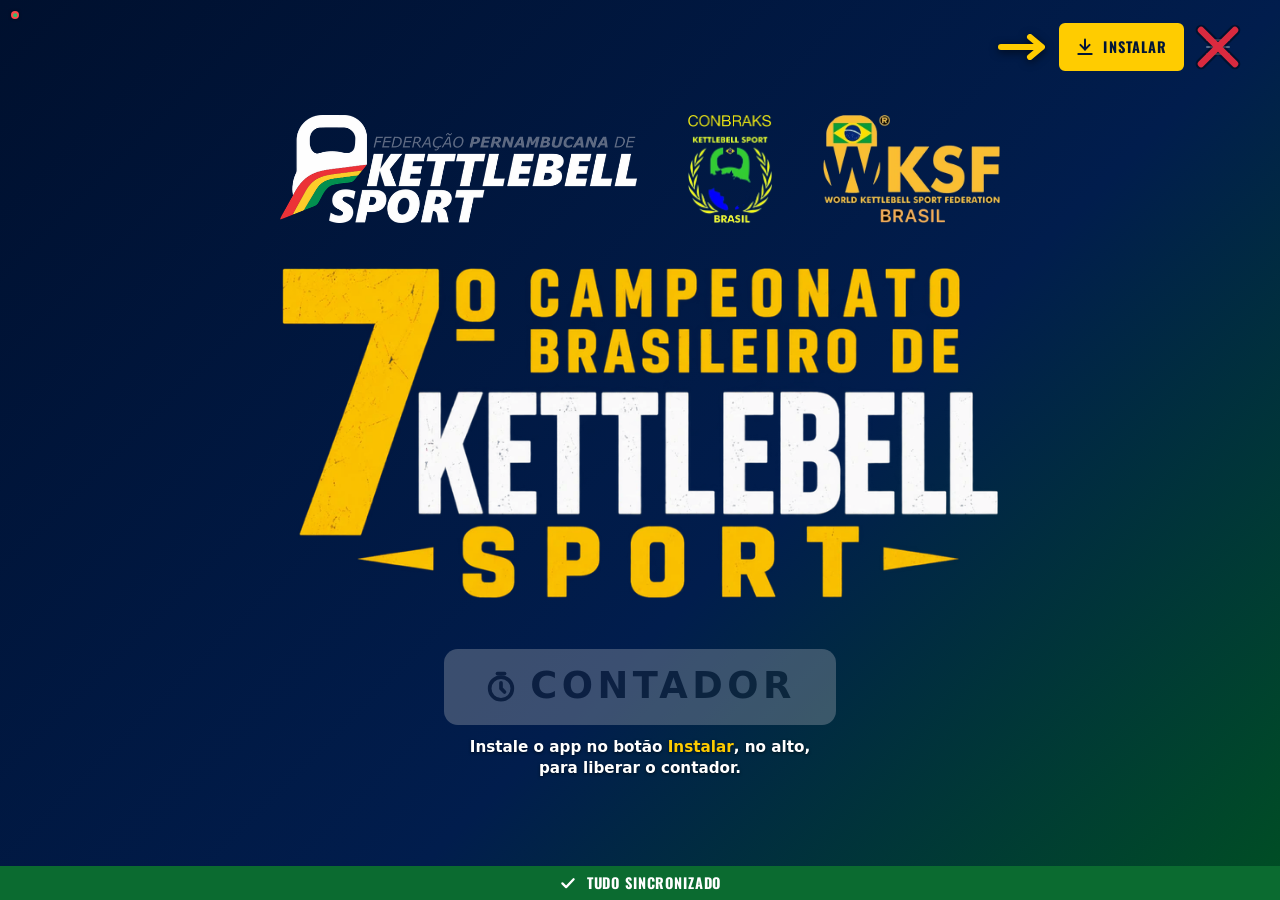
==== commit 87ae24d6: "update" ====
--- a/contador_pwa/index.html
+++ b/contador_pwa/index.html
@@ -12,6 +12,21 @@
   <meta charset="UTF-8">
   <meta name="viewport" content="width=device-width, initial-scale=1.0, maximum-scale=1.0, minimum-scale=1.0, user-scalable=no, viewport-fit=cover">
   <title>7º Campeonato Brasileiro de Kettlebell Sport - Contador</title>
+  <script>
+  /* PINs (18/11): o código guarda só a "impressão digital" lenta de cada PIN (PBKDF2-SHA-256, 100 mil voltas, ~0,2 s);
+     o número não aparece. É trava de tela, não cofre: com 4 dígitos, quem tiver paciência ainda descobre. */
+  window.KB_PIN = { org: 'bce3091faff26576e01589377b296fff646e7f2b4cde6aba041df277f4f92605', edit: '7d0987460e5df4a5370ac29f63a23cc02a8dc890ab7653d718edc637b59f9704' };   // org = PIN da organização; edit = PIN de edição
+  window.kbPinOk = function (uso, pin) {
+  var h = (window.KB_PIN || {})[uso]; if (!h || !/^\d{4}$/.test(String(pin || ''))) return Promise.resolve(false);
+  try {
+    var enc = new TextEncoder();
+    return crypto.subtle.importKey('raw', enc.encode(String(pin)), 'PBKDF2', false, ['deriveBits'])
+      .then(function (k) { return crypto.subtle.deriveBits({ name: 'PBKDF2', salt: enc.encode('kb-conbraks|' + uso), iterations: 100000, hash: 'SHA-256' }, k, 256); })
+      .then(function (b) { return Array.prototype.map.call(new Uint8Array(b), function (v) { return (v < 16 ? '0' : '') + v.toString(16); }).join('') === h; })
+      .catch(function () { return false; });
+  } catch (e) { return Promise.resolve(false); }
+};
+  </script>
 
   <!-- PWA -->
   <link rel="manifest" href="manifest.webmanifest">
@@ -2139,10 +2154,15 @@
       setTimeout(() => inp.focus(), 50);
     }
     function closePin() { pinModal.style.display = 'none'; pinCb = null; document.getElementById('pin-input').value = ''; }
-    function confirmaPin() {
-      const inp = document.getElementById('pin-input');
-      if (inp.value === pinCerto) { const cb = pinCb; closePin(); if (cb) cb(); return; }
-      document.getElementById('pin-err').textContent = 'PIN incorreto';
+    let pinConferindo = false;
+    async function confirmaPin() {
+      const inp = document.getElementById('pin-input'), er = document.getElementById('pin-err');
+      if (pinConferindo) return;
+      pinConferindo = true; er.textContent = 'Conferindo…'; er.classList.add('pin-conf');
+      let ok = false; try { ok = await window.kbPinOk(pinCerto, inp.value); } catch (e) {}
+      pinConferindo = false; er.classList.remove('pin-conf');
+      if (ok) { er.textContent = ''; const cb = pinCb; closePin(); if (cb) cb(); return; }
+      er.textContent = 'PIN incorreto';
       inp.value = '';
       inp.classList.remove('shake'); void inp.offsetWidth; inp.classList.add('shake');
       buzz([40, 30, 40]);
@@ -2688,7 +2708,7 @@
 
     // ---------- lixeira local + fila de exclusões na nuvem ----------
     const LIX_KEY = 'kb_contador_lixeira_v1', LIXDEL_KEY = 'kb_contador_lixeira_del_v1';
-    const PIN_LIXEIRA = '4250', PIN_EXCLUIR = '0808';      // travas de tela (não são segurança de servidor)
+    const PIN_LIXEIRA = 'org', PIN_EXCLUIR = 'edit';      // qual PIN (ver window.KB_PIN): travas de tela, conferidas por hash lento
     function lerLista(chave) {
       let raw = null;
       try {
@@ -3756,6 +3776,6 @@
 (function(){ try{ if(localStorage.getItem('kb_h1_atual_v1')||/[?&]h1sim=1/.test(location.search)) kbH1Carrega().then(()=>{ if(/[?&]h1sim=1/.test(location.search)) window.kbH1._sim({quedaS:+(new URLSearchParams(location.search).get('h1queda')||240)}); }); }catch(e){} })();
 </script>
 <script src="./cadastro-contador.js" defer></script>
-<script type="application/json" id="kb-atletas" data-versao="2026-11-18T02:55:49.406510+00:00">{"versao":"2026-11-18T02:55:49.406510+00:00","atletas":[{"id":"47e85b8b-fb17-58db-952e-6671e7b6fa64","uf":"PE","mock":false,"nome":"Aksa Sátiro do Nascimento","sexo":"Feminino","apelido":null,"classe_10":null,"equipe_id":"6feaaa43-5b2f-52a9-b20c-e5163cdf9452","classe_12_30":"acima de 65kg"},{"id":"171b1d0e-92b4-5efc-abd8-cc9a383b5663","uf":"DF","mock":false,"nome":"Anderson Santos Neves","sexo":"Masculino","apelido":null,"classe_10":null,"equipe_id":"63f2ad39-cbf0-50b7-9a9c-ddfa8f5fd03a","classe_12_30":"até 87kg"},{"id":"a655ce91-e3c1-561c-a03a-bf98ced0f9fd","uf":"PE","mock":false,"nome":"Andressa Mariah Souza Leão Muniz","sexo":"Feminino","apelido":null,"classe_10":null,"equipe_id":"baf1e782-2499-5610-aeaf-0eb2b788040b","classe_12_30":"até 65kg"},{"id":"e3f8033a-7961-58b4-95d0-209f76881bd1","uf":"RS","mock":false,"nome":"Ariele Lopes Mafra","sexo":"Feminino","apelido":null,"classe_10":null,"equipe_id":"4498e05b-7a1d-56c5-b2b0-f83920e3fa4b","classe_12_30":"até 65kg"},{"id":"41284d20-7113-5bec-8e47-8ccb1a4f9324","uf":"RS","mock":false,"nome":"Beatriz Rebelo Flores","sexo":"Feminino","apelido":null,"classe_10":"acima de 58kg","equipe_id":"65cc9597-a134-5d4e-b355-44064b3d1a71","classe_12_30":"acima de 58kg"},{"id":"258281f4-e6cd-5045-bc91-af37b7337798","uf":"PR","mock":false,"nome":"Brayan Cézar Bonifacio Lopes","sexo":"Masculino","apelido":null,"classe_10":null,"equipe_id":"a6bf3079-4139-5bcc-980f-1fd2133a26db","classe_12_30":"até 87kg"},{"id":"cb53123b-2743-5beb-9eda-e3a1795ea30b","uf":"PE","mock":false,"nome":"Carlos Eduardo Neri Gonçalves","sexo":"Masculino","apelido":null,"classe_10":null,"equipe_id":"4bbadd59-1507-59db-9c57-212d87d5898d","classe_12_30":"até 87kg"},{"id":"80e94cf3-ce60-5e42-994d-c05263147fa0","mock":false,"nome":"Carlos Oberdan Rolim","apelido":null,"sexo":"Masculino","equipe_id":null,"uf":null,"classe_10":null,"classe_12_30":null},{"id":"694e3514-6f08-56dd-86e8-d2f34114ad8b","uf":"RS","mock":false,"nome":"Christian Thier","sexo":"Masculino","apelido":null,"classe_10":null,"equipe_id":"65cc9597-a134-5d4e-b355-44064b3d1a71","classe_12_30":"87kg"},{"id":"d55a4f6d-d9b7-5290-9454-7c52f4a3cd8b","uf":"SP","mock":false,"nome":"Claudio Novelli","sexo":"Masculino","apelido":null,"classe_10":null,"equipe_id":"65cc9597-a134-5d4e-b355-44064b3d1a71","classe_12_30":"acima de 87kg"},{"id":"eeade65d-d078-5f01-a244-90322a3ab3f6","uf":"DF","mock":false,"nome":"Creusa Maria Correia Leitão","sexo":"Feminino","apelido":null,"classe_10":null,"equipe_id":"63f2ad39-cbf0-50b7-9a9c-ddfa8f5fd03a","classe_12_30":"até 65kg"},{"id":"ba3309d8-a5c4-59ae-808d-bce523c1ee2c","uf":"PE","mock":false,"nome":"Danielle Karol Irineu","sexo":"Feminino","apelido":null,"classe_10":null,"equipe_id":"4bbadd59-1507-59db-9c57-212d87d5898d","classe_12_30":"até 65kg"},{"id":"81683c5b-4877-5538-a9d5-78287fb6b77b","uf":"RS","mock":false,"nome":"Davi Dutra Gabert","sexo":"Masculino","apelido":null,"classe_10":null,"equipe_id":"4498e05b-7a1d-56c5-b2b0-f83920e3fa4b","classe_12_30":"acima de 52kg"},{"id":"608f824f-7434-5277-a447-2d317ad743f0","uf":"SP","mock":false,"nome":"Déborah Lopes","sexo":"Feminino","apelido":null,"classe_10":"até 65kg","equipe_id":"74a26a82-42a3-5113-ab75-dcab408b9ab9","classe_12_30":"até 65kg"},{"id":"30e57b28-eda7-5878-9f00-4a06f733be6b","uf":"SP","mock":false,"nome":"Eduardo Prado","sexo":"Masculino","apelido":null,"classe_10":null,"equipe_id":"0a8c6bf3-54ef-5218-b964-f9721552cc1f","classe_12_30":"até 87kg"},{"id":"7e874a07-19d6-58d4-9df8-a662a5b28e9d","uf":"RS","mock":false,"nome":"Elidiane Liscano Rodrigues Mesquita","sexo":"Feminino","apelido":null,"classe_10":null,"equipe_id":"4498e05b-7a1d-56c5-b2b0-f83920e3fa4b","classe_12_30":"até 65kg"},{"id":"adfcc2f1-57b2-54eb-b119-64827bbbd24b","uf":"RS","mock":false,"nome":"Elvis Martins Mesquita","sexo":"Masculino","apelido":null,"classe_10":null,"equipe_id":"4498e05b-7a1d-56c5-b2b0-f83920e3fa4b","classe_12_30":"acima de 87kg"},{"id":"cc147d06-f0ca-5917-b56c-253c3fcfca06","uf":"SP","mock":false,"nome":"Estefano Carlos Messias","sexo":"Masculino","apelido":null,"classe_10":null,"equipe_id":"d39fa8d0-0d2e-580f-a502-cd557d95804a","classe_12_30":"até 74kg"},{"id":"6a345a21-cc5e-54fa-bc5d-678e6aefe354","uf":"PE","mock":false,"nome":"Flávia Juliana de Souza Silva","sexo":"Feminino","apelido":null,"classe_10":null,"equipe_id":"4bbadd59-1507-59db-9c57-212d87d5898d","classe_12_30":"até 58kg"},{"id":"1c4b8eca-a97b-5ef1-b9e3-30f153b7ca42","uf":null,"mock":false,"nome":"Georgy Polin","sexo":"Masculino","apelido":null,"classe_10":"acima de 95kg","equipe_id":"be2d4066-0e07-5e3b-bd41-05c0477e7121","classe_12_30":"acima de 87kg"},{"id":"74d173b6-8ee1-5c61-a09b-377b4b90251a","uf":"PR","mock":false,"nome":"Guilherme dos Santos Silva","sexo":"Masculino","apelido":null,"classe_10":"até 72kg","equipe_id":"a6bf3079-4139-5bcc-980f-1fd2133a26db","classe_12_30":"acima de 52kg"},{"id":"0a1218b3-b40f-5b68-9c23-03db372d8e2b","uf":"RS","mock":false,"nome":"Gustavo Rigo de Souza","sexo":"Masculino","apelido":null,"classe_10":"até 87kg","equipe_id":"f5a22645-585b-583e-838a-ef6cc6e26c25","classe_12_30":"até 87kg"},{"id":"5244b7cc-81b5-5b63-915a-cb18b9bcac82","uf":"DF","mock":false,"nome":"Isabel Carvalho Lima Santos","sexo":"Feminino","apelido":null,"classe_10":null,"equipe_id":"63f2ad39-cbf0-50b7-9a9c-ddfa8f5fd03a","classe_12_30":"acima de 65kg"},{"id":"c1330afd-5a8b-52e7-aacf-6562c6622231","uf":"RS","mock":false,"nome":"Isabela Delevati Botta","sexo":"Feminino","apelido":null,"classe_10":null,"equipe_id":"65cc9597-a134-5d4e-b355-44064b3d1a71","classe_12_30":"acima de 48kg"},{"id":"53596b83-f9af-5fc2-9c8a-01a464de03c2","uf":"RJ","mock":false,"nome":"Jean Gabriel Santos Fernandes","sexo":"Masculino","apelido":null,"classe_10":null,"equipe_id":"d39fa8d0-0d2e-580f-a502-cd557d95804a","classe_12_30":"até 87kg"},{"id":"361a9f5b-3c16-56cc-8ae6-ac1b6363cdf9","uf":"PE","mock":false,"nome":"Jefferson Phelype Pereira da Silva Lôbo","sexo":"Masculino","apelido":"Jefferson Lôbo","classe_10":"até 95kg","equipe_id":"6feaaa43-5b2f-52a9-b20c-e5163cdf9452","classe_12_30":null},{"id":"87054e1d-f81b-59f1-9f5d-94f12cd2561c","uf":"PE","mock":false,"nome":"Jeremias Felipe Rodrigues Nascimento","sexo":"Masculino","apelido":null,"classe_10":null,"equipe_id":"a2ef6cee-800b-54b7-9e16-13255a68ebda","classe_12_30":"até 87kg"},{"id":"ef61cde6-e2a7-5816-aa8a-44f95fb9652d","uf":"RS","mock":false,"nome":"Joana Dapper","sexo":"Feminino","apelido":null,"classe_10":null,"equipe_id":"4498e05b-7a1d-56c5-b2b0-f83920e3fa4b","classe_12_30":"até 48kg"},{"id":"c851e13b-36e2-5e14-98da-686e7420510c","uf":"PI","mock":false,"nome":"Joniel Ronney Gomes da Silva","sexo":"Masculino","apelido":null,"classe_10":"até 68kg","equipe_id":"cf144c46-592d-5b3d-848a-6f0f8ca4757e","classe_12_30":"até 74kg"},{"id":"4bfb56ca-53b4-535b-b2c7-8cffe28aaec5","uf":"RJ","mock":false,"nome":"João Lucas Araujo de Souza","sexo":"Masculino","apelido":null,"classe_10":null,"equipe_id":"2a40fff3-d388-56e8-baba-433628ab266f","classe_12_30":"até 87kg"},{"id":"54d8d5f9-24e4-5c23-9f94-e21b58951a86","uf":"PE","mock":false,"nome":"Juan Carlos Torres","sexo":"Masculino","apelido":null,"classe_10":"até 95kg","equipe_id":"6de958c2-9d07-589f-ad15-207616836016","classe_12_30":"acima de 87kg"},{"id":"6553354a-f212-512e-9d41-8bb7a308152d","uf":"SP","mock":false,"nome":"Juliana Carmo Antunes","sexo":"Feminino","apelido":null,"classe_10":null,"equipe_id":"0a8c6bf3-54ef-5218-b964-f9721552cc1f","classe_12_30":"acima de 65kg"},{"id":"fc6f4dab-fdf8-5ef8-a49c-a7322d3c247c","uf":"RS","mock":false,"nome":"Júlia Roos Thier","sexo":"Feminino","apelido":null,"classe_10":null,"equipe_id":"65cc9597-a134-5d4e-b355-44064b3d1a71","classe_12_30":"acima de 48kg"},{"id":"94f0d55f-694e-5600-80dd-5506909d1ecb","uf":"RS","mock":false,"nome":"Larissa Tusset","sexo":"Feminino","apelido":null,"classe_10":null,"equipe_id":"6feaaa43-5b2f-52a9-b20c-e5163cdf9452","classe_12_30":"acima de 65kg"},{"id":"cb61a163-bfbf-5d7d-8777-6b17b626df70","uf":"RS","mock":false,"nome":"Leonardo Ramos Botta","sexo":"Masculino","apelido":null,"classe_10":null,"equipe_id":"65cc9597-a134-5d4e-b355-44064b3d1a71","classe_12_30":"acima de 87kg"},{"id":"09dd1828-45f0-55a6-9ba9-420a5065bd0f","uf":"SP","mock":false,"nome":"Leonel Mota Ribas","sexo":"Masculino","apelido":null,"classe_10":"até 87kg","equipe_id":"750d7166-46b5-58a7-aac6-9b00d7cee363","classe_12_30":"até 87kg"},{"id":"95b39b36-692e-5475-a7c5-46743ad1b00b","uf":"SP","mock":false,"nome":"Lindolfo Moura Neto","sexo":"Masculino","apelido":null,"classe_10":null,"equipe_id":"750d7166-46b5-58a7-aac6-9b00d7cee363","classe_12_30":"até 74kg"},{"id":"4e66dad8-e965-5210-9071-b5ef9bbaea35","uf":"RS","mock":false,"nome":"Lohana Padilha","sexo":"Feminino","apelido":null,"classe_10":null,"equipe_id":"4498e05b-7a1d-56c5-b2b0-f83920e3fa4b","classe_12_30":"acima de 48kg"},{"id":"31e7dcc5-a7e5-51b4-9a43-97ddc0cb253d","uf":"RS","mock":false,"nome":"Lucas Martins Flores","sexo":"Masculino","apelido":null,"classe_10":null,"equipe_id":"65cc9597-a134-5d4e-b355-44064b3d1a71","classe_12_30":"até 87kg"},{"id":"8953d210-d906-5bc7-8ec8-dd1644bfdb98","uf":"RS","mock":false,"nome":"Luiz Henrique Mendes Pires","sexo":"Masculino","apelido":null,"classe_10":"até 87kg","equipe_id":"72cc076b-8f6a-5c6a-9be1-4e5290715ccc","classe_12_30":"até 87kg"},{"id":"705be3b7-608a-5efd-9b5c-17936eb74e04","uf":"PE","mock":false,"nome":"Marcelino Goveia de Barros Filho","sexo":"Masculino","apelido":null,"classe_10":"até 87kg","equipe_id":"750d7166-46b5-58a7-aac6-9b00d7cee363","classe_12_30":"até 87kg"},{"id":"d9aefe78-27c1-5955-b8ae-ee4507c782d8","uf":"RJ","mock":false,"nome":"Marcelo Spinelli","sexo":"Masculino","apelido":null,"classe_10":null,"equipe_id":"750d7166-46b5-58a7-aac6-9b00d7cee363","classe_12_30":"até 87kg"},{"id":"6a812b43-70a3-53cb-8c71-846d05fb8907","uf":"MA","mock":false,"nome":"Mauro Vieira Cunha","sexo":"Masculino","apelido":null,"classe_10":"até 87kg","equipe_id":"1bbfaa97-2fcf-5d50-8e2e-b3bad7e0f667","classe_12_30":"acima de 87kg"},{"id":"a2eeb934-c986-57c8-9a5d-83dcde18b394","uf":"DF","mock":false,"nome":"Mônica N S Neves","sexo":"Feminino","apelido":null,"classe_10":null,"equipe_id":"63f2ad39-cbf0-50b7-9a9c-ddfa8f5fd03a","classe_12_30":"acima de 65kg"},{"id":"40078ef1-4de3-59b1-a18f-67571b4b43bd","uf":"RJ","mock":false,"nome":"Patrícia Mello","sexo":"Feminino","apelido":null,"classe_10":null,"equipe_id":"65cc9597-a134-5d4e-b355-44064b3d1a71","classe_12_30":"até 65kg"},{"id":"40442346-356c-53cd-90a2-eddfc2d664a6","uf":"PE","mock":false,"nome":"Pedro Figueiredo","sexo":"Masculino","apelido":null,"classe_10":null,"equipe_id":"6feaaa43-5b2f-52a9-b20c-e5163cdf9452","classe_12_30":"até 74kg"},{"id":"e8120cbf-764d-5ca8-a6c7-9853dacc4fdd","uf":"BA","mock":false,"nome":"Priscila Freitas Beck","sexo":"Feminino","apelido":null,"classe_10":null,"equipe_id":"290339dc-1eba-5003-b344-9fdaa6c074b7","classe_12_30":"até 65kg"},{"id":"5ee16fac-d8bb-55ad-92e5-0d8a37858651","uf":"PE","mock":false,"nome":"Priscila Karem Nascimento da Silva","sexo":"Feminino","apelido":null,"classe_10":null,"equipe_id":"4bbadd59-1507-59db-9c57-212d87d5898d","classe_12_30":"até 65kg"},{"id":"664181f6-de22-5f87-a901-0d21b46db294","uf":"SP","mock":false,"nome":"Rafael Carlos Miranda da Silva","sexo":"Masculino","apelido":null,"classe_10":null,"equipe_id":"6feaaa43-5b2f-52a9-b20c-e5163cdf9452","classe_12_30":"acima de 87kg"},{"id":"c8864fc9-4dea-5b57-853c-dfbcde754533","uf":"PE","mock":false,"nome":"Rafael Felipe da Costa","sexo":"Masculino","apelido":null,"classe_10":null,"equipe_id":"1926bf09-1fd7-5f82-97b7-11f656952cfc","classe_12_30":"até 74kg"},{"id":"b22fc5a0-d350-5186-9f24-6656631827e1","uf":"DF","mock":false,"nome":"Raphael Andrade","sexo":"Masculino","apelido":null,"classe_10":null,"equipe_id":"63f2ad39-cbf0-50b7-9a9c-ddfa8f5fd03a","classe_12_30":"acima de 87kg"},{"id":"ec666483-1172-5256-a6fc-e6407b437e33","uf":"SP","mock":false,"nome":"Renato Skubs","sexo":"Masculino","apelido":null,"classe_10":"até 87kg","equipe_id":"d39fa8d0-0d2e-580f-a502-cd557d95804a","classe_12_30":null},{"id":"13e894c7-d824-52ce-9aa6-c02f893424e2","uf":"SP","mock":false,"nome":"Renato Yuji Okamoto","sexo":"Masculino","apelido":null,"classe_10":null,"equipe_id":"0a8c6bf3-54ef-5218-b964-f9721552cc1f","classe_12_30":"até 87kg"},{"id":"5f679473-9402-5e3e-ae67-4501e4c7e825","uf":"RS","mock":false,"nome":"Ricardo Silva Dable","sexo":"Masculino","apelido":null,"classe_10":null,"equipe_id":"4498e05b-7a1d-56c5-b2b0-f83920e3fa4b","classe_12_30":"acima de 87kg"},{"id":"b6e505c7-d3c1-5d2d-8d7e-6b2665c514c1","uf":"RS","mock":false,"nome":"Roberta Roos Thier","sexo":"Feminino","apelido":null,"classe_10":null,"equipe_id":"65cc9597-a134-5d4e-b355-44064b3d1a71","classe_12_30":"até 58kg"},{"id":"7df8bb05-3b68-5568-ab8f-8a7a947da2a7","uf":"DF","mock":false,"nome":"Rosane Pessoa Castro Andrade","sexo":"Feminino","apelido":null,"classe_10":null,"equipe_id":"63f2ad39-cbf0-50b7-9a9c-ddfa8f5fd03a","classe_12_30":"até 65kg"},{"id":"4b943a01-7379-53fa-9636-5f13eb5fe601","uf":"RS","mock":false,"nome":"Samara Wolf","sexo":"Feminino","apelido":null,"classe_10":null,"equipe_id":"4498e05b-7a1d-56c5-b2b0-f83920e3fa4b","classe_12_30":"até 58kg"},{"id":"641c7c72-30e9-5a73-a579-c025d0c3423c","uf":"SP","mock":false,"nome":"Sandro Gustavo de Toledo","sexo":"Masculino","apelido":null,"classe_10":null,"equipe_id":"750d7166-46b5-58a7-aac6-9b00d7cee363","classe_12_30":"até 87kg"},{"id":"0ebdd408-5a25-57a2-bbe6-060cdf20ed49","uf":"SP","mock":false,"nome":"Silvia Dias Peres","sexo":"Feminino","apelido":null,"classe_10":null,"equipe_id":"0a8c6bf3-54ef-5218-b964-f9721552cc1f","classe_12_30":"até 58kg"},{"id":"40c620ab-094e-5d73-9958-a104c698efe3","uf":"PE","mock":false,"nome":"Simone Cordeiro de Melo","sexo":"Feminino","apelido":null,"classe_10":null,"equipe_id":"6feaaa43-5b2f-52a9-b20c-e5163cdf9452","classe_12_30":"acima de 65kg"},{"id":"2a492b59-ce60-5fdb-9a73-f380eb22c1b5","uf":"PE","mock":false,"nome":"Tatiana Souza Costa","sexo":"Feminino","apelido":null,"classe_10":null,"equipe_id":"6feaaa43-5b2f-52a9-b20c-e5163cdf9452","classe_12_30":"até 58kg"},{"id":"c44b0558-3156-570e-a27e-52389a2ec75b","uf":"RS","mock":false,"nome":"Teofilo Junior Pereira da Silva","sexo":"Masculino","apelido":null,"classe_10":null,"equipe_id":"4498e05b-7a1d-56c5-b2b0-f83920e3fa4b","classe_12_30":"acima de 87kg"},{"id":"ae12e698-a94b-52b9-9e01-799626ea8586","uf":"PE","mock":false,"nome":"Thiago dos Santos Silva","sexo":"Masculino","apelido":null,"classe_10":"até 74kg","equipe_id":"4bbadd59-1507-59db-9c57-212d87d5898d","classe_12_30":"até 74kg"},{"id":"37fe9f6c-0f1e-5760-b7a6-4b9241261fd3","uf":"SP","mock":false,"nome":"Vanessa Moreles Meirelles","sexo":"Feminino","apelido":null,"classe_10":null,"equipe_id":"2b5e3b2d-578f-5eca-9683-d8f120e6cc04","classe_12_30":"até 58kg"}],"equipes":[{"id":"2a40fff3-d388-56e8-baba-433628ab266f","nome":"Auge Kettlebell"},{"id":"1bbfaa97-2fcf-5d50-8e2e-b3bad7e0f667","nome":"Bravo Training Kettlebell"},{"id":"6de958c2-9d07-589f-ad15-207616836016","nome":"Bravos Caruaru / Escola Kettlebell"},{"id":"1926bf09-1fd7-5f82-97b7-11f656952cfc","nome":"CTK"},{"id":"cf144c46-592d-5b3d-848a-6f0f8ca4757e","nome":"Dynamic"},{"id":"750d7166-46b5-58a7-aac6-9b00d7cee363","nome":"Escola Kettlebell"},{"id":"2b5e3b2d-578f-5eca-9683-d8f120e6cc04","nome":"Fit Lab"},{"id":"74a26a82-42a3-5113-ab75-dcab408b9ab9","nome":"Four Heads / Dragons Bell"},{"id":"4498e05b-7a1d-56c5-b2b0-f83920e3fa4b","nome":"Full Life"},{"id":"f5a22645-585b-583e-838a-ef6cc6e26c25","nome":"Guto CT"},{"id":"72cc076b-8f6a-5c6a-9be1-4e5290715ccc","nome":"IBEX"},{"id":"baf1e782-2499-5610-aeaf-0eb2b788040b","nome":"Independente"},{"id":"65cc9597-a134-5d4e-b355-44064b3d1a71","nome":"Kettlebell Força Brasil (KFB)"},{"id":"d39fa8d0-0d2e-580f-a502-cd557d95804a","nome":"KGB Team"},{"id":"0a8c6bf3-54ef-5218-b964-f9721552cc1f","nome":"Mobius Pompéia"},{"id":"a6bf3079-4139-5bcc-980f-1fd2133a26db","nome":"Olympo"},{"id":"290339dc-1eba-5003-b344-9fdaa6c074b7","nome":"PBK Club"},{"id":"be2d4066-0e07-5e3b-bd41-05c0477e7121","nome":"Rusos em Bolivia"},{"id":"4bbadd59-1507-59db-9c57-212d87d5898d","nome":"Studio Thiago Santos"},{"id":"a2ef6cee-800b-54b7-9e16-13255a68ebda","nome":"Team Juan Torres"},{"id":"6feaaa43-5b2f-52a9-b20c-e5163cdf9452","nome":"Team Lôbo Kettlebell Sport"},{"id":"63f2ad39-cbf0-50b7-9a9c-ddfa8f5fd03a","nome":"Team Up Kettlebell Sport"}],"flights":[{"id":"921a4618-cf78-5f55-ad01-e2ad182f26e7","numero":1,"nome":"Bateria 1","dia":"2026-11-20","dia_n":1,"horario":"14:00","duracao_min":10,"prova":null,"status":"previsto","atletas":[{"plataforma":1,"atleta_id":"1c4b8eca-a97b-5ef1-b9e3-30f153b7ca42","nome":"Georgy Polin","nome_programacao":"Georgy Polin","prova":"JERK BIATHLON 24KG","tipo_prova":"BI_JK10","carga_kg":24,"categoria":"Master 40-49","categoria_peso":"95KG+","idade":41,"arbitro_id":null,"status":"previsto","inscricao_id":null},{"plataforma":2,"atleta_id":"361a9f5b-3c16-56cc-8ae6-ac1b6363cdf9","nome":"Jefferson Phelype Pereira da Silva Lôbo","nome_programacao":"Jefferson Lôbo","prova":"JERK BIATHLON 24KG","tipo_prova":"BI_JK10","carga_kg":24,"categoria":"Master 40-49","categoria_peso":"95KG","idade":41,"arbitro_id":null,"status":"previsto","inscricao_id":null}],"mock":false},{"id":"c9b91dc7-70e1-57b1-b644-4399ee6f001a","numero":2,"nome":"Bateria 2","dia":"2026-11-20","dia_n":1,"horario":"14:15","duracao_min":10,"prova":null,"status":"previsto","atletas":[{"plataforma":1,"atleta_id":"54d8d5f9-24e4-5c23-9f94-e21b58951a86","nome":"Juan Carlos Torres","nome_programacao":"Juan Carlos Torres","prova":"JERK BIATHLON 32KG","tipo_prova":"BI_JK10","carga_kg":32,"categoria":"Elite","categoria_peso":"95KG","idade":34,"arbitro_id":null,"status":"previsto","inscricao_id":null},{"plataforma":2,"atleta_id":"c851e13b-36e2-5e14-98da-686e7420510c","nome":"Joniel Ronney Gomes da Silva","nome_programacao":"Joniel Roney da Silva","prova":"JERK BIATHLON 16KG","tipo_prova":"BI_JK10","carga_kg":16,"categoria":"Iniciante","categoria_peso":"68KG","idade":41,"arbitro_id":null,"status":"previsto","inscricao_id":null}],"mock":false},{"id":"9793ddb4-14f4-50de-ba3c-1b44ce42792f","numero":3,"nome":"Bateria 3","dia":"2026-11-20","dia_n":1,"horario":"14:30","duracao_min":10,"prova":null,"status":"previsto","atletas":[{"plataforma":1,"atleta_id":"ae12e698-a94b-52b9-9e01-799626ea8586","nome":"Thiago dos Santos Silva","nome_programacao":"Thiago dos S. Silva","prova":"TALC 24KG - AM","tipo_prova":"TALC10","carga_kg":24,"categoria":"Amador","categoria_peso":"74KG","idade":39,"arbitro_id":null,"status":"previsto","inscricao_id":null},{"plataforma":2,"atleta_id":"8953d210-d906-5bc7-8ec8-dd1644bfdb98","nome":"Luiz Henrique Mendes Pires","nome_programacao":"Luiz Henrique M.Pires","prova":"TALC 24KG - AM","tipo_prova":"TALC10","carga_kg":24,"categoria":"Amador","categoria_peso":"87KG","idade":29,"arbitro_id":null,"status":"previsto","inscricao_id":null}],"mock":false},{"id":"f97f81ec-1ba7-5d37-b098-ea2a72fb720f","numero":4,"nome":"Bateria 4","dia":"2026-11-20","dia_n":1,"horario":"14:45","duracao_min":10,"prova":null,"status":"previsto","atletas":[{"plataforma":1,"atleta_id":"81683c5b-4877-5538-a9d5-78287fb6b77b","nome":"Davi Dutra Gabert","nome_programacao":"Davi D. Gabert","prova":"TALC 16KG - U15","tipo_prova":"TALC10","carga_kg":16,"categoria":"Under 15","categoria_peso":"72KG+","idade":14,"arbitro_id":null,"status":"previsto","inscricao_id":null},{"plataforma":2,"atleta_id":"608f824f-7434-5277-a447-2d317ad743f0","nome":"Déborah Lopes","nome_programacao":"Déborah Lopes","prova":"TALC 12KG - M3","tipo_prova":"TALC10","carga_kg":12,"categoria":"Master 55-64","categoria_peso":"65KG","idade":63,"arbitro_id":null,"status":"previsto","inscricao_id":null}],"mock":false},{"id":"514ab9f7-2dcc-5dae-9798-23110ba3bcfd","numero":5,"nome":"Bateria 5","dia":"2026-11-20","dia_n":1,"horario":"15:00","duracao_min":10,"prova":null,"status":"previsto","atletas":[{"plataforma":1,"atleta_id":"ec666483-1172-5256-a6fc-e6407b437e33","nome":"Renato Skubs","nome_programacao":"Renato Skubs","prova":"TALC 24KG - M1","tipo_prova":"TALC10","carga_kg":24,"categoria":"Master 40-49","categoria_peso":"87KG","idade":41,"arbitro_id":null,"status":"previsto","inscricao_id":null},{"plataforma":2,"atleta_id":"0a1218b3-b40f-5b68-9c23-03db372d8e2b","nome":"Gustavo Rigo de Souza","nome_programacao":"Gustavo Rigo de Souza","prova":"TALC 24KG - M1","tipo_prova":"TALC10","carga_kg":24,"categoria":"Master 40-49","categoria_peso":"87KG","idade":48,"arbitro_id":null,"status":"previsto","inscricao_id":null},{"plataforma":3,"atleta_id":"09dd1828-45f0-55a6-9ba9-420a5065bd0f","nome":"Leonel Mota Ribas","nome_programacao":"Leonel Mota Ribas","prova":"TALC 24KG - M2","tipo_prova":"TALC10","carga_kg":24,"categoria":"Master 50-59","categoria_peso":"87KG","idade":55,"arbitro_id":null,"status":"previsto","inscricao_id":null}],"mock":false},{"id":"39b0c178-9d14-59f8-afee-c382259e17ce","numero":6,"nome":"Bateria 6","dia":"2026-11-20","dia_n":1,"horario":"15:45","duracao_min":10,"prova":null,"status":"previsto","atletas":[{"plataforma":1,"atleta_id":"1c4b8eca-a97b-5ef1-b9e3-30f153b7ca42","nome":"Georgy Polin","nome_programacao":"Georgy Polin","prova":"SNATCH BIATHLON 24KG","tipo_prova":"BI_SN10","carga_kg":24,"categoria":"Master 40-49","categoria_peso":"95KG+","idade":41,"arbitro_id":null,"status":"previsto","inscricao_id":null},{"plataforma":2,"atleta_id":"361a9f5b-3c16-56cc-8ae6-ac1b6363cdf9","nome":"Jefferson Phelype Pereira da Silva Lôbo","nome_programacao":"Jefferson Lôbo","prova":"SNATCH BIATHLON 24KG","tipo_prova":"BI_SN10","carga_kg":24,"categoria":"Master 40-49","categoria_peso":"95KG","idade":41,"arbitro_id":null,"status":"previsto","inscricao_id":null}],"mock":false},{"id":"8023aaa1-de80-522e-8644-ba693af2e6d6","numero":7,"nome":"Bateria 7","dia":"2026-11-20","dia_n":1,"horario":"16:00","duracao_min":10,"prova":null,"status":"previsto","atletas":[{"plataforma":1,"atleta_id":"54d8d5f9-24e4-5c23-9f94-e21b58951a86","nome":"Juan Carlos Torres","nome_programacao":"Juan Carlos Torres","prova":"SNATCH BIATHLON 32KG","tipo_prova":"BI_SN10","carga_kg":32,"categoria":"Elite","categoria_peso":"95KG","idade":34,"arbitro_id":null,"status":"previsto","inscricao_id":null},{"plataforma":2,"atleta_id":"c851e13b-36e2-5e14-98da-686e7420510c","nome":"Joniel Ronney Gomes da Silva","nome_programacao":"Joniel Roney da Silva","prova":"SNATCH BIATHLON 16KG","tipo_prova":"BI_SN10","carga_kg":16,"categoria":"Iniciante","categoria_peso":"68KG","idade":41,"arbitro_id":null,"status":"previsto","inscricao_id":null}],"mock":false},{"id":"5872608e-cac7-5bc7-be5f-39229a29be9d","numero":1,"nome":"Bateria 1","dia":"2026-11-21","dia_n":2,"horario":"09:00","duracao_min":10,"prova":null,"status":"previsto","atletas":[{"plataforma":1,"atleta_id":"95b39b36-692e-5475-a7c5-46743ad1b00b","nome":"Lindolfo Moura Neto","nome_programacao":"Lindolfo Neto","prova":"OALC 32KG 10 min","tipo_prova":"OALC10","carga_kg":32,"categoria":"Elite","categoria_peso":"74KG","idade":33,"arbitro_id":null,"status":"previsto","inscricao_id":null},{"plataforma":2,"atleta_id":"ae12e698-a94b-52b9-9e01-799626ea8586","nome":"Thiago dos Santos Silva","nome_programacao":"Thiago dos S. Silva","prova":"OALC 32KG 10 min","tipo_prova":"OALC10","carga_kg":32,"categoria":"Elite","categoria_peso":"74KG","idade":39,"arbitro_id":null,"status":"previsto","inscricao_id":null},{"plataforma":3,"atleta_id":"87054e1d-f81b-59f1-9f5d-94f12cd2561c","nome":"Jeremias Felipe Rodrigues Nascimento","nome_programacao":"Jeremias Felipe Nascimento","prova":"OALC 32KG 10 min","tipo_prova":"OALC10","carga_kg":32,"categoria":"Elite","categoria_peso":"87KG","idade":33,"arbitro_id":null,"status":"previsto","inscricao_id":null},{"plataforma":4,"atleta_id":"81683c5b-4877-5538-a9d5-78287fb6b77b","nome":"Davi Dutra Gabert","nome_programacao":"Davi D. Gabert","prova":"OALC 16KG 10 min","tipo_prova":"OALC10","carga_kg":16,"categoria":"Under 15","categoria_peso":"52KG+","idade":14,"arbitro_id":null,"status":"previsto","inscricao_id":null}],"mock":false},{"id":"ccb59366-fe53-588c-a972-59d18c412bb8","numero":2,"nome":"Bateria 2","dia":"2026-11-21","dia_n":2,"horario":"09:20","duracao_min":10,"prova":null,"status":"previsto","atletas":[{"plataforma":1,"atleta_id":"4b943a01-7379-53fa-9636-5f13eb5fe601","nome":"Samara Wolf","nome_programacao":"Samara Wolf","prova":"OALC 24KG 10 min","tipo_prova":"OALC10","carga_kg":24,"categoria":"Elite","categoria_peso":"58KG","idade":37,"arbitro_id":null,"status":"previsto","inscricao_id":null},{"plataforma":2,"atleta_id":"e3f8033a-7961-58b4-95d0-209f76881bd1","nome":"Ariele Lopes Mafra","nome_programacao":"Ariele L. Mafra","prova":"OALC 24KG 10 min","tipo_prova":"OALC10","carga_kg":24,"categoria":"Elite","categoria_peso":"65KG","idade":34,"arbitro_id":null,"status":"previsto","inscricao_id":null},{"plataforma":3,"atleta_id":"7e874a07-19d6-58d4-9df8-a662a5b28e9d","nome":"Elidiane Liscano Rodrigues Mesquita","nome_programacao":"Elidiane L. Mesquita","prova":"OALC 24KG 10 min","tipo_prova":"OALC10","carga_kg":24,"categoria":"Elite","categoria_peso":"65KG","idade":40,"arbitro_id":null,"status":"previsto","inscricao_id":null},{"plataforma":4,"atleta_id":"5244b7cc-81b5-5b63-915a-cb18b9bcac82","nome":"Isabel Carvalho Lima Santos","nome_programacao":"Isabel Carvalho L. Santos","prova":"OALC 24KG 10 min","tipo_prova":"OALC10","carga_kg":24,"categoria":"Elite","categoria_peso":"65KG+","idade":47,"arbitro_id":null,"status":"previsto","inscricao_id":null},{"plataforma":5,"atleta_id":"47e85b8b-fb17-58db-952e-6671e7b6fa64","nome":"Aksa Sátiro do Nascimento","nome_programacao":"Aksa S. do Nascimento","prova":"OALC 24KG 10 min","tipo_prova":"OALC10","carga_kg":24,"categoria":"Elite","categoria_peso":"65KG+","idade":33,"arbitro_id":null,"status":"previsto","inscricao_id":null}],"mock":false},{"id":"a584a11d-b829-56f8-b654-d364e912b480","numero":3,"nome":"Bateria 3","dia":"2026-11-21","dia_n":2,"horario":"09:40","duracao_min":10,"prova":null,"status":"previsto","atletas":[{"plataforma":1,"atleta_id":"40c620ab-094e-5d73-9958-a104c698efe3","nome":"Simone Cordeiro de Melo","nome_programacao":"Simone C. de Melo","prova":"OALC 16KG 10 min","tipo_prova":"OALC10","carga_kg":16,"categoria":"Amador","categoria_peso":"65KG+","idade":47,"arbitro_id":null,"status":"previsto","inscricao_id":null},{"plataforma":2,"atleta_id":"a2eeb934-c986-57c8-9a5d-83dcde18b394","nome":"Mônica N S Neves","nome_programacao":"Mônica S. Neves","prova":"OALC 16KG 10 min","tipo_prova":"OALC10","carga_kg":16,"categoria":"Master 45-54","categoria_peso":"65KG+","idade":45,"arbitro_id":null,"status":"previsto","inscricao_id":null},{"plataforma":3,"atleta_id":"94f0d55f-694e-5600-80dd-5506909d1ecb","nome":"Larissa Tusset","nome_programacao":"Larissa Tusset","prova":"OALC 16KG 10 min","tipo_prova":"OALC10","carga_kg":16,"categoria":"Master 45-54","categoria_peso":"65KG+","idade":47,"arbitro_id":null,"status":"previsto","inscricao_id":null},{"plataforma":4,"atleta_id":"5ee16fac-d8bb-55ad-92e5-0d8a37858651","nome":"Priscila Karem Nascimento da Silva","nome_programacao":"Priscila K. da Silva","prova":"SNATCH 8KG 10 min","tipo_prova":"SN10","carga_kg":8,"categoria":"Disable","categoria_peso":"65KG","idade":36,"arbitro_id":null,"status":"previsto","inscricao_id":null}],"mock":false},{"id":"3ea3076a-9549-544b-8bec-da1ca13f865d","numero":4,"nome":"Bateria 4","dia":"2026-11-21","dia_n":2,"horario":"10:00","duracao_min":10,"prova":null,"status":"previsto","atletas":[{"plataforma":1,"atleta_id":"41284d20-7113-5bec-8e47-8ccb1a4f9324","nome":"Beatriz Rebelo Flores","nome_programacao":"Beatriz R. Flores","prova":"OALC 16KG 10 min","tipo_prova":"OALC10","carga_kg":16,"categoria":"Under 18","categoria_peso":"58KG+","idade":16,"arbitro_id":null,"status":"previsto","inscricao_id":null},{"plataforma":2,"atleta_id":"4e66dad8-e965-5210-9071-b5ef9bbaea35","nome":"Lohana Padilha","nome_programacao":"Lohana Padilha","prova":"OALC 16KG 10 min","tipo_prova":"OALC10","carga_kg":16,"categoria":"Under 18","categoria_peso":"58KG+","idade":15,"arbitro_id":null,"status":"previsto","inscricao_id":null},{"plataforma":3,"atleta_id":"fc6f4dab-fdf8-5ef8-a49c-a7322d3c247c","nome":"Júlia Roos Thier","nome_programacao":"Júlia Roos Thier","prova":"OALC 16KG 10 min","tipo_prova":"OALC10","carga_kg":16,"categoria":"Under 18","categoria_peso":"58KG+","idade":15,"arbitro_id":null,"status":"previsto","inscricao_id":null},{"plataforma":4,"atleta_id":"ef61cde6-e2a7-5816-aa8a-44f95fb9652d","nome":"Joana Dapper","nome_programacao":"Joana Dapper","prova":"OALC 12KG 10 min","tipo_prova":"OALC10","carga_kg":12,"categoria":"Under 18","categoria_peso":"48KG","idade":11,"arbitro_id":null,"status":"previsto","inscricao_id":null},{"plataforma":5,"atleta_id":"c1330afd-5a8b-52e7-aacf-6562c6622231","nome":"Isabela Delevati Botta","nome_programacao":"Isabela D. Botta","prova":"OALC 12KG 10 min","tipo_prova":"OALC10","carga_kg":12,"categoria":"Under 18","categoria_peso":"48KG+","idade":15,"arbitro_id":null,"status":"previsto","inscricao_id":null}],"mock":false},{"id":"7b7793ec-4de2-57bc-950a-bd7b4fbe34c5","numero":5,"nome":"Bateria 5","dia":"2026-11-21","dia_n":2,"horario":"10:20","duracao_min":10,"prova":null,"status":"previsto","atletas":[{"plataforma":1,"atleta_id":"53596b83-f9af-5fc2-9c8a-01a464de03c2","nome":"Jean Gabriel Santos Fernandes","nome_programacao":"Jean G. Fernandes","prova":"OALC 24KG 10 min","tipo_prova":"OALC10","carga_kg":24,"categoria":"Amador","categoria_peso":"87KG","idade":34,"arbitro_id":null,"status":"previsto","inscricao_id":null},{"plataforma":2,"atleta_id":"694e3514-6f08-56dd-86e8-d2f34114ad8b","nome":"Christian Thier","nome_programacao":"Christian Thier","prova":"OALC 24KG 10 min","tipo_prova":"OALC10","carga_kg":24,"categoria":"Amador","categoria_peso":"87KG","idade":51,"arbitro_id":null,"status":"previsto","inscricao_id":null},{"plataforma":3,"atleta_id":"cb61a163-bfbf-5d7d-8777-6b17b626df70","nome":"Leonardo Ramos Botta","nome_programacao":"Leonardo R. Botta","prova":"OALC 24KG 10 min","tipo_prova":"OALC10","carga_kg":24,"categoria":"Amador","categoria_peso":"87KG+","idade":42,"arbitro_id":null,"status":"previsto","inscricao_id":null},{"plataforma":4,"atleta_id":"cc147d06-f0ca-5917-b56c-253c3fcfca06","nome":"Estefano Carlos Messias","nome_programacao":"Estefano C. Messias","prova":"OALC 24KG 10 min","tipo_prova":"OALC10","carga_kg":24,"categoria":"Master 40-49","categoria_peso":"74KG","idade":47,"arbitro_id":null,"status":"previsto","inscricao_id":null},{"plataforma":5,"atleta_id":"40442346-356c-53cd-90a2-eddfc2d664a6","nome":"Pedro Figueiredo","nome_programacao":"Pedro Figueiredo","prova":"OALC 24KG 10 min","tipo_prova":"OALC10","carga_kg":24,"categoria":"Master 40-49","categoria_peso":"74KG","idade":43,"arbitro_id":null,"status":"previsto","inscricao_id":null}],"mock":false},{"id":"bca4994a-5f90-5114-be5c-3180d028e5ef","numero":6,"nome":"Bateria 6","dia":"2026-11-21","dia_n":2,"horario":"10:40","duracao_min":10,"prova":null,"status":"previsto","atletas":[{"plataforma":1,"atleta_id":"31e7dcc5-a7e5-51b4-9a43-97ddc0cb253d","nome":"Lucas Martins Flores","nome_programacao":"Lucas M. Flores","prova":"OALC 24KG 10 min","tipo_prova":"OALC10","carga_kg":24,"categoria":"Master 40-49","categoria_peso":"87KG","idade":41,"arbitro_id":null,"status":"previsto","inscricao_id":null},{"plataforma":2,"atleta_id":"ec666483-1172-5256-a6fc-e6407b437e33","nome":"Renato Skubs","nome_programacao":"Renato Skubs","prova":"OALC 24KG 10 min","tipo_prova":"OALC10","carga_kg":24,"categoria":"Master 40-49","categoria_peso":"87KG","idade":41,"arbitro_id":null,"status":"previsto","inscricao_id":null},{"plataforma":3,"atleta_id":"09dd1828-45f0-55a6-9ba9-420a5065bd0f","nome":"Leonel Mota Ribas","nome_programacao":"Leonel Mota Ribas","prova":"OALC 24KG 10 min","tipo_prova":"OALC10","carga_kg":24,"categoria":"Master 50-59","categoria_peso":"87KG","idade":55,"arbitro_id":null,"status":"previsto","inscricao_id":null},{"plataforma":4,"atleta_id":"d55a4f6d-d9b7-5290-9454-7c52f4a3cd8b","nome":"Claudio Novelli","nome_programacao":"Claudio Novelli","prova":"OALC 24KG 10 min","tipo_prova":"OALC10","carga_kg":24,"categoria":"Master 50-59","categoria_peso":"87KG+","idade":50,"arbitro_id":null,"status":"previsto","inscricao_id":null}],"mock":false},{"id":"43637087-970c-5497-9068-7261abe4f2b0","numero":7,"nome":"Bateria 7","dia":"2026-11-21","dia_n":2,"horario":"11:30","duracao_min":10,"prova":null,"status":"previsto","atletas":[{"plataforma":1,"atleta_id":"0a1218b3-b40f-5b68-9c23-03db372d8e2b","nome":"Gustavo Rigo de Souza","nome_programacao":"Gustavo Rigo de Souza","prova":"SNATCH 24KG 10 min","tipo_prova":"SN10","carga_kg":24,"categoria":"Master 40-49","categoria_peso":"87KG","idade":48,"arbitro_id":null,"status":"previsto","inscricao_id":null},{"plataforma":2,"atleta_id":"664181f6-de22-5f87-a901-0d21b46db294","nome":"Rafael Carlos Miranda da Silva","nome_programacao":"Rafael Carlos da Silva","prova":"SNATCH 24KG 10 min","tipo_prova":"SN10","carga_kg":24,"categoria":"Master 40-49","categoria_peso":"87KG+","idade":44,"arbitro_id":null,"status":"previsto","inscricao_id":null},{"plataforma":3,"atleta_id":"80e94cf3-ce60-5e42-994d-c05263147fa0","nome":"Carlos Oberdan Rolim","nome_programacao":"Carlos Oberdan Rolim","prova":"SNATCH 24KG 10 min","tipo_prova":"SN10","carga_kg":24,"categoria":"Master 40-49","categoria_peso":"87KG+","idade":47,"arbitro_id":null,"status":"previsto","inscricao_id":null},{"plataforma":4,"atleta_id":"09dd1828-45f0-55a6-9ba9-420a5065bd0f","nome":"Leonel Mota Ribas","nome_programacao":"Leonel Mota Ribas","prova":"SNATCH 24KG 10 min","tipo_prova":"SN10","carga_kg":24,"categoria":"Master 50-54","categoria_peso":"87KG","idade":55,"arbitro_id":null,"status":"previsto","inscricao_id":null},{"plataforma":5,"atleta_id":"5f679473-9402-5e3e-ae67-4501e4c7e825","nome":"Ricardo Silva Dable","nome_programacao":"Ricardo Dable","prova":"SNATCH 24KG 10 min","tipo_prova":"SN10","carga_kg":24,"categoria":"Master 50-54","categoria_peso":"87KG+","idade":52,"arbitro_id":null,"status":"previsto","inscricao_id":null}],"mock":false},{"id":"0d2327c9-13d7-5f92-b16d-49a6e842b829","numero":8,"nome":"Bateria 8","dia":"2026-11-21","dia_n":2,"horario":"11:50","duracao_min":10,"prova":null,"status":"previsto","atletas":[{"plataforma":1,"atleta_id":"e8120cbf-764d-5ca8-a6c7-9853dacc4fdd","nome":"Priscila Freitas Beck","nome_programacao":"Priscila Beck","prova":"SNATCH 16KG 10 min","tipo_prova":"SN10","carga_kg":16,"categoria":"Amador","categoria_peso":"65KG","idade":43,"arbitro_id":null,"status":"previsto","inscricao_id":null},{"plataforma":2,"atleta_id":"6553354a-f212-512e-9d41-8bb7a308152d","nome":"Juliana Carmo Antunes","nome_programacao":"Juliana C. Antunes","prova":"SNATCH 16KG 10 min","tipo_prova":"SN10","carga_kg":16,"categoria":"Master 45-54","categoria_peso":"65KG+","idade":49,"arbitro_id":null,"status":"previsto","inscricao_id":null},{"plataforma":3,"atleta_id":"94f0d55f-694e-5600-80dd-5506909d1ecb","nome":"Larissa Tusset","nome_programacao":"Larissa Tusset","prova":"SNATCH 16KG 10 min","tipo_prova":"SN10","carga_kg":16,"categoria":"Master 45-54","categoria_peso":"65KG+","idade":47,"arbitro_id":null,"status":"previsto","inscricao_id":null},{"plataforma":4,"atleta_id":"2a492b59-ce60-5fdb-9a73-f380eb22c1b5","nome":"Tatiana Souza Costa","nome_programacao":"Tatiana Costa","prova":"SNATCH 8KG 10 min","tipo_prova":"SN10","carga_kg":8,"categoria":"Iniciante","categoria_peso":"58KG","idade":51,"arbitro_id":null,"status":"previsto","inscricao_id":null},{"plataforma":5,"atleta_id":"37fe9f6c-0f1e-5760-b7a6-4b9241261fd3","nome":"Vanessa Moreles Meirelles","nome_programacao":"Vanessa M. Meirelles","prova":"SNATCH 8KG 10 min","tipo_prova":"SN10","carga_kg":8,"categoria":"Iniciante","categoria_peso":"58KG","idade":45,"arbitro_id":null,"status":"previsto","inscricao_id":null}],"mock":false},{"id":"474b6355-3d15-5824-824d-3387706b8352","numero":9,"nome":"Bateria 9","dia":"2026-11-21","dia_n":2,"horario":"12:30","duracao_min":12,"prova":null,"status":"previsto","atletas":[{"plataforma":1,"atleta_id":"641c7c72-30e9-5a73-a579-c025d0c3423c","nome":"Sandro Gustavo de Toledo","nome_programacao":"Sandro de Toledo","prova":"SNATCH 32KG 12 min","tipo_prova":"SN12","carga_kg":32,"categoria":"Elite","categoria_peso":"87KG","idade":51,"arbitro_id":null,"status":"previsto","inscricao_id":null},{"plataforma":2,"atleta_id":"30e57b28-eda7-5878-9f00-4a06f733be6b","nome":"Eduardo Prado","nome_programacao":"Eduardo Prado","prova":"SNATCH 32KG 12 min","tipo_prova":"SN12","carga_kg":32,"categoria":"Elite","categoria_peso":"87KG","idade":44,"arbitro_id":null,"status":"previsto","inscricao_id":null},{"plataforma":3,"atleta_id":"81683c5b-4877-5538-a9d5-78287fb6b77b","nome":"Davi Dutra Gabert","nome_programacao":"Davi D. Gabert","prova":"SNATCH 16KG 12 min","tipo_prova":"SN12","carga_kg":16,"categoria":"Under 15","categoria_peso":"52KG+","idade":14,"arbitro_id":null,"status":"previsto","inscricao_id":null},{"plataforma":4,"atleta_id":"4e66dad8-e965-5210-9071-b5ef9bbaea35","nome":"Lohana Padilha","nome_programacao":"Lohana Padilha","prova":"SNATCH 12KG 12 min","tipo_prova":"SN12","carga_kg":12,"categoria":"Under 15","categoria_peso":"48KG+","idade":15,"arbitro_id":null,"status":"previsto","inscricao_id":null},{"plataforma":5,"atleta_id":"6a345a21-cc5e-54fa-bc5d-678e6aefe354","nome":"Flávia Juliana de Souza Silva","nome_programacao":"Flávia J. Silva","prova":"SNATCH 12KG 12 min","tipo_prova":"SN12","carga_kg":12,"categoria":"Pré-amador","categoria_peso":"58KG","idade":32,"arbitro_id":null,"status":"previsto","inscricao_id":null}],"mock":false},{"id":"23f239e4-882f-5d03-893c-6675177db207","numero":10,"nome":"Bateria 10","dia":"2026-11-21","dia_n":2,"horario":"12:50","duracao_min":12,"prova":null,"status":"previsto","atletas":[{"plataforma":1,"atleta_id":"ae12e698-a94b-52b9-9e01-799626ea8586","nome":"Thiago dos Santos Silva","nome_programacao":"Thiago dos S. Silva","prova":"SNATCH 24KG 12 min","tipo_prova":"SN12","carga_kg":24,"categoria":"Amador","categoria_peso":"74KG","idade":39,"arbitro_id":null,"status":"previsto","inscricao_id":null},{"plataforma":2,"atleta_id":"53596b83-f9af-5fc2-9c8a-01a464de03c2","nome":"Jean Gabriel Santos Fernandes","nome_programacao":"Jean G. Fernandes","prova":"SNATCH 24KG 12 min","tipo_prova":"SN12","carga_kg":24,"categoria":"Amador","categoria_peso":"87KG","idade":34,"arbitro_id":null,"status":"previsto","inscricao_id":null},{"plataforma":3,"atleta_id":"13e894c7-d824-52ce-9aa6-c02f893424e2","nome":"Renato Yuji Okamoto","nome_programacao":"Renato Okamoto","prova":"SNATCH 24KG 12 min","tipo_prova":"SN12","carga_kg":24,"categoria":"Amador","categoria_peso":"87KG","idade":40,"arbitro_id":null,"status":"previsto","inscricao_id":null},{"plataforma":4,"atleta_id":"6a812b43-70a3-53cb-8c71-846d05fb8907","nome":"Mauro Vieira Cunha","nome_programacao":"Mauro V. Cunha","prova":"SNATCH 24KG 12 min","tipo_prova":"SN12","carga_kg":24,"categoria":"Amador","categoria_peso":"87KG+","idade":45,"arbitro_id":null,"status":"previsto","inscricao_id":null},{"plataforma":5,"atleta_id":"adfcc2f1-57b2-54eb-b119-64827bbbd24b","nome":"Elvis Martins Mesquita","nome_programacao":"Elvis Martins Mesquita","prova":"SNATCH 24KG 12 min","tipo_prova":"SN12","carga_kg":24,"categoria":"Amador","categoria_peso":"87KG+","idade":39,"arbitro_id":null,"status":"previsto","inscricao_id":null}],"mock":false},{"id":"a8cbff77-9565-57c9-beb5-951b79c8fdaf","numero":11,"nome":"Bateria 11","dia":"2026-11-21","dia_n":2,"horario":"13:10","duracao_min":12,"prova":null,"status":"previsto","atletas":[{"plataforma":1,"atleta_id":"cb53123b-2743-5beb-9eda-e3a1795ea30b","nome":"Carlos Eduardo Neri Gonçalves","nome_programacao":"Carlos E. Neri Gonçalves","prova":"SNATCH 24KG 12 min","tipo_prova":"SN12","carga_kg":24,"categoria":"Master 40-49","categoria_peso":"87KG","idade":40,"arbitro_id":null,"status":"previsto","inscricao_id":null},{"plataforma":2,"atleta_id":"171b1d0e-92b4-5efc-abd8-cc9a383b5663","nome":"Anderson Santos Neves","nome_programacao":"Anderson S. Neves","prova":"SNATCH 24KG 12 min","tipo_prova":"SN12","carga_kg":24,"categoria":"Master 40-49","categoria_peso":"87KG","idade":48,"arbitro_id":null,"status":"previsto","inscricao_id":null},{"plataforma":3,"atleta_id":"c44b0558-3156-570e-a27e-52389a2ec75b","nome":"Teofilo Junior Pereira da Silva","nome_programacao":"Teofilo J. P. da Silva","prova":"SNATCH 24KG 12 min","tipo_prova":"SN12","carga_kg":24,"categoria":"Master 40-49","categoria_peso":"87KG+","idade":41,"arbitro_id":null,"status":"previsto","inscricao_id":null},{"plataforma":4,"atleta_id":"b22fc5a0-d350-5186-9f24-6656631827e1","nome":"Raphael Andrade","nome_programacao":"Raphael Andrade","prova":"SNATCH 24KG 12 min","tipo_prova":"SN12","carga_kg":24,"categoria":"Master 40-49","categoria_peso":"87KG+","idade":44,"arbitro_id":null,"status":"previsto","inscricao_id":null},{"plataforma":5,"atleta_id":"1c4b8eca-a97b-5ef1-b9e3-30f153b7ca42","nome":"Georgy Polin","nome_programacao":"Georgy Polin","prova":"SNATCH 24KG 12 min","tipo_prova":"SN12","carga_kg":24,"categoria":"Master 40-49","categoria_peso":"87KG+","idade":41,"arbitro_id":null,"status":"previsto","inscricao_id":null}],"mock":false},{"id":"f0732331-bc8d-5f8c-852d-336b5b40e5be","numero":12,"nome":"Bateria 12","dia":"2026-11-21","dia_n":2,"horario":"13:30","duracao_min":12,"prova":null,"status":"previsto","atletas":[{"plataforma":1,"atleta_id":"ba3309d8-a5c4-59ae-808d-bce523c1ee2c","nome":"Danielle Karol Irineu","nome_programacao":"Danielle K. Irineu","prova":"SNATCH 16KG 12 min","tipo_prova":"SN12","carga_kg":16,"categoria":"Amador","categoria_peso":"65KG","idade":32,"arbitro_id":null,"status":"previsto","inscricao_id":null},{"plataforma":2,"atleta_id":"eeade65d-d078-5f01-a244-90322a3ab3f6","nome":"Creusa Maria Correia Leitão","nome_programacao":"Creusa Leitão","prova":"SNATCH 16KG 12 min","tipo_prova":"SN12","carga_kg":16,"categoria":"Master 45-54","categoria_peso":"65KG","idade":50,"arbitro_id":null,"status":"previsto","inscricao_id":null},{"plataforma":3,"atleta_id":"94f0d55f-694e-5600-80dd-5506909d1ecb","nome":"Larissa Tusset","nome_programacao":"Larissa Tusset","prova":"SNATCH 16KG 12 min","tipo_prova":"SN12","carga_kg":16,"categoria":"Master 45-54","categoria_peso":"65KG+","idade":47,"arbitro_id":null,"status":"previsto","inscricao_id":null},{"plataforma":4,"atleta_id":"0ebdd408-5a25-57a2-bbe6-060cdf20ed49","nome":"Silvia Dias Peres","nome_programacao":"Silvia Dias Peres","prova":"SNATCH 16KG 12 min","tipo_prova":"SN12","carga_kg":16,"categoria":"Master 55-64","categoria_peso":"58KG","idade":57,"arbitro_id":null,"status":"previsto","inscricao_id":null},{"plataforma":5,"atleta_id":"608f824f-7434-5277-a447-2d317ad743f0","nome":"Déborah Lopes","nome_programacao":"Déborah Lopes","prova":"SNATCH 16KG 12 min","tipo_prova":"SN12","carga_kg":16,"categoria":"Master 55-64","categoria_peso":"65KG","idade":63,"arbitro_id":null,"status":"previsto","inscricao_id":null}],"mock":false},{"id":"8a5329d8-e101-52cd-802d-3c038a0f22c9","numero":1,"nome":"Bateria 1","dia":"2026-11-22","dia_n":3,"horario":"09:00","duracao_min":30,"prova":null,"status":"previsto","atletas":[{"plataforma":1,"atleta_id":"641c7c72-30e9-5a73-a579-c025d0c3423c","nome":"Sandro Gustavo de Toledo","nome_programacao":"Sandro de Toledo","prova":"OALC 24KG 30 min - AM","tipo_prova":"OALC30","carga_kg":24,"categoria":"Amador","categoria_peso":"87KG","idade":51,"arbitro_id":null,"status":"previsto","inscricao_id":null},{"plataforma":2,"atleta_id":"87054e1d-f81b-59f1-9f5d-94f12cd2561c","nome":"Jeremias Felipe Rodrigues Nascimento","nome_programacao":"Jeremias Felipe Nascimento","prova":"OALC 24KG 30 min - AM","tipo_prova":"OALC30","carga_kg":24,"categoria":"Amador","categoria_peso":"87KG","idade":33,"arbitro_id":null,"status":"previsto","inscricao_id":null},{"plataforma":3,"atleta_id":"694e3514-6f08-56dd-86e8-d2f34114ad8b","nome":"Christian Thier","nome_programacao":"Christian Thier","prova":"OALC 24KG 30 min - AM","tipo_prova":"OALC30","carga_kg":24,"categoria":"Amador","categoria_peso":"87KG","idade":51,"arbitro_id":null,"status":"previsto","inscricao_id":null},{"plataforma":4,"atleta_id":"664181f6-de22-5f87-a901-0d21b46db294","nome":"Rafael Carlos Miranda da Silva","nome_programacao":"Rafael Carlos da Silva","prova":"OALC 24KG 30 min - AM","tipo_prova":"OALC30","carga_kg":24,"categoria":"Amador","categoria_peso":"87KG+","idade":44,"arbitro_id":null,"status":"previsto","inscricao_id":null}],"mock":false},{"id":"9992533f-8434-5dab-9f52-e0196eec6885","numero":2,"nome":"Bateria 2","dia":"2026-11-22","dia_n":3,"horario":"09:35","duracao_min":30,"prova":null,"status":"previsto","atletas":[{"plataforma":1,"atleta_id":"ae12e698-a94b-52b9-9e01-799626ea8586","nome":"Thiago dos Santos Silva","nome_programacao":"Thiago dos S. Silva","prova":"OALC 24KG 30 min - AM","tipo_prova":"OALC30","carga_kg":24,"categoria":"Amador","categoria_peso":"74KG","idade":39,"arbitro_id":null,"status":"previsto","inscricao_id":null},{"plataforma":2,"atleta_id":"258281f4-e6cd-5045-bc91-af37b7337798","nome":"Brayan Cézar Bonifacio Lopes","nome_programacao":"Brayan Lopes","prova":"OALC 24KG 30 min - AM","tipo_prova":"OALC30","carga_kg":24,"categoria":"Amador","categoria_peso":"87KG","idade":31,"arbitro_id":null,"status":"previsto","inscricao_id":null},{"plataforma":3,"atleta_id":"c8864fc9-4dea-5b57-853c-dfbcde754533","nome":"Rafael Felipe da Costa","nome_programacao":"Rafael F. da Costa","prova":"OALC 20KG 30 min","tipo_prova":"OALC30","carga_kg":20,"categoria":"Pré-amador","categoria_peso":"74KG","idade":31,"arbitro_id":null,"status":"previsto","inscricao_id":null},{"plataforma":4,"atleta_id":"705be3b7-608a-5efd-9b5c-17936eb74e04","nome":"Marcelino Goveia de Barros Filho","nome_programacao":"Marcelino G. de Barros F°","prova":"OALC 20KG 30 min","tipo_prova":"OALC30","carga_kg":20,"categoria":"Pré-amador","categoria_peso":"87KG","idade":38,"arbitro_id":null,"status":"previsto","inscricao_id":null}],"mock":false},{"id":"7847238d-5067-5170-81ec-3ba8b986d290","numero":3,"nome":"Bateria 3","dia":"2026-11-22","dia_n":3,"horario":"10:10","duracao_min":30,"prova":null,"status":"previsto","atletas":[{"plataforma":1,"atleta_id":"cc147d06-f0ca-5917-b56c-253c3fcfca06","nome":"Estefano Carlos Messias","nome_programacao":"Estefano C. Messias","prova":"OALC 24KG 30 min - M1","tipo_prova":"OALC30","carga_kg":24,"categoria":"Master 40-49","categoria_peso":"74KG","idade":47,"arbitro_id":null,"status":"previsto","inscricao_id":null},{"plataforma":2,"atleta_id":"31e7dcc5-a7e5-51b4-9a43-97ddc0cb253d","nome":"Lucas Martins Flores","nome_programacao":"Lucas M. Flores","prova":"OALC 24KG 30 min - M1","tipo_prova":"OALC30","carga_kg":24,"categoria":"Master 40-49","categoria_peso":"87KG","idade":41,"arbitro_id":null,"status":"previsto","inscricao_id":null},{"plataforma":3,"atleta_id":"1c4b8eca-a97b-5ef1-b9e3-30f153b7ca42","nome":"Georgy Polin","nome_programacao":"Georgy Polin","prova":"OALC 24KG 30 min - M1","tipo_prova":"OALC30","carga_kg":24,"categoria":"Master 40-49","categoria_peso":"87KG+","idade":41,"arbitro_id":null,"status":"previsto","inscricao_id":null},{"plataforma":4,"atleta_id":"74d173b6-8ee1-5c61-a09b-377b4b90251a","nome":"Guilherme dos Santos Silva","nome_programacao":"Guilherme dos Santos Silva","prova":"OALC 16KG 30 min - U15","tipo_prova":"OALC30","carga_kg":16,"categoria":"Under 15","categoria_peso":"52KG+","idade":15,"arbitro_id":null,"status":"previsto","inscricao_id":null}],"mock":false},{"id":"844a0974-81e7-569d-b0f4-b81334e65b65","numero":4,"nome":"Bateria 4","dia":"2026-11-22","dia_n":3,"horario":"10:45","duracao_min":30,"prova":null,"status":"previsto","atletas":[{"plataforma":1,"atleta_id":"4b943a01-7379-53fa-9636-5f13eb5fe601","nome":"Samara Wolf","nome_programacao":"Samara Wolf","prova":"OALC 20KG 30 min","tipo_prova":"OALC30","carga_kg":20,"categoria":"Elite","categoria_peso":"58KG","idade":37,"arbitro_id":null,"status":"previsto","inscricao_id":null},{"plataforma":2,"atleta_id":"b6e505c7-d3c1-5d2d-8d7e-6b2665c514c1","nome":"Roberta Roos Thier","nome_programacao":"Roberta Roos Thier","prova":"OALC 20KG 30 min","tipo_prova":"OALC30","carga_kg":20,"categoria":"Elite","categoria_peso":"58KG","idade":44,"arbitro_id":null,"status":"previsto","inscricao_id":null},{"plataforma":3,"atleta_id":"40078ef1-4de3-59b1-a18f-67571b4b43bd","nome":"Patrícia Mello","nome_programacao":"Patrícia Mello","prova":"OALC 20KG 30 min","tipo_prova":"OALC30","carga_kg":20,"categoria":"Elite","categoria_peso":"65KG","idade":41,"arbitro_id":null,"status":"previsto","inscricao_id":null},{"plataforma":4,"atleta_id":"0ebdd408-5a25-57a2-bbe6-060cdf20ed49","nome":"Silvia Dias Peres","nome_programacao":"Silvia Dias Peres","prova":"OALC 12KG 30 min - M3","tipo_prova":"OALC30","carga_kg":12,"categoria":"Master 45-54","categoria_peso":"58KG","idade":57,"arbitro_id":null,"status":"previsto","inscricao_id":null},{"plataforma":5,"atleta_id":"40c620ab-094e-5d73-9958-a104c698efe3","nome":"Simone Cordeiro de Melo","nome_programacao":"Simone C. de Melo","prova":"OALC 12KG 30 min","tipo_prova":"OALC30","carga_kg":12,"categoria":"Pré-amador","categoria_peso":"65KG+","idade":47,"arbitro_id":null,"status":"previsto","inscricao_id":null}],"mock":false},{"id":"de7c7a68-ba70-53be-b2a2-8cc833cdee38","numero":5,"nome":"Bateria 5","dia":"2026-11-22","dia_n":3,"horario":"11:20","duracao_min":30,"prova":null,"status":"previsto","atletas":[{"plataforma":1,"atleta_id":"a655ce91-e3c1-561c-a03a-bf98ced0f9fd","nome":"Andressa Mariah Souza Leão Muniz","nome_programacao":"Andressa Muniz","prova":"OALC 16KG 30 min - M1","tipo_prova":"OALC30","carga_kg":16,"categoria":"Master 35-44","categoria_peso":"65KG","idade":35,"arbitro_id":null,"status":"previsto","inscricao_id":null},{"plataforma":2,"atleta_id":"7df8bb05-3b68-5568-ab8f-8a7a947da2a7","nome":"Rosane Pessoa Castro Andrade","nome_programacao":"Rosane Castro Andrade","prova":"OALC 16KG 30 min - M2","tipo_prova":"OALC30","carga_kg":16,"categoria":"Master 45-54","categoria_peso":"65KG","idade":49,"arbitro_id":null,"status":"previsto","inscricao_id":null},{"plataforma":3,"atleta_id":"94f0d55f-694e-5600-80dd-5506909d1ecb","nome":"Larissa Tusset","nome_programacao":"Larissa Tusset","prova":"OALC 16KG 30 min - M2","tipo_prova":"OALC30","carga_kg":16,"categoria":"Master 45-54","categoria_peso":"65KG+","idade":47,"arbitro_id":null,"status":"previsto","inscricao_id":null},{"plataforma":4,"atleta_id":"a2eeb934-c986-57c8-9a5d-83dcde18b394","nome":"Mônica N S Neves","nome_programacao":"Mônica S. Neves","prova":"OALC 16KG 30 min - M2","tipo_prova":"OALC30","carga_kg":16,"categoria":"Master 45-54","categoria_peso":"65KG+","idade":45,"arbitro_id":null,"status":"previsto","inscricao_id":null},{"plataforma":5,"atleta_id":"37fe9f6c-0f1e-5760-b7a6-4b9241261fd3","nome":"Vanessa Moreles Meirelles","nome_programacao":"Vanessa M. Meirelles","prova":"OALC 8KG 30 min","tipo_prova":"OALC30","carga_kg":8,"categoria":"Iniciante","categoria_peso":"58KG","idade":45,"arbitro_id":null,"status":"previsto","inscricao_id":null}],"mock":false},{"id":"a3397d77-25a9-52e4-ba4a-52897c82ea8f","numero":6,"nome":"Bateria 6","dia":"2026-11-22","dia_n":3,"horario":"11:55","duracao_min":30,"prova":null,"status":"previsto","atletas":[{"plataforma":1,"atleta_id":"41284d20-7113-5bec-8e47-8ccb1a4f9324","nome":"Beatriz Rebelo Flores","nome_programacao":"Beatriz R. Flores","prova":"OALC 16KG 30 min - U18","tipo_prova":"OALC30","carga_kg":16,"categoria":"Under 18","categoria_peso":"58KG+","idade":16,"arbitro_id":null,"status":"previsto","inscricao_id":null},{"plataforma":2,"atleta_id":"fc6f4dab-fdf8-5ef8-a49c-a7322d3c247c","nome":"Júlia Roos Thier","nome_programacao":"Júlia Roos Thier","prova":"OALC 16KG 30 min - U18","tipo_prova":"OALC30","carga_kg":16,"categoria":"Under 18","categoria_peso":"58KG+","idade":15,"arbitro_id":null,"status":"previsto","inscricao_id":null},{"plataforma":3,"atleta_id":"4e66dad8-e965-5210-9071-b5ef9bbaea35","nome":"Lohana Padilha","nome_programacao":"Lohana Padilha","prova":"OALC 16KG 30 min - U18","tipo_prova":"OALC30","carga_kg":16,"categoria":"Under 18","categoria_peso":"58KG+","idade":15,"arbitro_id":null,"status":"previsto","inscricao_id":null},{"plataforma":4,"atleta_id":"ef61cde6-e2a7-5816-aa8a-44f95fb9652d","nome":"Joana Dapper","nome_programacao":"Joana Dapper","prova":"OALC 12KG 30 min - U15","tipo_prova":"OALC30","carga_kg":12,"categoria":"Under 15","categoria_peso":"48KG","idade":11,"arbitro_id":null,"status":"previsto","inscricao_id":null},{"plataforma":5,"atleta_id":"c1330afd-5a8b-52e7-aacf-6562c6622231","nome":"Isabela Delevati Botta","nome_programacao":"Isabela D. Botta","prova":"OALC 12KG 30 min - U15","tipo_prova":"OALC30","carga_kg":12,"categoria":"Under 15","categoria_peso":"48KG+","idade":15,"arbitro_id":null,"status":"previsto","inscricao_id":null}],"mock":false},{"id":"d7adf433-487c-5d53-b14d-f0e7eac2fed2","numero":7,"nome":"Bateria 7","dia":"2026-11-22","dia_n":3,"horario":"13:00","duracao_min":30,"prova":null,"status":"previsto","atletas":[{"plataforma":1,"atleta_id":"d9aefe78-27c1-5955-b8ae-ee4507c782d8","nome":"Marcelo Spinelli","nome_programacao":"Marcelo Spinelli","prova":"OAJERK 32KG 30 min","tipo_prova":"JK30","carga_kg":32,"categoria":"Elite","categoria_peso":"87KG","idade":37,"arbitro_id":null,"status":"previsto","inscricao_id":null},{"plataforma":2,"atleta_id":"b22fc5a0-d350-5186-9f24-6656631827e1","nome":"Raphael Andrade","nome_programacao":"Raphael Andrade","prova":"OAJERK 32KG 30 min","tipo_prova":"JK30","carga_kg":32,"categoria":"Elite","categoria_peso":"87KG+","idade":44,"arbitro_id":null,"status":"previsto","inscricao_id":null},{"plataforma":3,"atleta_id":"47e85b8b-fb17-58db-952e-6671e7b6fa64","nome":"Aksa Sátiro do Nascimento","nome_programacao":"Aksa S. do Nascimento","prova":"OAJERK 20KG 30 min","tipo_prova":"JK30","carga_kg":20,"categoria":"Elite","categoria_peso":"65KG+","idade":33,"arbitro_id":null,"status":"previsto","inscricao_id":null},{"plataforma":4,"atleta_id":"5244b7cc-81b5-5b63-915a-cb18b9bcac82","nome":"Isabel Carvalho Lima Santos","nome_programacao":"Isabel Carvalho L. Santos","prova":"OAJERK 16KG 30 min - M2","tipo_prova":"JK30","carga_kg":16,"categoria":"Master 45-54","categoria_peso":"65KG+","idade":47,"arbitro_id":null,"status":"previsto","inscricao_id":null},{"plataforma":5,"atleta_id":"09dd1828-45f0-55a6-9ba9-420a5065bd0f","nome":"Leonel Mota Ribas","nome_programacao":"Leonel Mota Ribas","prova":"OAJERK 24KG 30 min - M2","tipo_prova":"JK30","carga_kg":24,"categoria":"Master 50-59","categoria_peso":"87KG","idade":55,"arbitro_id":null,"status":"previsto","inscricao_id":null}],"mock":false},{"id":"39476761-a678-52dd-a620-8700f476fd38","numero":8,"nome":"Bateria 8","dia":"2026-11-22","dia_n":3,"horario":"13:35","duracao_min":30,"prova":null,"status":"previsto","atletas":[{"plataforma":1,"atleta_id":"c851e13b-36e2-5e14-98da-686e7420510c","nome":"Joniel Ronney Gomes da Silva","nome_programacao":"Joniel Roney da Silva","prova":"OAJERK 24KG 30 min - AM","tipo_prova":"JK30","carga_kg":24,"categoria":"Amador","categoria_peso":"74KG","idade":41,"arbitro_id":null,"status":"previsto","inscricao_id":null},{"plataforma":2,"atleta_id":"4bfb56ca-53b4-535b-b2c7-8cffe28aaec5","nome":"João Lucas Araujo de Souza","nome_programacao":"João Lucas de Souza","prova":"OAJERK 24KG 30 min - AM","tipo_prova":"JK30","carga_kg":24,"categoria":"Amador","categoria_peso":"87KG","idade":30,"arbitro_id":null,"status":"previsto","inscricao_id":null},{"plataforma":3,"atleta_id":"8953d210-d906-5bc7-8ec8-dd1644bfdb98","nome":"Luiz Henrique Mendes Pires","nome_programacao":"Luiz Henrique M.Pires","prova":"OAJERK 24KG 30 min - AM","tipo_prova":"JK30","carga_kg":24,"categoria":"Amador","categoria_peso":"87KG","idade":29,"arbitro_id":null,"status":"previsto","inscricao_id":null},{"plataforma":4,"atleta_id":"0a1218b3-b40f-5b68-9c23-03db372d8e2b","nome":"Gustavo Rigo de Souza","nome_programacao":"Gustavo Rigo de Souza","prova":"SNATCH 24KG 30 min - M1","tipo_prova":"SN30","carga_kg":24,"categoria":"Master 40-49","categoria_peso":"87KG","idade":48,"arbitro_id":null,"status":"previsto","inscricao_id":null},{"plataforma":5,"atleta_id":"d55a4f6d-d9b7-5290-9454-7c52f4a3cd8b","nome":"Claudio Novelli","nome_programacao":"Claudio Novelli","prova":"SNATCH 24KG 30 min - M2","tipo_prova":"SN30","carga_kg":24,"categoria":"Master 50-59","categoria_peso":"87KG+","idade":50,"arbitro_id":null,"status":"previsto","inscricao_id":null}],"mock":false}],"arbitros":[{"id":"6f3132f0-ea3f-5ab0-9a72-2c04c60f4148","nome":"Claudio Novelli","funcao":"plataforma","mock":false},{"id":"04b655c2-a569-5529-9051-fa2776c2cf0c","nome":"Raphael Andrade da Silva","funcao":"plataforma","mock":false},{"id":"47b67a76-8311-5c47-a3b3-d96086372c21","nome":"Aksa Sátiro do Nascimento","funcao":"plataforma","mock":false},{"id":"e1d35f22-a4a9-5a45-903c-59aa25460379","nome":"Brayan Cézar Bonifácio Lopes","funcao":"plataforma","mock":false},{"id":"40ce719c-6f72-5ca2-8f0d-ccb360762ab2","nome":"Christian Thier","funcao":"plataforma","mock":false},{"id":"054c339a-46c9-5f61-9654-fac8417bc529","nome":"Isabel Carvalho Lima Santos","funcao":"plataforma","mock":false},{"id":"bafc09f3-69c5-5301-b166-0e2b082ad94e","nome":"Jefferson Phelype Pereira da Silva Lôbo","funcao":"plataforma","mock":false},{"id":"15a961cf-bb32-507a-b82c-ba1c1f4f9414","nome":"Jeremias Felipe Rodrigues Nascimento","funcao":"plataforma","mock":false},{"id":"0e124c7e-7ff1-503f-ac40-4df15bf6a939","nome":"Larissa Tusset","funcao":"plataforma","mock":false},{"id":"c15fefb6-7027-5afc-9f22-bbd2bb748f81","nome":"Leonardo Ramos Botta","funcao":"plataforma","mock":false},{"id":"3fb96585-ad99-5edc-ae2f-5a15b802cd7e","nome":"Marcelino Goveia de Barros Filho","funcao":"plataforma","mock":false},{"id":"f144ea1d-e404-5081-aba4-928a6589a469","nome":"Rafael Carlos Miranda da Silva","funcao":"plataforma","mock":false},{"id":"e5df94f4-3251-5936-a0d2-c6d022ac077b","nome":"Renato Skubs","funcao":"plataforma","mock":false},{"id":"9c834590-7010-5f5d-8625-a6d351864b1b","nome":"Rosane Pessoa Castro Andrade","funcao":"plataforma","mock":false},{"id":"761564ec-68fa-514b-bbf4-584175a3b468","nome":"Alexandro Felizardo Pereira da Paz","funcao":"plataforma","mock":false}],"inscricoes":[{"id":"fa5c6930-0aaf-5e8c-932c-cf625f51421a","mock":false,"prova":"OALC10","status":"inscrito","carga_kg":24,"atleta_id":"d55a4f6d-d9b7-5290-9454-7c52f4a3cd8b","categorias":[{"nome":"Master II (50–59 anos)","adicional":false}]},{"id":"c91407ae-d2f4-55b7-b4a9-e9a89f1fd5d1","mock":false,"prova":"SN30","status":"inscrito","carga_kg":24,"atleta_id":"d55a4f6d-d9b7-5290-9454-7c52f4a3cd8b","categorias":[{"nome":"Master II (50–59 anos)","adicional":false}]},{"id":"c2d88286-a105-59d8-93ad-c2a63e8b268d","mock":false,"prova":"TALC10","status":"inscrito","carga_kg":24,"atleta_id":"ec666483-1172-5256-a6fc-e6407b437e33","categorias":[{"nome":"Master (40–49 anos)","adicional":false}]},{"id":"b0c0cb4f-385a-5c50-809a-ddd9acf06441","mock":false,"prova":"OALC10","status":"inscrito","carga_kg":24,"atleta_id":"ec666483-1172-5256-a6fc-e6407b437e33","categorias":[{"nome":"Master (40–49 anos)","adicional":false}]},{"id":"408abbe5-225b-5a3f-8000-6788826c4663","mock":false,"prova":"SN12","status":"inscrito","carga_kg":32,"atleta_id":"641c7c72-30e9-5a73-a579-c025d0c3423c","categorias":[{"nome":"Elite","adicional":false}]},{"id":"9a731b34-751d-57e6-94b8-4b2074a3df1f","mock":false,"prova":"OALC30","status":"inscrito","carga_kg":24,"atleta_id":"641c7c72-30e9-5a73-a579-c025d0c3423c","categorias":[{"nome":"Master II (50–59 anos)","adicional":false},{"nome":"Amador","adicional":true}]},{"id":"c024be77-157c-54b6-b759-5789efc0d814","mock":false,"prova":"OALC10","status":"inscrito","carga_kg":32,"atleta_id":"95b39b36-692e-5475-a7c5-46743ad1b00b","categorias":[{"nome":"Elite","adicional":false}]},{"id":"c8c180c5-8563-5dc9-9270-a167f52036d5","mock":false,"prova":"OALC10","status":"inscrito","carga_kg":24,"atleta_id":"5244b7cc-81b5-5b63-915a-cb18b9bcac82","categorias":[{"nome":"Elite","adicional":false}]},{"id":"d72cea12-b8e8-541a-b35d-72977d60af4e","mock":false,"prova":"JK30","status":"inscrito","carga_kg":16,"atleta_id":"5244b7cc-81b5-5b63-915a-cb18b9bcac82","categorias":[{"nome":"Master II (45–54 anos)","adicional":false}]},{"id":"383ac247-228e-5a95-9d49-29922adb531a","mock":false,"prova":"SN10","status":"inscrito","carga_kg":24,"atleta_id":"664181f6-de22-5f87-a901-0d21b46db294","categorias":[{"nome":"Master (40–49 anos)","adicional":false}]},{"id":"6cb55261-51ce-557b-b325-b0da1e999271","mock":false,"prova":"OALC30","status":"inscrito","carga_kg":24,"atleta_id":"664181f6-de22-5f87-a901-0d21b46db294","categorias":[{"nome":"Master (40–49 anos)","adicional":false},{"nome":"Amador","adicional":true}]},{"id":"64603ab6-d5a0-5a11-854a-2197b9c9b589","mock":false,"prova":"SN12","status":"inscrito","carga_kg":24,"atleta_id":"cb53123b-2743-5beb-9eda-e3a1795ea30b","categorias":[{"nome":"Master (40–49 anos)","adicional":false}]},{"id":"fa5806a1-2b83-50ce-b398-d4b2c3947cdb","mock":false,"prova":"OALC10","status":"inscrito","carga_kg":24,"atleta_id":"53596b83-f9af-5fc2-9c8a-01a464de03c2","categorias":[{"nome":"Amador","adicional":false}]},{"id":"f44ee096-0587-5a86-9e2e-a19c7a8306c8","mock":false,"prova":"SN12","status":"inscrito","carga_kg":24,"atleta_id":"53596b83-f9af-5fc2-9c8a-01a464de03c2","categorias":[{"nome":"Amador","adicional":false}]},{"id":"fc2e5f53-96e8-5193-8b7a-d2ee6914b5eb","mock":false,"prova":"OALC30","status":"inscrito","carga_kg":24,"atleta_id":"53596b83-f9af-5fc2-9c8a-01a464de03c2","categorias":[{"nome":"Amador","adicional":false}]},{"id":"4a21293b-03d5-5aaf-b813-87b0feb329d9","mock":false,"prova":"OALC10","status":"inscrito","carga_kg":24,"atleta_id":"cc147d06-f0ca-5917-b56c-253c3fcfca06","categorias":[{"nome":"Master (40–49 anos)","adicional":false}]},{"id":"38e23888-88db-51c9-8431-1f60897d8246","mock":false,"prova":"OALC30","status":"inscrito","carga_kg":24,"atleta_id":"cc147d06-f0ca-5917-b56c-253c3fcfca06","categorias":[{"nome":"Master (40–49 anos)","adicional":false}]},{"id":"0aef7971-dfb7-50d7-b6ec-0e9c14baa606","mock":false,"prova":"OALC10","status":"inscrito","carga_kg":24,"atleta_id":"31e7dcc5-a7e5-51b4-9a43-97ddc0cb253d","categorias":[{"nome":"Master (40–49 anos)","adicional":false}]},{"id":"171bfb46-822e-5cb4-9189-e90f717c9c3a","mock":false,"prova":"OALC30","status":"inscrito","carga_kg":24,"atleta_id":"31e7dcc5-a7e5-51b4-9a43-97ddc0cb253d","categorias":[{"nome":"Master (40–49 anos)","adicional":false}]},{"id":"b048a442-8235-56e1-a6e8-5f54399c9278","mock":false,"prova":"TALC10","status":"inscrito","carga_kg":24,"atleta_id":"ae12e698-a94b-52b9-9e01-799626ea8586","categorias":[{"nome":"Amador","adicional":false}]},{"id":"633d3dfc-4e15-5984-b770-0775b2aa7eff","mock":false,"prova":"OALC10","status":"inscrito","carga_kg":32,"atleta_id":"ae12e698-a94b-52b9-9e01-799626ea8586","categorias":[{"nome":"Elite","adicional":false}]},{"id":"64df13d6-4092-54ce-b1d3-04fcc639d5f1","mock":false,"prova":"SN12","status":"inscrito","carga_kg":24,"atleta_id":"ae12e698-a94b-52b9-9e01-799626ea8586","categorias":[{"nome":"Amador","adicional":false}]},{"id":"7696a41b-b117-5ef8-bb89-cf49664f21e0","mock":false,"prova":"OALC30","status":"inscrito","carga_kg":24,"atleta_id":"ae12e698-a94b-52b9-9e01-799626ea8586","categorias":[{"nome":"Amador","adicional":false}]},{"id":"ee2163c3-0cc8-5187-b8df-5f67ed5b8ef1","mock":false,"prova":"JK30","status":"inscrito","carga_kg":24,"atleta_id":"4bfb56ca-53b4-535b-b2c7-8cffe28aaec5","categorias":[{"nome":"Amador","adicional":false}]},{"id":"1996e6dd-abd4-5108-90bc-1c51bea4d601","mock":false,"prova":"TALC10","status":"inscrito","carga_kg":24,"atleta_id":"09dd1828-45f0-55a6-9ba9-420a5065bd0f","categorias":[{"nome":"Master (40–59 anos)","adicional":false}]},{"id":"8badd53d-ffeb-57fa-951b-71af0b0ee213","mock":false,"prova":"SN10","status":"inscrito","carga_kg":24,"atleta_id":"09dd1828-45f0-55a6-9ba9-420a5065bd0f","categorias":[{"nome":"Master (40–59 anos)","adicional":false}]},{"id":"0503afc2-902d-5fcf-b157-4fd484e52469","mock":false,"prova":"OALC10","status":"inscrito","carga_kg":24,"atleta_id":"09dd1828-45f0-55a6-9ba9-420a5065bd0f","categorias":[{"nome":"Master (40–59 anos)","adicional":false}]},{"id":"58748ffa-1938-5229-b943-2a749a822e2c","mock":false,"prova":"JK30","status":"inscrito","carga_kg":24,"atleta_id":"09dd1828-45f0-55a6-9ba9-420a5065bd0f","categorias":[{"nome":"Master (40–59 anos)","adicional":false}]},{"id":"a49807f3-3625-52f5-b836-4e887809d48f","mock":false,"prova":"SN12","status":"inscrito","carga_kg":24,"atleta_id":"13e894c7-d824-52ce-9aa6-c02f893424e2","categorias":[{"nome":"Amador","adicional":false}]},{"id":"9bf2215c-3a1e-5a10-ac4c-a0ee7fe83b99","mock":false,"prova":"OALC10","status":"inscrito","carga_kg":16,"atleta_id":"41284d20-7113-5bec-8e47-8ccb1a4f9324","categorias":[{"nome":"Under 18","adicional":false}]},{"id":"6351bcf5-1cc3-52a1-b296-951089692942","mock":false,"prova":"OALC30","status":"inscrito","carga_kg":16,"atleta_id":"41284d20-7113-5bec-8e47-8ccb1a4f9324","categorias":[{"nome":"Under 18","adicional":false}]},{"id":"cda9e900-82ac-5fee-8c4c-6f791c1f50af","mock":false,"prova":"OALC30","status":"inscrito","carga_kg":20,"atleta_id":"40078ef1-4de3-59b1-a18f-67571b4b43bd","categorias":[{"nome":"Elite","adicional":false}]},{"id":"13a79c96-1452-5ad4-ae83-d55cb4f672e0","mock":false,"prova":"BI_JK10","status":"inscrito","carga_kg":16,"atleta_id":"c851e13b-36e2-5e14-98da-686e7420510c","categorias":[{"nome":"Iniciante","adicional":false}]},{"id":"44382dfc-2f16-583a-996b-091973795429","mock":false,"prova":"BI_SN10","status":"inscrito","carga_kg":16,"atleta_id":"c851e13b-36e2-5e14-98da-686e7420510c","categorias":[{"nome":"Iniciante","adicional":false}]},{"id":"84896d2b-697f-5749-9260-cb0aec6bc3bf","mock":false,"prova":"JK30","status":"inscrito","carga_kg":24,"atleta_id":"c851e13b-36e2-5e14-98da-686e7420510c","categorias":[{"nome":"Amador","adicional":false},{"nome":"Master I (40–49 anos)","adicional":true}]},{"id":"38c945dc-7dc6-5037-b21b-88234de0f651","mock":false,"prova":"SN12","status":"inscrito","carga_kg":32,"atleta_id":"30e57b28-eda7-5878-9f00-4a06f733be6b","categorias":[{"nome":"Elite","adicional":false}]},{"id":"b3e78a2d-6f66-5118-89ca-e7cf1ae9fd95","mock":false,"prova":"TALC10","status":"inscrito","carga_kg":12,"atleta_id":"608f824f-7434-5277-a447-2d317ad743f0","categorias":[{"nome":"Master III (+55 anos)","adicional":false}]},{"id":"3388c465-64dc-57f5-a994-cce53bad3592","mock":false,"prova":"SN12","status":"inscrito","carga_kg":12,"atleta_id":"608f824f-7434-5277-a447-2d317ad743f0","categorias":[{"nome":"Master III (+55 anos)","adicional":false}]},{"id":"f1d1eea5-eaed-538f-98a9-6350a4f30646","mock":false,"prova":"SN10","status":"inscrito","carga_kg":16,"atleta_id":"6553354a-f212-512e-9d41-8bb7a308152d","categorias":[{"nome":"Master II (45–54 anos)","adicional":false}]},{"id":"c93c6e04-2db4-5dff-ba0b-af5a8e6653eb","mock":false,"prova":"SN12","status":"inscrito","carga_kg":12,"atleta_id":"0ebdd408-5a25-57a2-bbe6-060cdf20ed49","categorias":[{"nome":"Master III (+55 anos)","adicional":false}]},{"id":"e805de91-f4f5-5db9-aa94-57c9af3a9ea9","mock":false,"prova":"OALC30","status":"inscrito","carga_kg":12,"atleta_id":"0ebdd408-5a25-57a2-bbe6-060cdf20ed49","categorias":[{"nome":"Master III (+55 anos)","adicional":false}]},{"id":"005de92d-0803-50e4-bf6b-5d3524dd0f5b","mock":false,"prova":"SN12","status":"inscrito","carga_kg":8,"atleta_id":"37fe9f6c-0f1e-5760-b7a6-4b9241261fd3","categorias":[{"nome":"Iniciante","adicional":false}]},{"id":"518d81d1-4e96-557b-aa6d-7558980b209a","mock":false,"prova":"OALC30","status":"inscrito","carga_kg":8,"atleta_id":"37fe9f6c-0f1e-5760-b7a6-4b9241261fd3","categorias":[{"nome":"Iniciante","adicional":false}]},{"id":"fd091dbe-cfe6-5af8-871f-d5ce7b5535e7","mock":false,"prova":"SN12","status":"inscrito","carga_kg":16,"atleta_id":"ba3309d8-a5c4-59ae-808d-bce523c1ee2c","categorias":[{"nome":"Amador","adicional":false}]},{"id":"2bc09efa-c5ff-50f5-99bb-0acd330ceca2","mock":false,"prova":"SN10","status":"inscrito","carga_kg":16,"atleta_id":"94f0d55f-694e-5600-80dd-5506909d1ecb","categorias":[{"nome":"Master II (45–54 anos)","adicional":false}]},{"id":"0b447044-d27f-532c-8cc6-415c9f655189","mock":false,"prova":"OALC10","status":"inscrito","carga_kg":16,"atleta_id":"94f0d55f-694e-5600-80dd-5506909d1ecb","categorias":[{"nome":"Master II (45–54 anos)","adicional":false}]},{"id":"5e37f1be-ea42-5b45-8f6a-82fa535b0d2b","mock":false,"prova":"SN12","status":"inscrito","carga_kg":16,"atleta_id":"94f0d55f-694e-5600-80dd-5506909d1ecb","categorias":[{"nome":"Master II (45–54 anos)","adicional":false}]},{"id":"97b4acf4-3d7b-5118-9b27-673e95c383a7","mock":false,"prova":"OALC30","status":"inscrito","carga_kg":16,"atleta_id":"94f0d55f-694e-5600-80dd-5506909d1ecb","categorias":[{"nome":"Master II (45–54 anos)","adicional":false}]},{"id":"735f3cdb-374b-538e-ad61-5c4a760d3400","mock":false,"prova":"OALC10","status":"inscrito","carga_kg":32,"atleta_id":"87054e1d-f81b-59f1-9f5d-94f12cd2561c","categorias":[{"nome":"Elite","adicional":false}]},{"id":"fc9fe862-d9d2-5770-aa58-7385d4b24dc1","mock":false,"prova":"OALC30","status":"inscrito","carga_kg":24,"atleta_id":"87054e1d-f81b-59f1-9f5d-94f12cd2561c","categorias":[{"nome":"Amador","adicional":false}]},{"id":"c9337f05-a31d-5494-88eb-4a9264a729b1","mock":false,"prova":"TALC10","status":"inscrito","carga_kg":24,"atleta_id":"8953d210-d906-5bc7-8ec8-dd1644bfdb98","categorias":[{"nome":"Amador","adicional":false}]},{"id":"e8f49102-4ba4-5d8f-afba-9d2b35c2fa89","mock":false,"prova":"JK30","status":"inscrito","carga_kg":24,"atleta_id":"8953d210-d906-5bc7-8ec8-dd1644bfdb98","categorias":[{"nome":"Amador","adicional":false}]},{"id":"ba5e609f-1376-5dba-9398-7c4dc1ff5771","mock":false,"prova":"OALC30","status":"inscrito","carga_kg":16,"atleta_id":"74d173b6-8ee1-5c61-a09b-377b4b90251a","categorias":[{"nome":"Under 15","adicional":false}]},{"id":"69cf6141-ee03-52cf-a598-cc47ec33038b","mock":false,"prova":"SN10","status":"inscrito","carga_kg":24,"atleta_id":"5f679473-9402-5e3e-ae67-4501e4c7e825","categorias":[{"nome":"Master II (50–59 anos)","adicional":false}]},{"id":"df6ce9db-d5a1-569b-aece-d4d2fada20ed","mock":false,"prova":"TALC10","status":"inscrito","carga_kg":16,"atleta_id":"81683c5b-4877-5538-a9d5-78287fb6b77b","categorias":[{"nome":"Under 15","adicional":false}]},{"id":"59317367-d417-5488-947b-3d1cd6ca4351","mock":false,"prova":"SN12","status":"inscrito","carga_kg":16,"atleta_id":"81683c5b-4877-5538-a9d5-78287fb6b77b","categorias":[{"nome":"Under 15","adicional":false}]},{"id":"c3d19e16-a2cc-556c-b4ea-15c87b994c40","mock":false,"prova":"OALC10","status":"inscrito","carga_kg":16,"atleta_id":"81683c5b-4877-5538-a9d5-78287fb6b77b","categorias":[{"nome":"Under 15","adicional":false}]},{"id":"aae97078-d173-5709-832a-cf8db04fe841","mock":false,"prova":"OALC10","status":"inscrito","carga_kg":24,"atleta_id":"e3f8033a-7961-58b4-95d0-209f76881bd1","categorias":[{"nome":"Elite","adicional":false}]},{"id":"1fe93626-df37-53e0-bd10-812733cb5a5c","mock":false,"prova":"SN12","status":"inscrito","carga_kg":24,"atleta_id":"c44b0558-3156-570e-a27e-52389a2ec75b","categorias":[{"nome":"Master (40–49 anos)","adicional":false}]},{"id":"1c5c2700-bf02-5612-9dc7-b9b86f66f3a3","mock":false,"prova":"BI_JK10","status":"inscrito","carga_kg":32,"atleta_id":"54d8d5f9-24e4-5c23-9f94-e21b58951a86","categorias":[{"nome":"Elite","adicional":false}]},{"id":"5b1894ef-3956-576e-b4e7-de89a2f16e8c","mock":false,"prova":"BI_SN10","status":"inscrito","carga_kg":32,"atleta_id":"54d8d5f9-24e4-5c23-9f94-e21b58951a86","categorias":[{"nome":"Elite","adicional":false}]},{"id":"ef79043d-b274-56e3-9bfc-bd1d5de71f1b","mock":false,"prova":"OALC10","status":"inscrito","carga_kg":24,"atleta_id":"47e85b8b-fb17-58db-952e-6671e7b6fa64","categorias":[{"nome":"Elite","adicional":false}]},{"id":"d9232f76-68f3-58c5-be74-39eec0fde6cb","mock":false,"prova":"JK30","status":"inscrito","carga_kg":20,"atleta_id":"47e85b8b-fb17-58db-952e-6671e7b6fa64","categorias":[{"nome":"Elite","adicional":false}]},{"id":"d43301ae-be81-5530-9593-6cb1bc04dd8c","mock":false,"prova":"OALC10","status":"inscrito","carga_kg":12,"atleta_id":"4e66dad8-e965-5210-9071-b5ef9bbaea35","categorias":[{"nome":"Under 15","adicional":false}]},{"id":"e3fa26c4-dcb1-5a57-af07-78e6ac1a4c41","mock":false,"prova":"SN12","status":"inscrito","carga_kg":12,"atleta_id":"4e66dad8-e965-5210-9071-b5ef9bbaea35","categorias":[{"nome":"Under 15","adicional":false}]},{"id":"dfd3e123-e64f-5fcd-8fba-35d3a4d4dcfd","mock":false,"prova":"OALC30","status":"inscrito","carga_kg":12,"atleta_id":"4e66dad8-e965-5210-9071-b5ef9bbaea35","categorias":[{"nome":"Under 15","adicional":false}]},{"id":"904b637d-f47f-5b95-b6d3-597ae4aa58fa","mock":false,"prova":"SN12","status":"inscrito","carga_kg":24,"atleta_id":"adfcc2f1-57b2-54eb-b119-64827bbbd24b","categorias":[{"nome":"Amador","adicional":false}]},{"id":"0944896d-14ca-5718-9833-891533e9adb8","mock":false,"prova":"OALC10","status":"inscrito","carga_kg":24,"atleta_id":"7e874a07-19d6-58d4-9df8-a662a5b28e9d","categorias":[{"nome":"Elite","adicional":false}]},{"id":"7a562501-ac10-514e-aa6d-9d571f234c54","mock":false,"prova":"OALC30","status":"inscrito","carga_kg":20,"atleta_id":"705be3b7-608a-5efd-9b5c-17936eb74e04","categorias":[{"nome":"Pré-Amador","adicional":false}]},{"id":"4efab386-aeb3-56c9-80a8-8050c8678956","mock":false,"prova":"SN12","status":"inscrito","carga_kg":16,"atleta_id":"eeade65d-d078-5f01-a244-90322a3ab3f6","categorias":[{"nome":"Master II (45–54 anos)","adicional":false}]},{"id":"4026d1f4-e261-57a5-ae34-840eb9a7c2d6","mock":false,"prova":"JK30","status":"inscrito","carga_kg":32,"atleta_id":"d9aefe78-27c1-5955-b8ae-ee4507c782d8","categorias":[{"nome":"Elite","adicional":false}]},{"id":"6947ec2c-5a4b-5e7c-bf97-d1d81aeb9923","mock":false,"prova":"SN12","status":"inscrito","carga_kg":24,"atleta_id":"b22fc5a0-d350-5186-9f24-6656631827e1","categorias":[{"nome":"Master (40–49 anos)","adicional":false}]},{"id":"ed9baeaf-d800-596a-ad65-9ce6101d9cf5","mock":false,"prova":"JK30","status":"inscrito","carga_kg":32,"atleta_id":"b22fc5a0-d350-5186-9f24-6656631827e1","categorias":[{"nome":"Elite","adicional":false}]},{"id":"9c8fff27-cb2f-5ff5-8243-237ccfeef9a7","mock":false,"prova":"OALC30","status":"inscrito","carga_kg":16,"atleta_id":"7df8bb05-3b68-5568-ab8f-8a7a947da2a7","categorias":[{"nome":"Master II (45–54 anos)","adicional":false}]},{"id":"fae70902-2169-56fb-8ccc-6fae01abe141","mock":false,"prova":"OALC10","status":"inscrito","carga_kg":12,"atleta_id":"c1330afd-5a8b-52e7-aacf-6562c6622231","categorias":[{"nome":"Under 15","adicional":false}]},{"id":"34fb0828-671e-5e50-90f8-c1dd9de14aa2","mock":false,"prova":"OALC30","status":"inscrito","carga_kg":12,"atleta_id":"c1330afd-5a8b-52e7-aacf-6562c6622231","categorias":[{"nome":"Under 15","adicional":false}]},{"id":"f02556c4-26b3-532a-933f-c23e76631ff5","mock":false,"prova":"OALC10","status":"inscrito","carga_kg":24,"atleta_id":"cb61a163-bfbf-5d7d-8777-6b17b626df70","categorias":[{"nome":"Amador","adicional":false},{"nome":"Master I (40–49 anos)","adicional":false}]},{"id":"81d29abb-392d-5b97-af20-c9c3115a4e00","mock":false,"prova":"SN10","status":"inscrito","carga_kg":8,"atleta_id":"2a492b59-ce60-5fdb-9a73-f380eb22c1b5","categorias":[{"nome":"Iniciante","adicional":false}]},{"id":"532b41f5-aaae-5e50-93b5-cbe9947266e1","mock":false,"prova":"SN12","status":"inscrito","carga_kg":24,"atleta_id":"171b1d0e-92b4-5efc-abd8-cc9a383b5663","categorias":[{"nome":"Master (40–49 anos)","adicional":false}]},{"id":"3bdcfa92-18c5-5ab1-8116-e5acfe19af94","mock":false,"prova":"OALC10","status":"inscrito","carga_kg":16,"atleta_id":"a2eeb934-c986-57c8-9a5d-83dcde18b394","categorias":[{"nome":"Master II (45–54 anos)","adicional":false}]},{"id":"41f523f6-1233-566e-993b-ede793670c6b","mock":false,"prova":"OALC30","status":"inscrito","carga_kg":16,"atleta_id":"a2eeb934-c986-57c8-9a5d-83dcde18b394","categorias":[{"nome":"Master II (45–54 anos)","adicional":false}]},{"id":"78962405-981f-5cdd-be15-0d2862a892ef","mock":false,"prova":"OALC30","status":"inscrito","carga_kg":20,"atleta_id":"c8864fc9-4dea-5b57-853c-dfbcde754533","categorias":[{"nome":"Pré-Amador","adicional":false}]},{"id":"c7ca1b6b-54f3-5623-b294-79c92c7e116f","mock":false,"prova":"OALC10","status":"inscrito","carga_kg":24,"atleta_id":"4b943a01-7379-53fa-9636-5f13eb5fe601","categorias":[{"nome":"Elite","adicional":false}]},{"id":"c02d268c-36de-5a16-a0ff-1e9e84b64ba2","mock":false,"prova":"OALC30","status":"inscrito","carga_kg":20,"atleta_id":"4b943a01-7379-53fa-9636-5f13eb5fe601","categorias":[{"nome":"Elite","adicional":false}]},{"id":"2ca74f04-7ed1-50f4-83f1-933053313813","mock":false,"prova":"OALC10","status":"inscrito","carga_kg":24,"atleta_id":"694e3514-6f08-56dd-86e8-d2f34114ad8b","categorias":[{"nome":"Amador","adicional":false}]},{"id":"3d2381cc-241b-5e48-961d-9ab510942a80","mock":false,"prova":"OALC30","status":"inscrito","carga_kg":24,"atleta_id":"694e3514-6f08-56dd-86e8-d2f34114ad8b","categorias":[{"nome":"Amador","adicional":false}]},{"id":"e46031d0-41b3-5580-b188-30176a700473","mock":false,"prova":"OALC30","status":"inscrito","carga_kg":24,"atleta_id":"258281f4-e6cd-5045-bc91-af37b7337798","categorias":[{"nome":"Amador","adicional":false}]},{"id":"cf80af3b-5806-5112-8c98-7e90c7294519","mock":false,"prova":"SN10","status":"inscrito","carga_kg":8,"atleta_id":"5ee16fac-d8bb-55ad-92e5-0d8a37858651","categorias":[{"nome":"Disable","adicional":false}]},{"id":"8e87afc0-ca48-57a9-b508-674e7e092e62","mock":false,"prova":"SN12","status":"inscrito","carga_kg":12,"atleta_id":"6a345a21-cc5e-54fa-bc5d-678e6aefe354","categorias":[{"nome":"Pré-Amador","adicional":false}]},{"id":"49834a03-a869-51a5-8eb2-4b535a81e1b3","mock":false,"prova":"SN10","status":"inscrito","carga_kg":16,"atleta_id":"e8120cbf-764d-5ca8-a6c7-9853dacc4fdd","categorias":[{"nome":"Master (35–44 anos)","adicional":false},{"nome":"Amador","adicional":true}]},{"id":"ad11270b-2381-526b-a2fb-1849a3cfce9c","mock":false,"prova":"OALC10","status":"inscrito","carga_kg":12,"atleta_id":"ef61cde6-e2a7-5816-aa8a-44f95fb9652d","categorias":[{"nome":"Under 15","adicional":false}]},{"id":"6d55b15a-c0a3-5d81-9a5e-abac71a6a6b7","mock":false,"prova":"OALC30","status":"inscrito","carga_kg":12,"atleta_id":"ef61cde6-e2a7-5816-aa8a-44f95fb9652d","categorias":[{"nome":"Under 15","adicional":false}]},{"id":"d0e752f0-a258-5ea1-a474-52c8e3290d03","mock":false,"prova":"BI_JK10","status":"inscrito","carga_kg":24,"atleta_id":"1c4b8eca-a97b-5ef1-b9e3-30f153b7ca42","categorias":[{"nome":"Master (40–59 anos)","adicional":false}]},{"id":"6f4b9c61-cbba-56ca-8917-f2c34d7352ae","mock":false,"prova":"BI_SN10","status":"inscrito","carga_kg":24,"atleta_id":"1c4b8eca-a97b-5ef1-b9e3-30f153b7ca42","categorias":[{"nome":"Master (40–59 anos)","adicional":false}]},{"id":"1a040206-9a68-50f5-9a5d-da9e63d01879","mock":false,"prova":"SN12","status":"inscrito","carga_kg":24,"atleta_id":"1c4b8eca-a97b-5ef1-b9e3-30f153b7ca42","categorias":[{"nome":"Master (40–59 anos)","adicional":false}]},{"id":"a9cee304-bbe4-5286-9dc3-6e2bbea8a3d3","mock":false,"prova":"OALC30","status":"inscrito","carga_kg":24,"atleta_id":"1c4b8eca-a97b-5ef1-b9e3-30f153b7ca42","categorias":[{"nome":"Master (40–59 anos)","adicional":false}]},{"id":"94a49ebc-83e7-57a7-8f92-3b8663623eee","mock":false,"prova":"SN10","status":"inscrito","carga_kg":24,"atleta_id":"6a812b43-70a3-53cb-8c71-846d05fb8907","categorias":[{"nome":"Amador","adicional":false}]},{"id":"75d38ad8-b5bd-520b-b8bc-f2df4d49d71a","mock":false,"prova":"OALC10","status":"inscrito","carga_kg":24,"atleta_id":"40442346-356c-53cd-90a2-eddfc2d664a6","categorias":[{"nome":"Master (40–49 anos)","adicional":false}]},{"id":"14d47040-b681-5918-882e-0256c817ac2a","mock":false,"prova":"TALC10","status":"inscrito","carga_kg":24,"atleta_id":"0a1218b3-b40f-5b68-9c23-03db372d8e2b","categorias":[{"nome":"Master (40–49 anos)","adicional":false}]},{"id":"f04f4ec3-e5d7-57a1-b887-6a05630749e7","mock":false,"prova":"SN10","status":"inscrito","carga_kg":24,"atleta_id":"0a1218b3-b40f-5b68-9c23-03db372d8e2b","categorias":[{"nome":"Master (40–49 anos)","adicional":false}]},{"id":"b7a3a3cd-7b15-5a5d-9992-11be0a0b051f","mock":false,"prova":"SN30","status":"inscrito","carga_kg":24,"atleta_id":"0a1218b3-b40f-5b68-9c23-03db372d8e2b","categorias":[{"nome":"Master (40–49 anos)","adicional":false}]},{"id":"524d1ead-4cda-5ffd-b37b-ef035f2d0883","mock":false,"prova":"OALC10","status":"inscrito","carga_kg":16,"atleta_id":"fc6f4dab-fdf8-5ef8-a49c-a7322d3c247c","categorias":[{"nome":"Under 18","adicional":false}]},{"id":"d959d623-2dc6-5d81-8ab5-3ce0d5c3b2ba","mock":false,"prova":"OALC30","status":"inscrito","carga_kg":16,"atleta_id":"fc6f4dab-fdf8-5ef8-a49c-a7322d3c247c","categorias":[{"nome":"Under 18","adicional":false}]},{"id":"fcd5e571-342a-59b8-8316-6c197fa2ee30","mock":false,"prova":"OALC10","status":"inscrito","carga_kg":24,"atleta_id":"b6e505c7-d3c1-5d2d-8d7e-6b2665c514c1","categorias":[{"nome":"Elite","adicional":false}]},{"id":"adb8e054-2e66-572e-b9e5-726fde6ac41a","mock":false,"prova":"OALC30","status":"inscrito","carga_kg":20,"atleta_id":"b6e505c7-d3c1-5d2d-8d7e-6b2665c514c1","categorias":[{"nome":"Elite","adicional":false}]},{"id":"f5958eda-beb5-5a69-88c6-bfe1c4707a44","mock":false,"prova":"BI_JK10","status":"inscrito","carga_kg":24,"atleta_id":"361a9f5b-3c16-56cc-8ae6-ac1b6363cdf9","categorias":[{"nome":"Amador","adicional":false},{"nome":"Master I (40–49 anos)","adicional":true}]},{"id":"7af9709c-e3b7-5ada-933b-39f85789c922","mock":false,"prova":"BI_SN10","status":"inscrito","carga_kg":24,"atleta_id":"361a9f5b-3c16-56cc-8ae6-ac1b6363cdf9","categorias":[{"nome":"Amador","adicional":false},{"nome":"Master I (40–49 anos)","adicional":true}]},{"id":"390251ca-c8e4-5220-ac9a-e5d3b6f0e09c","mock":false,"prova":"OALC10","status":"inscrito","carga_kg":16,"atleta_id":"40c620ab-094e-5d73-9958-a104c698efe3","categorias":[{"nome":"Amador","adicional":false}]},{"id":"30fac2fa-3bc8-5045-a7b9-4cc1d6c80880","mock":false,"prova":"OALC30","status":"inscrito","carga_kg":12,"atleta_id":"40c620ab-094e-5d73-9958-a104c698efe3","categorias":[{"nome":"Pré-Amador","adicional":false}]},{"id":"c96ad346-ca9a-5505-8779-315a10a66b35","mock":false,"prova":"OALC30","status":"inscrito","carga_kg":16,"atleta_id":"a655ce91-e3c1-561c-a03a-bf98ced0f9fd","categorias":[{"nome":"Master (35–44 anos)","adicional":false}]}],"tipos_prova":[{"nome":"Biathlon · Jerk 10min","codigo":"BI_JK10","exercicio":"Jerk (parte do Biathlon)","duracao_min":10},{"nome":"Biathlon · Snatch 10min","codigo":"BI_SN10","exercicio":"Snatch (parte do Biathlon)","duracao_min":10},{"nome":"Jerk 30min","codigo":"JK30","exercicio":"Jerk","duracao_min":30},{"nome":"OALC 10min","codigo":"OALC10","exercicio":"Long Cycle 1 braço","duracao_min":10},{"nome":"OALC 30min","codigo":"OALC30","exercicio":"Long Cycle 1 braço","duracao_min":30},{"nome":"Snatch 10min","codigo":"SN10","exercicio":"Snatch","duracao_min":10},{"nome":"Snatch 12min","codigo":"SN12","exercicio":"Snatch","duracao_min":12},{"nome":"Snatch 30min","codigo":"SN30","exercicio":"Snatch","duracao_min":30},{"nome":"TALC 10min","codigo":"TALC10","exercicio":"Long Cycle 2 braços","duracao_min":10}],"servidor_agora":"2026-11-17T03:55:47.415224+00:00","premiacoes":[{"id":"b3d355d8-e4a8-5ff4-9c2f-1620de36c1ef","dia":"2026-11-20","dia_n":1,"horario":"15:15","titulo":"Premiação TALC"},{"id":"b7cf2fbb-6f66-5ff2-965d-ca068a88d347","dia":"2026-11-20","dia_n":1,"horario":"16:15","titulo":"Premiação Biathlon"},{"id":"501ee4d3-f9de-5330-b389-5cfabbf228b7","dia":"2026-11-21","dia_n":2,"horario":"11:00","titulo":"Premiação OALC"},{"id":"ee924973-bd1b-554a-b2fe-b3695809ac06","dia":"2026-11-21","dia_n":2,"horario":"12:00","titulo":"Premiação Snatch 10 min"},{"id":"4f5c5096-01ec-58ad-b959-ac4182ae9a45","dia":"2026-11-21","dia_n":2,"horario":"14:00","titulo":"Premiação Snatch 12 min"},{"id":"7b25597b-df7d-5d0d-82cc-d38ca4e52816","dia":"2026-11-22","dia_n":3,"horario":"12:30","titulo":"Premiação OALC"},{"id":"25d3ccf1-9e15-56ed-9585-cefc4e03e93a","dia":"2026-11-22","dia_n":3,"horario":"14:15","titulo":"Premiação OAJERK/Snatch"}]}</script>
+<script type="application/json" id="kb-atletas" data-versao="2026-11-18T20:52:03.029149+00:00">{"versao":"2026-11-18T20:52:03.029149+00:00","atletas":[{"id":"47e85b8b-fb17-58db-952e-6671e7b6fa64","uf":"PE","mock":false,"nome":"Aksa Sátiro do Nascimento","sexo":"Feminino","apelido":null,"classe_10":null,"equipe_id":"6feaaa43-5b2f-52a9-b20c-e5163cdf9452","classe_12_30":null},{"id":"171b1d0e-92b4-5efc-abd8-cc9a383b5663","uf":"DF","mock":false,"nome":"Anderson Santos Neves","sexo":"Masculino","apelido":null,"classe_10":null,"equipe_id":"63f2ad39-cbf0-50b7-9a9c-ddfa8f5fd03a","classe_12_30":null},{"id":"a655ce91-e3c1-561c-a03a-bf98ced0f9fd","uf":"PE","mock":false,"nome":"Andressa Mariah Souza Leão Muniz","sexo":"Feminino","apelido":null,"classe_10":null,"equipe_id":"baf1e782-2499-5610-aeaf-0eb2b788040b","classe_12_30":null},{"id":"e3f8033a-7961-58b4-95d0-209f76881bd1","uf":"RS","mock":false,"nome":"Ariele Lopes Mafra","sexo":"Feminino","apelido":null,"classe_10":null,"equipe_id":"4498e05b-7a1d-56c5-b2b0-f83920e3fa4b","classe_12_30":null},{"id":"41284d20-7113-5bec-8e47-8ccb1a4f9324","uf":"RS","mock":false,"nome":"Beatriz Rebelo Flores","sexo":"Feminino","apelido":null,"classe_10":null,"equipe_id":"65cc9597-a134-5d4e-b355-44064b3d1a71","classe_12_30":null},{"id":"258281f4-e6cd-5045-bc91-af37b7337798","uf":"PR","mock":false,"nome":"Brayan Cézar Bonifacio Lopes","sexo":"Masculino","apelido":null,"classe_10":null,"equipe_id":"a6bf3079-4139-5bcc-980f-1fd2133a26db","classe_12_30":null},{"id":"cb53123b-2743-5beb-9eda-e3a1795ea30b","uf":"PE","mock":false,"nome":"Carlos Eduardo Neri Gonçalves","sexo":"Masculino","apelido":null,"classe_10":null,"equipe_id":"4bbadd59-1507-59db-9c57-212d87d5898d","classe_12_30":null},{"id":"80e94cf3-ce60-5e42-994d-c05263147fa0","uf":null,"mock":false,"nome":"Carlos Oberdan Rolim","sexo":"Masculino","apelido":null,"classe_10":null,"equipe_id":null,"classe_12_30":null},{"id":"694e3514-6f08-56dd-86e8-d2f34114ad8b","uf":"RS","mock":false,"nome":"Christian Thier","sexo":"Masculino","apelido":null,"classe_10":null,"equipe_id":"65cc9597-a134-5d4e-b355-44064b3d1a71","classe_12_30":null},{"id":"d55a4f6d-d9b7-5290-9454-7c52f4a3cd8b","uf":"SP","mock":false,"nome":"Claudio Novelli","sexo":"Masculino","apelido":null,"classe_10":null,"equipe_id":"65cc9597-a134-5d4e-b355-44064b3d1a71","classe_12_30":null},{"id":"eeade65d-d078-5f01-a244-90322a3ab3f6","uf":"DF","mock":false,"nome":"Creusa Maria Correia Leitão","sexo":"Feminino","apelido":null,"classe_10":null,"equipe_id":"63f2ad39-cbf0-50b7-9a9c-ddfa8f5fd03a","classe_12_30":null},{"id":"ba3309d8-a5c4-59ae-808d-bce523c1ee2c","uf":"PE","mock":false,"nome":"Danielle Karol Irineu","sexo":"Feminino","apelido":null,"classe_10":null,"equipe_id":"4bbadd59-1507-59db-9c57-212d87d5898d","classe_12_30":null},{"id":"81683c5b-4877-5538-a9d5-78287fb6b77b","uf":"RS","mock":false,"nome":"Davi Dutra Gabert","sexo":"Masculino","apelido":null,"classe_10":null,"equipe_id":"4498e05b-7a1d-56c5-b2b0-f83920e3fa4b","classe_12_30":null},{"id":"608f824f-7434-5277-a447-2d317ad743f0","uf":"SP","mock":false,"nome":"Déborah Lopes","sexo":"Feminino","apelido":null,"classe_10":null,"equipe_id":"74a26a82-42a3-5113-ab75-dcab408b9ab9","classe_12_30":null},{"id":"30e57b28-eda7-5878-9f00-4a06f733be6b","uf":"SP","mock":false,"nome":"Eduardo Prado","sexo":"Masculino","apelido":null,"classe_10":null,"equipe_id":"0a8c6bf3-54ef-5218-b964-f9721552cc1f","classe_12_30":null},{"id":"7e874a07-19d6-58d4-9df8-a662a5b28e9d","uf":"RS","mock":false,"nome":"Elidiane Liscano Rodrigues Mesquita","sexo":"Feminino","apelido":null,"classe_10":null,"equipe_id":"4498e05b-7a1d-56c5-b2b0-f83920e3fa4b","classe_12_30":null},{"id":"adfcc2f1-57b2-54eb-b119-64827bbbd24b","uf":"RS","mock":false,"nome":"Elvis Martins Mesquita","sexo":"Masculino","apelido":null,"classe_10":null,"equipe_id":"4498e05b-7a1d-56c5-b2b0-f83920e3fa4b","classe_12_30":null},{"id":"cc147d06-f0ca-5917-b56c-253c3fcfca06","uf":"SP","mock":false,"nome":"Estefano Carlos Messias","sexo":"Masculino","apelido":null,"classe_10":null,"equipe_id":"d39fa8d0-0d2e-580f-a502-cd557d95804a","classe_12_30":null},{"id":"6a345a21-cc5e-54fa-bc5d-678e6aefe354","uf":"PE","mock":false,"nome":"Flávia Juliana de Souza Silva","sexo":"Feminino","apelido":null,"classe_10":null,"equipe_id":"4bbadd59-1507-59db-9c57-212d87d5898d","classe_12_30":null},{"id":"1c4b8eca-a97b-5ef1-b9e3-30f153b7ca42","uf":null,"mock":false,"nome":"Georgy Polin","sexo":"Masculino","apelido":null,"classe_10":null,"equipe_id":"be2d4066-0e07-5e3b-bd41-05c0477e7121","classe_12_30":null},{"id":"74d173b6-8ee1-5c61-a09b-377b4b90251a","uf":"PR","mock":false,"nome":"Guilherme dos Santos Silva","sexo":"Masculino","apelido":null,"classe_10":null,"equipe_id":"a6bf3079-4139-5bcc-980f-1fd2133a26db","classe_12_30":null},{"id":"0a1218b3-b40f-5b68-9c23-03db372d8e2b","uf":"RS","mock":false,"nome":"Gustavo Rigo de Souza","sexo":"Masculino","apelido":null,"classe_10":null,"equipe_id":"f5a22645-585b-583e-838a-ef6cc6e26c25","classe_12_30":null},{"id":"5244b7cc-81b5-5b63-915a-cb18b9bcac82","uf":"DF","mock":false,"nome":"Isabel Carvalho Lima Santos","sexo":"Feminino","apelido":null,"classe_10":null,"equipe_id":"63f2ad39-cbf0-50b7-9a9c-ddfa8f5fd03a","classe_12_30":null},{"id":"c1330afd-5a8b-52e7-aacf-6562c6622231","uf":"RS","mock":false,"nome":"Isabela Delevati Botta","sexo":"Feminino","apelido":null,"classe_10":null,"equipe_id":"65cc9597-a134-5d4e-b355-44064b3d1a71","classe_12_30":null},{"id":"53596b83-f9af-5fc2-9c8a-01a464de03c2","uf":"RJ","mock":false,"nome":"Jean Gabriel Santos Fernandes","sexo":"Masculino","apelido":null,"classe_10":null,"equipe_id":"d39fa8d0-0d2e-580f-a502-cd557d95804a","classe_12_30":null},{"id":"361a9f5b-3c16-56cc-8ae6-ac1b6363cdf9","uf":"PE","mock":false,"nome":"Jefferson Phelype Pereira da Silva Lôbo","sexo":"Masculino","apelido":null,"classe_10":null,"equipe_id":"6feaaa43-5b2f-52a9-b20c-e5163cdf9452","classe_12_30":null},{"id":"87054e1d-f81b-59f1-9f5d-94f12cd2561c","uf":"PE","mock":false,"nome":"Jeremias Felipe Rodrigues Nascimento","sexo":"Masculino","apelido":null,"classe_10":null,"equipe_id":"a2ef6cee-800b-54b7-9e16-13255a68ebda","classe_12_30":null},{"id":"ef61cde6-e2a7-5816-aa8a-44f95fb9652d","uf":"RS","mock":false,"nome":"Joana Dapper","sexo":"Feminino","apelido":null,"classe_10":null,"equipe_id":"4498e05b-7a1d-56c5-b2b0-f83920e3fa4b","classe_12_30":null},{"id":"c851e13b-36e2-5e14-98da-686e7420510c","uf":"PI","mock":false,"nome":"Joniel Ronney Gomes da Silva","sexo":"Masculino","apelido":null,"classe_10":null,"equipe_id":"cf144c46-592d-5b3d-848a-6f0f8ca4757e","classe_12_30":null},{"id":"4bfb56ca-53b4-535b-b2c7-8cffe28aaec5","uf":"RJ","mock":false,"nome":"João Lucas Araujo de Souza","sexo":"Masculino","apelido":null,"classe_10":null,"equipe_id":"2a40fff3-d388-56e8-baba-433628ab266f","classe_12_30":null},{"id":"54d8d5f9-24e4-5c23-9f94-e21b58951a86","uf":"PE","mock":false,"nome":"Juan Carlos Torres","sexo":"Masculino","apelido":null,"classe_10":null,"equipe_id":"6de958c2-9d07-589f-ad15-207616836016","classe_12_30":null},{"id":"6553354a-f212-512e-9d41-8bb7a308152d","uf":"SP","mock":false,"nome":"Juliana Carmo Antunes","sexo":"Feminino","apelido":null,"classe_10":null,"equipe_id":"0a8c6bf3-54ef-5218-b964-f9721552cc1f","classe_12_30":null},{"id":"fc6f4dab-fdf8-5ef8-a49c-a7322d3c247c","uf":"RS","mock":false,"nome":"Júlia Roos Thier","sexo":"Feminino","apelido":null,"classe_10":null,"equipe_id":"65cc9597-a134-5d4e-b355-44064b3d1a71","classe_12_30":null},{"id":"94f0d55f-694e-5600-80dd-5506909d1ecb","uf":"RS","mock":false,"nome":"Larissa Tusset","sexo":"Feminino","apelido":null,"classe_10":null,"equipe_id":"6feaaa43-5b2f-52a9-b20c-e5163cdf9452","classe_12_30":null},{"id":"cb61a163-bfbf-5d7d-8777-6b17b626df70","uf":"RS","mock":false,"nome":"Leonardo Ramos Botta","sexo":"Masculino","apelido":null,"classe_10":null,"equipe_id":"65cc9597-a134-5d4e-b355-44064b3d1a71","classe_12_30":null},{"id":"09dd1828-45f0-55a6-9ba9-420a5065bd0f","uf":"SP","mock":false,"nome":"Leonel Mota Ribas","sexo":"Masculino","apelido":null,"classe_10":null,"equipe_id":"750d7166-46b5-58a7-aac6-9b00d7cee363","classe_12_30":null},{"id":"95b39b36-692e-5475-a7c5-46743ad1b00b","uf":"SP","mock":false,"nome":"Lindolfo Moura Neto","sexo":"Masculino","apelido":null,"classe_10":null,"equipe_id":"750d7166-46b5-58a7-aac6-9b00d7cee363","classe_12_30":null},{"id":"4e66dad8-e965-5210-9071-b5ef9bbaea35","uf":"RS","mock":false,"nome":"Lohana Padilha","sexo":"Feminino","apelido":null,"classe_10":null,"equipe_id":"4498e05b-7a1d-56c5-b2b0-f83920e3fa4b","classe_12_30":null},{"id":"31e7dcc5-a7e5-51b4-9a43-97ddc0cb253d","uf":"RS","mock":false,"nome":"Lucas Martins Flores","sexo":"Masculino","apelido":null,"classe_10":null,"equipe_id":"65cc9597-a134-5d4e-b355-44064b3d1a71","classe_12_30":null},{"id":"8953d210-d906-5bc7-8ec8-dd1644bfdb98","uf":"RS","mock":false,"nome":"Luiz Henrique Mendes Pires","sexo":"Masculino","apelido":null,"classe_10":null,"equipe_id":"72cc076b-8f6a-5c6a-9be1-4e5290715ccc","classe_12_30":null},{"id":"705be3b7-608a-5efd-9b5c-17936eb74e04","uf":"PE","mock":false,"nome":"Marcelino Goveia de Barros Filho","sexo":"Masculino","apelido":null,"classe_10":null,"equipe_id":"750d7166-46b5-58a7-aac6-9b00d7cee363","classe_12_30":null},{"id":"d9aefe78-27c1-5955-b8ae-ee4507c782d8","uf":"RJ","mock":false,"nome":"Marcelo Spinelli","sexo":"Masculino","apelido":null,"classe_10":null,"equipe_id":"750d7166-46b5-58a7-aac6-9b00d7cee363","classe_12_30":null},{"id":"6a812b43-70a3-53cb-8c71-846d05fb8907","uf":"MA","mock":false,"nome":"Mauro Vieira Cunha","sexo":"Masculino","apelido":null,"classe_10":null,"equipe_id":"1bbfaa97-2fcf-5d50-8e2e-b3bad7e0f667","classe_12_30":null},{"id":"a2eeb934-c986-57c8-9a5d-83dcde18b394","uf":"DF","mock":false,"nome":"Mônica N S Neves","sexo":"Feminino","apelido":null,"classe_10":null,"equipe_id":"63f2ad39-cbf0-50b7-9a9c-ddfa8f5fd03a","classe_12_30":null},{"id":"40078ef1-4de3-59b1-a18f-67571b4b43bd","uf":"RJ","mock":false,"nome":"Patrícia Mello","sexo":"Feminino","apelido":null,"classe_10":null,"equipe_id":"65cc9597-a134-5d4e-b355-44064b3d1a71","classe_12_30":null},{"id":"40442346-356c-53cd-90a2-eddfc2d664a6","uf":"PE","mock":false,"nome":"Pedro Figueiredo","sexo":"Masculino","apelido":null,"classe_10":null,"equipe_id":"6feaaa43-5b2f-52a9-b20c-e5163cdf9452","classe_12_30":null},{"id":"e8120cbf-764d-5ca8-a6c7-9853dacc4fdd","uf":"BA","mock":false,"nome":"Priscila Freitas Beck","sexo":"Feminino","apelido":null,"classe_10":null,"equipe_id":"290339dc-1eba-5003-b344-9fdaa6c074b7","classe_12_30":null},{"id":"5ee16fac-d8bb-55ad-92e5-0d8a37858651","uf":"PE","mock":false,"nome":"Priscila Karem Nascimento da Silva","sexo":"Feminino","apelido":null,"classe_10":null,"equipe_id":"4bbadd59-1507-59db-9c57-212d87d5898d","classe_12_30":null},{"id":"664181f6-de22-5f87-a901-0d21b46db294","uf":"SP","mock":false,"nome":"Rafael Carlos Miranda da Silva","sexo":"Masculino","apelido":null,"classe_10":null,"equipe_id":"6feaaa43-5b2f-52a9-b20c-e5163cdf9452","classe_12_30":null},{"id":"c8864fc9-4dea-5b57-853c-dfbcde754533","uf":"PE","mock":false,"nome":"Rafael Felipe da Costa","sexo":"Masculino","apelido":null,"classe_10":null,"equipe_id":"1926bf09-1fd7-5f82-97b7-11f656952cfc","classe_12_30":null},{"id":"b22fc5a0-d350-5186-9f24-6656631827e1","uf":"DF","mock":false,"nome":"Raphael Andrade","sexo":"Masculino","apelido":null,"classe_10":null,"equipe_id":"63f2ad39-cbf0-50b7-9a9c-ddfa8f5fd03a","classe_12_30":null},{"id":"ec666483-1172-5256-a6fc-e6407b437e33","uf":"SP","mock":false,"nome":"Renato Skubs","sexo":"Masculino","apelido":null,"classe_10":null,"equipe_id":"d39fa8d0-0d2e-580f-a502-cd557d95804a","classe_12_30":null},{"id":"13e894c7-d824-52ce-9aa6-c02f893424e2","uf":"SP","mock":false,"nome":"Renato Yuji Okamoto","sexo":"Masculino","apelido":null,"classe_10":null,"equipe_id":"0a8c6bf3-54ef-5218-b964-f9721552cc1f","classe_12_30":null},{"id":"5f679473-9402-5e3e-ae67-4501e4c7e825","uf":"RS","mock":false,"nome":"Ricardo Silva Dable","sexo":"Masculino","apelido":null,"classe_10":null,"equipe_id":"4498e05b-7a1d-56c5-b2b0-f83920e3fa4b","classe_12_30":null},{"id":"b6e505c7-d3c1-5d2d-8d7e-6b2665c514c1","uf":"RS","mock":false,"nome":"Roberta Roos Thier","sexo":"Feminino","apelido":null,"classe_10":null,"equipe_id":"65cc9597-a134-5d4e-b355-44064b3d1a71","classe_12_30":null},{"id":"7df8bb05-3b68-5568-ab8f-8a7a947da2a7","uf":"DF","mock":false,"nome":"Rosane Pessoa Castro Andrade","sexo":"Feminino","apelido":null,"classe_10":null,"equipe_id":"63f2ad39-cbf0-50b7-9a9c-ddfa8f5fd03a","classe_12_30":null},{"id":"4b943a01-7379-53fa-9636-5f13eb5fe601","uf":"RS","mock":false,"nome":"Samara Wolf","sexo":"Feminino","apelido":null,"classe_10":null,"equipe_id":"4498e05b-7a1d-56c5-b2b0-f83920e3fa4b","classe_12_30":null},{"id":"641c7c72-30e9-5a73-a579-c025d0c3423c","uf":"SP","mock":false,"nome":"Sandro Gustavo de Toledo","sexo":"Masculino","apelido":null,"classe_10":null,"equipe_id":"750d7166-46b5-58a7-aac6-9b00d7cee363","classe_12_30":null},{"id":"0ebdd408-5a25-57a2-bbe6-060cdf20ed49","uf":"SP","mock":false,"nome":"Silvia Dias Peres","sexo":"Feminino","apelido":null,"classe_10":null,"equipe_id":"0a8c6bf3-54ef-5218-b964-f9721552cc1f","classe_12_30":null},{"id":"40c620ab-094e-5d73-9958-a104c698efe3","uf":"PE","mock":false,"nome":"Simone Cordeiro de Melo","sexo":"Feminino","apelido":null,"classe_10":null,"equipe_id":"6feaaa43-5b2f-52a9-b20c-e5163cdf9452","classe_12_30":null},{"id":"2a492b59-ce60-5fdb-9a73-f380eb22c1b5","uf":"PE","mock":false,"nome":"Tatiana Souza Costa","sexo":"Feminino","apelido":null,"classe_10":null,"equipe_id":"6feaaa43-5b2f-52a9-b20c-e5163cdf9452","classe_12_30":null},{"id":"c44b0558-3156-570e-a27e-52389a2ec75b","uf":"RS","mock":false,"nome":"Teofilo Junior Pereira da Silva","sexo":"Masculino","apelido":null,"classe_10":null,"equipe_id":"4498e05b-7a1d-56c5-b2b0-f83920e3fa4b","classe_12_30":null},{"id":"ae12e698-a94b-52b9-9e01-799626ea8586","uf":"PE","mock":false,"nome":"Thiago dos Santos Silva","sexo":"Masculino","apelido":null,"classe_10":null,"equipe_id":"4bbadd59-1507-59db-9c57-212d87d5898d","classe_12_30":null},{"id":"37fe9f6c-0f1e-5760-b7a6-4b9241261fd3","uf":"SP","mock":false,"nome":"Vanessa Moreles Meirelles","sexo":"Feminino","apelido":null,"classe_10":null,"equipe_id":"2b5e3b2d-578f-5eca-9683-d8f120e6cc04","classe_12_30":null}],"equipes":[{"id":"2a40fff3-d388-56e8-baba-433628ab266f","nome":"Auge Kettlebell"},{"id":"1bbfaa97-2fcf-5d50-8e2e-b3bad7e0f667","nome":"Bravo Training Kettlebell"},{"id":"6de958c2-9d07-589f-ad15-207616836016","nome":"Bravos Caruaru / Escola Kettlebell"},{"id":"1926bf09-1fd7-5f82-97b7-11f656952cfc","nome":"CTK"},{"id":"cf144c46-592d-5b3d-848a-6f0f8ca4757e","nome":"Dynamic"},{"id":"750d7166-46b5-58a7-aac6-9b00d7cee363","nome":"Escola Kettlebell"},{"id":"2b5e3b2d-578f-5eca-9683-d8f120e6cc04","nome":"Fit Lab"},{"id":"74a26a82-42a3-5113-ab75-dcab408b9ab9","nome":"Four Heads / Dragons Bell"},{"id":"4498e05b-7a1d-56c5-b2b0-f83920e3fa4b","nome":"Full Life"},{"id":"f5a22645-585b-583e-838a-ef6cc6e26c25","nome":"Guto CT"},{"id":"72cc076b-8f6a-5c6a-9be1-4e5290715ccc","nome":"IBEX"},{"id":"baf1e782-2499-5610-aeaf-0eb2b788040b","nome":"Independente"},{"id":"d39fa8d0-0d2e-580f-a502-cd557d95804a","nome":"KGB Team"},{"id":"65cc9597-a134-5d4e-b355-44064b3d1a71","nome":"Kettlebell Força Brasil (KFB)"},{"id":"0a8c6bf3-54ef-5218-b964-f9721552cc1f","nome":"Mobius Pompéia"},{"id":"a6bf3079-4139-5bcc-980f-1fd2133a26db","nome":"Olympo"},{"id":"290339dc-1eba-5003-b344-9fdaa6c074b7","nome":"PBK Club"},{"id":"be2d4066-0e07-5e3b-bd41-05c0477e7121","nome":"Rusos em Bolivia"},{"id":"4bbadd59-1507-59db-9c57-212d87d5898d","nome":"Studio Thiago Santos"},{"id":"a2ef6cee-800b-54b7-9e16-13255a68ebda","nome":"Team Juan Torres"},{"id":"6feaaa43-5b2f-52a9-b20c-e5163cdf9452","nome":"Team Lôbo Kettlebell Sport"},{"id":"63f2ad39-cbf0-50b7-9a9c-ddfa8f5fd03a","nome":"Team Up Kettlebell Sport"}],"flights":[{"id":"921a4618-cf78-5f55-ad01-e2ad182f26e7","dia":"2026-11-20","mock":false,"nome":"Bateria 1","dia_n":1,"prova":null,"numero":1,"status":"previsto","atletas":[{"nome":"Georgy Polin","idade":41,"prova":"JERK BIATHLON 24KG","status":"previsto","carga_kg":24,"atleta_id":"1c4b8eca-a97b-5ef1-b9e3-30f153b7ca42","categoria":"Master 40-49","arbitro_id":"0e124c7e-7ff1-503f-ac40-4df15bf6a939","plataforma":1,"tipo_prova":"BI_JK10","arbitro_obs":[],"inscricao_id":"d0e752f0-a258-5ea1-a474-52c8e3290d03","categoria_peso":"95KG+","nome_programacao":"Georgy Polin"},{"nome":"Jefferson Phelype Pereira da Silva Lôbo","idade":41,"prova":"JERK BIATHLON 24KG","status":"previsto","carga_kg":24,"atleta_id":"361a9f5b-3c16-56cc-8ae6-ac1b6363cdf9","categoria":"Master 40-49","arbitro_id":"47b67a76-8311-5c47-a3b3-d96086372c21","plataforma":2,"tipo_prova":"BI_JK10","arbitro_obs":[],"inscricao_id":"f5958eda-beb5-5a69-88c6-bfe1c4707a44","categoria_peso":"95KG","nome_programacao":"Jefferson Phelype Pereira da Silva Lôbo"}],"horario":"14:00","duracao_min":10},{"id":"c9b91dc7-70e1-57b1-b644-4399ee6f001a","dia":"2026-11-20","mock":false,"nome":"Bateria 2","dia_n":1,"prova":null,"numero":2,"status":"previsto","atletas":[{"nome":"Juan Carlos Torres","idade":34,"prova":"JERK BIATHLON 32KG","status":"previsto","carga_kg":32,"atleta_id":"54d8d5f9-24e4-5c23-9f94-e21b58951a86","categoria":"Elite","arbitro_id":"0e124c7e-7ff1-503f-ac40-4df15bf6a939","plataforma":1,"tipo_prova":"BI_JK10","arbitro_obs":[],"inscricao_id":"1c5c2700-bf02-5612-9dc7-b9b86f66f3a3","categoria_peso":"95KG","nome_programacao":"Juan Carlos Torres"},{"nome":"Joniel Ronney Gomes da Silva","idade":41,"prova":"JERK BIATHLON 16KG","status":"previsto","carga_kg":16,"atleta_id":"c851e13b-36e2-5e14-98da-686e7420510c","categoria":"Iniciante","arbitro_id":"e5df94f4-3251-5936-a0d2-c6d022ac077b","plataforma":2,"tipo_prova":"BI_JK10","arbitro_obs":[],"inscricao_id":"13a79c96-1452-5ad4-ae83-d55cb4f672e0","categoria_peso":"68KG","nome_programacao":"Joniel Roney da Silva"}],"horario":"14:15","duracao_min":10},{"id":"9793ddb4-14f4-50de-ba3c-1b44ce42792f","dia":"2026-11-20","mock":false,"nome":"Bateria 3","dia_n":1,"prova":null,"numero":3,"status":"previsto","atletas":[{"nome":"Thiago dos Santos Silva","idade":39,"prova":"TALC 24KG - AM","status":"previsto","carga_kg":24,"atleta_id":"ae12e698-a94b-52b9-9e01-799626ea8586","categoria":"Amador","arbitro_id":"9c834590-7010-5f5d-8625-a6d351864b1b","plataforma":1,"tipo_prova":"TALC10","arbitro_obs":[],"inscricao_id":"b048a442-8235-56e1-a6e8-5f54399c9278","categoria_peso":"74KG","nome_programacao":"Thiago dos S. Silva"},{"nome":"Luiz Henrique Mendes Pires","idade":29,"prova":"TALC 24KG - AM","status":"previsto","carga_kg":24,"atleta_id":"8953d210-d906-5bc7-8ec8-dd1644bfdb98","categoria":"Amador","arbitro_id":"c15fefb6-7027-5afc-9f22-bbd2bb748f81","plataforma":2,"tipo_prova":"TALC10","arbitro_obs":[],"inscricao_id":"c9337f05-a31d-5494-88eb-4a9264a729b1","categoria_peso":"87KG","nome_programacao":"Luiz Henrique M.Pires"}],"horario":"14:30","duracao_min":10},{"id":"f97f81ec-1ba7-5d37-b098-ea2a72fb720f","dia":"2026-11-20","mock":false,"nome":"Bateria 4","dia_n":1,"prova":null,"numero":4,"status":"previsto","atletas":[{"nome":"Davi Dutra Gabert","idade":14,"prova":"TALC 16KG - U15","status":"previsto","carga_kg":16,"atleta_id":"81683c5b-4877-5538-a9d5-78287fb6b77b","categoria":"Under 15","arbitro_id":"0e124c7e-7ff1-503f-ac40-4df15bf6a939","plataforma":1,"tipo_prova":"TALC10","arbitro_obs":[],"inscricao_id":"df6ce9db-d5a1-569b-aece-d4d2fada20ed","categoria_peso":"72KG+","nome_programacao":"Davi D. Gabert"},{"nome":"Déborah Lopes","idade":63,"prova":"TALC 12KG - M3","status":"previsto","carga_kg":12,"atleta_id":"608f824f-7434-5277-a447-2d317ad743f0","categoria":"Master 55-64","arbitro_id":"47b67a76-8311-5c47-a3b3-d96086372c21","plataforma":2,"tipo_prova":"TALC10","arbitro_obs":[],"inscricao_id":"b3e78a2d-6f66-5118-89ca-e7cf1ae9fd95","categoria_peso":"65KG","nome_programacao":"Déborah Lopes"}],"horario":"14:45","duracao_min":10},{"id":"514ab9f7-2dcc-5dae-9798-23110ba3bcfd","dia":"2026-11-20","mock":false,"nome":"Bateria 5","dia_n":1,"prova":null,"numero":5,"status":"previsto","atletas":[{"nome":"Renato Skubs","idade":41,"prova":"TALC 24KG - M1","status":"previsto","carga_kg":24,"atleta_id":"ec666483-1172-5256-a6fc-e6407b437e33","categoria":"Master 40-49","arbitro_id":"0e124c7e-7ff1-503f-ac40-4df15bf6a939","plataforma":1,"tipo_prova":"TALC10","arbitro_obs":[],"inscricao_id":"c2d88286-a105-59d8-93ad-c2a63e8b268d","categoria_peso":"87KG","nome_programacao":"Renato Skubs"},{"nome":"Gustavo Rigo de Souza","idade":48,"prova":"TALC 24KG - M1","status":"previsto","carga_kg":24,"atleta_id":"0a1218b3-b40f-5b68-9c23-03db372d8e2b","categoria":"Master 40-49","arbitro_id":"47b67a76-8311-5c47-a3b3-d96086372c21","plataforma":2,"tipo_prova":"TALC10","arbitro_obs":[],"inscricao_id":"14d47040-b681-5918-882e-0256c817ac2a","categoria_peso":"87KG","nome_programacao":"Gustavo Rigo de Souza"},{"nome":"Leonel Mota Ribas","idade":55,"prova":"TALC 24KG - M2","status":"previsto","carga_kg":24,"atleta_id":"09dd1828-45f0-55a6-9ba9-420a5065bd0f","categoria":"Master 50-59","arbitro_id":"e1d35f22-a4a9-5a45-903c-59aa25460379","plataforma":3,"tipo_prova":"TALC10","arbitro_obs":[],"inscricao_id":"1996e6dd-abd4-5108-90bc-1c51bea4d601","categoria_peso":"87KG","nome_programacao":"Leonel Mota Ribas"}],"horario":"15:00","duracao_min":10},{"id":"39b0c178-9d14-59f8-afee-c382259e17ce","dia":"2026-11-20","mock":false,"nome":"Bateria 6","dia_n":1,"prova":null,"numero":6,"status":"previsto","atletas":[{"nome":"Georgy Polin","idade":41,"prova":"SNATCH BIATHLON 24KG","status":"previsto","carga_kg":24,"atleta_id":"1c4b8eca-a97b-5ef1-b9e3-30f153b7ca42","categoria":"Master 40-49","arbitro_id":"0e124c7e-7ff1-503f-ac40-4df15bf6a939","plataforma":1,"tipo_prova":"BI_SN10","arbitro_obs":[],"inscricao_id":"6f4b9c61-cbba-56ca-8917-f2c34d7352ae","categoria_peso":"95KG+","nome_programacao":"Georgy Polin"},{"nome":"Jefferson Phelype Pereira da Silva Lôbo","idade":41,"prova":"SNATCH BIATHLON 24KG","status":"previsto","carga_kg":24,"atleta_id":"361a9f5b-3c16-56cc-8ae6-ac1b6363cdf9","categoria":"Master 40-49","arbitro_id":"47b67a76-8311-5c47-a3b3-d96086372c21","plataforma":2,"tipo_prova":"BI_SN10","arbitro_obs":[],"inscricao_id":"7af9709c-e3b7-5ada-933b-39f85789c922","categoria_peso":"95KG","nome_programacao":"Jefferson Phelype Pereira da Silva Lôbo"}],"horario":"15:45","duracao_min":10},{"id":"8023aaa1-de80-522e-8644-ba693af2e6d6","dia":"2026-11-20","mock":false,"nome":"Bateria 7","dia_n":1,"prova":null,"numero":7,"status":"previsto","atletas":[{"nome":"Juan Carlos Torres","idade":34,"prova":"SNATCH BIATHLON 32KG","status":"previsto","carga_kg":32,"atleta_id":"54d8d5f9-24e4-5c23-9f94-e21b58951a86","categoria":"Elite","arbitro_id":"0e124c7e-7ff1-503f-ac40-4df15bf6a939","plataforma":1,"tipo_prova":"BI_SN10","arbitro_obs":[],"inscricao_id":"5b1894ef-3956-576e-b4e7-de89a2f16e8c","categoria_peso":"95KG","nome_programacao":"Juan Carlos Torres"},{"nome":"Joniel Ronney Gomes da Silva","idade":41,"prova":"SNATCH BIATHLON 16KG","status":"previsto","carga_kg":16,"atleta_id":"c851e13b-36e2-5e14-98da-686e7420510c","categoria":"Iniciante","arbitro_id":"47b67a76-8311-5c47-a3b3-d96086372c21","plataforma":2,"tipo_prova":"BI_SN10","arbitro_obs":[],"inscricao_id":"44382dfc-2f16-583a-996b-091973795429","categoria_peso":"68KG","nome_programacao":"Joniel Roney da Silva"}],"horario":"16:00","duracao_min":10},{"id":"5872608e-cac7-5bc7-be5f-39229a29be9d","dia":"2026-11-21","mock":false,"nome":"Bateria 1","dia_n":2,"prova":null,"numero":1,"status":"previsto","atletas":[{"nome":"Lindolfo Moura Neto","idade":33,"prova":"OALC 32KG 10 min","status":"previsto","carga_kg":32,"atleta_id":"95b39b36-692e-5475-a7c5-46743ad1b00b","categoria":"Elite","arbitro_id":"761564ec-68fa-514b-bbf4-584175a3b468","plataforma":1,"tipo_prova":"OALC10","arbitro_obs":[],"inscricao_id":"c024be77-157c-54b6-b759-5789efc0d814","categoria_peso":"74KG","nome_programacao":"Lindolfo Neto"},{"nome":"Thiago dos Santos Silva","idade":39,"prova":"OALC 32KG 10 min","status":"previsto","carga_kg":32,"atleta_id":"ae12e698-a94b-52b9-9e01-799626ea8586","categoria":"Elite","arbitro_id":"e5df94f4-3251-5936-a0d2-c6d022ac077b","plataforma":2,"tipo_prova":"OALC10","arbitro_obs":[],"inscricao_id":"633d3dfc-4e15-5984-b770-0775b2aa7eff","categoria_peso":"74KG","nome_programacao":"Thiago dos S. Silva"},{"nome":"Jeremias Felipe Rodrigues Nascimento","idade":33,"prova":"OALC 32KG 10 min","status":"previsto","carga_kg":32,"atleta_id":"87054e1d-f81b-59f1-9f5d-94f12cd2561c","categoria":"Elite","arbitro_id":"e1d35f22-a4a9-5a45-903c-59aa25460379","plataforma":3,"tipo_prova":"OALC10","arbitro_obs":[],"inscricao_id":"735f3cdb-374b-538e-ad61-5c4a760d3400","categoria_peso":"87KG","nome_programacao":"Jeremias Felipe Nascimento"},{"nome":"Davi Dutra Gabert","idade":14,"prova":"OALC 16KG 10 min","status":"previsto","carga_kg":16,"atleta_id":"81683c5b-4877-5538-a9d5-78287fb6b77b","categoria":"Under 15","arbitro_id":"04b655c2-a569-5529-9051-fa2776c2cf0c","plataforma":4,"tipo_prova":"OALC10","arbitro_obs":[],"inscricao_id":"c3d19e16-a2cc-556c-b4ea-15c87b994c40","categoria_peso":"52KG+","nome_programacao":"Davi D. Gabert"}],"horario":"09:00","duracao_min":10},{"id":"ccb59366-fe53-588c-a972-59d18c412bb8","dia":"2026-11-21","mock":false,"nome":"Bateria 2","dia_n":2,"prova":null,"numero":2,"status":"previsto","atletas":[{"nome":"Samara Wolf","idade":37,"prova":"OALC 24KG 10 min","status":"previsto","carga_kg":24,"atleta_id":"4b943a01-7379-53fa-9636-5f13eb5fe601","categoria":"Elite","arbitro_id":"761564ec-68fa-514b-bbf4-584175a3b468","plataforma":1,"tipo_prova":"OALC10","arbitro_obs":[],"inscricao_id":"c7ca1b6b-54f3-5623-b294-79c92c7e116f","categoria_peso":"58KG","nome_programacao":"Samara Wolf"},{"nome":"Ariele Lopes Mafra","idade":34,"prova":"OALC 24KG 10 min","status":"previsto","carga_kg":24,"atleta_id":"e3f8033a-7961-58b4-95d0-209f76881bd1","categoria":"Elite","arbitro_id":"c15fefb6-7027-5afc-9f22-bbd2bb748f81","plataforma":2,"tipo_prova":"OALC10","arbitro_obs":[],"inscricao_id":"aae97078-d173-5709-832a-cf8db04fe841","categoria_peso":"65KG","nome_programacao":"Ariele L. Mafra"},{"nome":"Elidiane Liscano Rodrigues Mesquita","idade":40,"prova":"OALC 24KG 10 min","status":"previsto","carga_kg":24,"atleta_id":"7e874a07-19d6-58d4-9df8-a662a5b28e9d","categoria":"Elite","arbitro_id":"e1d35f22-a4a9-5a45-903c-59aa25460379","plataforma":3,"tipo_prova":"OALC10","arbitro_obs":[],"inscricao_id":"0944896d-14ca-5718-9833-891533e9adb8","categoria_peso":"65KG","nome_programacao":"Elidiane L. Mesquita"},{"nome":"Isabel Carvalho Lima Santos","idade":47,"prova":"OALC 24KG 10 min","status":"previsto","carga_kg":24,"atleta_id":"5244b7cc-81b5-5b63-915a-cb18b9bcac82","categoria":"Elite","arbitro_id":"bafc09f3-69c5-5301-b166-0e2b082ad94e","plataforma":4,"tipo_prova":"OALC10","arbitro_obs":[],"inscricao_id":"c8c180c5-8563-5dc9-9270-a167f52036d5","categoria_peso":"65KG+","nome_programacao":"Isabel Carvalho L. Santos"},{"nome":"Aksa Sátiro do Nascimento","idade":33,"prova":"OALC 24KG 10 min","status":"previsto","carga_kg":24,"atleta_id":"47e85b8b-fb17-58db-952e-6671e7b6fa64","categoria":"Elite","arbitro_id":"e5df94f4-3251-5936-a0d2-c6d022ac077b","plataforma":5,"tipo_prova":"OALC10","arbitro_obs":[],"inscricao_id":"ef79043d-b274-56e3-9bfc-bd1d5de71f1b","categoria_peso":"65KG+","nome_programacao":"Aksa S. do Nascimento"}],"horario":"09:20","duracao_min":10},{"id":"a584a11d-b829-56f8-b654-d364e912b480","dia":"2026-11-21","mock":false,"nome":"Bateria 3","dia_n":2,"prova":null,"numero":3,"status":"previsto","atletas":[{"nome":"Simone Cordeiro de Melo","idade":47,"prova":"OALC 16KG 10 min","status":"previsto","carga_kg":16,"atleta_id":"40c620ab-094e-5d73-9958-a104c698efe3","categoria":"Amador","arbitro_id":"761564ec-68fa-514b-bbf4-584175a3b468","plataforma":1,"tipo_prova":"OALC10","arbitro_obs":[],"inscricao_id":"390251ca-c8e4-5220-ac9a-e5d3b6f0e09c","categoria_peso":"65KG+","nome_programacao":"Simone C. de Melo"},{"nome":"Mônica N S Neves","idade":45,"prova":"OALC 16KG 10 min","status":"previsto","carga_kg":16,"atleta_id":"a2eeb934-c986-57c8-9a5d-83dcde18b394","categoria":"Master 45-54","arbitro_id":"e5df94f4-3251-5936-a0d2-c6d022ac077b","plataforma":2,"tipo_prova":"OALC10","arbitro_obs":[],"inscricao_id":"3bdcfa92-18c5-5ab1-8116-e5acfe19af94","categoria_peso":"65KG+","nome_programacao":"Mônica S. Neves"},{"nome":"Larissa Tusset","idade":47,"prova":"OALC 16KG 10 min","status":"previsto","carga_kg":16,"atleta_id":"94f0d55f-694e-5600-80dd-5506909d1ecb","categoria":"Master 45-54","arbitro_id":"e1d35f22-a4a9-5a45-903c-59aa25460379","plataforma":3,"tipo_prova":"OALC10","arbitro_obs":[],"inscricao_id":"0b447044-d27f-532c-8cc6-415c9f655189","categoria_peso":"65KG+","nome_programacao":"Larissa Tusset"},{"nome":"Priscila Karem Nascimento da Silva","idade":36,"prova":"SNATCH 8KG 10 min","status":"previsto","carga_kg":8,"atleta_id":"5ee16fac-d8bb-55ad-92e5-0d8a37858651","categoria":"Disable","arbitro_id":"04b655c2-a569-5529-9051-fa2776c2cf0c","plataforma":4,"tipo_prova":"SN10","arbitro_obs":[],"inscricao_id":"cf80af3b-5806-5112-8c98-7e90c7294519","categoria_peso":"65KG","nome_programacao":"Priscila K. da Silva"}],"horario":"09:40","duracao_min":10},{"id":"3ea3076a-9549-544b-8bec-da1ca13f865d","dia":"2026-11-21","mock":false,"nome":"Bateria 4","dia_n":2,"prova":null,"numero":4,"status":"previsto","atletas":[{"nome":"Beatriz Rebelo Flores","idade":16,"prova":"OALC 16KG 10 min","status":"previsto","carga_kg":16,"atleta_id":"41284d20-7113-5bec-8e47-8ccb1a4f9324","categoria":"Under 18","arbitro_id":"761564ec-68fa-514b-bbf4-584175a3b468","plataforma":1,"tipo_prova":"OALC10","arbitro_obs":[],"inscricao_id":"9bf2215c-3a1e-5a10-ac4c-a0ee7fe83b99","categoria_peso":"58KG+","nome_programacao":"Beatriz R. Flores"},{"nome":"Lohana Padilha","idade":15,"prova":"OALC 16KG 10 min","status":"previsto","carga_kg":16,"atleta_id":"4e66dad8-e965-5210-9071-b5ef9bbaea35","categoria":"Under 18","arbitro_id":"bafc09f3-69c5-5301-b166-0e2b082ad94e","plataforma":2,"tipo_prova":"OALC10","arbitro_obs":[],"inscricao_id":"d43301ae-be81-5530-9593-6cb1bc04dd8c","categoria_peso":"58KG+","nome_programacao":"Lohana Padilha"},{"nome":"Júlia Roos Thier","idade":15,"prova":"OALC 16KG 10 min","status":"previsto","carga_kg":16,"atleta_id":"fc6f4dab-fdf8-5ef8-a49c-a7322d3c247c","categoria":"Under 18","arbitro_id":"9c834590-7010-5f5d-8625-a6d351864b1b","plataforma":3,"tipo_prova":"OALC10","arbitro_obs":[],"inscricao_id":"524d1ead-4cda-5ffd-b37b-ef035f2d0883","categoria_peso":"58KG+","nome_programacao":"Júlia Roos Thier"},{"nome":"Joana Dapper","idade":11,"prova":"OALC 12KG 10 min","status":"previsto","carga_kg":12,"atleta_id":"ef61cde6-e2a7-5816-aa8a-44f95fb9652d","categoria":"Under 18","arbitro_id":"f144ea1d-e404-5081-aba4-928a6589a469","plataforma":4,"tipo_prova":"OALC10","arbitro_obs":[],"inscricao_id":"ad11270b-2381-526b-a2fb-1849a3cfce9c","categoria_peso":"48KG","nome_programacao":"Joana Dapper"},{"nome":"Isabela Delevati Botta","idade":15,"prova":"OALC 12KG 10 min","status":"previsto","carga_kg":12,"atleta_id":"c1330afd-5a8b-52e7-aacf-6562c6622231","categoria":"Under 18","arbitro_id":"15a961cf-bb32-507a-b82c-ba1c1f4f9414","plataforma":5,"tipo_prova":"OALC10","arbitro_obs":[],"inscricao_id":"fae70902-2169-56fb-8ccc-6fae01abe141","categoria_peso":"48KG+","nome_programacao":"Isabela D. Botta"}],"horario":"10:00","duracao_min":10},{"id":"7b7793ec-4de2-57bc-950a-bd7b4fbe34c5","dia":"2026-11-21","mock":false,"nome":"Bateria 5","dia_n":2,"prova":null,"numero":5,"status":"previsto","atletas":[{"nome":"Jean Gabriel Santos Fernandes","idade":34,"prova":"OALC 24KG 10 min","status":"previsto","carga_kg":24,"atleta_id":"53596b83-f9af-5fc2-9c8a-01a464de03c2","categoria":"Amador","arbitro_id":"054c339a-46c9-5f61-9654-fac8417bc529","plataforma":1,"tipo_prova":"OALC10","arbitro_obs":[],"inscricao_id":"fa5806a1-2b83-50ce-b398-d4b2c3947cdb","categoria_peso":"87KG","nome_programacao":"Jean G. Fernandes"},{"nome":"Christian Thier","idade":51,"prova":"OALC 24KG 10 min","status":"previsto","carga_kg":24,"atleta_id":"694e3514-6f08-56dd-86e8-d2f34114ad8b","categoria":"Amador","arbitro_id":"47b67a76-8311-5c47-a3b3-d96086372c21","plataforma":2,"tipo_prova":"OALC10","arbitro_obs":[],"inscricao_id":"2ca74f04-7ed1-50f4-83f1-933053313813","categoria_peso":"87KG","nome_programacao":"Christian Thier"},{"nome":"Leonardo Ramos Botta","idade":42,"prova":"OALC 24KG 10 min","status":"previsto","carga_kg":24,"atleta_id":"cb61a163-bfbf-5d7d-8777-6b17b626df70","categoria":"Amador","arbitro_id":"e1d35f22-a4a9-5a45-903c-59aa25460379","plataforma":3,"tipo_prova":"OALC10","arbitro_obs":[],"inscricao_id":"f02556c4-26b3-532a-933f-c23e76631ff5","categoria_peso":"87KG+","nome_programacao":"Leonardo R. Botta"},{"nome":"Estefano Carlos Messias","idade":47,"prova":"OALC 24KG 10 min","status":"previsto","carga_kg":24,"atleta_id":"cc147d06-f0ca-5917-b56c-253c3fcfca06","categoria":"Master 40-49","arbitro_id":"04b655c2-a569-5529-9051-fa2776c2cf0c","plataforma":4,"tipo_prova":"OALC10","arbitro_obs":[],"inscricao_id":"4a21293b-03d5-5aaf-b813-87b0feb329d9","categoria_peso":"74KG","nome_programacao":"Estefano C. Messias"},{"nome":"Pedro Figueiredo","idade":43,"prova":"OALC 24KG 10 min","status":"previsto","carga_kg":24,"atleta_id":"40442346-356c-53cd-90a2-eddfc2d664a6","categoria":"Master 40-49","arbitro_id":"15a961cf-bb32-507a-b82c-ba1c1f4f9414","plataforma":5,"tipo_prova":"OALC10","arbitro_obs":[],"inscricao_id":"75d38ad8-b5bd-520b-b8bc-f2df4d49d71a","categoria_peso":"74KG","nome_programacao":"Pedro Figueiredo"}],"horario":"10:20","duracao_min":10},{"id":"bca4994a-5f90-5114-be5c-3180d028e5ef","dia":"2026-11-21","mock":false,"nome":"Bateria 6","dia_n":2,"prova":null,"numero":6,"status":"previsto","atletas":[{"nome":"Lucas Martins Flores","idade":41,"prova":"OALC 24KG 10 min","status":"previsto","carga_kg":24,"atleta_id":"31e7dcc5-a7e5-51b4-9a43-97ddc0cb253d","categoria":"Master 40-49","arbitro_id":"054c339a-46c9-5f61-9654-fac8417bc529","plataforma":1,"tipo_prova":"OALC10","arbitro_obs":[],"inscricao_id":"0aef7971-dfb7-50d7-b6ec-0e9c14baa606","categoria_peso":"87KG","nome_programacao":"Lucas M. Flores"},{"nome":"Renato Skubs","idade":41,"prova":"OALC 24KG 10 min","status":"previsto","carga_kg":24,"atleta_id":"ec666483-1172-5256-a6fc-e6407b437e33","categoria":"Master 40-49","arbitro_id":"47b67a76-8311-5c47-a3b3-d96086372c21","plataforma":2,"tipo_prova":"OALC10","arbitro_obs":[],"inscricao_id":"b0c0cb4f-385a-5c50-809a-ddd9acf06441","categoria_peso":"87KG","nome_programacao":"Renato Skubs"},{"nome":"Leonel Mota Ribas","idade":55,"prova":"OALC 24KG 10 min","status":"previsto","carga_kg":24,"atleta_id":"09dd1828-45f0-55a6-9ba9-420a5065bd0f","categoria":"Master 50-59","arbitro_id":"e1d35f22-a4a9-5a45-903c-59aa25460379","plataforma":3,"tipo_prova":"OALC10","arbitro_obs":[],"inscricao_id":"0503afc2-902d-5fcf-b157-4fd484e52469","categoria_peso":"87KG","nome_programacao":"Leonel Mota Ribas"},{"nome":"Claudio Novelli","idade":50,"prova":"OALC 24KG 10 min","status":"previsto","carga_kg":24,"atleta_id":"d55a4f6d-d9b7-5290-9454-7c52f4a3cd8b","categoria":"Master 50-59","arbitro_id":"04b655c2-a569-5529-9051-fa2776c2cf0c","plataforma":4,"tipo_prova":"OALC10","arbitro_obs":[],"inscricao_id":"fa5c6930-0aaf-5e8c-932c-cf625f51421a","categoria_peso":"87KG+","nome_programacao":"Claudio Novelli"}],"horario":"10:40","duracao_min":10},{"id":"43637087-970c-5497-9068-7261abe4f2b0","dia":"2026-11-21","mock":false,"nome":"Bateria 7","dia_n":2,"prova":null,"numero":7,"status":"previsto","atletas":[{"nome":"Gustavo Rigo de Souza","idade":48,"prova":"SNATCH 24KG 10 min","status":"previsto","carga_kg":24,"atleta_id":"0a1218b3-b40f-5b68-9c23-03db372d8e2b","categoria":"Master 40-49","arbitro_id":"054c339a-46c9-5f61-9654-fac8417bc529","plataforma":1,"tipo_prova":"SN10","arbitro_obs":[],"inscricao_id":"f04f4ec3-e5d7-57a1-b887-6a05630749e7","categoria_peso":"87KG","nome_programacao":"Gustavo Rigo de Souza"},{"nome":"Rafael Carlos Miranda da Silva","idade":44,"prova":"SNATCH 24KG 10 min","status":"previsto","carga_kg":24,"atleta_id":"664181f6-de22-5f87-a901-0d21b46db294","categoria":"Master 40-49","arbitro_id":"47b67a76-8311-5c47-a3b3-d96086372c21","plataforma":2,"tipo_prova":"SN10","arbitro_obs":[],"inscricao_id":"383ac247-228e-5a95-9d49-29922adb531a","categoria_peso":"87KG+","nome_programacao":"Rafael Carlos da Silva"},{"nome":"Carlos Oberdan Rolim","idade":47,"prova":"SNATCH 24KG 10 min","status":"previsto","carga_kg":24,"atleta_id":"80e94cf3-ce60-5e42-994d-c05263147fa0","categoria":"Master 40-49","arbitro_id":"e1d35f22-a4a9-5a45-903c-59aa25460379","plataforma":3,"tipo_prova":"SN10","arbitro_obs":[],"inscricao_id":"8f73bfa3-615d-4bd0-9ba5-313c27323bc8","categoria_peso":"87KG+","nome_programacao":"Carlos Oberdan Rolim"},{"nome":"Leonel Mota Ribas","idade":55,"prova":"SNATCH 24KG 10 min","status":"previsto","carga_kg":24,"atleta_id":"09dd1828-45f0-55a6-9ba9-420a5065bd0f","categoria":"Master 50-54","arbitro_id":"04b655c2-a569-5529-9051-fa2776c2cf0c","plataforma":4,"tipo_prova":"SN10","arbitro_obs":[],"inscricao_id":"8badd53d-ffeb-57fa-951b-71af0b0ee213","categoria_peso":"87KG","nome_programacao":"Leonel Mota Ribas"},{"nome":"Ricardo Silva Dable","idade":52,"prova":"SNATCH 24KG 10 min","status":"previsto","carga_kg":24,"atleta_id":"5f679473-9402-5e3e-ae67-4501e4c7e825","categoria":"Master 50-54","arbitro_id":"15a961cf-bb32-507a-b82c-ba1c1f4f9414","plataforma":5,"tipo_prova":"SN10","arbitro_obs":[],"inscricao_id":"69cf6141-ee03-52cf-a598-cc47ec33038b","categoria_peso":"87KG+","nome_programacao":"Ricardo Dable"}],"horario":"11:30","duracao_min":10},{"id":"0d2327c9-13d7-5f92-b16d-49a6e842b829","dia":"2026-11-21","mock":false,"nome":"Bateria 8","dia_n":2,"prova":null,"numero":8,"status":"previsto","atletas":[{"nome":"Priscila Freitas Beck","idade":43,"prova":"SNATCH 16KG 10 min","status":"previsto","carga_kg":16,"atleta_id":"e8120cbf-764d-5ca8-a6c7-9853dacc4fdd","categoria":"Amador","arbitro_id":"054c339a-46c9-5f61-9654-fac8417bc529","plataforma":1,"tipo_prova":"SN10","arbitro_obs":[],"inscricao_id":"49834a03-a869-51a5-8eb2-4b535a81e1b3","categoria_peso":"65KG","nome_programacao":"Priscila Beck"},{"nome":"Juliana Carmo Antunes","idade":49,"prova":"SNATCH 16KG 10 min","status":"previsto","carga_kg":16,"atleta_id":"6553354a-f212-512e-9d41-8bb7a308152d","categoria":"Master 45-54","arbitro_id":"47b67a76-8311-5c47-a3b3-d96086372c21","plataforma":2,"tipo_prova":"SN10","arbitro_obs":[],"inscricao_id":"f1d1eea5-eaed-538f-98a9-6350a4f30646","categoria_peso":"65KG+","nome_programacao":"Juliana C. Antunes"},{"nome":"Larissa Tusset","idade":47,"prova":"SNATCH 16KG 10 min","status":"previsto","carga_kg":16,"atleta_id":"94f0d55f-694e-5600-80dd-5506909d1ecb","categoria":"Master 45-54","arbitro_id":"e1d35f22-a4a9-5a45-903c-59aa25460379","plataforma":3,"tipo_prova":"SN10","arbitro_obs":[],"inscricao_id":"2bc09efa-c5ff-50f5-99bb-0acd330ceca2","categoria_peso":"65KG+","nome_programacao":"Larissa Tusset"},{"nome":"Tatiana Souza Costa","idade":51,"prova":"SNATCH 8KG 10 min","status":"previsto","carga_kg":8,"atleta_id":"2a492b59-ce60-5fdb-9a73-f380eb22c1b5","categoria":"Iniciante","arbitro_id":"04b655c2-a569-5529-9051-fa2776c2cf0c","plataforma":4,"tipo_prova":"SN10","arbitro_obs":[],"inscricao_id":"81d29abb-392d-5b97-af20-c9c3115a4e00","categoria_peso":"58KG","nome_programacao":"Tatiana Costa"},{"nome":"Vanessa Moreles Meirelles","idade":45,"prova":"SNATCH 8KG 10 min","status":"previsto","carga_kg":8,"atleta_id":"37fe9f6c-0f1e-5760-b7a6-4b9241261fd3","categoria":"Iniciante","arbitro_id":"15a961cf-bb32-507a-b82c-ba1c1f4f9414","plataforma":5,"tipo_prova":"SN10","arbitro_obs":[],"inscricao_id":"a6a0f337-4bc9-456a-988f-737e669b4f6e","categoria_peso":"58KG","nome_programacao":"Vanessa M. Meirelles"}],"horario":"11:50","duracao_min":10},{"id":"474b6355-3d15-5824-824d-3387706b8352","dia":"2026-11-21","mock":false,"nome":"Bateria 9","dia_n":2,"prova":null,"numero":9,"status":"previsto","atletas":[{"nome":"Sandro Gustavo de Toledo","idade":51,"prova":"SNATCH 32KG 12 min","status":"previsto","carga_kg":32,"atleta_id":"641c7c72-30e9-5a73-a579-c025d0c3423c","categoria":"Elite","arbitro_id":"761564ec-68fa-514b-bbf4-584175a3b468","plataforma":1,"tipo_prova":"SN12","arbitro_obs":[],"inscricao_id":"408abbe5-225b-5a3f-8000-6788826c4663","categoria_peso":"87KG","nome_programacao":"Sandro de Toledo"},{"nome":"Eduardo Prado","idade":44,"prova":"SNATCH 32KG 12 min","status":"previsto","carga_kg":32,"atleta_id":"30e57b28-eda7-5878-9f00-4a06f733be6b","categoria":"Elite","arbitro_id":"e5df94f4-3251-5936-a0d2-c6d022ac077b","plataforma":2,"tipo_prova":"SN12","arbitro_obs":[],"inscricao_id":"38c945dc-7dc6-5037-b21b-88234de0f651","categoria_peso":"87KG","nome_programacao":"Eduardo Prado"},{"nome":"Davi Dutra Gabert","idade":14,"prova":"SNATCH 16KG 12 min","status":"previsto","carga_kg":16,"atleta_id":"81683c5b-4877-5538-a9d5-78287fb6b77b","categoria":"Under 15","arbitro_id":"9c834590-7010-5f5d-8625-a6d351864b1b","plataforma":3,"tipo_prova":"SN12","arbitro_obs":[],"inscricao_id":"59317367-d417-5488-947b-3d1cd6ca4351","categoria_peso":"52KG+","nome_programacao":"Davi D. Gabert"},{"nome":"Lohana Padilha","idade":15,"prova":"SNATCH 12KG 12 min","status":"previsto","carga_kg":12,"atleta_id":"4e66dad8-e965-5210-9071-b5ef9bbaea35","categoria":"Under 15","arbitro_id":"bafc09f3-69c5-5301-b166-0e2b082ad94e","plataforma":4,"tipo_prova":"SN12","arbitro_obs":[],"inscricao_id":"e3fa26c4-dcb1-5a57-af07-78e6ac1a4c41","categoria_peso":"48KG+","nome_programacao":"Lohana Padilha"},{"nome":"Flávia Juliana de Souza Silva","idade":32,"prova":"SNATCH 12KG 12 min","status":"previsto","carga_kg":12,"atleta_id":"6a345a21-cc5e-54fa-bc5d-678e6aefe354","categoria":"Pré-amador","arbitro_id":"15a961cf-bb32-507a-b82c-ba1c1f4f9414","plataforma":5,"tipo_prova":"SN12","arbitro_obs":[],"inscricao_id":"8e87afc0-ca48-57a9-b508-674e7e092e62","categoria_peso":"58KG","nome_programacao":"Flávia J. Silva"}],"horario":"12:30","duracao_min":12},{"id":"23f239e4-882f-5d03-893c-6675177db207","dia":"2026-11-21","mock":false,"nome":"Bateria 10","dia_n":2,"prova":null,"numero":10,"status":"previsto","atletas":[{"nome":"Thiago dos Santos Silva","idade":39,"prova":"SNATCH 24KG 12 min","status":"previsto","carga_kg":24,"atleta_id":"ae12e698-a94b-52b9-9e01-799626ea8586","categoria":"Amador","arbitro_id":"054c339a-46c9-5f61-9654-fac8417bc529","plataforma":1,"tipo_prova":"SN12","arbitro_obs":[],"inscricao_id":"64df13d6-4092-54ce-b1d3-04fcc639d5f1","categoria_peso":"74KG","nome_programacao":"Thiago dos S. Silva"},{"nome":"Jean Gabriel Santos Fernandes","idade":34,"prova":"SNATCH 24KG 12 min","status":"previsto","carga_kg":24,"atleta_id":"53596b83-f9af-5fc2-9c8a-01a464de03c2","categoria":"Amador","arbitro_id":"c15fefb6-7027-5afc-9f22-bbd2bb748f81","plataforma":2,"tipo_prova":"SN12","arbitro_obs":[],"inscricao_id":"f44ee096-0587-5a86-9e2e-a19c7a8306c8","categoria_peso":"87KG","nome_programacao":"Jean G. Fernandes"},{"nome":"Renato Yuji Okamoto","idade":40,"prova":"SNATCH 24KG 12 min","status":"previsto","carga_kg":24,"atleta_id":"13e894c7-d824-52ce-9aa6-c02f893424e2","categoria":"Amador","arbitro_id":"f144ea1d-e404-5081-aba4-928a6589a469","plataforma":3,"tipo_prova":"SN12","arbitro_obs":[],"inscricao_id":"a49807f3-3625-52f5-b836-4e887809d48f","categoria_peso":"87KG","nome_programacao":"Renato Okamoto"},{"nome":"Mauro Vieira Cunha","idade":45,"prova":"SNATCH 24KG 12 min","status":"previsto","carga_kg":24,"atleta_id":"6a812b43-70a3-53cb-8c71-846d05fb8907","categoria":"Amador","arbitro_id":"bafc09f3-69c5-5301-b166-0e2b082ad94e","plataforma":4,"tipo_prova":"SN12","arbitro_obs":[],"inscricao_id":"41a642bf-de9b-4aed-8faf-02b554ebcbd4","categoria_peso":"87KG+","nome_programacao":"Mauro V. Cunha"},{"nome":"Elvis Martins Mesquita","idade":39,"prova":"SNATCH 24KG 12 min","status":"previsto","carga_kg":24,"atleta_id":"adfcc2f1-57b2-54eb-b119-64827bbbd24b","categoria":"Amador","arbitro_id":"e5df94f4-3251-5936-a0d2-c6d022ac077b","plataforma":5,"tipo_prova":"SN12","arbitro_obs":[],"inscricao_id":"904b637d-f47f-5b95-b6d3-597ae4aa58fa","categoria_peso":"87KG+","nome_programacao":"Elvis Martins Mesquita"}],"horario":"12:50","duracao_min":12},{"id":"a8cbff77-9565-57c9-beb5-951b79c8fdaf","dia":"2026-11-21","mock":false,"nome":"Bateria 11","dia_n":2,"prova":null,"numero":11,"status":"previsto","atletas":[{"nome":"Carlos Eduardo Neri Gonçalves","idade":40,"prova":"SNATCH 24KG 12 min","status":"previsto","carga_kg":24,"atleta_id":"cb53123b-2743-5beb-9eda-e3a1795ea30b","categoria":"Master 40-49","arbitro_id":"054c339a-46c9-5f61-9654-fac8417bc529","plataforma":1,"tipo_prova":"SN12","arbitro_obs":[],"inscricao_id":"64603ab6-d5a0-5a11-854a-2197b9c9b589","categoria_peso":"87KG","nome_programacao":"Carlos E. Neri Gonçalves"},{"nome":"Anderson Santos Neves","idade":48,"prova":"SNATCH 24KG 12 min","status":"previsto","carga_kg":24,"atleta_id":"171b1d0e-92b4-5efc-abd8-cc9a383b5663","categoria":"Master 40-49","arbitro_id":"e5df94f4-3251-5936-a0d2-c6d022ac077b","plataforma":2,"tipo_prova":"SN12","arbitro_obs":[],"inscricao_id":"532b41f5-aaae-5e50-93b5-cbe9947266e1","categoria_peso":"87KG","nome_programacao":"Anderson S. Neves"},{"nome":"Teofilo Junior Pereira da Silva","idade":41,"prova":"SNATCH 24KG 12 min","status":"previsto","carga_kg":24,"atleta_id":"c44b0558-3156-570e-a27e-52389a2ec75b","categoria":"Master 40-49","arbitro_id":"9c834590-7010-5f5d-8625-a6d351864b1b","plataforma":3,"tipo_prova":"SN12","arbitro_obs":[],"inscricao_id":"1fe93626-df37-53e0-bd10-812733cb5a5c","categoria_peso":"87KG+","nome_programacao":"Teofilo J. P. da Silva"},{"nome":"Raphael Andrade","idade":44,"prova":"SNATCH 24KG 12 min","status":"previsto","carga_kg":24,"atleta_id":"b22fc5a0-d350-5186-9f24-6656631827e1","categoria":"Master 40-49","arbitro_id":"f144ea1d-e404-5081-aba4-928a6589a469","plataforma":4,"tipo_prova":"SN12","arbitro_obs":[],"inscricao_id":"6947ec2c-5a4b-5e7c-bf97-d1d81aeb9923","categoria_peso":"87KG+","nome_programacao":"Raphael Andrade"},{"nome":"Georgy Polin","idade":41,"prova":"SNATCH 24KG 12 min","status":"previsto","carga_kg":24,"atleta_id":"1c4b8eca-a97b-5ef1-b9e3-30f153b7ca42","categoria":"Master 40-49","arbitro_id":"15a961cf-bb32-507a-b82c-ba1c1f4f9414","plataforma":5,"tipo_prova":"SN12","arbitro_obs":[],"inscricao_id":"1a040206-9a68-50f5-9a5d-da9e63d01879","categoria_peso":"87KG+","nome_programacao":"Georgy Polin"}],"horario":"13:10","duracao_min":12},{"id":"f0732331-bc8d-5f8c-852d-336b5b40e5be","dia":"2026-11-21","mock":false,"nome":"Bateria 12","dia_n":2,"prova":null,"numero":12,"status":"previsto","atletas":[{"nome":"Danielle Karol Irineu","idade":32,"prova":"SNATCH 16KG 12 min","status":"previsto","carga_kg":16,"atleta_id":"ba3309d8-a5c4-59ae-808d-bce523c1ee2c","categoria":"Amador","arbitro_id":"054c339a-46c9-5f61-9654-fac8417bc529","plataforma":1,"tipo_prova":"SN12","arbitro_obs":[],"inscricao_id":"fd091dbe-cfe6-5af8-871f-d5ce7b5535e7","categoria_peso":"65KG","nome_programacao":"Danielle K. Irineu"},{"nome":"Creusa Maria Correia Leitão","idade":50,"prova":"SNATCH 16KG 12 min","status":"previsto","carga_kg":16,"atleta_id":"eeade65d-d078-5f01-a244-90322a3ab3f6","categoria":"Master 45-54","arbitro_id":"e5df94f4-3251-5936-a0d2-c6d022ac077b","plataforma":2,"tipo_prova":"SN12","arbitro_obs":[],"inscricao_id":"4efab386-aeb3-56c9-80a8-8050c8678956","categoria_peso":"65KG","nome_programacao":"Creusa Leitão"},{"nome":"Larissa Tusset","idade":47,"prova":"SNATCH 16KG 12 min","status":"previsto","carga_kg":16,"atleta_id":"94f0d55f-694e-5600-80dd-5506909d1ecb","categoria":"Master 45-54","arbitro_id":"9c834590-7010-5f5d-8625-a6d351864b1b","plataforma":3,"tipo_prova":"SN12","arbitro_obs":[],"inscricao_id":"5e37f1be-ea42-5b45-8f6a-82fa535b0d2b","categoria_peso":"65KG+","nome_programacao":"Larissa Tusset"},{"nome":"Silvia Dias Peres","idade":57,"prova":"SNATCH 16KG 12 min","status":"previsto","carga_kg":16,"atleta_id":"0ebdd408-5a25-57a2-bbe6-060cdf20ed49","categoria":"Master 55-64","arbitro_id":"f144ea1d-e404-5081-aba4-928a6589a469","plataforma":4,"tipo_prova":"SN12","arbitro_obs":[],"inscricao_id":"c93c6e04-2db4-5dff-ba0b-af5a8e6653eb","categoria_peso":"58KG","nome_programacao":"Silvia Dias Peres"},{"nome":"Déborah Lopes","idade":63,"prova":"SNATCH 16KG 12 min","status":"previsto","carga_kg":16,"atleta_id":"608f824f-7434-5277-a447-2d317ad743f0","categoria":"Master 55-64","arbitro_id":"15a961cf-bb32-507a-b82c-ba1c1f4f9414","plataforma":5,"tipo_prova":"SN12","arbitro_obs":[],"inscricao_id":"3388c465-64dc-57f5-a994-cce53bad3592","categoria_peso":"65KG","nome_programacao":"Déborah Lopes"}],"horario":"13:30","duracao_min":12},{"id":"8a5329d8-e101-52cd-802d-3c038a0f22c9","dia":"2026-11-22","mock":false,"nome":"Bateria 1","dia_n":3,"prova":null,"numero":1,"status":"previsto","atletas":[{"nome":"Sandro Gustavo de Toledo","idade":51,"prova":"OALC 24KG 30 min - AM","status":"previsto","carga_kg":24,"atleta_id":"641c7c72-30e9-5a73-a579-c025d0c3423c","categoria":"Amador","arbitro_id":"054c339a-46c9-5f61-9654-fac8417bc529","plataforma":1,"tipo_prova":"OALC30","arbitro_obs":[],"inscricao_id":"9a731b34-751d-57e6-94b8-4b2074a3df1f","categoria_peso":"87KG","nome_programacao":"Sandro de Toledo"},{"nome":"Jeremias Felipe Rodrigues Nascimento","idade":33,"prova":"OALC 24KG 30 min - AM","status":"previsto","carga_kg":24,"atleta_id":"87054e1d-f81b-59f1-9f5d-94f12cd2561c","categoria":"Amador","arbitro_id":"c15fefb6-7027-5afc-9f22-bbd2bb748f81","plataforma":2,"tipo_prova":"OALC30","arbitro_obs":[],"inscricao_id":"fc9fe862-d9d2-5770-aa58-7385d4b24dc1","categoria_peso":"87KG","nome_programacao":"Jeremias Felipe Nascimento"},{"nome":"Christian Thier","idade":51,"prova":"OALC 24KG 30 min - AM","status":"previsto","carga_kg":24,"atleta_id":"694e3514-6f08-56dd-86e8-d2f34114ad8b","categoria":"Amador","arbitro_id":"9c834590-7010-5f5d-8625-a6d351864b1b","plataforma":3,"tipo_prova":"OALC30","arbitro_obs":[],"inscricao_id":"3d2381cc-241b-5e48-961d-9ab510942a80","categoria_peso":"87KG","nome_programacao":"Christian Thier"},{"nome":"Rafael Carlos Miranda da Silva","idade":44,"prova":"OALC 24KG 30 min - AM","status":"previsto","carga_kg":24,"atleta_id":"664181f6-de22-5f87-a901-0d21b46db294","categoria":"Amador","arbitro_id":"04b655c2-a569-5529-9051-fa2776c2cf0c","plataforma":4,"tipo_prova":"OALC30","arbitro_obs":[],"inscricao_id":"6cb55261-51ce-557b-b325-b0da1e999271","categoria_peso":"87KG+","nome_programacao":"Rafael Carlos da Silva"}],"horario":"09:00","duracao_min":30},{"id":"9992533f-8434-5dab-9f52-e0196eec6885","dia":"2026-11-22","mock":false,"nome":"Bateria 2","dia_n":3,"prova":null,"numero":2,"status":"previsto","atletas":[{"nome":"Thiago dos Santos Silva","idade":39,"prova":"OALC 24KG 30 min - AM","status":"previsto","carga_kg":24,"atleta_id":"ae12e698-a94b-52b9-9e01-799626ea8586","categoria":"Amador","arbitro_id":"761564ec-68fa-514b-bbf4-584175a3b468","plataforma":1,"tipo_prova":"OALC30","arbitro_obs":[],"inscricao_id":"7696a41b-b117-5ef8-bb89-cf49664f21e0","categoria_peso":"74KG","nome_programacao":"Thiago dos S. Silva"},{"nome":"Brayan Cézar Bonifacio Lopes","idade":31,"prova":"OALC 24KG 30 min - AM","status":"previsto","carga_kg":24,"atleta_id":"258281f4-e6cd-5045-bc91-af37b7337798","categoria":"Amador","arbitro_id":"c15fefb6-7027-5afc-9f22-bbd2bb748f81","plataforma":2,"tipo_prova":"OALC30","arbitro_obs":[],"inscricao_id":"e46031d0-41b3-5580-b188-30176a700473","categoria_peso":"87KG","nome_programacao":"Brayan Lopes"},{"nome":"Rafael Felipe da Costa","idade":31,"prova":"OALC 20KG 30 min","status":"previsto","carga_kg":20,"atleta_id":"c8864fc9-4dea-5b57-853c-dfbcde754533","categoria":"Pré-amador","arbitro_id":"9c834590-7010-5f5d-8625-a6d351864b1b","plataforma":3,"tipo_prova":"OALC30","arbitro_obs":[],"inscricao_id":"78962405-981f-5cdd-be15-0d2862a892ef","categoria_peso":"74KG","nome_programacao":"Rafael F. da Costa"},{"nome":"Marcelino Goveia de Barros Filho","idade":38,"prova":"OALC 20KG 30 min","status":"previsto","carga_kg":20,"atleta_id":"705be3b7-608a-5efd-9b5c-17936eb74e04","categoria":"Pré-amador","arbitro_id":"bafc09f3-69c5-5301-b166-0e2b082ad94e","plataforma":4,"tipo_prova":"OALC30","arbitro_obs":[],"inscricao_id":"7a562501-ac10-514e-aa6d-9d571f234c54","categoria_peso":"87KG","nome_programacao":"Marcelino G. de Barros F°"}],"horario":"09:35","duracao_min":30},{"id":"7847238d-5067-5170-81ec-3ba8b986d290","dia":"2026-11-22","mock":false,"nome":"Bateria 3","dia_n":3,"prova":null,"numero":3,"status":"previsto","atletas":[{"nome":"Estefano Carlos Messias","idade":47,"prova":"OALC 24KG 30 min - M1","status":"previsto","carga_kg":24,"atleta_id":"cc147d06-f0ca-5917-b56c-253c3fcfca06","categoria":"Master 40-49","arbitro_id":"761564ec-68fa-514b-bbf4-584175a3b468","plataforma":1,"tipo_prova":"OALC30","arbitro_obs":[],"inscricao_id":"38e23888-88db-51c9-8431-1f60897d8246","categoria_peso":"74KG","nome_programacao":"Estefano C. Messias"},{"nome":"Lucas Martins Flores","idade":41,"prova":"OALC 24KG 30 min - M1","status":"previsto","carga_kg":24,"atleta_id":"31e7dcc5-a7e5-51b4-9a43-97ddc0cb253d","categoria":"Master 40-49","arbitro_id":"bafc09f3-69c5-5301-b166-0e2b082ad94e","plataforma":2,"tipo_prova":"OALC30","arbitro_obs":[],"inscricao_id":"171bfb46-822e-5cb4-9189-e90f717c9c3a","categoria_peso":"87KG","nome_programacao":"Lucas M. Flores"},{"nome":"Georgy Polin","idade":41,"prova":"OALC 24KG 30 min - M1","status":"previsto","carga_kg":24,"atleta_id":"1c4b8eca-a97b-5ef1-b9e3-30f153b7ca42","categoria":"Master 40-49","arbitro_id":"f144ea1d-e404-5081-aba4-928a6589a469","plataforma":3,"tipo_prova":"OALC30","arbitro_obs":[],"inscricao_id":"a9cee304-bbe4-5286-9dc3-6e2bbea8a3d3","categoria_peso":"87KG+","nome_programacao":"Georgy Polin"},{"nome":"Guilherme dos Santos Silva","idade":15,"prova":"OALC 16KG 30 min - U15","status":"previsto","carga_kg":16,"atleta_id":"74d173b6-8ee1-5c61-a09b-377b4b90251a","categoria":"Under 15","arbitro_id":"04b655c2-a569-5529-9051-fa2776c2cf0c","plataforma":4,"tipo_prova":"OALC30","arbitro_obs":[],"inscricao_id":"ba5e609f-1376-5dba-9398-7c4dc1ff5771","categoria_peso":"52KG+","nome_programacao":"Guilherme dos Santos Silva"}],"horario":"10:10","duracao_min":30},{"id":"844a0974-81e7-569d-b0f4-b81334e65b65","dia":"2026-11-22","mock":false,"nome":"Bateria 4","dia_n":3,"prova":null,"numero":4,"status":"previsto","atletas":[{"nome":"Samara Wolf","idade":37,"prova":"OALC 20KG 30 min","status":"previsto","carga_kg":20,"atleta_id":"4b943a01-7379-53fa-9636-5f13eb5fe601","categoria":"Elite","arbitro_id":"054c339a-46c9-5f61-9654-fac8417bc529","plataforma":1,"tipo_prova":"OALC30","arbitro_obs":[],"inscricao_id":"c02d268c-36de-5a16-a0ff-1e9e84b64ba2","categoria_peso":"58KG","nome_programacao":"Samara Wolf"},{"nome":"Roberta Roos Thier","idade":44,"prova":"OALC 20KG 30 min","status":"previsto","carga_kg":20,"atleta_id":"b6e505c7-d3c1-5d2d-8d7e-6b2665c514c1","categoria":"Elite","arbitro_id":"c15fefb6-7027-5afc-9f22-bbd2bb748f81","plataforma":2,"tipo_prova":"OALC30","arbitro_obs":[],"inscricao_id":"adb8e054-2e66-572e-b9e5-726fde6ac41a","categoria_peso":"58KG","nome_programacao":"Roberta Roos Thier"},{"nome":"Patrícia Mello","idade":41,"prova":"OALC 20KG 30 min","status":"previsto","carga_kg":20,"atleta_id":"40078ef1-4de3-59b1-a18f-67571b4b43bd","categoria":"Elite","arbitro_id":"f144ea1d-e404-5081-aba4-928a6589a469","plataforma":3,"tipo_prova":"OALC30","arbitro_obs":[],"inscricao_id":"cda9e900-82ac-5fee-8c4c-6f791c1f50af","categoria_peso":"65KG","nome_programacao":"Patrícia Mello"},{"nome":"Silvia Dias Peres","idade":57,"prova":"OALC 12KG 30 min - M3","status":"previsto","carga_kg":12,"atleta_id":"0ebdd408-5a25-57a2-bbe6-060cdf20ed49","categoria":"Master 45-54","arbitro_id":"04b655c2-a569-5529-9051-fa2776c2cf0c","plataforma":4,"tipo_prova":"OALC30","arbitro_obs":[],"inscricao_id":"e805de91-f4f5-5db9-aa94-57c9af3a9ea9","categoria_peso":"58KG","nome_programacao":"Silvia Dias Peres"},{"nome":"Simone Cordeiro de Melo","idade":47,"prova":"OALC 12KG 30 min","status":"previsto","carga_kg":12,"atleta_id":"40c620ab-094e-5d73-9958-a104c698efe3","categoria":"Pré-amador","arbitro_id":"3fb96585-ad99-5edc-ae2f-5a15b802cd7e","plataforma":5,"tipo_prova":"OALC30","arbitro_obs":[],"inscricao_id":"30fac2fa-3bc8-5045-a7b9-4cc1d6c80880","categoria_peso":"65KG+","nome_programacao":"Simone C. de Melo"}],"horario":"10:45","duracao_min":30},{"id":"de7c7a68-ba70-53be-b2a2-8cc833cdee38","dia":"2026-11-22","mock":false,"nome":"Bateria 5","dia_n":3,"prova":null,"numero":5,"status":"previsto","atletas":[{"nome":"Andressa Mariah Souza Leão Muniz","idade":35,"prova":"OALC 16KG 30 min - M1","status":"previsto","carga_kg":16,"atleta_id":"a655ce91-e3c1-561c-a03a-bf98ced0f9fd","categoria":"Master 35-44","arbitro_id":"761564ec-68fa-514b-bbf4-584175a3b468","plataforma":1,"tipo_prova":"OALC30","arbitro_obs":[],"inscricao_id":"c96ad346-ca9a-5505-8779-315a10a66b35","categoria_peso":"65KG","nome_programacao":"Andressa Muniz"},{"nome":"Rosane Pessoa Castro Andrade","idade":49,"prova":"OALC 16KG 30 min - M2","status":"previsto","carga_kg":16,"atleta_id":"7df8bb05-3b68-5568-ab8f-8a7a947da2a7","categoria":"Master 45-54","arbitro_id":"c15fefb6-7027-5afc-9f22-bbd2bb748f81","plataforma":2,"tipo_prova":"OALC30","arbitro_obs":["Flight imediatamente antes do da filha"],"inscricao_id":"9c8fff27-cb2f-5ff5-8243-237ccfeef9a7","categoria_peso":"65KG","nome_programacao":"Rosane Castro Andrade"},{"nome":"Larissa Tusset","idade":47,"prova":"OALC 16KG 30 min - M2","status":"previsto","carga_kg":16,"atleta_id":"94f0d55f-694e-5600-80dd-5506909d1ecb","categoria":"Master 45-54","arbitro_id":"40ce719c-6f72-5ca2-8f0d-ccb360762ab2","plataforma":3,"tipo_prova":"OALC30","arbitro_obs":["Reserva","Reserva acionado: faltam árbitros neste horário"],"inscricao_id":"97b4acf4-3d7b-5118-9b27-673e95c383a7","categoria_peso":"65KG+","nome_programacao":"Larissa Tusset"},{"nome":"Mônica N S Neves","idade":45,"prova":"OALC 16KG 30 min - M2","status":"previsto","carga_kg":16,"atleta_id":"a2eeb934-c986-57c8-9a5d-83dcde18b394","categoria":"Master 45-54","arbitro_id":"bafc09f3-69c5-5301-b166-0e2b082ad94e","plataforma":4,"tipo_prova":"OALC30","arbitro_obs":[],"inscricao_id":"41f523f6-1233-566e-993b-ede793670c6b","categoria_peso":"65KG+","nome_programacao":"Mônica S. Neves"},{"nome":"Vanessa Moreles Meirelles","idade":45,"prova":"OALC 8KG 30 min","status":"previsto","carga_kg":8,"atleta_id":"37fe9f6c-0f1e-5760-b7a6-4b9241261fd3","categoria":"Iniciante","arbitro_id":"6f3132f0-ea3f-5ab0-9a72-2c04c60f4148","plataforma":5,"tipo_prova":"OALC30","arbitro_obs":["Reserva","Reserva acionado: faltam árbitros neste horário"],"inscricao_id":"518d81d1-4e96-557b-aa6d-7558980b209a","categoria_peso":"58KG","nome_programacao":"Vanessa M. Meirelles"}],"horario":"11:20","duracao_min":30},{"id":"a3397d77-25a9-52e4-ba4a-52897c82ea8f","dia":"2026-11-22","mock":false,"nome":"Bateria 6","dia_n":3,"prova":null,"numero":6,"status":"previsto","atletas":[{"nome":"Beatriz Rebelo Flores","idade":16,"prova":"OALC 16KG 30 min - U18","status":"previsto","carga_kg":16,"atleta_id":"41284d20-7113-5bec-8e47-8ccb1a4f9324","categoria":"Under 18","arbitro_id":"761564ec-68fa-514b-bbf4-584175a3b468","plataforma":1,"tipo_prova":"OALC30","arbitro_obs":[],"inscricao_id":"6351bcf5-1cc3-52a1-b296-951089692942","categoria_peso":"58KG+","nome_programacao":"Beatriz R. Flores"},{"nome":"Júlia Roos Thier","idade":15,"prova":"OALC 16KG 30 min - U18","status":"previsto","carga_kg":16,"atleta_id":"fc6f4dab-fdf8-5ef8-a49c-a7322d3c247c","categoria":"Under 18","arbitro_id":"bafc09f3-69c5-5301-b166-0e2b082ad94e","plataforma":2,"tipo_prova":"OALC30","arbitro_obs":[],"inscricao_id":"d959d623-2dc6-5d81-8ab5-3ce0d5c3b2ba","categoria_peso":"58KG+","nome_programacao":"Júlia Roos Thier"},{"nome":"Lohana Padilha","idade":15,"prova":"OALC 16KG 30 min - U18","status":"previsto","carga_kg":16,"atleta_id":"4e66dad8-e965-5210-9071-b5ef9bbaea35","categoria":"Under 18","arbitro_id":"40ce719c-6f72-5ca2-8f0d-ccb360762ab2","plataforma":3,"tipo_prova":"OALC30","arbitro_obs":["Reserva","Reserva acionado: faltam árbitros neste horário"],"inscricao_id":"dfd3e123-e64f-5fcd-8fba-35d3a4d4dcfd","categoria_peso":"58KG+","nome_programacao":"Lohana Padilha"},{"nome":"Joana Dapper","idade":11,"prova":"OALC 12KG 30 min - U15","status":"previsto","carga_kg":12,"atleta_id":"ef61cde6-e2a7-5816-aa8a-44f95fb9652d","categoria":"Under 15","arbitro_id":"f144ea1d-e404-5081-aba4-928a6589a469","plataforma":4,"tipo_prova":"OALC30","arbitro_obs":[],"inscricao_id":"6d55b15a-c0a3-5d81-9a5e-abac71a6a6b7","categoria_peso":"48KG","nome_programacao":"Joana Dapper"},{"nome":"Isabela Delevati Botta","idade":15,"prova":"OALC 12KG 30 min - U15","status":"previsto","carga_kg":12,"atleta_id":"c1330afd-5a8b-52e7-aacf-6562c6622231","categoria":"Under 15","arbitro_id":"3fb96585-ad99-5edc-ae2f-5a15b802cd7e","plataforma":5,"tipo_prova":"OALC30","arbitro_obs":[],"inscricao_id":"34fb0828-671e-5e50-90f8-c1dd9de14aa2","categoria_peso":"48KG+","nome_programacao":"Isabela D. Botta"}],"horario":"11:55","duracao_min":30},{"id":"d7adf433-487c-5d53-b14d-f0e7eac2fed2","dia":"2026-11-22","mock":false,"nome":"Bateria 7","dia_n":3,"prova":null,"numero":7,"status":"previsto","atletas":[{"nome":"Marcelo Spinelli","idade":37,"prova":"OAJERK 32KG 30 min","status":"previsto","carga_kg":32,"atleta_id":"d9aefe78-27c1-5955-b8ae-ee4507c782d8","categoria":"Elite","arbitro_id":"9c834590-7010-5f5d-8625-a6d351864b1b","plataforma":1,"tipo_prova":"JK30","arbitro_obs":[],"inscricao_id":"4026d1f4-e261-57a5-ae34-840eb9a7c2d6","categoria_peso":"87KG","nome_programacao":"Marcelo Spinelli"},{"nome":"Raphael Andrade","idade":44,"prova":"OAJERK 32KG 30 min","status":"previsto","carga_kg":32,"atleta_id":"b22fc5a0-d350-5186-9f24-6656631827e1","categoria":"Elite","arbitro_id":"c15fefb6-7027-5afc-9f22-bbd2bb748f81","plataforma":2,"tipo_prova":"JK30","arbitro_obs":[],"inscricao_id":"ed9baeaf-d800-596a-ad65-9ce6101d9cf5","categoria_peso":"87KG+","nome_programacao":"Raphael Andrade"},{"nome":"Aksa Sátiro do Nascimento","idade":33,"prova":"OAJERK 20KG 30 min","status":"previsto","carga_kg":20,"atleta_id":"47e85b8b-fb17-58db-952e-6671e7b6fa64","categoria":"Elite","arbitro_id":"40ce719c-6f72-5ca2-8f0d-ccb360762ab2","plataforma":3,"tipo_prova":"JK30","arbitro_obs":["Reserva","Reserva acionado: faltam árbitros neste horário","3º flight de 30' seguido (limite flexibilizado)"],"inscricao_id":"d9232f76-68f3-58c5-be74-39eec0fde6cb","categoria_peso":"65KG+","nome_programacao":"Aksa S. do Nascimento"},{"nome":"Isabel Carvalho Lima Santos","idade":47,"prova":"OAJERK 16KG 30 min - M2","status":"previsto","carga_kg":16,"atleta_id":"5244b7cc-81b5-5b63-915a-cb18b9bcac82","categoria":"Master 45-54","arbitro_id":"f144ea1d-e404-5081-aba4-928a6589a469","plataforma":4,"tipo_prova":"JK30","arbitro_obs":[],"inscricao_id":"d72cea12-b8e8-541a-b35d-72977d60af4e","categoria_peso":"65KG+","nome_programacao":"Isabel Carvalho L. Santos"},{"nome":"Leonel Mota Ribas","idade":55,"prova":"OAJERK 24KG 30 min - M2","status":"previsto","carga_kg":24,"atleta_id":"09dd1828-45f0-55a6-9ba9-420a5065bd0f","categoria":"Master 50-59","arbitro_id":"3fb96585-ad99-5edc-ae2f-5a15b802cd7e","plataforma":5,"tipo_prova":"JK30","arbitro_obs":[],"inscricao_id":"58748ffa-1938-5229-b943-2a749a822e2c","categoria_peso":"87KG","nome_programacao":"Leonel Mota Ribas"}],"horario":"13:00","duracao_min":30},{"id":"39476761-a678-52dd-a620-8700f476fd38","dia":"2026-11-22","mock":false,"nome":"Bateria 8","dia_n":3,"prova":null,"numero":8,"status":"previsto","atletas":[{"nome":"Joniel Ronney Gomes da Silva","idade":41,"prova":"OAJERK 24KG 30 min - AM","status":"previsto","carga_kg":24,"atleta_id":"c851e13b-36e2-5e14-98da-686e7420510c","categoria":"Amador","arbitro_id":"9c834590-7010-5f5d-8625-a6d351864b1b","plataforma":1,"tipo_prova":"JK30","arbitro_obs":[],"inscricao_id":"84896d2b-697f-5749-9260-cb0aec6bc3bf","categoria_peso":"74KG","nome_programacao":"Joniel Roney da Silva"},{"nome":"João Lucas Araujo de Souza","idade":30,"prova":"OAJERK 24KG 30 min - AM","status":"previsto","carga_kg":24,"atleta_id":"4bfb56ca-53b4-535b-b2c7-8cffe28aaec5","categoria":"Amador","arbitro_id":"c15fefb6-7027-5afc-9f22-bbd2bb748f81","plataforma":2,"tipo_prova":"JK30","arbitro_obs":[],"inscricao_id":"ee2163c3-0cc8-5187-b8df-5f67ed5b8ef1","categoria_peso":"87KG","nome_programacao":"João Lucas de Souza"},{"nome":"Luiz Henrique Mendes Pires","idade":29,"prova":"OAJERK 24KG 30 min - AM","status":"previsto","carga_kg":24,"atleta_id":"8953d210-d906-5bc7-8ec8-dd1644bfdb98","categoria":"Amador","arbitro_id":"f144ea1d-e404-5081-aba4-928a6589a469","plataforma":3,"tipo_prova":"JK30","arbitro_obs":["3º flight de 30' seguido (limite flexibilizado)"],"inscricao_id":"e8f49102-4ba4-5d8f-afba-9d2b35c2fa89","categoria_peso":"87KG","nome_programacao":"Luiz Henrique M.Pires"},{"nome":"Gustavo Rigo de Souza","idade":48,"prova":"SNATCH 24KG 30 min - M1","status":"previsto","carga_kg":24,"atleta_id":"0a1218b3-b40f-5b68-9c23-03db372d8e2b","categoria":"Master 40-49","arbitro_id":"bafc09f3-69c5-5301-b166-0e2b082ad94e","plataforma":4,"tipo_prova":"SN30","arbitro_obs":[],"inscricao_id":"b7a3a3cd-7b15-5a5d-9992-11be0a0b051f","categoria_peso":"87KG","nome_programacao":"Gustavo Rigo de Souza"},{"nome":"Claudio Novelli","idade":50,"prova":"SNATCH 24KG 30 min - M2","status":"previsto","carga_kg":24,"atleta_id":"d55a4f6d-d9b7-5290-9454-7c52f4a3cd8b","categoria":"Master 50-59","arbitro_id":"3fb96585-ad99-5edc-ae2f-5a15b802cd7e","plataforma":5,"tipo_prova":"SN30","arbitro_obs":["3º flight de 30' seguido (limite flexibilizado)"],"inscricao_id":"c91407ae-d2f4-55b7-b4a9-e9a89f1fd5d1","categoria_peso":"87KG+","nome_programacao":"Claudio Novelli"}],"horario":"13:35","duracao_min":30}],"arbitros":[{"id":"47b67a76-8311-5c47-a3b3-d96086372c21","mock":false,"nome":"Aksa Sátiro do Nascimento","funcao":"plataforma"},{"id":"761564ec-68fa-514b-bbf4-584175a3b468","mock":false,"nome":"Alexandro Felizardo Pereira da Paz","funcao":"plataforma"},{"id":"e1d35f22-a4a9-5a45-903c-59aa25460379","mock":false,"nome":"Brayan Cézar Bonifácio Lopes","funcao":"plataforma"},{"id":"40ce719c-6f72-5ca2-8f0d-ccb360762ab2","mock":false,"nome":"Christian Thier","funcao":"plataforma"},{"id":"6f3132f0-ea3f-5ab0-9a72-2c04c60f4148","mock":false,"nome":"Claudio Novelli","funcao":"plataforma"},{"id":"054c339a-46c9-5f61-9654-fac8417bc529","mock":false,"nome":"Isabel Carvalho Lima Santos","funcao":"plataforma"},{"id":"bafc09f3-69c5-5301-b166-0e2b082ad94e","mock":false,"nome":"Jefferson Phelype Pereira da Silva Lôbo","funcao":"plataforma"},{"id":"15a961cf-bb32-507a-b82c-ba1c1f4f9414","mock":false,"nome":"Jeremias Felipe Rodrigues Nascimento","funcao":"plataforma"},{"id":"0e124c7e-7ff1-503f-ac40-4df15bf6a939","mock":false,"nome":"Larissa Tusset","funcao":"plataforma"},{"id":"c15fefb6-7027-5afc-9f22-bbd2bb748f81","mock":false,"nome":"Leonardo Ramos Botta","funcao":"plataforma"},{"id":"3fb96585-ad99-5edc-ae2f-5a15b802cd7e","mock":false,"nome":"Marcelino Goveia de Barros Filho","funcao":"plataforma"},{"id":"f144ea1d-e404-5081-aba4-928a6589a469","mock":false,"nome":"Rafael Carlos Miranda da Silva","funcao":"plataforma"},{"id":"04b655c2-a569-5529-9051-fa2776c2cf0c","mock":false,"nome":"Raphael Andrade da Silva","funcao":"plataforma"},{"id":"e5df94f4-3251-5936-a0d2-c6d022ac077b","mock":false,"nome":"Renato Skubs","funcao":"plataforma"},{"id":"9c834590-7010-5f5d-8625-a6d351864b1b","mock":false,"nome":"Rosane Pessoa Castro Andrade","funcao":"plataforma"}],"inscricoes":[{"id":"fa5c6930-0aaf-5e8c-932c-cf625f51421a","mock":false,"prova":"OALC10","status":"inscrito","carga_kg":24,"atleta_id":"d55a4f6d-d9b7-5290-9454-7c52f4a3cd8b","categorias":[{"nome":"Master II (50–59 anos)","adicional":false}]},{"id":"c91407ae-d2f4-55b7-b4a9-e9a89f1fd5d1","mock":false,"prova":"SN30","status":"inscrito","carga_kg":24,"atleta_id":"d55a4f6d-d9b7-5290-9454-7c52f4a3cd8b","categorias":[{"nome":"Master II (50–59 anos)","adicional":false}]},{"id":"c2d88286-a105-59d8-93ad-c2a63e8b268d","mock":false,"prova":"TALC10","status":"inscrito","carga_kg":24,"atleta_id":"ec666483-1172-5256-a6fc-e6407b437e33","categorias":[{"nome":"Master (40–49 anos)","adicional":false}]},{"id":"b0c0cb4f-385a-5c50-809a-ddd9acf06441","mock":false,"prova":"OALC10","status":"inscrito","carga_kg":24,"atleta_id":"ec666483-1172-5256-a6fc-e6407b437e33","categorias":[{"nome":"Master (40–49 anos)","adicional":false}]},{"id":"408abbe5-225b-5a3f-8000-6788826c4663","mock":false,"prova":"SN12","status":"inscrito","carga_kg":32,"atleta_id":"641c7c72-30e9-5a73-a579-c025d0c3423c","categorias":[{"nome":"Elite","adicional":false}]},{"id":"9a731b34-751d-57e6-94b8-4b2074a3df1f","mock":false,"prova":"OALC30","status":"inscrito","carga_kg":24,"atleta_id":"641c7c72-30e9-5a73-a579-c025d0c3423c","categorias":[{"nome":"Master II (50–59 anos)","adicional":false},{"nome":"Amador","adicional":true}]},{"id":"c024be77-157c-54b6-b759-5789efc0d814","mock":false,"prova":"OALC10","status":"inscrito","carga_kg":32,"atleta_id":"95b39b36-692e-5475-a7c5-46743ad1b00b","categorias":[{"nome":"Elite","adicional":false}]},{"id":"c8c180c5-8563-5dc9-9270-a167f52036d5","mock":false,"prova":"OALC10","status":"inscrito","carga_kg":24,"atleta_id":"5244b7cc-81b5-5b63-915a-cb18b9bcac82","categorias":[{"nome":"Elite","adicional":false}]},{"id":"d72cea12-b8e8-541a-b35d-72977d60af4e","mock":false,"prova":"JK30","status":"inscrito","carga_kg":16,"atleta_id":"5244b7cc-81b5-5b63-915a-cb18b9bcac82","categorias":[{"nome":"Master II (45–54 anos)","adicional":false}]},{"id":"383ac247-228e-5a95-9d49-29922adb531a","mock":false,"prova":"SN10","status":"inscrito","carga_kg":24,"atleta_id":"664181f6-de22-5f87-a901-0d21b46db294","categorias":[{"nome":"Master (40–49 anos)","adicional":false}]},{"id":"6cb55261-51ce-557b-b325-b0da1e999271","mock":false,"prova":"OALC30","status":"inscrito","carga_kg":24,"atleta_id":"664181f6-de22-5f87-a901-0d21b46db294","categorias":[{"nome":"Master (40–49 anos)","adicional":false},{"nome":"Amador","adicional":true}]},{"id":"64603ab6-d5a0-5a11-854a-2197b9c9b589","mock":false,"prova":"SN12","status":"inscrito","carga_kg":24,"atleta_id":"cb53123b-2743-5beb-9eda-e3a1795ea30b","categorias":[{"nome":"Master (40–49 anos)","adicional":false}]},{"id":"fa5806a1-2b83-50ce-b398-d4b2c3947cdb","mock":false,"prova":"OALC10","status":"inscrito","carga_kg":24,"atleta_id":"53596b83-f9af-5fc2-9c8a-01a464de03c2","categorias":[{"nome":"Amador","adicional":false}]},{"id":"f44ee096-0587-5a86-9e2e-a19c7a8306c8","mock":false,"prova":"SN12","status":"inscrito","carga_kg":24,"atleta_id":"53596b83-f9af-5fc2-9c8a-01a464de03c2","categorias":[{"nome":"Amador","adicional":false}]},{"id":"fc2e5f53-96e8-5193-8b7a-d2ee6914b5eb","mock":false,"prova":"OALC30","status":"inscrito","carga_kg":24,"atleta_id":"53596b83-f9af-5fc2-9c8a-01a464de03c2","categorias":[{"nome":"Amador","adicional":false}]},{"id":"4a21293b-03d5-5aaf-b813-87b0feb329d9","mock":false,"prova":"OALC10","status":"inscrito","carga_kg":24,"atleta_id":"cc147d06-f0ca-5917-b56c-253c3fcfca06","categorias":[{"nome":"Master (40–49 anos)","adicional":false}]},{"id":"38e23888-88db-51c9-8431-1f60897d8246","mock":false,"prova":"OALC30","status":"inscrito","carga_kg":24,"atleta_id":"cc147d06-f0ca-5917-b56c-253c3fcfca06","categorias":[{"nome":"Master (40–49 anos)","adicional":false}]},{"id":"0aef7971-dfb7-50d7-b6ec-0e9c14baa606","mock":false,"prova":"OALC10","status":"inscrito","carga_kg":24,"atleta_id":"31e7dcc5-a7e5-51b4-9a43-97ddc0cb253d","categorias":[{"nome":"Master (40–49 anos)","adicional":false}]},{"id":"171bfb46-822e-5cb4-9189-e90f717c9c3a","mock":false,"prova":"OALC30","status":"inscrito","carga_kg":24,"atleta_id":"31e7dcc5-a7e5-51b4-9a43-97ddc0cb253d","categorias":[{"nome":"Master (40–49 anos)","adicional":false}]},{"id":"b048a442-8235-56e1-a6e8-5f54399c9278","mock":false,"prova":"TALC10","status":"inscrito","carga_kg":24,"atleta_id":"ae12e698-a94b-52b9-9e01-799626ea8586","categorias":[{"nome":"Amador","adicional":false}]},{"id":"633d3dfc-4e15-5984-b770-0775b2aa7eff","mock":false,"prova":"OALC10","status":"inscrito","carga_kg":32,"atleta_id":"ae12e698-a94b-52b9-9e01-799626ea8586","categorias":[{"nome":"Elite","adicional":false}]},{"id":"64df13d6-4092-54ce-b1d3-04fcc639d5f1","mock":false,"prova":"SN12","status":"inscrito","carga_kg":24,"atleta_id":"ae12e698-a94b-52b9-9e01-799626ea8586","categorias":[{"nome":"Amador","adicional":false}]},{"id":"7696a41b-b117-5ef8-bb89-cf49664f21e0","mock":false,"prova":"OALC30","status":"inscrito","carga_kg":24,"atleta_id":"ae12e698-a94b-52b9-9e01-799626ea8586","categorias":[{"nome":"Amador","adicional":false}]},{"id":"ee2163c3-0cc8-5187-b8df-5f67ed5b8ef1","mock":false,"prova":"JK30","status":"inscrito","carga_kg":24,"atleta_id":"4bfb56ca-53b4-535b-b2c7-8cffe28aaec5","categorias":[{"nome":"Amador","adicional":false}]},{"id":"1996e6dd-abd4-5108-90bc-1c51bea4d601","mock":false,"prova":"TALC10","status":"inscrito","carga_kg":24,"atleta_id":"09dd1828-45f0-55a6-9ba9-420a5065bd0f","categorias":[{"nome":"Master (40–59 anos)","adicional":false}]},{"id":"8badd53d-ffeb-57fa-951b-71af0b0ee213","mock":false,"prova":"SN10","status":"inscrito","carga_kg":24,"atleta_id":"09dd1828-45f0-55a6-9ba9-420a5065bd0f","categorias":[{"nome":"Master (40–59 anos)","adicional":false}]},{"id":"0503afc2-902d-5fcf-b157-4fd484e52469","mock":false,"prova":"OALC10","status":"inscrito","carga_kg":24,"atleta_id":"09dd1828-45f0-55a6-9ba9-420a5065bd0f","categorias":[{"nome":"Master (40–59 anos)","adicional":false}]},{"id":"58748ffa-1938-5229-b943-2a749a822e2c","mock":false,"prova":"JK30","status":"inscrito","carga_kg":24,"atleta_id":"09dd1828-45f0-55a6-9ba9-420a5065bd0f","categorias":[{"nome":"Master (40–59 anos)","adicional":false}]},{"id":"a49807f3-3625-52f5-b836-4e887809d48f","mock":false,"prova":"SN12","status":"inscrito","carga_kg":24,"atleta_id":"13e894c7-d824-52ce-9aa6-c02f893424e2","categorias":[{"nome":"Amador","adicional":false}]},{"id":"9bf2215c-3a1e-5a10-ac4c-a0ee7fe83b99","mock":false,"prova":"OALC10","status":"inscrito","carga_kg":16,"atleta_id":"41284d20-7113-5bec-8e47-8ccb1a4f9324","categorias":[{"nome":"Under 18","adicional":false}]},{"id":"6351bcf5-1cc3-52a1-b296-951089692942","mock":false,"prova":"OALC30","status":"inscrito","carga_kg":16,"atleta_id":"41284d20-7113-5bec-8e47-8ccb1a4f9324","categorias":[{"nome":"Under 18","adicional":false}]},{"id":"cda9e900-82ac-5fee-8c4c-6f791c1f50af","mock":false,"prova":"OALC30","status":"inscrito","carga_kg":20,"atleta_id":"40078ef1-4de3-59b1-a18f-67571b4b43bd","categorias":[{"nome":"Elite","adicional":false}]},{"id":"13a79c96-1452-5ad4-ae83-d55cb4f672e0","mock":false,"prova":"BI_JK10","status":"inscrito","carga_kg":16,"atleta_id":"c851e13b-36e2-5e14-98da-686e7420510c","categorias":[{"nome":"Iniciante","adicional":false}]},{"id":"44382dfc-2f16-583a-996b-091973795429","mock":false,"prova":"BI_SN10","status":"inscrito","carga_kg":16,"atleta_id":"c851e13b-36e2-5e14-98da-686e7420510c","categorias":[{"nome":"Iniciante","adicional":false}]},{"id":"84896d2b-697f-5749-9260-cb0aec6bc3bf","mock":false,"prova":"JK30","status":"inscrito","carga_kg":24,"atleta_id":"c851e13b-36e2-5e14-98da-686e7420510c","categorias":[{"nome":"Amador","adicional":false},{"nome":"Master I (40–49 anos)","adicional":true}]},{"id":"38c945dc-7dc6-5037-b21b-88234de0f651","mock":false,"prova":"SN12","status":"inscrito","carga_kg":32,"atleta_id":"30e57b28-eda7-5878-9f00-4a06f733be6b","categorias":[{"nome":"Elite","adicional":false}]},{"id":"b3e78a2d-6f66-5118-89ca-e7cf1ae9fd95","mock":false,"prova":"TALC10","status":"inscrito","carga_kg":12,"atleta_id":"608f824f-7434-5277-a447-2d317ad743f0","categorias":[{"nome":"Master III (+55 anos)","adicional":false}]},{"id":"f1d1eea5-eaed-538f-98a9-6350a4f30646","mock":false,"prova":"SN10","status":"inscrito","carga_kg":16,"atleta_id":"6553354a-f212-512e-9d41-8bb7a308152d","categorias":[{"nome":"Master II (45–54 anos)","adicional":false}]},{"id":"e805de91-f4f5-5db9-aa94-57c9af3a9ea9","mock":false,"prova":"OALC30","status":"inscrito","carga_kg":12,"atleta_id":"0ebdd408-5a25-57a2-bbe6-060cdf20ed49","categorias":[{"nome":"Master III (+55 anos)","adicional":false}]},{"id":"005de92d-0803-50e4-bf6b-5d3524dd0f5b","mock":false,"prova":"SN12","status":"inscrito","carga_kg":8,"atleta_id":"37fe9f6c-0f1e-5760-b7a6-4b9241261fd3","categorias":[{"nome":"Iniciante","adicional":false}]},{"id":"518d81d1-4e96-557b-aa6d-7558980b209a","mock":false,"prova":"OALC30","status":"inscrito","carga_kg":8,"atleta_id":"37fe9f6c-0f1e-5760-b7a6-4b9241261fd3","categorias":[{"nome":"Iniciante","adicional":false}]},{"id":"fd091dbe-cfe6-5af8-871f-d5ce7b5535e7","mock":false,"prova":"SN12","status":"inscrito","carga_kg":16,"atleta_id":"ba3309d8-a5c4-59ae-808d-bce523c1ee2c","categorias":[{"nome":"Amador","adicional":false}]},{"id":"2bc09efa-c5ff-50f5-99bb-0acd330ceca2","mock":false,"prova":"SN10","status":"inscrito","carga_kg":16,"atleta_id":"94f0d55f-694e-5600-80dd-5506909d1ecb","categorias":[{"nome":"Master II (45–54 anos)","adicional":false}]},{"id":"0b447044-d27f-532c-8cc6-415c9f655189","mock":false,"prova":"OALC10","status":"inscrito","carga_kg":16,"atleta_id":"94f0d55f-694e-5600-80dd-5506909d1ecb","categorias":[{"nome":"Master II (45–54 anos)","adicional":false}]},{"id":"5e37f1be-ea42-5b45-8f6a-82fa535b0d2b","mock":false,"prova":"SN12","status":"inscrito","carga_kg":16,"atleta_id":"94f0d55f-694e-5600-80dd-5506909d1ecb","categorias":[{"nome":"Master II (45–54 anos)","adicional":false}]},{"id":"97b4acf4-3d7b-5118-9b27-673e95c383a7","mock":false,"prova":"OALC30","status":"inscrito","carga_kg":16,"atleta_id":"94f0d55f-694e-5600-80dd-5506909d1ecb","categorias":[{"nome":"Master II (45–54 anos)","adicional":false}]},{"id":"735f3cdb-374b-538e-ad61-5c4a760d3400","mock":false,"prova":"OALC10","status":"inscrito","carga_kg":32,"atleta_id":"87054e1d-f81b-59f1-9f5d-94f12cd2561c","categorias":[{"nome":"Elite","adicional":false}]},{"id":"fc9fe862-d9d2-5770-aa58-7385d4b24dc1","mock":false,"prova":"OALC30","status":"inscrito","carga_kg":24,"atleta_id":"87054e1d-f81b-59f1-9f5d-94f12cd2561c","categorias":[{"nome":"Amador","adicional":false}]},{"id":"c9337f05-a31d-5494-88eb-4a9264a729b1","mock":false,"prova":"TALC10","status":"inscrito","carga_kg":24,"atleta_id":"8953d210-d906-5bc7-8ec8-dd1644bfdb98","categorias":[{"nome":"Amador","adicional":false}]},{"id":"e8f49102-4ba4-5d8f-afba-9d2b35c2fa89","mock":false,"prova":"JK30","status":"inscrito","carga_kg":24,"atleta_id":"8953d210-d906-5bc7-8ec8-dd1644bfdb98","categorias":[{"nome":"Amador","adicional":false}]},{"id":"ba5e609f-1376-5dba-9398-7c4dc1ff5771","mock":false,"prova":"OALC30","status":"inscrito","carga_kg":16,"atleta_id":"74d173b6-8ee1-5c61-a09b-377b4b90251a","categorias":[{"nome":"Under 15","adicional":false}]},{"id":"69cf6141-ee03-52cf-a598-cc47ec33038b","mock":false,"prova":"SN10","status":"inscrito","carga_kg":24,"atleta_id":"5f679473-9402-5e3e-ae67-4501e4c7e825","categorias":[{"nome":"Master II (50–59 anos)","adicional":false}]},{"id":"df6ce9db-d5a1-569b-aece-d4d2fada20ed","mock":false,"prova":"TALC10","status":"inscrito","carga_kg":16,"atleta_id":"81683c5b-4877-5538-a9d5-78287fb6b77b","categorias":[{"nome":"Under 15","adicional":false}]},{"id":"59317367-d417-5488-947b-3d1cd6ca4351","mock":false,"prova":"SN12","status":"inscrito","carga_kg":16,"atleta_id":"81683c5b-4877-5538-a9d5-78287fb6b77b","categorias":[{"nome":"Under 15","adicional":false}]},{"id":"c3d19e16-a2cc-556c-b4ea-15c87b994c40","mock":false,"prova":"OALC10","status":"inscrito","carga_kg":16,"atleta_id":"81683c5b-4877-5538-a9d5-78287fb6b77b","categorias":[{"nome":"Under 15","adicional":false}]},{"id":"aae97078-d173-5709-832a-cf8db04fe841","mock":false,"prova":"OALC10","status":"inscrito","carga_kg":24,"atleta_id":"e3f8033a-7961-58b4-95d0-209f76881bd1","categorias":[{"nome":"Elite","adicional":false}]},{"id":"1fe93626-df37-53e0-bd10-812733cb5a5c","mock":false,"prova":"SN12","status":"inscrito","carga_kg":24,"atleta_id":"c44b0558-3156-570e-a27e-52389a2ec75b","categorias":[{"nome":"Master (40–49 anos)","adicional":false}]},{"id":"1c5c2700-bf02-5612-9dc7-b9b86f66f3a3","mock":false,"prova":"BI_JK10","status":"inscrito","carga_kg":32,"atleta_id":"54d8d5f9-24e4-5c23-9f94-e21b58951a86","categorias":[{"nome":"Elite","adicional":false}]},{"id":"5b1894ef-3956-576e-b4e7-de89a2f16e8c","mock":false,"prova":"BI_SN10","status":"inscrito","carga_kg":32,"atleta_id":"54d8d5f9-24e4-5c23-9f94-e21b58951a86","categorias":[{"nome":"Elite","adicional":false}]},{"id":"ef79043d-b274-56e3-9bfc-bd1d5de71f1b","mock":false,"prova":"OALC10","status":"inscrito","carga_kg":24,"atleta_id":"47e85b8b-fb17-58db-952e-6671e7b6fa64","categorias":[{"nome":"Elite","adicional":false}]},{"id":"d9232f76-68f3-58c5-be74-39eec0fde6cb","mock":false,"prova":"JK30","status":"inscrito","carga_kg":20,"atleta_id":"47e85b8b-fb17-58db-952e-6671e7b6fa64","categorias":[{"nome":"Elite","adicional":false}]},{"id":"e3fa26c4-dcb1-5a57-af07-78e6ac1a4c41","mock":false,"prova":"SN12","status":"inscrito","carga_kg":12,"atleta_id":"4e66dad8-e965-5210-9071-b5ef9bbaea35","categorias":[{"nome":"Under 15","adicional":false}]},{"id":"904b637d-f47f-5b95-b6d3-597ae4aa58fa","mock":false,"prova":"SN12","status":"inscrito","carga_kg":24,"atleta_id":"adfcc2f1-57b2-54eb-b119-64827bbbd24b","categorias":[{"nome":"Amador","adicional":false}]},{"id":"0944896d-14ca-5718-9833-891533e9adb8","mock":false,"prova":"OALC10","status":"inscrito","carga_kg":24,"atleta_id":"7e874a07-19d6-58d4-9df8-a662a5b28e9d","categorias":[{"nome":"Elite","adicional":false}]},{"id":"7a562501-ac10-514e-aa6d-9d571f234c54","mock":false,"prova":"OALC30","status":"inscrito","carga_kg":20,"atleta_id":"705be3b7-608a-5efd-9b5c-17936eb74e04","categorias":[{"nome":"Pré-Amador","adicional":false}]},{"id":"4efab386-aeb3-56c9-80a8-8050c8678956","mock":false,"prova":"SN12","status":"inscrito","carga_kg":16,"atleta_id":"eeade65d-d078-5f01-a244-90322a3ab3f6","categorias":[{"nome":"Master II (45–54 anos)","adicional":false}]},{"id":"4026d1f4-e261-57a5-ae34-840eb9a7c2d6","mock":false,"prova":"JK30","status":"inscrito","carga_kg":32,"atleta_id":"d9aefe78-27c1-5955-b8ae-ee4507c782d8","categorias":[{"nome":"Elite","adicional":false}]},{"id":"6947ec2c-5a4b-5e7c-bf97-d1d81aeb9923","mock":false,"prova":"SN12","status":"inscrito","carga_kg":24,"atleta_id":"b22fc5a0-d350-5186-9f24-6656631827e1","categorias":[{"nome":"Master (40–49 anos)","adicional":false}]},{"id":"ed9baeaf-d800-596a-ad65-9ce6101d9cf5","mock":false,"prova":"JK30","status":"inscrito","carga_kg":32,"atleta_id":"b22fc5a0-d350-5186-9f24-6656631827e1","categorias":[{"nome":"Elite","adicional":false}]},{"id":"9c8fff27-cb2f-5ff5-8243-237ccfeef9a7","mock":false,"prova":"OALC30","status":"inscrito","carga_kg":16,"atleta_id":"7df8bb05-3b68-5568-ab8f-8a7a947da2a7","categorias":[{"nome":"Master II (45–54 anos)","adicional":false}]},{"id":"fae70902-2169-56fb-8ccc-6fae01abe141","mock":false,"prova":"OALC10","status":"inscrito","carga_kg":12,"atleta_id":"c1330afd-5a8b-52e7-aacf-6562c6622231","categorias":[{"nome":"Under 15","adicional":false}]},{"id":"34fb0828-671e-5e50-90f8-c1dd9de14aa2","mock":false,"prova":"OALC30","status":"inscrito","carga_kg":12,"atleta_id":"c1330afd-5a8b-52e7-aacf-6562c6622231","categorias":[{"nome":"Under 15","adicional":false}]},{"id":"f02556c4-26b3-532a-933f-c23e76631ff5","mock":false,"prova":"OALC10","status":"inscrito","carga_kg":24,"atleta_id":"cb61a163-bfbf-5d7d-8777-6b17b626df70","categorias":[{"nome":"Amador","adicional":false},{"nome":"Master I (40–49 anos)","adicional":false}]},{"id":"81d29abb-392d-5b97-af20-c9c3115a4e00","mock":false,"prova":"SN10","status":"inscrito","carga_kg":8,"atleta_id":"2a492b59-ce60-5fdb-9a73-f380eb22c1b5","categorias":[{"nome":"Iniciante","adicional":false}]},{"id":"532b41f5-aaae-5e50-93b5-cbe9947266e1","mock":false,"prova":"SN12","status":"inscrito","carga_kg":24,"atleta_id":"171b1d0e-92b4-5efc-abd8-cc9a383b5663","categorias":[{"nome":"Master (40–49 anos)","adicional":false}]},{"id":"3bdcfa92-18c5-5ab1-8116-e5acfe19af94","mock":false,"prova":"OALC10","status":"inscrito","carga_kg":16,"atleta_id":"a2eeb934-c986-57c8-9a5d-83dcde18b394","categorias":[{"nome":"Master II (45–54 anos)","adicional":false}]},{"id":"41f523f6-1233-566e-993b-ede793670c6b","mock":false,"prova":"OALC30","status":"inscrito","carga_kg":16,"atleta_id":"a2eeb934-c986-57c8-9a5d-83dcde18b394","categorias":[{"nome":"Master II (45–54 anos)","adicional":false}]},{"id":"78962405-981f-5cdd-be15-0d2862a892ef","mock":false,"prova":"OALC30","status":"inscrito","carga_kg":20,"atleta_id":"c8864fc9-4dea-5b57-853c-dfbcde754533","categorias":[{"nome":"Pré-Amador","adicional":false}]},{"id":"c7ca1b6b-54f3-5623-b294-79c92c7e116f","mock":false,"prova":"OALC10","status":"inscrito","carga_kg":24,"atleta_id":"4b943a01-7379-53fa-9636-5f13eb5fe601","categorias":[{"nome":"Elite","adicional":false}]},{"id":"c02d268c-36de-5a16-a0ff-1e9e84b64ba2","mock":false,"prova":"OALC30","status":"inscrito","carga_kg":20,"atleta_id":"4b943a01-7379-53fa-9636-5f13eb5fe601","categorias":[{"nome":"Elite","adicional":false}]},{"id":"2ca74f04-7ed1-50f4-83f1-933053313813","mock":false,"prova":"OALC10","status":"inscrito","carga_kg":24,"atleta_id":"694e3514-6f08-56dd-86e8-d2f34114ad8b","categorias":[{"nome":"Amador","adicional":false}]},{"id":"3d2381cc-241b-5e48-961d-9ab510942a80","mock":false,"prova":"OALC30","status":"inscrito","carga_kg":24,"atleta_id":"694e3514-6f08-56dd-86e8-d2f34114ad8b","categorias":[{"nome":"Amador","adicional":false}]},{"id":"e46031d0-41b3-5580-b188-30176a700473","mock":false,"prova":"OALC30","status":"inscrito","carga_kg":24,"atleta_id":"258281f4-e6cd-5045-bc91-af37b7337798","categorias":[{"nome":"Amador","adicional":false}]},{"id":"cf80af3b-5806-5112-8c98-7e90c7294519","mock":false,"prova":"SN10","status":"inscrito","carga_kg":8,"atleta_id":"5ee16fac-d8bb-55ad-92e5-0d8a37858651","categorias":[{"nome":"Disable","adicional":false}]},{"id":"8e87afc0-ca48-57a9-b508-674e7e092e62","mock":false,"prova":"SN12","status":"inscrito","carga_kg":12,"atleta_id":"6a345a21-cc5e-54fa-bc5d-678e6aefe354","categorias":[{"nome":"Pré-Amador","adicional":false}]},{"id":"49834a03-a869-51a5-8eb2-4b535a81e1b3","mock":false,"prova":"SN10","status":"inscrito","carga_kg":16,"atleta_id":"e8120cbf-764d-5ca8-a6c7-9853dacc4fdd","categorias":[{"nome":"Master (35–44 anos)","adicional":false},{"nome":"Amador","adicional":true}]},{"id":"ad11270b-2381-526b-a2fb-1849a3cfce9c","mock":false,"prova":"OALC10","status":"inscrito","carga_kg":12,"atleta_id":"ef61cde6-e2a7-5816-aa8a-44f95fb9652d","categorias":[{"nome":"Under 15","adicional":false}]},{"id":"6d55b15a-c0a3-5d81-9a5e-abac71a6a6b7","mock":false,"prova":"OALC30","status":"inscrito","carga_kg":12,"atleta_id":"ef61cde6-e2a7-5816-aa8a-44f95fb9652d","categorias":[{"nome":"Under 15","adicional":false}]},{"id":"d0e752f0-a258-5ea1-a474-52c8e3290d03","mock":false,"prova":"BI_JK10","status":"inscrito","carga_kg":24,"atleta_id":"1c4b8eca-a97b-5ef1-b9e3-30f153b7ca42","categorias":[{"nome":"Master (40–59 anos)","adicional":false}]},{"id":"6f4b9c61-cbba-56ca-8917-f2c34d7352ae","mock":false,"prova":"BI_SN10","status":"inscrito","carga_kg":24,"atleta_id":"1c4b8eca-a97b-5ef1-b9e3-30f153b7ca42","categorias":[{"nome":"Master (40–59 anos)","adicional":false}]},{"id":"1a040206-9a68-50f5-9a5d-da9e63d01879","mock":false,"prova":"SN12","status":"inscrito","carga_kg":24,"atleta_id":"1c4b8eca-a97b-5ef1-b9e3-30f153b7ca42","categorias":[{"nome":"Master (40–59 anos)","adicional":false}]},{"id":"a9cee304-bbe4-5286-9dc3-6e2bbea8a3d3","mock":false,"prova":"OALC30","status":"inscrito","carga_kg":24,"atleta_id":"1c4b8eca-a97b-5ef1-b9e3-30f153b7ca42","categorias":[{"nome":"Master (40–59 anos)","adicional":false}]},{"id":"94a49ebc-83e7-57a7-8f92-3b8663623eee","mock":false,"prova":"SN10","status":"inscrito","carga_kg":24,"atleta_id":"6a812b43-70a3-53cb-8c71-846d05fb8907","categorias":[{"nome":"Amador","adicional":false}]},{"id":"75d38ad8-b5bd-520b-b8bc-f2df4d49d71a","mock":false,"prova":"OALC10","status":"inscrito","carga_kg":24,"atleta_id":"40442346-356c-53cd-90a2-eddfc2d664a6","categorias":[{"nome":"Master (40–49 anos)","adicional":false}]},{"id":"14d47040-b681-5918-882e-0256c817ac2a","mock":false,"prova":"TALC10","status":"inscrito","carga_kg":24,"atleta_id":"0a1218b3-b40f-5b68-9c23-03db372d8e2b","categorias":[{"nome":"Master (40–49 anos)","adicional":false}]},{"id":"f04f4ec3-e5d7-57a1-b887-6a05630749e7","mock":false,"prova":"SN10","status":"inscrito","carga_kg":24,"atleta_id":"0a1218b3-b40f-5b68-9c23-03db372d8e2b","categorias":[{"nome":"Master (40–49 anos)","adicional":false}]},{"id":"b7a3a3cd-7b15-5a5d-9992-11be0a0b051f","mock":false,"prova":"SN30","status":"inscrito","carga_kg":24,"atleta_id":"0a1218b3-b40f-5b68-9c23-03db372d8e2b","categorias":[{"nome":"Master (40–49 anos)","adicional":false}]},{"id":"524d1ead-4cda-5ffd-b37b-ef035f2d0883","mock":false,"prova":"OALC10","status":"inscrito","carga_kg":16,"atleta_id":"fc6f4dab-fdf8-5ef8-a49c-a7322d3c247c","categorias":[{"nome":"Under 18","adicional":false}]},{"id":"d959d623-2dc6-5d81-8ab5-3ce0d5c3b2ba","mock":false,"prova":"OALC30","status":"inscrito","carga_kg":16,"atleta_id":"fc6f4dab-fdf8-5ef8-a49c-a7322d3c247c","categorias":[{"nome":"Under 18","adicional":false}]},{"id":"fcd5e571-342a-59b8-8316-6c197fa2ee30","mock":false,"prova":"OALC10","status":"inscrito","carga_kg":24,"atleta_id":"b6e505c7-d3c1-5d2d-8d7e-6b2665c514c1","categorias":[{"nome":"Elite","adicional":false}]},{"id":"adb8e054-2e66-572e-b9e5-726fde6ac41a","mock":false,"prova":"OALC30","status":"inscrito","carga_kg":20,"atleta_id":"b6e505c7-d3c1-5d2d-8d7e-6b2665c514c1","categorias":[{"nome":"Elite","adicional":false}]},{"id":"f5958eda-beb5-5a69-88c6-bfe1c4707a44","mock":false,"prova":"BI_JK10","status":"inscrito","carga_kg":24,"atleta_id":"361a9f5b-3c16-56cc-8ae6-ac1b6363cdf9","categorias":[{"nome":"Amador","adicional":false},{"nome":"Master I (40–49 anos)","adicional":true}]},{"id":"7af9709c-e3b7-5ada-933b-39f85789c922","mock":false,"prova":"BI_SN10","status":"inscrito","carga_kg":24,"atleta_id":"361a9f5b-3c16-56cc-8ae6-ac1b6363cdf9","categorias":[{"nome":"Amador","adicional":false},{"nome":"Master I (40–49 anos)","adicional":true}]},{"id":"390251ca-c8e4-5220-ac9a-e5d3b6f0e09c","mock":false,"prova":"OALC10","status":"inscrito","carga_kg":16,"atleta_id":"40c620ab-094e-5d73-9958-a104c698efe3","categorias":[{"nome":"Amador","adicional":false}]},{"id":"30fac2fa-3bc8-5045-a7b9-4cc1d6c80880","mock":false,"prova":"OALC30","status":"inscrito","carga_kg":12,"atleta_id":"40c620ab-094e-5d73-9958-a104c698efe3","categorias":[{"nome":"Pré-Amador","adicional":false}]},{"id":"c96ad346-ca9a-5505-8779-315a10a66b35","mock":false,"prova":"OALC30","status":"inscrito","carga_kg":16,"atleta_id":"a655ce91-e3c1-561c-a03a-bf98ced0f9fd","categorias":[{"nome":"Master (35–44 anos)","adicional":false}]},{"id":"41a642bf-de9b-4aed-8faf-02b554ebcbd4","mock":false,"prova":"SN12","status":"inscrito","carga_kg":24,"atleta_id":"6a812b43-70a3-53cb-8c71-846d05fb8907","categorias":[{"nome":"Amador","adicional":false}]},{"id":"8f73bfa3-615d-4bd0-9ba5-313c27323bc8","mock":false,"prova":"SN10","status":"inscrito","carga_kg":24,"atleta_id":"80e94cf3-ce60-5e42-994d-c05263147fa0","categorias":[{"nome":"Master 40-49","adicional":false}]},{"id":"a6a0f337-4bc9-456a-988f-737e669b4f6e","mock":false,"prova":"SN10","status":"inscrito","carga_kg":8,"atleta_id":"37fe9f6c-0f1e-5760-b7a6-4b9241261fd3","categorias":[{"nome":"Iniciante","adicional":false}]},{"id":"3388c465-64dc-57f5-a994-cce53bad3592","mock":false,"prova":"SN12","status":"inscrito","carga_kg":16,"atleta_id":"608f824f-7434-5277-a447-2d317ad743f0","categorias":[{"nome":"Master III (+55 anos)","adicional":false}]},{"id":"dfd3e123-e64f-5fcd-8fba-35d3a4d4dcfd","mock":false,"prova":"OALC30","status":"inscrito","carga_kg":16,"atleta_id":"4e66dad8-e965-5210-9071-b5ef9bbaea35","categorias":[{"nome":"Under 15","adicional":false}]},{"id":"d43301ae-be81-5530-9593-6cb1bc04dd8c","mock":false,"prova":"OALC10","status":"inscrito","carga_kg":16,"atleta_id":"4e66dad8-e965-5210-9071-b5ef9bbaea35","categorias":[{"nome":"Under 15","adicional":false}]},{"id":"c93c6e04-2db4-5dff-ba0b-af5a8e6653eb","mock":false,"prova":"SN12","status":"inscrito","carga_kg":16,"atleta_id":"0ebdd408-5a25-57a2-bbe6-060cdf20ed49","categorias":[{"nome":"Master III (+55 anos)","adicional":false}]}],"premiacoes":[{"id":"b3d355d8-e4a8-5ff4-9c2f-1620de36c1ef","dia":"2026-11-20","dia_n":1,"titulo":"Premiação TALC","horario":"15:15"},{"id":"b7cf2fbb-6f66-5ff2-965d-ca068a88d347","dia":"2026-11-20","dia_n":1,"titulo":"Premiação Biathlon","horario":"16:15"},{"id":"501ee4d3-f9de-5330-b389-5cfabbf228b7","dia":"2026-11-21","dia_n":2,"titulo":"Premiação OALC","horario":"11:00"},{"id":"ee924973-bd1b-554a-b2fe-b3695809ac06","dia":"2026-11-21","dia_n":2,"titulo":"Premiação Snatch 10 min","horario":"12:00"},{"id":"4f5c5096-01ec-58ad-b959-ac4182ae9a45","dia":"2026-11-21","dia_n":2,"titulo":"Premiação Snatch 12 min","horario":"14:00"},{"id":"7b25597b-df7d-5d0d-82cc-d38ca4e52816","dia":"2026-11-22","dia_n":3,"titulo":"Premiação OALC","horario":"12:30"},{"id":"25d3ccf1-9e15-56ed-9585-cefc4e03e93a","dia":"2026-11-22","dia_n":3,"titulo":"Premiação OAJERK/Snatch","horario":"14:15"}],"tipos_prova":[{"nome":"Biathlon · Jerk 10min","codigo":"BI_JK10","exercicio":"Jerk (parte do Biathlon)","duracao_min":10},{"nome":"Biathlon · Snatch 10min","codigo":"BI_SN10","exercicio":"Snatch (parte do Biathlon)","duracao_min":10},{"nome":"Jerk 30min","codigo":"JK30","exercicio":"Jerk","duracao_min":30},{"nome":"OALC 10min","codigo":"OALC10","exercicio":"Long Cycle 1 braço","duracao_min":10},{"nome":"OALC 30min","codigo":"OALC30","exercicio":"Long Cycle 1 braço","duracao_min":30},{"nome":"Snatch 10min","codigo":"SN10","exercicio":"Snatch","duracao_min":10},{"nome":"Snatch 12min","codigo":"SN12","exercicio":"Snatch","duracao_min":12},{"nome":"Snatch 30min","codigo":"SN30","exercicio":"Snatch","duracao_min":30},{"nome":"TALC 10min","codigo":"TALC10","exercicio":"Long Cycle 2 braços","duracao_min":10}],"servidor_agora":"2026-11-18T20:52:04.42801+00:00"}</script>
 </body>
 </html>
